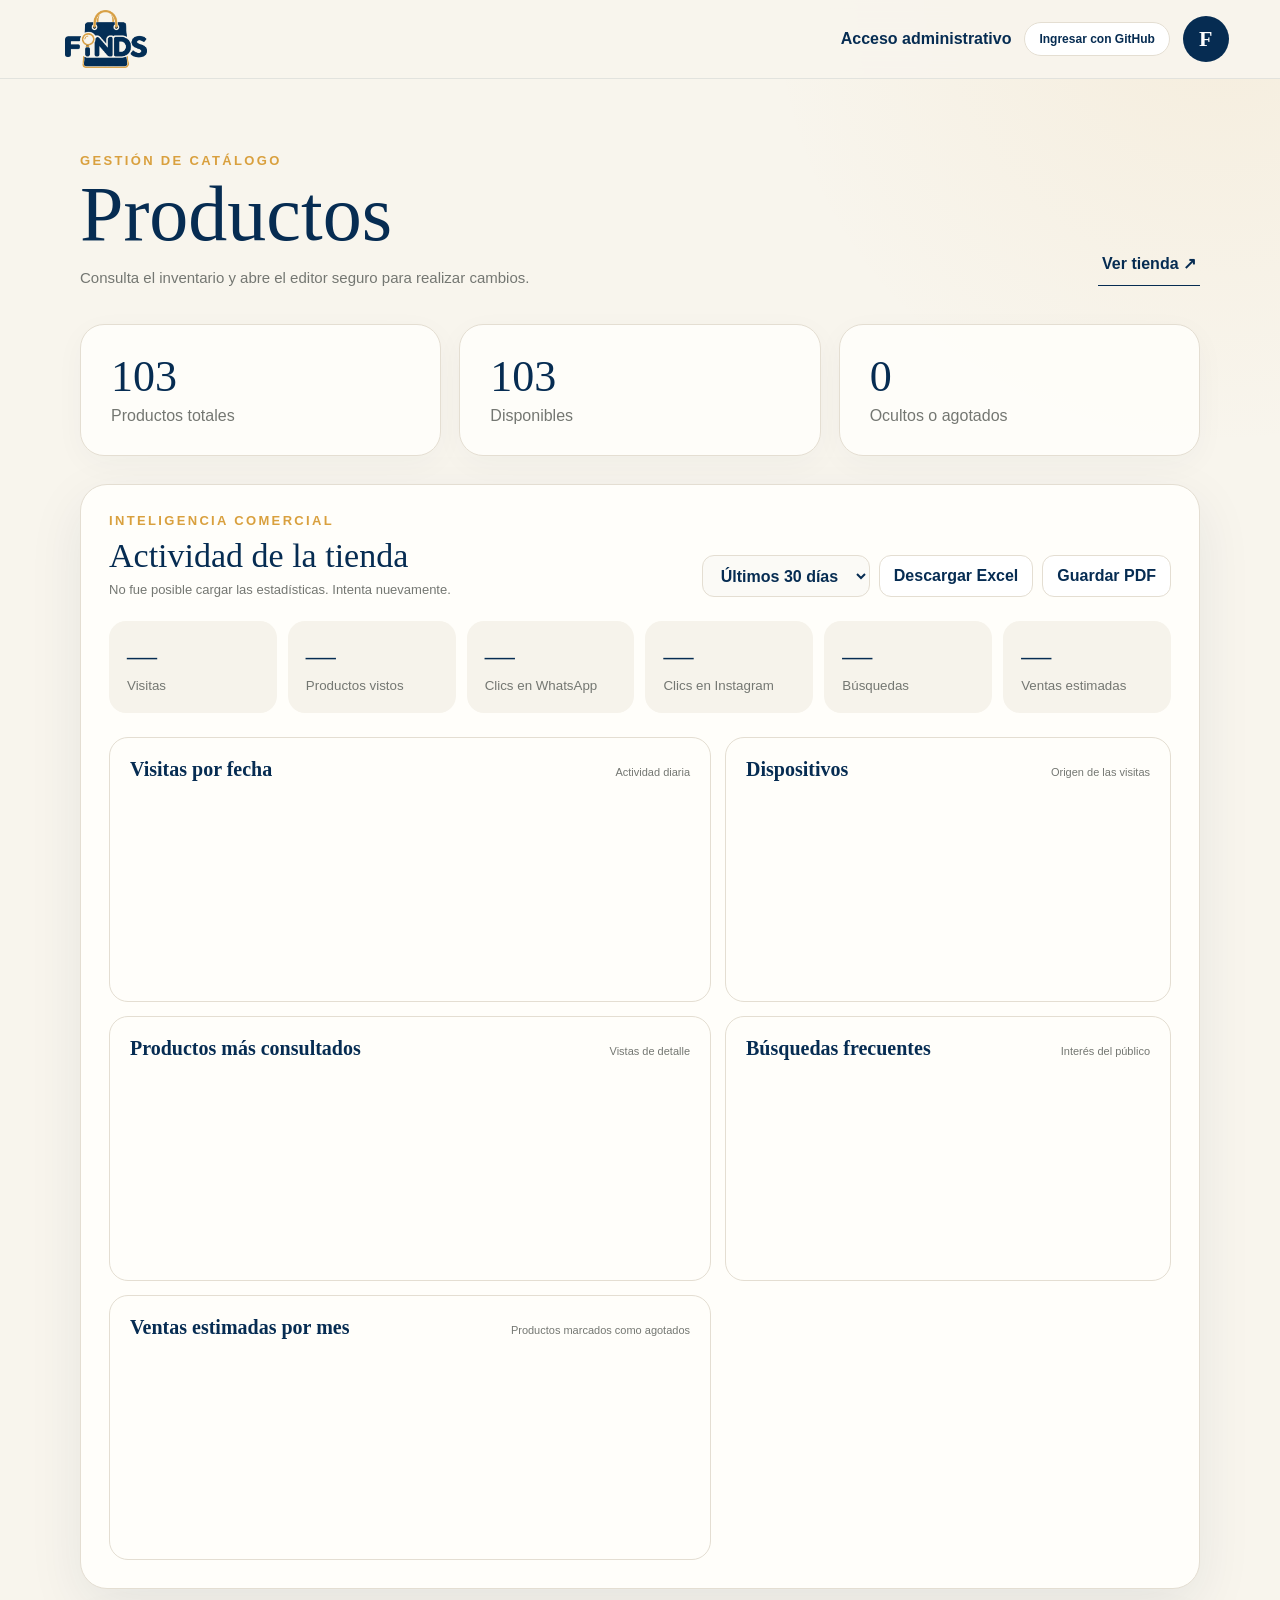
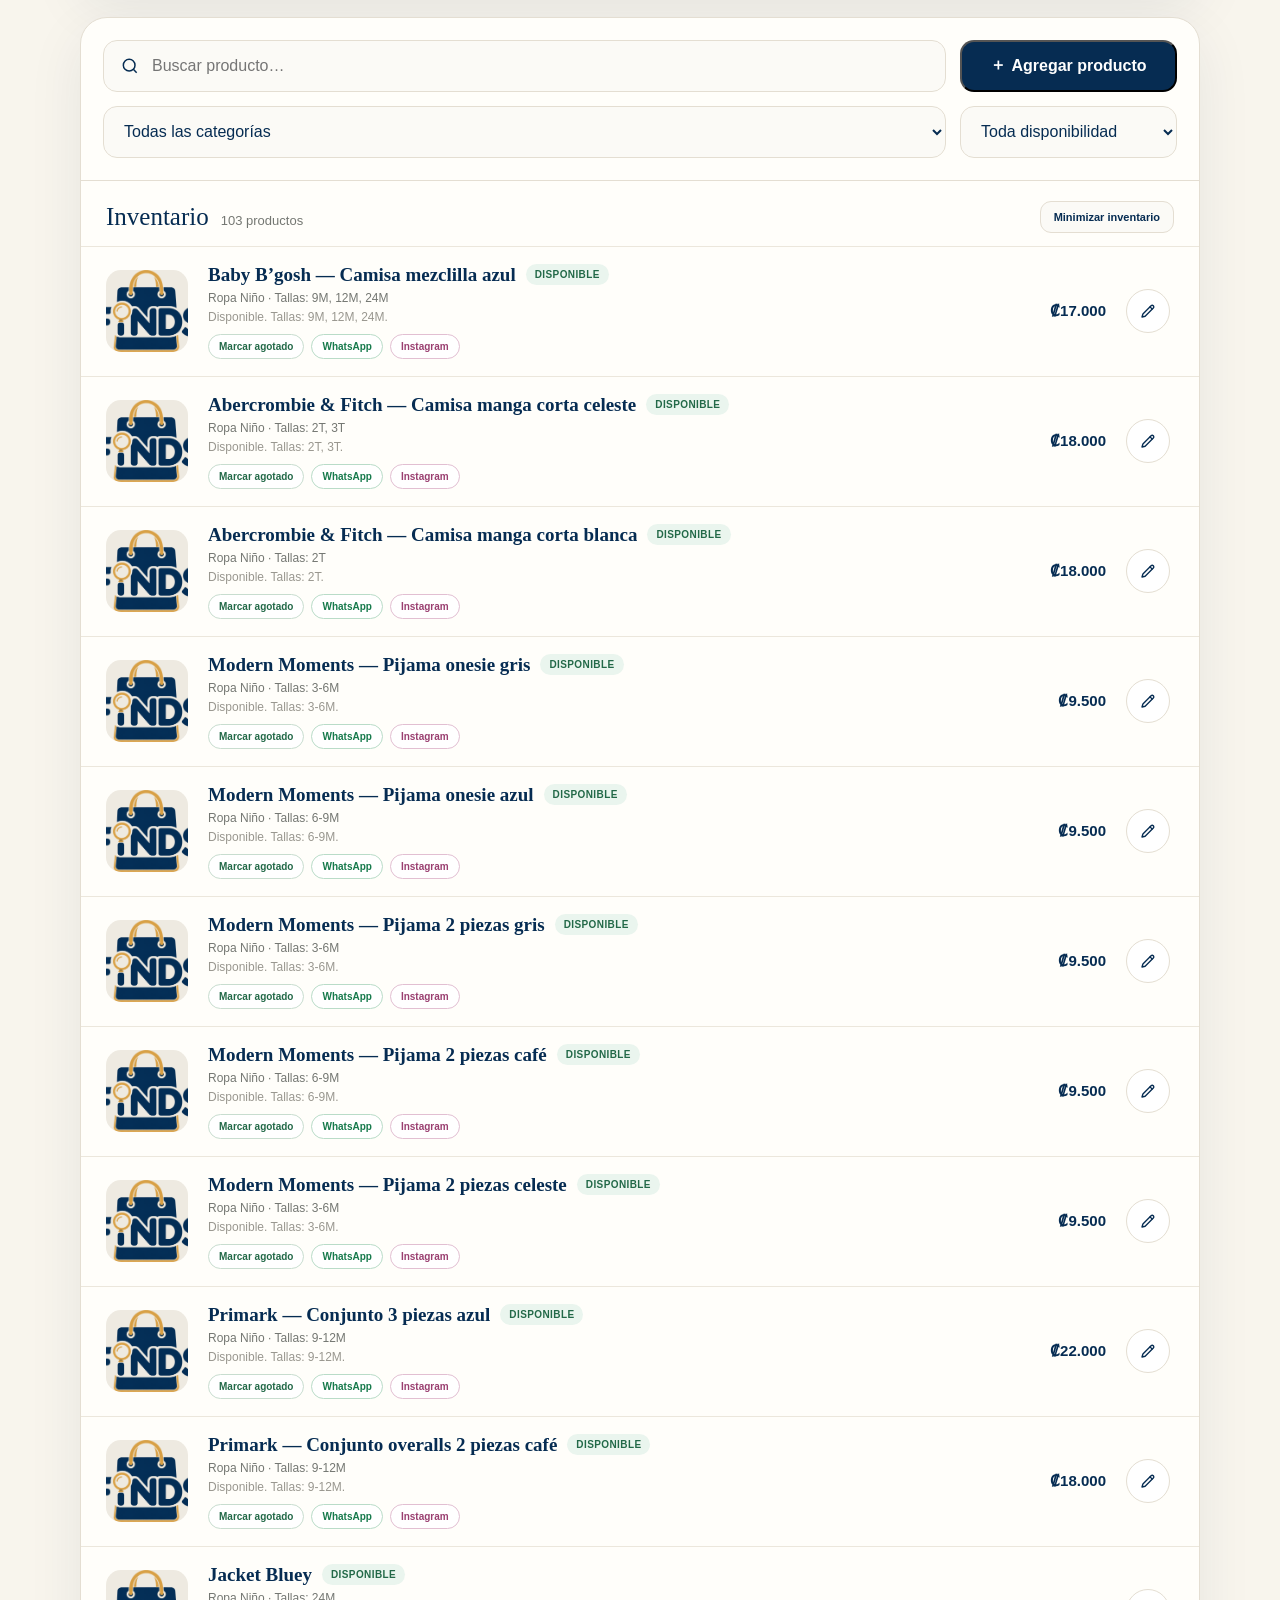
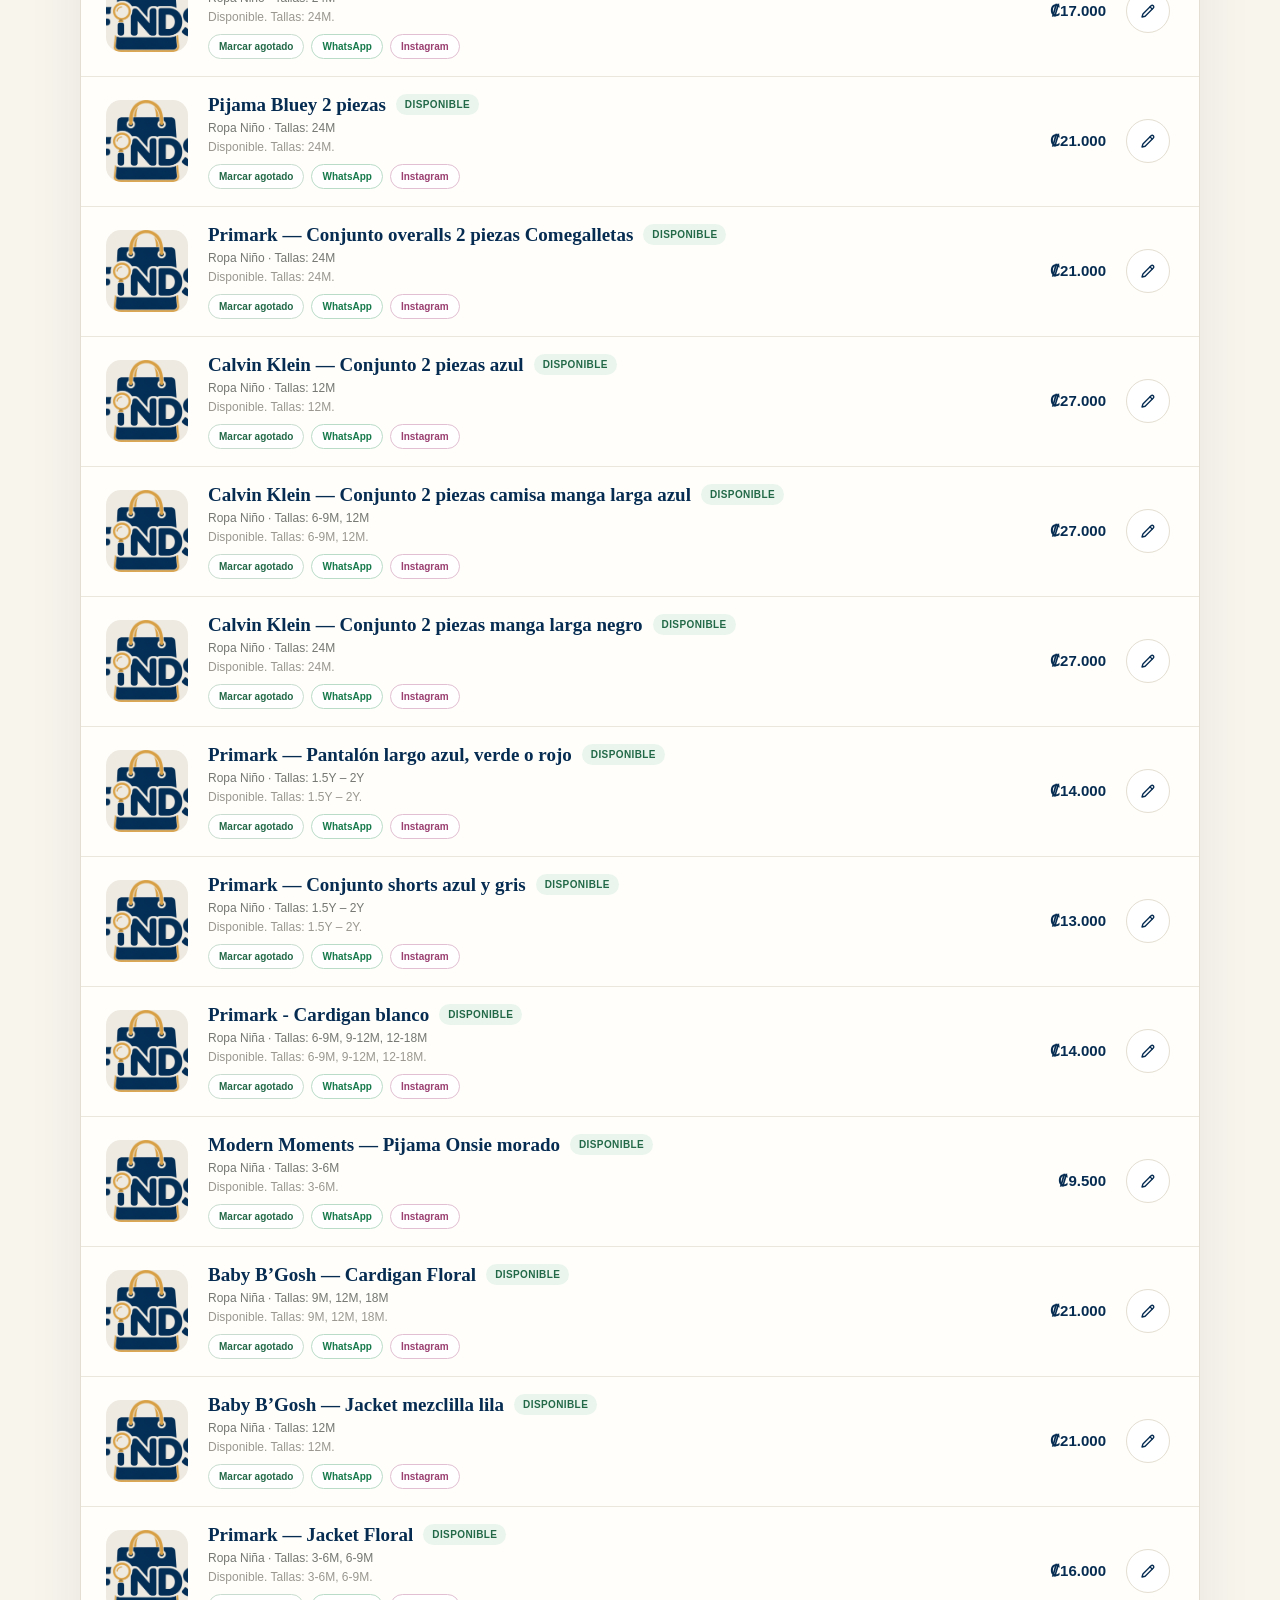
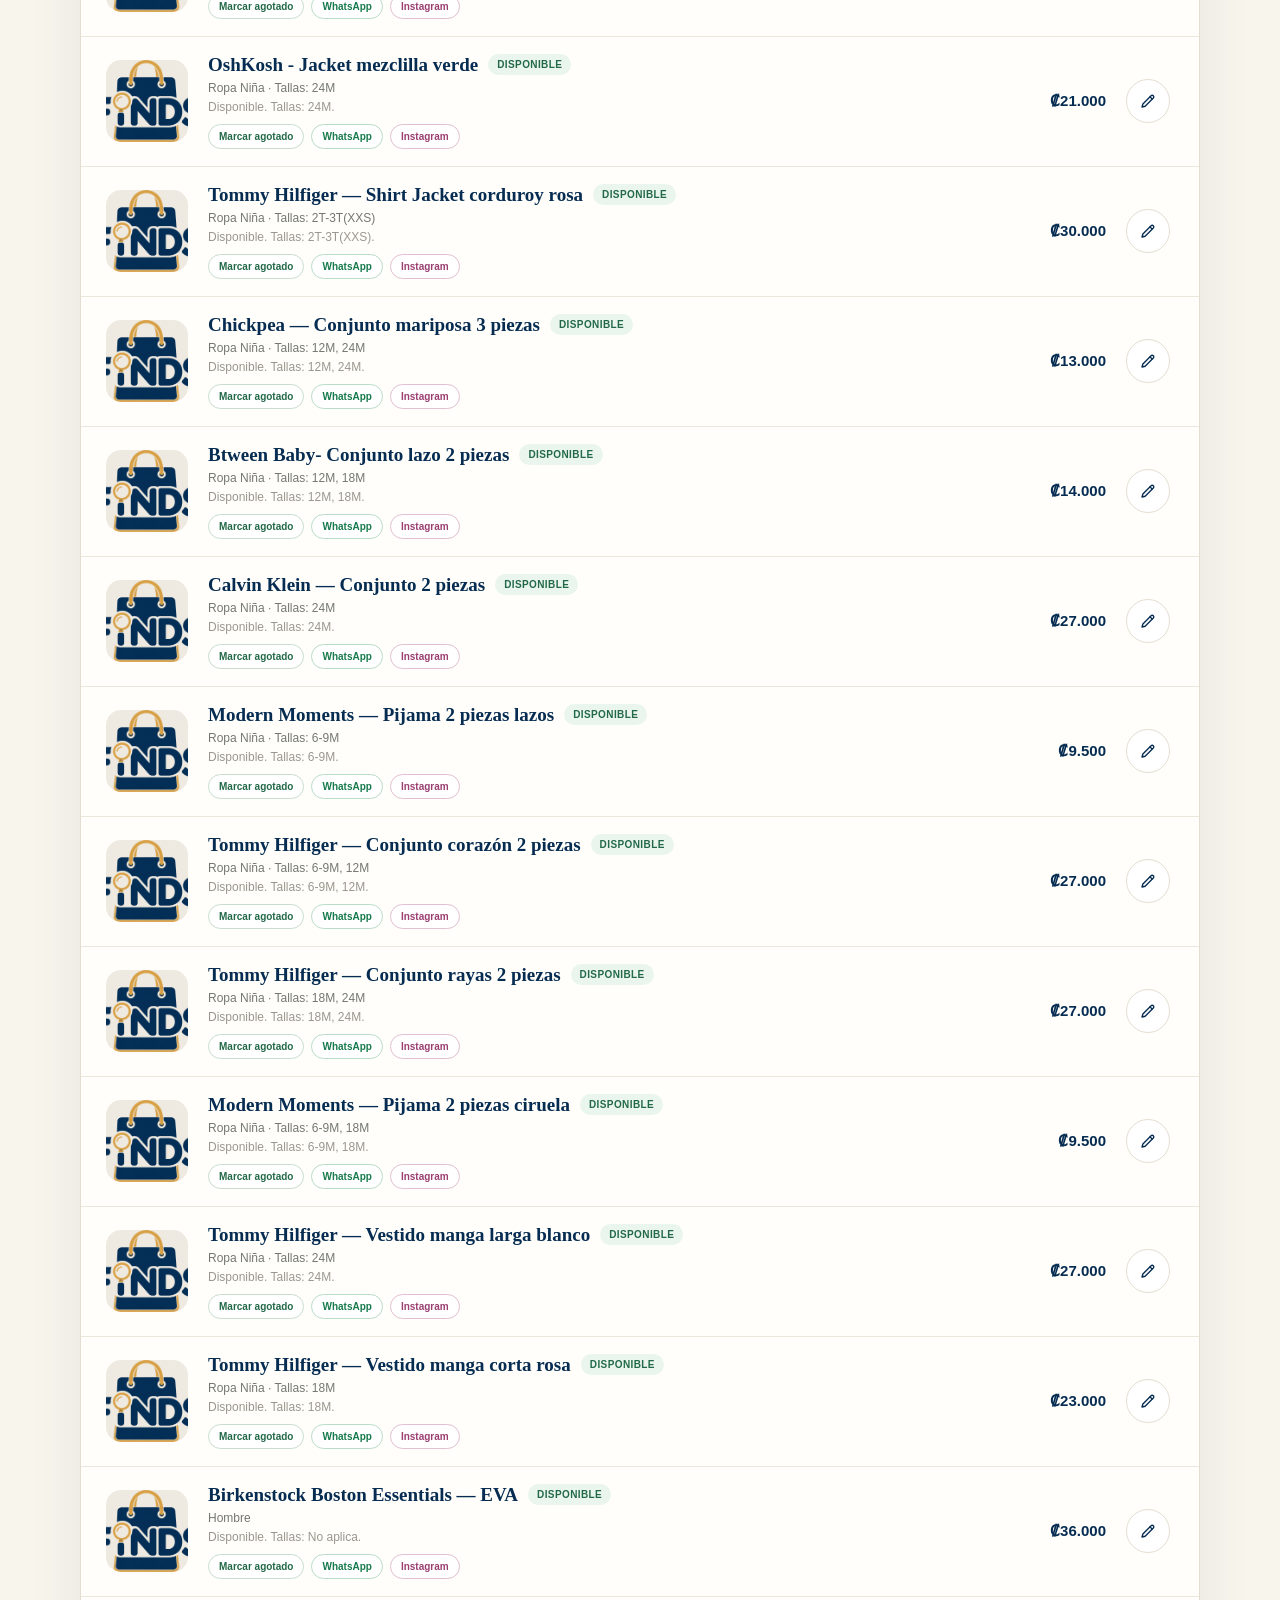
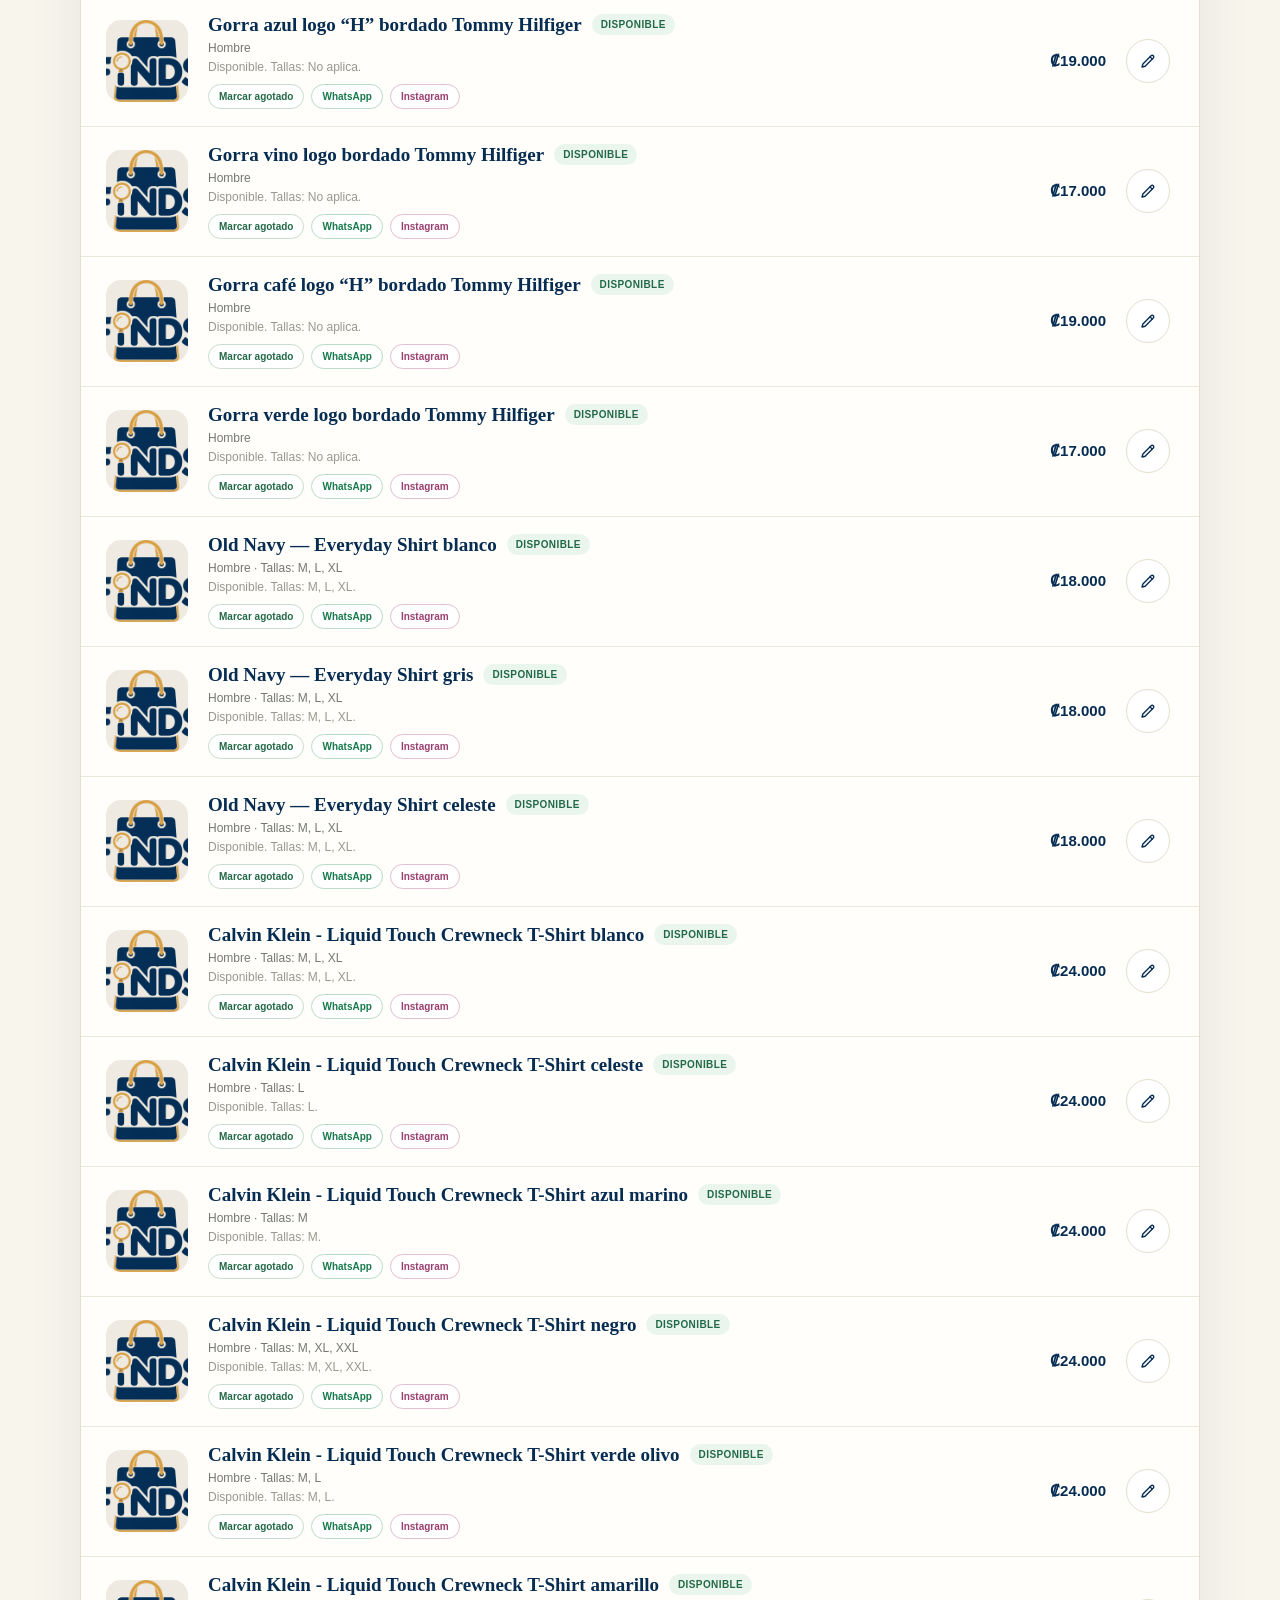
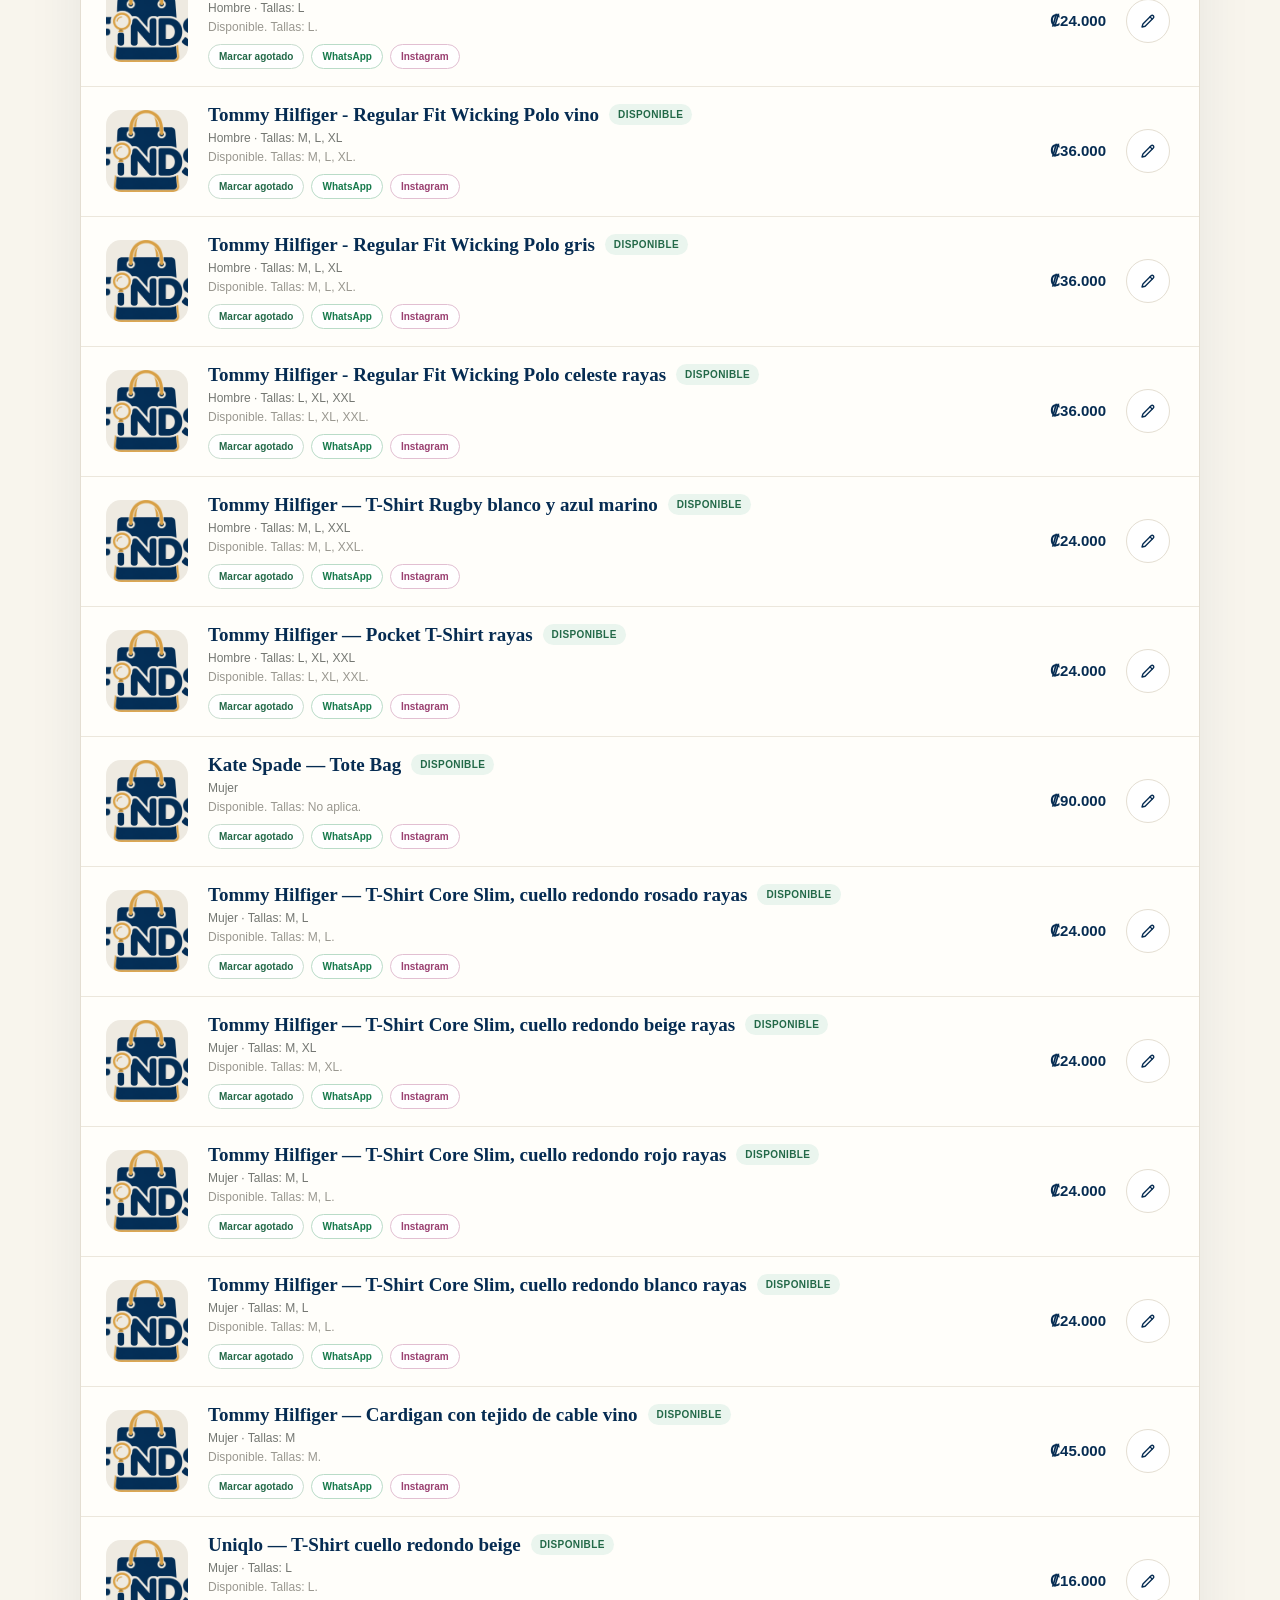
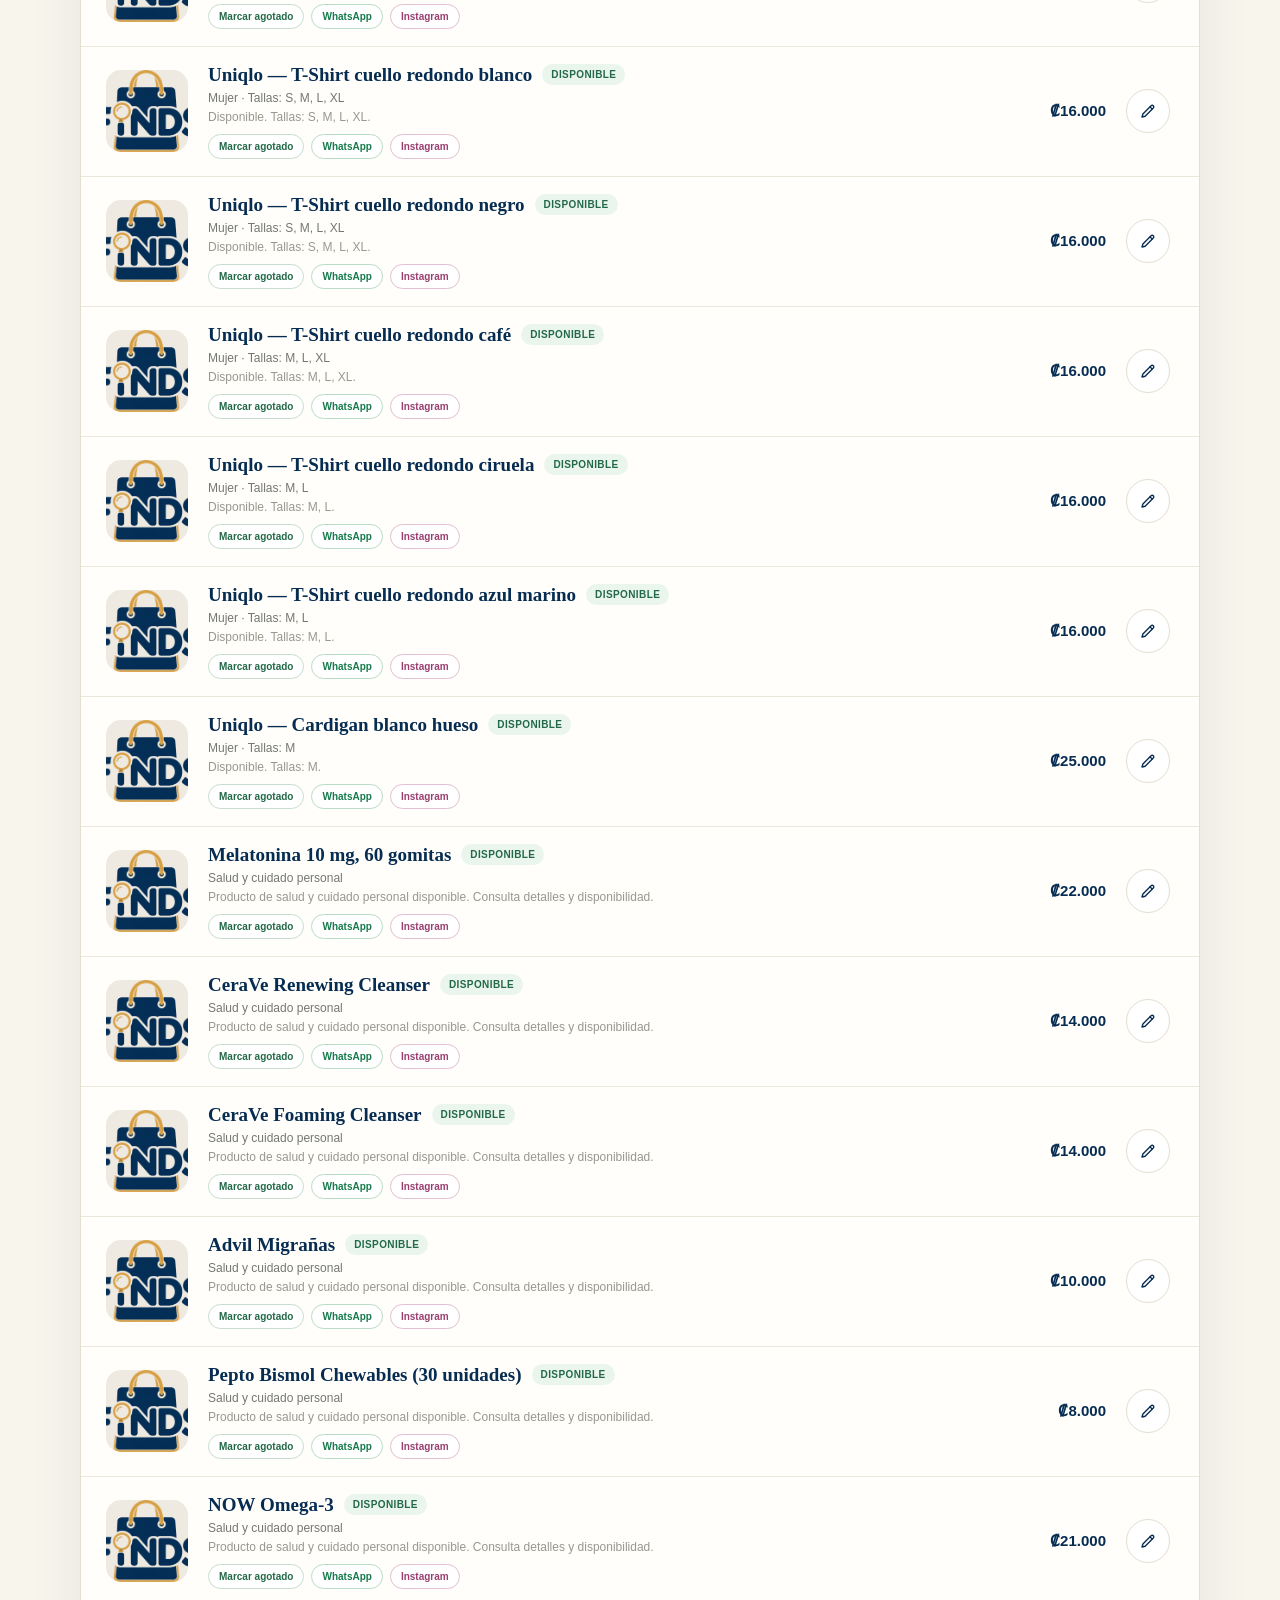
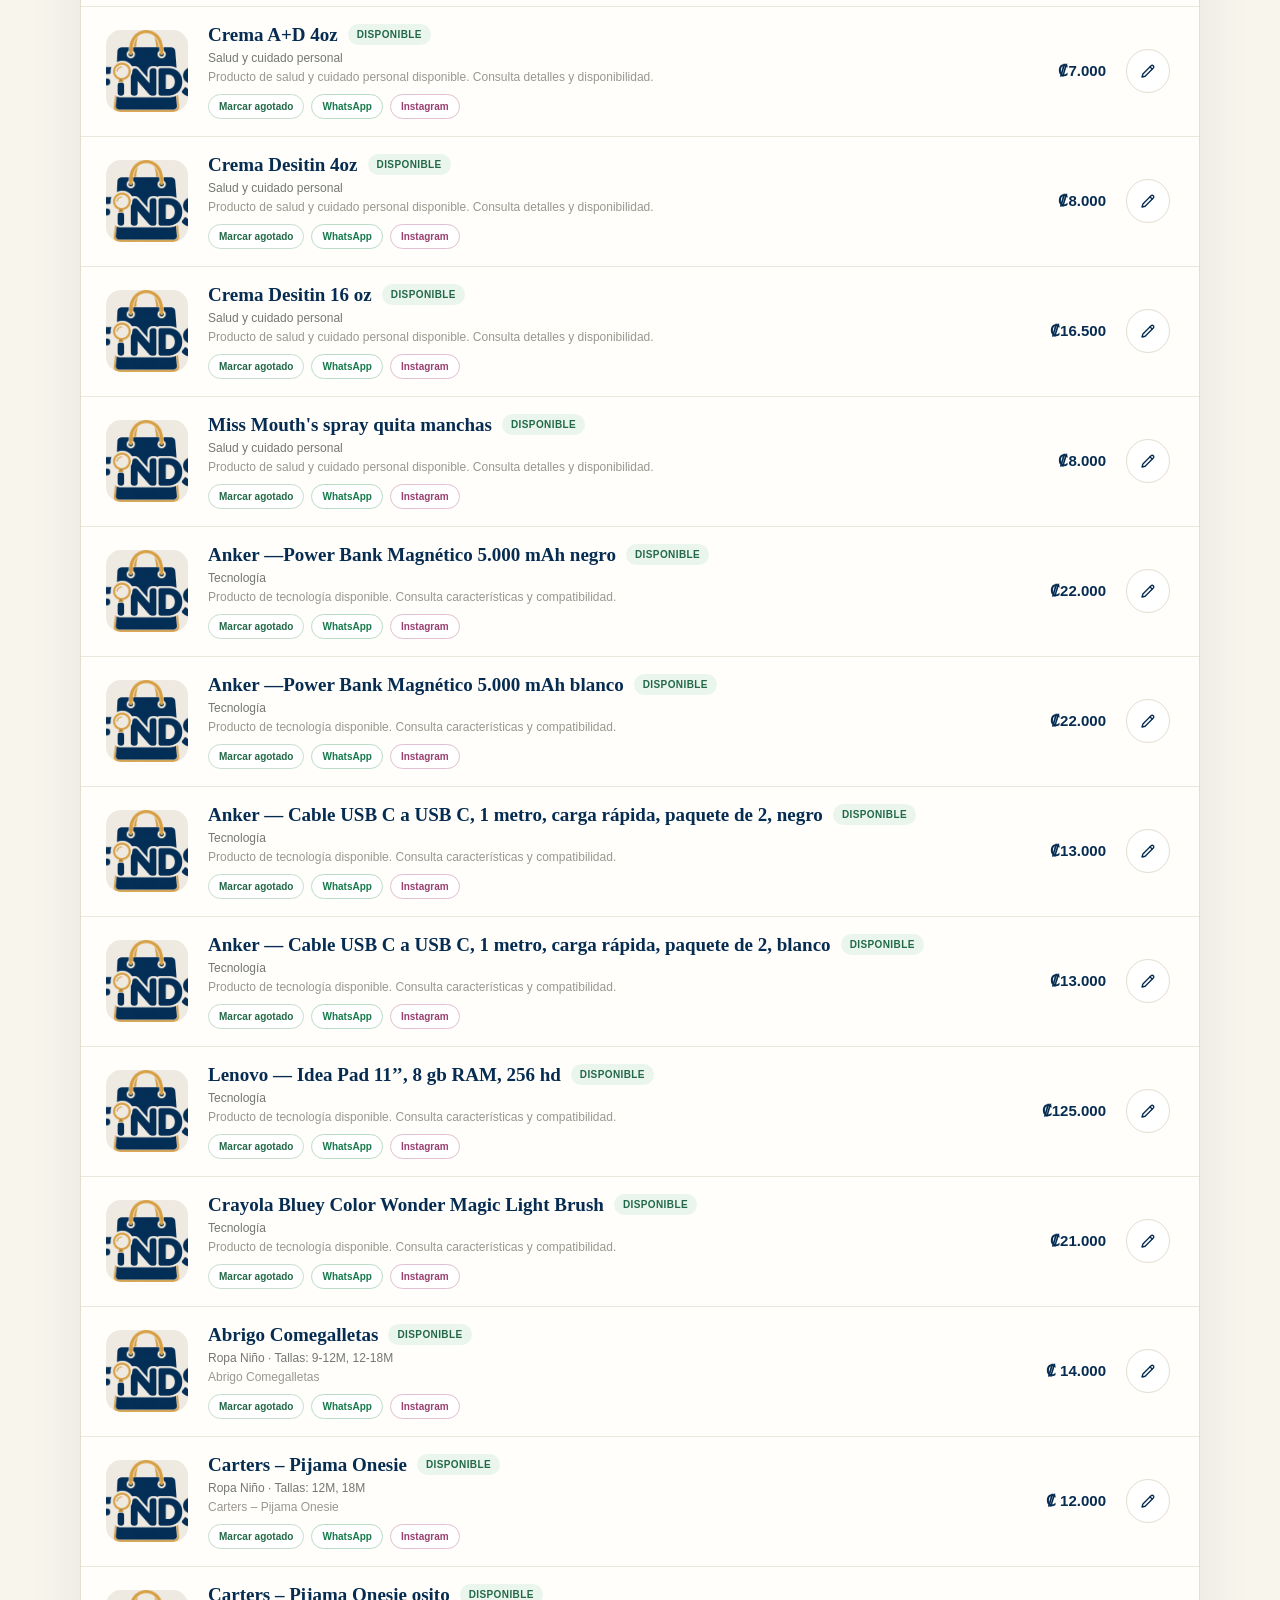
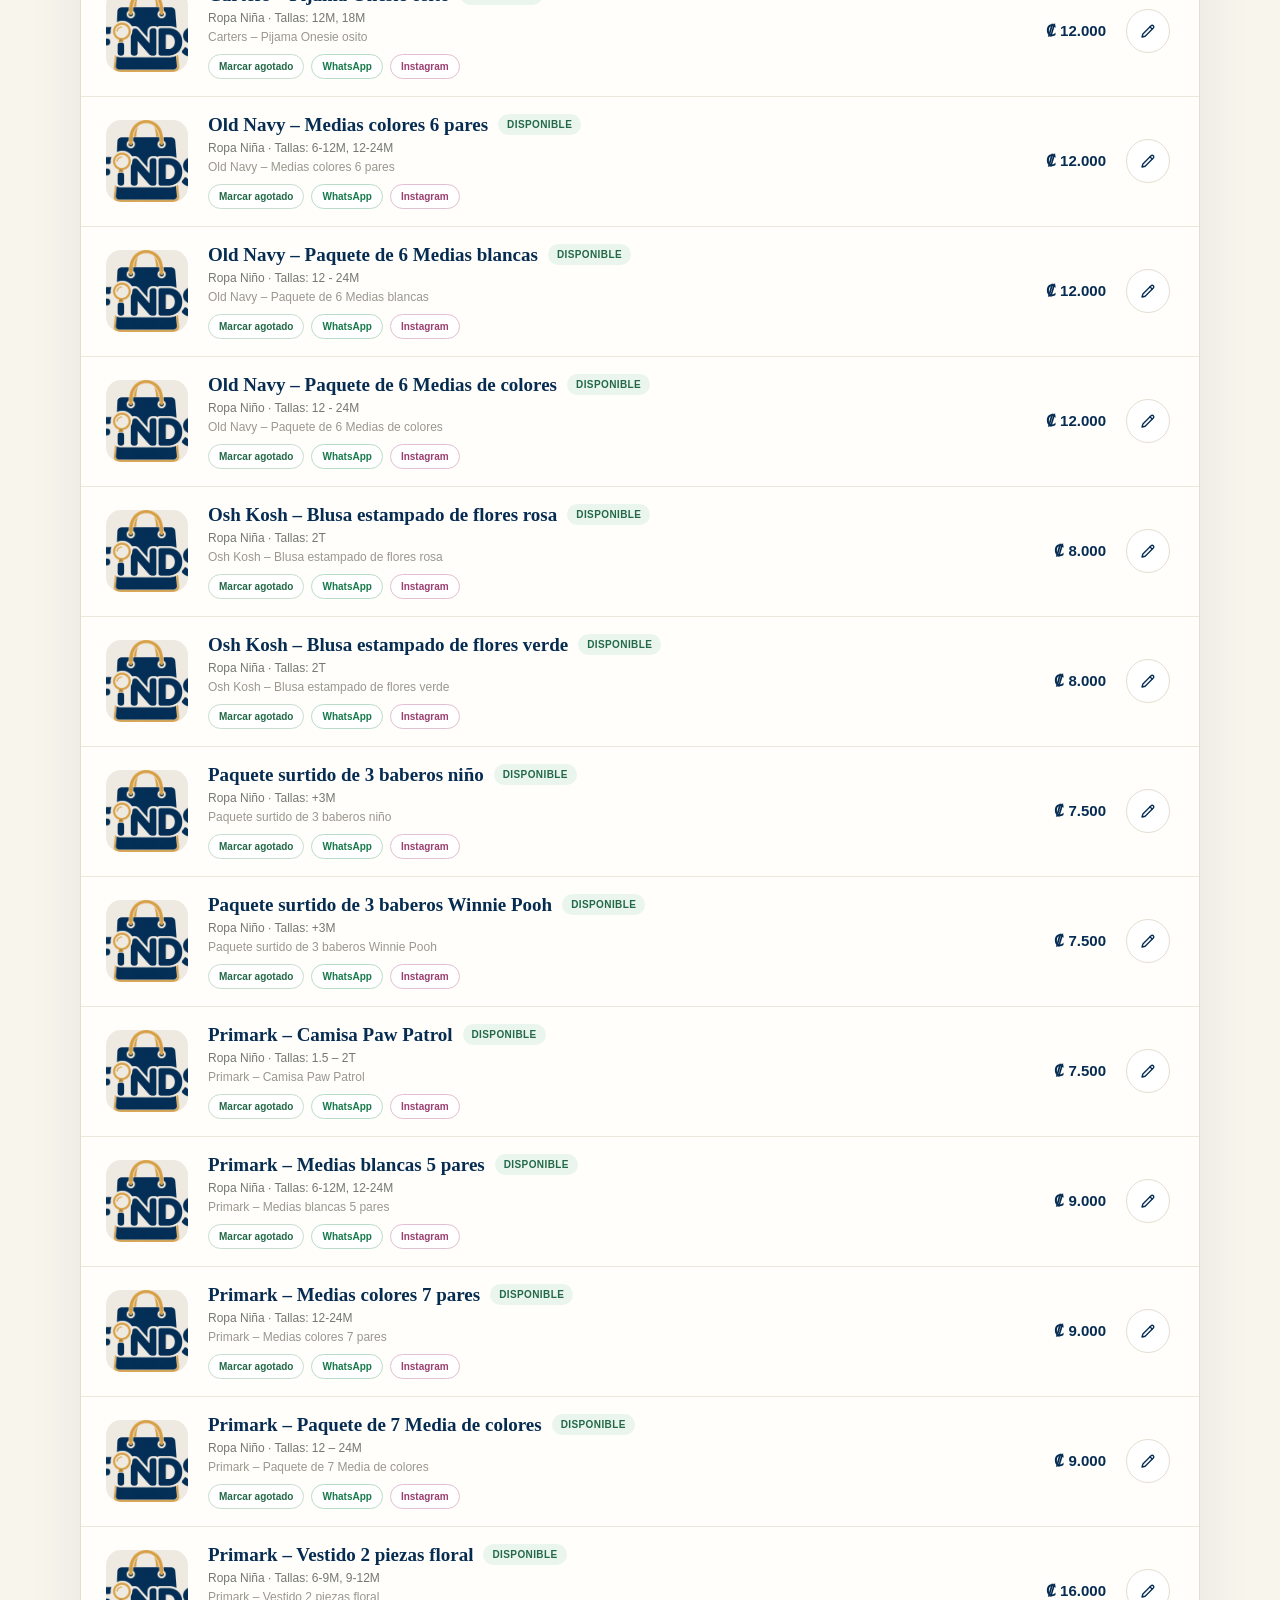
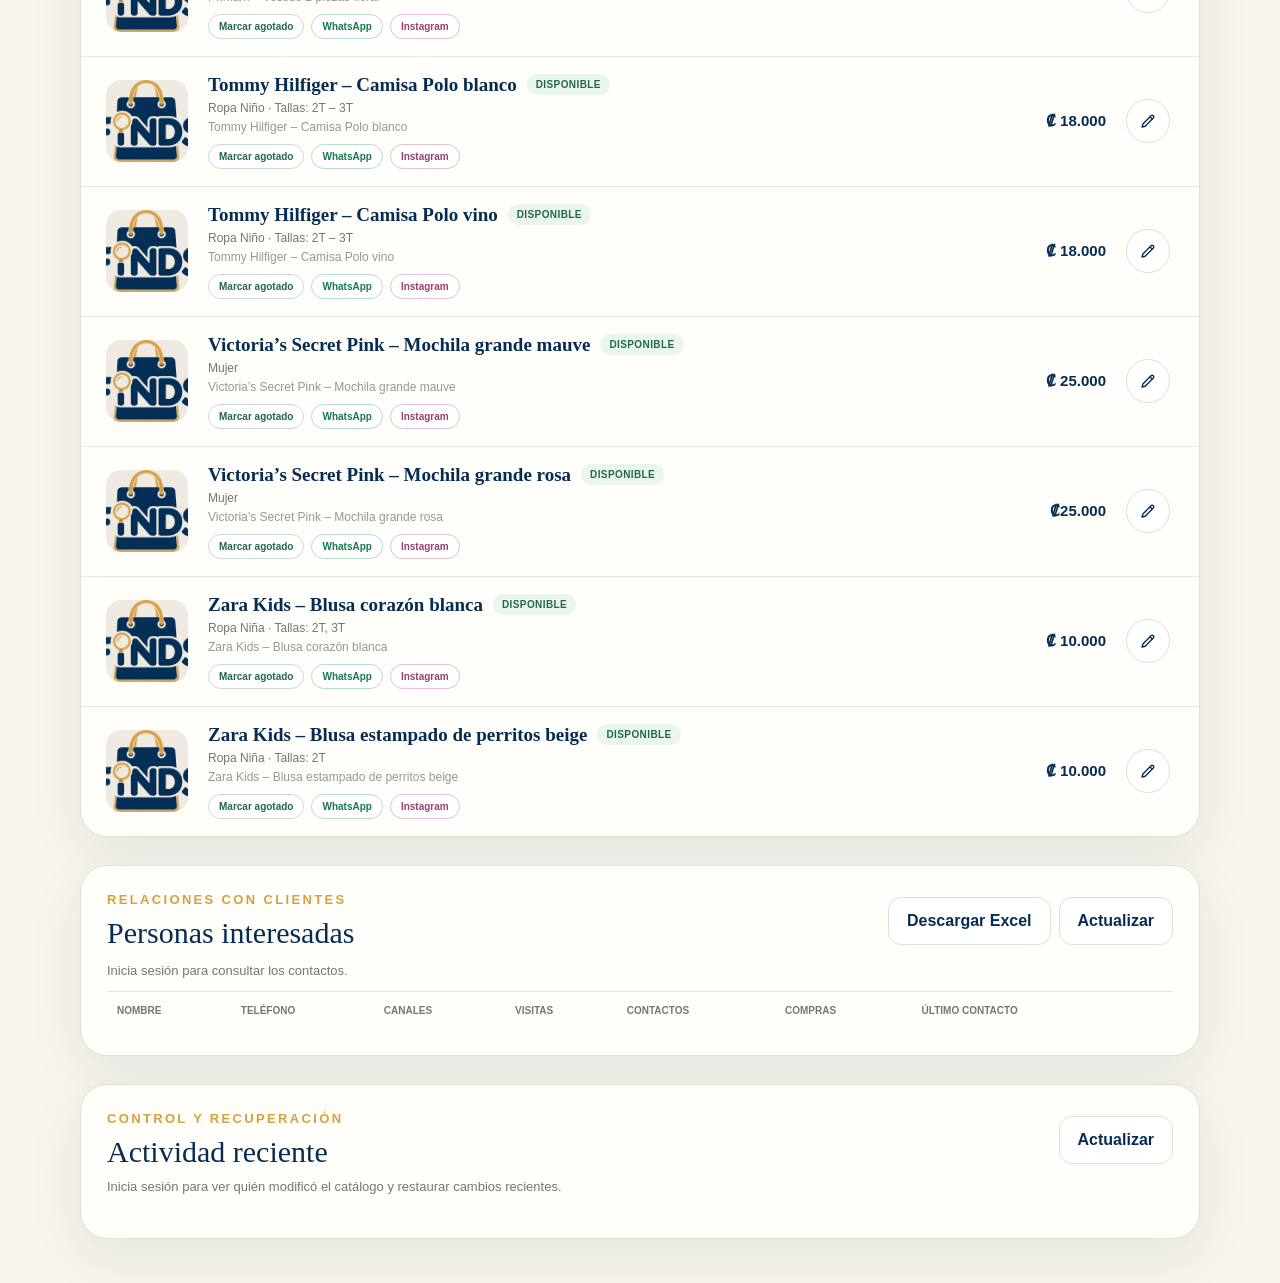
==== admin/index.html @ ca4724c6 "Permitir minimizar el inventario" ====
<!doctype html>
<html lang="es">
  <head>
    <meta charset="utf-8">
    <meta name="viewport" content="width=device-width, initial-scale=1">
    <meta name="robots" content="noindex, nofollow, noarchive">
    <meta name="theme-color" content="#f8f5ed">
    <title>Gestión de catálogo · Finds</title>
    <link rel="stylesheet" href="dashboard.css?v=8">
  </head>
  <body>
    <header class="topbar">
      <a class="brand" href="../" aria-label="Volver al catálogo de Finds"><img src="../logo-finds.png?v=2" alt="Finds"></a>
      <div class="account"><span id="admin-name">Acceso administrativo</span><button id="login-button" class="login-button" type="button">Ingresar con GitHub</button><span class="avatar" aria-hidden="true">F</span></div>
    </header>
    <main class="shell">
      <section class="intro" aria-labelledby="page-title">
        <div><p class="eyebrow">Gestión de catálogo</p><h1 id="page-title">Productos</h1><p class="subtitle">Consulta el inventario y abre el editor seguro para realizar cambios.</p></div>
        <a class="catalog-link" href="../" target="_blank" rel="noopener">Ver tienda <span aria-hidden="true">↗</span></a>
      </section>
      <section class="stats" aria-label="Resumen del catálogo">
        <article class="stat-card"><span class="stat-value" id="total-count">—</span><span class="stat-label">Productos totales</span></article>
        <article class="stat-card"><span class="stat-value" id="available-count">—</span><span class="stat-label">Disponibles</span></article>
        <article class="stat-card stat-card--compact"><span class="stat-value" id="hidden-count">—</span><span class="stat-label">Ocultos o agotados</span></article>
      </section>
      <section class="analytics" aria-labelledby="analytics-title">
        <div class="analytics-head"><div><p class="eyebrow">Inteligencia comercial</p><h2 id="analytics-title">Actividad de la tienda</h2><p id="analytics-status">Conectando con las estadísticas…</p></div><div class="report-actions"><select id="analytics-range" aria-label="Periodo"><option value="7">Últimos 7 días</option><option value="30" selected>Últimos 30 días</option><option value="90">Últimos 90 días</option></select><button id="export-excel" type="button">Descargar Excel</button><button id="export-pdf" type="button">Guardar PDF</button></div></div>
        <div class="metric-grid"><article><span id="metric-visits">—</span><small>Visitas</small></article><article><span id="metric-products">—</span><small>Productos vistos</small></article><article><span id="metric-whatsapp">—</span><small>Clics en WhatsApp</small></article><article><span id="metric-instagram">—</span><small>Clics en Instagram</small></article><article><span id="metric-searches">—</span><small>Búsquedas</small></article><article><span id="metric-sales">—</span><small>Ventas estimadas</small></article></div>
        <div class="chart-grid"><article class="chart-card"><div class="chart-title"><h3>Visitas por fecha</h3><span>Actividad diaria</span></div><div id="visits-chart" class="bar-chart"></div></article><article class="chart-card"><div class="chart-title"><h3>Dispositivos</h3><span>Origen de las visitas</span></div><div id="devices-chart" class="device-list"></div></article><article class="chart-card"><div class="chart-title"><h3>Productos más consultados</h3><span>Vistas de detalle</span></div><div id="products-chart" class="rank-list"></div></article><article class="chart-card"><div class="chart-title"><h3>Búsquedas frecuentes</h3><span>Interés del público</span></div><div id="searches-chart" class="rank-list"></div></article><article class="chart-card"><div class="chart-title"><h3>Ventas estimadas por mes</h3><span>Productos marcados como agotados</span></div><div id="sales-chart" class="bar-chart"></div></article></div>
      </section>
      <section class="workspace" aria-labelledby="products-heading">
        <div class="toolbar">
          <div class="search-wrap"><svg viewBox="0 0 24 24" aria-hidden="true"><circle cx="11" cy="11" r="7"></circle><path d="m20 20-4-4"></path></svg><input id="search" type="search" placeholder="Buscar producto…" autocomplete="off" aria-label="Buscar producto"></div>
          <button class="primary-button" id="new-product" type="button"><span aria-hidden="true">＋</span> Agregar producto</button>
          <select id="category" aria-label="Filtrar por categoría"><option value="all">Todas las categorías</option><option value="nino">Ropa Niño</option><option value="nina">Ropa Niña</option><option value="hombre">Hombre</option><option value="mujer">Mujer</option><option value="tecnologia">Tecnología</option><option value="salud">Salud y cuidado personal</option></select>
          <select id="availability" aria-label="Filtrar por disponibilidad"><option value="all">Toda disponibilidad</option><option value="Disponible">Disponibles</option><option value="Agotado">Agotados</option><option value="hidden">Ocultos</option></select>
        </div>
        <div class="list-head"><div><h2 id="products-heading">Inventario</h2><span id="result-count" aria-live="polite">Cargando…</span></div><button id="toggle-inventory" class="collapse-button" type="button" aria-expanded="true" aria-controls="product-list">Minimizar inventario</button></div>
        <div id="product-list" class="product-list" aria-live="polite"></div>
        <div id="empty-state" class="empty" hidden><span aria-hidden="true">⌕</span><h3>No encontramos productos</h3><p>Prueba otro nombre, categoría o disponibilidad.</p></div>
      </section>
      <section class="customers-panel" aria-labelledby="customers-title"><div class="customers-head"><div><p class="eyebrow">Relaciones con clientes</p><h2 id="customers-title">Personas interesadas</h2></div><div><button id="export-customers" class="secondary-button" type="button">Descargar Excel</button><button id="refresh-customers" class="secondary-button" type="button">Actualizar</button></div></div><p id="customers-help">Inicia sesión para consultar los contactos.</p><div class="customer-table-wrap"><table class="customer-table"><thead><tr><th>Nombre</th><th>Teléfono</th><th>Canales</th><th>Visitas</th><th>Contactos</th><th>Compras</th><th>Último contacto</th><th></th></tr></thead><tbody id="customer-list"></tbody></table></div></section>
      <section class="activity-panel" aria-labelledby="activity-title">
        <div class="activity-head"><div><p class="eyebrow">Control y recuperación</p><h2 id="activity-title">Actividad reciente</h2></div><button id="refresh-activity" class="secondary-button" type="button">Actualizar</button></div>
        <p id="activity-help">Inicia sesión para ver quién modificó el catálogo y restaurar cambios recientes.</p>
        <div id="activity-list" class="activity-list"></div>
      </section>
    </main>
    <template id="product-template">
      <article class="product-row"><img class="product-image" alt="" loading="lazy"><div class="product-copy"><div class="product-title-line"><h3 class="product-name"></h3><span class="status-pill"></span></div><p class="product-meta"></p><p class="product-description"></p><div class="quick-actions"><button class="quick-status" type="button"></button><button class="share-whatsapp" type="button">WhatsApp</button><button class="share-instagram" type="button">Instagram</button></div></div><strong class="product-price"></strong><button class="edit-button" type="button" aria-label="Editar producto"><svg viewBox="0 0 24 24" aria-hidden="true"><path d="m4 20 4.2-1 10.9-10.9a2.1 2.1 0 0 0-3-3L5.2 16 4 20Z"></path><path d="m14.7 6.5 2.8 2.8"></path></svg></button></article>
    </template>
    <dialog id="product-dialog" class="product-dialog">
      <form id="product-form">
        <div class="dialog-head"><div><p class="eyebrow">Editor de producto</p><h2 id="editor-title">Nuevo producto</h2></div><button type="button" class="dialog-close" aria-label="Cerrar">×</button></div>
        <input type="hidden" name="id">
        <div class="editor-grid">
          <label class="image-field"><span>Fotografía</span><img id="image-preview" alt="Vista previa"><input name="photo" type="file" accept="image/jpeg,image/png,image/webp"><small>JPG, PNG o WebP</small></label>
          <div class="fields">
            <label>Nombre<input name="name" required></label>
            <div class="field-row"><label>Categoría<select name="category" required><option value="nino">Ropa Niño</option><option value="nina">Ropa Niña</option><option value="hombre">Hombre</option><option value="mujer">Mujer</option><option value="tecnologia">Tecnología</option><option value="salud">Salud y cuidado personal</option></select></label><label>Precio<input name="price" required placeholder="₡18.500"></label></div>
            <div class="field-row"><label>Disponibilidad<select name="status"><option>Disponible</option><option>Agotado</option></select></label><label>Tallas<input name="sizes" placeholder="S, M, L"></label></div>
            <div class="size-picker"><select id="size-preset" aria-label="Seleccionar una talla común"><option value="">Agregar una talla común…</option><optgroup label="Bebé"><option>Recién nacido</option><option>0-3M</option><option>3-6M</option><option>6-9M</option><option>9-12M</option><option>12M</option><option>18M</option><option>24M</option></optgroup><optgroup label="Niños"><option>2T</option><option>3T</option><option>4T</option><option>5T</option><option>6</option><option>8</option><option>10</option><option>12</option><option>14</option><option>16</option></optgroup><optgroup label="Ropa general"><option>XXS</option><option>XS</option><option>S</option><option>M</option><option>L</option><option>XL</option><option>XXL</option><option>3XL</option></optgroup><optgroup label="Calzado"><option>35</option><option>36</option><option>37</option><option>38</option><option>39</option><option>40</option><option>41</option><option>42</option><option>43</option><option>44</option><option>45</option></optgroup><option>No aplica</option></select><button id="add-size" type="button" class="secondary-button">＋ Agregar talla</button></div>
            <small class="size-help">Puedes agregar varias tallas o escribir una medida especial.</small>
            <label>Descripción<textarea name="description" rows="4" required maxlength="300"></textarea></label>
            <label class="check-field"><input name="visible" type="checkbox" checked> Mostrar en el catálogo público</label>
          </div>
        </div>
        <p id="editor-status" class="editor-status" aria-live="polite"></p>
        <div class="dialog-actions"><button type="button" id="delete-product" class="danger-button" hidden>Eliminar</button><button type="button" class="secondary-button dialog-close">Cancelar</button><button type="submit" class="primary-button">Guardar cambios</button></div>
      </form>
    </dialog>
    <dialog id="customer-dialog" class="product-dialog customer-dialog"><form id="interaction-form"><div class="dialog-head"><div><p class="eyebrow">Historial del cliente</p><h2 id="customer-title">Cliente</h2><p id="customer-contact"></p></div><button type="button" class="customer-close dialog-close" aria-label="Cerrar">×</button></div><input type="hidden" name="customerId"><div id="customer-history" class="customer-history"></div><h3>Agregar actividad</h3><div class="field-row"><label>Tipo<select name="type"><option value="contact">Contacto</option><option value="purchase">Compra</option><option value="note">Nota</option></select></label><label>Canal<select name="channel"><option value="whatsapp">WhatsApp</option><option value="instagram">Instagram</option><option value="phone">Teléfono</option><option value="in_person">En persona</option><option value="other">Otro</option></select></label></div><div class="field-row"><label>Monto de compra<input name="amount" inputmode="decimal" placeholder="0"></label><label>Producto<input name="productId" placeholder="Nombre o código"></label></div><label>Nota<textarea name="note" rows="3" maxlength="500"></textarea></label><p id="interaction-status" class="editor-status" aria-live="polite"></p><div class="dialog-actions"><button type="button" class="secondary-button customer-close">Cerrar</button><button type="submit" class="primary-button">Guardar actividad</button></div></form></dialog>
    <script src="dashboard.js?v=7" defer></script>
    <script src="editor.js?v=4" defer></script>
  </body>
</html>
---- admin/dashboard.css ----
:root { --navy:#062c52; --navy-2:#0b3b69; --gold:#d9a03e; --paper:#f8f5ed; --card:#fffefa; --line:#e4ded2; --muted:#747772; --green:#236948; --green-bg:#eaf5ee; --red:#98463d; --red-bg:#f8eae7; --shadow:0 18px 55px rgba(6,44,82,.08); }
* { box-sizing:border-box; }
html { background:var(--paper); }
body { min-height:100vh; margin:0; color:var(--navy); background:radial-gradient(circle at 95% 0,rgba(217,160,62,.09),transparent 28rem),var(--paper); font-family:Inter,ui-sans-serif,-apple-system,BlinkMacSystemFont,"Segoe UI",sans-serif; }
button,input,select { font:inherit; } a { color:inherit; }
button { color:inherit; }
.topbar { position:sticky; z-index:10; top:0; display:flex; align-items:center; justify-content:space-between; min-height:78px; padding:10px clamp(18px,4vw,56px); border-bottom:1px solid rgba(6,44,82,.09); background:rgba(248,245,237,.92); backdrop-filter:blur(18px); }
.brand img { display:block; width:110px; height:58px; object-fit:contain; }
.account { display:flex; align-items:center; gap:13px; font-weight:700; }
.avatar { display:grid; width:46px; aspect-ratio:1; place-items:center; border-radius:50%; color:white; background:var(--navy); font-family:Georgia,serif; font-size:22px; }
.login-button { padding:9px 14px; border:1px solid var(--line); border-radius:999px; background:white; cursor:pointer; font-size:12px; font-weight:800; }
.shell { width:min(1120px,calc(100% - 36px)); margin:0 auto; padding:clamp(36px,6vw,74px) 0 44px; }
.intro { display:flex; align-items:end; justify-content:space-between; gap:24px; }
.eyebrow { margin:0 0 9px; color:var(--gold); font-size:13px; font-weight:800; letter-spacing:.18em; text-transform:uppercase; }
h1 { margin:0; font-family:Georgia,"Times New Roman",serif; font-size:clamp(48px,8vw,78px); font-weight:500; line-height:.95; }
.subtitle { margin:18px 0 0; color:var(--muted); font-size:15px; }
.catalog-link { padding:12px 4px; border-bottom:1px solid currentColor; text-decoration:none; font-weight:700; }
.stats { display:grid; grid-template-columns:repeat(3,1fr); gap:18px; margin:38px 0 28px; }
.stat-card { display:flex; min-height:132px; flex-direction:column; justify-content:center; padding:25px 30px; border:1px solid var(--line); border-radius:24px; background:rgba(255,254,250,.92); box-shadow:0 8px 30px rgba(6,44,82,.035); }
.stat-value { font-family:Georgia,serif; font-size:44px; line-height:1; }
.stat-label { margin-top:8px; color:var(--muted); }
.workspace { overflow:hidden; border:1px solid var(--line); border-radius:27px; background:var(--card); box-shadow:var(--shadow); }
.toolbar { display:grid; grid-template-columns:minmax(240px,1fr) auto; gap:14px; padding:22px; border-bottom:1px solid var(--line); }
.search-wrap { position:relative; }
.search-wrap svg { position:absolute; top:50%; left:17px; width:20px; fill:none; stroke:var(--navy); stroke-width:1.8; transform:translateY(-50%); }
.search-wrap input,.toolbar select { width:100%; min-height:52px; border:1px solid var(--line); border-radius:14px; color:var(--navy); background:#fbfaf6; outline:none; }
.search-wrap input { padding:0 18px 0 48px; }
.toolbar select { padding:0 42px 0 16px; }
.search-wrap input:focus,.toolbar select:focus { border-color:var(--gold); box-shadow:0 0 0 3px rgba(217,160,62,.13); }
.primary-button { display:inline-flex; min-height:52px; align-items:center; justify-content:center; gap:5px; padding:0 23px; border-radius:14px; color:white; background:var(--navy); text-decoration:none; font-weight:800; transition:transform .18s ease,background .18s ease; }
.primary-button:hover { background:var(--navy-2); transform:translateY(-1px); }
.toolbar select { grid-row:2; } #category { grid-column:1; } #availability { grid-column:2; }
.list-head { display:flex; align-items:center; justify-content:space-between; gap:18px; padding:20px 25px 13px; }.list-head>div{display:flex;align-items:baseline;gap:12px}
.list-head h2 { margin:0; font-family:Georgia,serif; font-size:25px; font-weight:500; }
.list-head span { color:var(--muted); font-size:13px; }
.collapse-button{padding:9px 13px;border:1px solid var(--line);border-radius:11px;background:#fbfaf6;cursor:pointer;color:var(--navy);font-size:11px;font-weight:800}.workspace.is-collapsed .toolbar,.workspace.is-collapsed #product-list,.workspace.is-collapsed #empty-state{display:none}.workspace.is-collapsed .list-head{padding:18px 22px}.workspace.is-collapsed .list-head h2{font-size:22px}
.product-row { display:grid; grid-template-columns:82px minmax(0,1fr) auto 48px; align-items:center; gap:20px; padding:17px 25px; border-top:1px solid #ece7dc; }
.product-row:hover { background:#fcfaf5; }
.product-image { width:82px; height:82px; border-radius:15px; background:#eeeae1; object-fit:cover; }
.product-copy { min-width:0; }
.product-title-line { display:flex; align-items:center; gap:10px; }
.product-name { overflow:hidden; margin:0; font-family:Georgia,serif; font-size:19px; font-weight:700; text-overflow:ellipsis; white-space:nowrap; }
.status-pill { flex:0 0 auto; padding:5px 9px; border-radius:999px; color:var(--green); background:var(--green-bg); font-size:10px; font-weight:800; letter-spacing:.04em; text-transform:uppercase; }
.status-pill.is-out { color:var(--red); background:var(--red-bg); } .status-pill.is-hidden { color:#62645f; background:#eeece7; }
.product-meta,.product-description { overflow:hidden; margin:5px 0 0; color:var(--muted); font-size:12px; text-overflow:ellipsis; white-space:nowrap; }
.product-description { color:#99978f; }
.quick-actions{display:flex;flex-wrap:wrap;gap:7px;margin-top:10px}.quick-actions button{padding:6px 10px;border:1px solid var(--line);border-radius:999px;background:white;cursor:pointer;color:var(--navy);font-size:10px;font-weight:800}.quick-actions .quick-status{color:var(--green);border-color:#c8ddcf}.quick-actions .share-whatsapp{color:#177a4c;border-color:#b9dcc8}.quick-actions .share-instagram{color:#9a3f70;border-color:#e2bfd2}.quick-actions button:disabled{cursor:wait;opacity:.6}
.product-price { font-size:15px; white-space:nowrap; }
.edit-button { display:grid; width:44px; aspect-ratio:1; place-items:center; border:1px solid var(--line); border-radius:50%; background:white; transition:border-color .18s ease,transform .18s ease; }
.edit-button { cursor:pointer; }
.edit-button:hover { border-color:var(--gold); transform:translateY(-1px); }
.edit-button svg { width:18px; fill:none; stroke:var(--navy); stroke-linecap:round; stroke-linejoin:round; stroke-width:1.8; }
.empty { padding:60px 20px 70px; border-top:1px solid var(--line); text-align:center; }
.empty>span { font-family:Georgia,serif; font-size:45px; } .empty h3 { margin:8px 0 4px; font-family:Georgia,serif; font-size:24px; } .empty p { margin:0; color:var(--muted); }
.secure-note { display:flex; align-items:center; justify-content:center; gap:8px; margin:22px 0 0; color:var(--muted); font-size:12px; }
.secure-note svg { width:17px; fill:none; stroke:var(--green); stroke-width:1.8; }
.error { margin:20px; padding:24px; border-radius:16px; color:var(--red); background:var(--red-bg); text-align:center; }
.analytics { margin:0 0 28px; padding:28px; border:1px solid var(--line); border-radius:27px; background:var(--card); box-shadow:var(--shadow); }
.analytics-head { display:flex; justify-content:space-between; gap:22px; align-items:flex-end; }
.analytics-head h2 { margin:0; font-family:Georgia,serif; font-size:34px; font-weight:500; }
.analytics-head p:not(.eyebrow) { margin:7px 0 0; color:var(--muted); font-size:13px; }
.report-actions { display:flex; gap:9px; flex-wrap:wrap; }
.report-actions select,.report-actions button { min-height:42px; padding:0 14px; border:1px solid var(--line); border-radius:12px; color:var(--navy); background:#fbfaf6; font-weight:700; }
.report-actions button { cursor:pointer; background:white; }
.metric-grid { display:grid; grid-template-columns:repeat(6,1fr); gap:11px; margin:24px 0; }
.metric-grid article { padding:18px; border-radius:17px; background:#f6f3eb; }
.metric-grid span { display:block; font-family:Georgia,serif; font-size:30px; }
.metric-grid small { display:block; margin-top:5px; color:var(--muted); line-height:1.25; }
.chart-grid { display:grid; grid-template-columns:1.35fr 1fr; gap:14px; }
.chart-card { min-height:265px; padding:20px; border:1px solid var(--line); border-radius:19px; }
.chart-title { display:flex; justify-content:space-between; gap:12px; align-items:baseline; }
.chart-title h3 { margin:0; font-family:Georgia,serif; font-size:20px; }.chart-title span { color:var(--muted); font-size:11px; }
.bar-chart { display:flex; height:175px; align-items:flex-end; gap:7px; margin-top:24px; }
.bar-item { display:flex; min-width:0; height:100%; flex:1; flex-direction:column; justify-content:flex-end; align-items:center; gap:7px; }
.bar-item i { display:block; width:100%; max-width:32px; min-height:3px; border-radius:8px 8px 3px 3px; background:linear-gradient(var(--gold),#c68325); }.bar-item b { font-size:10px; }.bar-item small { overflow:hidden; width:100%; color:var(--muted); font-size:9px; text-align:center; text-overflow:ellipsis; white-space:nowrap; }
.rank-list { display:grid; gap:11px; margin-top:21px; }.rank-row { display:grid; grid-template-columns:minmax(0,1fr) 44px; gap:10px; align-items:center; }.rank-row div { min-width:0; }.rank-row strong { display:block; overflow:hidden; font-size:12px; text-overflow:ellipsis; white-space:nowrap; }.rank-row i { display:block; height:5px; margin-top:6px; border-radius:5px; background:#e5dfd2; }.rank-row i span { display:block; height:100%; border-radius:inherit; background:var(--navy); }.rank-row>b { text-align:right; font-size:13px; }
.device-list{display:grid;gap:18px;margin-top:28px}.device-row{display:grid;grid-template-columns:44px minmax(0,1fr) 58px;gap:12px;align-items:center}.device-icon{display:grid;width:44px;height:44px;place-items:center;border-radius:13px;color:var(--navy);background:#f6f3eb;font-size:25px}.device-row strong{font-size:14px}.device-row i{display:block;height:7px;margin-top:8px;border-radius:8px;background:#e5dfd2}.device-row i span{display:block;height:100%;border-radius:inherit;background:linear-gradient(90deg,var(--navy),#1c5b80)}.device-row>b{text-align:right;font-family:Georgia,serif;font-size:21px}.device-row b small{display:block;color:var(--muted);font-family:Arial,sans-serif;font-size:10px}
.chart-empty { margin:auto; color:var(--muted); font-size:13px; text-align:center; }
.product-dialog { width:min(900px,calc(100% - 28px)); max-height:92vh; padding:0; border:1px solid var(--line); border-radius:26px; color:var(--navy); background:var(--card); box-shadow:0 30px 100px rgba(3,24,43,.25); }
.product-dialog::backdrop { background:rgba(3,24,43,.58); backdrop-filter:blur(5px); }.product-dialog form{padding:28px}.dialog-head,.dialog-actions{display:flex;align-items:center;justify-content:space-between;gap:16px}.dialog-head h2{margin:0;font-family:Georgia,serif;font-size:34px}.dialog-close{border:0;background:transparent;cursor:pointer;font-size:30px}.editor-grid{display:grid;grid-template-columns:240px 1fr;gap:24px;margin-top:24px}.image-field{display:flex;flex-direction:column;gap:9px}.image-field img{width:100%;aspect-ratio:1;object-fit:cover;border:1px solid var(--line);border-radius:20px;background:#eeeae1}.image-field small{color:var(--muted)}.fields,.fields label{display:grid;gap:8px}.fields{gap:15px}.fields input,.fields select,.fields textarea{width:100%;padding:12px 14px;border:1px solid var(--line);border-radius:12px;color:var(--navy);background:#fbfaf6}.field-row{display:grid;grid-template-columns:1fr 1fr;gap:12px}.check-field{display:flex!important;grid-template-columns:auto 1fr!important;align-items:center}.check-field input{width:auto}.dialog-actions{justify-content:flex-end;margin-top:22px}.secondary-button,.danger-button{min-height:48px;padding:0 18px;border:1px solid var(--line);border-radius:13px;background:white;cursor:pointer;font-weight:700}.danger-button{margin-right:auto;color:var(--red);border-color:#e9c9c4}.editor-status{min-height:20px;margin:16px 0 0;color:var(--green);font-size:13px}
.size-picker{display:grid;grid-template-columns:minmax(0,1fr) auto;gap:10px;align-items:center}.size-picker .secondary-button{min-height:44px;white-space:nowrap}.size-help{display:block;margin-top:-8px;color:var(--muted)}
.activity-panel{margin-top:28px;padding:26px;border:1px solid var(--line);border-radius:27px;background:var(--card);box-shadow:var(--shadow)}.activity-head{display:flex;align-items:center;justify-content:space-between;gap:18px}.activity-head h2{margin:0;font-family:Georgia,serif;font-size:30px;font-weight:500}.activity-panel>p{margin:10px 0 18px;color:var(--muted);font-size:13px}.activity-list{display:grid}.activity-item{display:flex;align-items:center;justify-content:space-between;gap:18px;padding:14px 0;border-top:1px solid #ece7dc}.activity-item strong,.activity-item small{display:block}.activity-item strong{font-size:13px}.activity-item small{margin-top:5px;color:var(--muted);font-size:11px}.restore-button{padding:8px 12px;border:1px solid #c8d8e5;border-radius:10px;background:#f7fbff;cursor:pointer;font-size:11px;font-weight:800}.restore-button:disabled{opacity:.65}
.customers-panel{margin-top:28px;padding:26px;border:1px solid var(--line);border-radius:27px;background:var(--card);box-shadow:var(--shadow)}.customers-head{display:flex;align-items:center;justify-content:space-between;gap:18px}.customers-head>div:last-child{display:flex;gap:8px}.customers-head h2{margin:0;font-family:Georgia,serif;font-size:30px;font-weight:500}.customers-panel>p{color:var(--muted);font-size:13px}.customer-table-wrap{overflow:auto}.customer-table{width:100%;border-collapse:collapse;white-space:nowrap}.customer-table th,.customer-table td{padding:13px 10px;border-top:1px solid #ece7dc;text-align:left;font-size:12px}.customer-table th{color:var(--muted);font-size:10px;text-transform:uppercase}.customer-table button{padding:7px 10px;border:1px solid var(--line);border-radius:9px;background:white;cursor:pointer;font-weight:800}.customer-dialog form{padding:28px}.customer-dialog label{display:grid;gap:7px;margin-top:13px}.customer-dialog input,.customer-dialog select,.customer-dialog textarea{width:100%;padding:12px;border:1px solid var(--line);border-radius:12px;background:#fbfaf6}.customer-history{display:grid;max-height:240px;overflow:auto;margin:20px 0}.history-item{padding:12px 0;border-top:1px solid #ece7dc}.history-item strong,.history-item small{display:block}.history-item small{margin-top:5px;color:var(--muted)}
@media (max-width:760px) {
  .topbar { min-height:68px; } .brand img { width:88px; height:48px; } .account>span:first-child { display:none; } .avatar { width:40px; }
  .shell { width:min(100% - 24px,680px); padding-top:30px; } .intro { align-items:flex-start; } .subtitle { max-width:260px; line-height:1.5; } .catalog-link { font-size:12px; white-space:nowrap; }
  .stats { grid-template-columns:1fr 1fr; gap:11px; margin-top:28px; } .stat-card { min-height:105px; padding:20px; border-radius:19px; } .stat-card--compact { grid-column:1/-1; min-height:84px; } .stat-value { font-size:36px; } .stat-label { font-size:13px; }
  .analytics { padding:20px 15px; border-radius:21px; }.analytics-head { display:block; }.report-actions { margin-top:18px; }.report-actions>* { flex:1; }.metric-grid { grid-template-columns:repeat(2,1fr); }.chart-grid { grid-template-columns:1fr; }.chart-card { min-height:235px; }.bar-chart { height:145px; overflow:hidden; }
  .workspace { border-radius:21px; } .toolbar { grid-template-columns:1fr; padding:15px; } .primary-button,#category,#availability { grid-column:1; grid-row:auto; } .primary-button { order:-1; }.list-head{align-items:flex-start;padding:16px 15px}.list-head>div{display:block}.collapse-button{white-space:nowrap}
  .product-row { grid-template-columns:66px minmax(0,1fr) 42px; gap:13px; padding:14px 15px; } .product-image { width:66px; height:72px; border-radius:12px; } .product-title-line { display:block; } .product-name { font-size:16px; white-space:normal; } .status-pill { display:inline-block; margin-top:6px; } .product-price { grid-column:2; margin-top:-4px; font-size:13px; } .edit-button { grid-column:3; grid-row:1; width:40px; } .product-description { display:none; }.quick-actions{gap:6px}.quick-actions button{padding:6px 8px;font-size:9px}.activity-panel{padding:20px 15px;border-radius:21px}.activity-head{align-items:flex-start}.activity-item{align-items:flex-start}
  .login-button{padding:8px 10px}.editor-grid{grid-template-columns:1fr}.image-field img{max-height:240px}.field-row,.size-picker{grid-template-columns:1fr}.product-dialog form{padding:20px}.dialog-actions{flex-wrap:wrap}.dialog-actions .primary-button{order:0;width:100%}.customers-panel{padding:20px 15px;border-radius:21px}.customers-head{align-items:flex-start;flex-direction:column}.customers-head>div:last-child{width:100%}.customers-head button{flex:1}
}
@media print { .topbar,.intro,.stats,.workspace,.secure-note,.report-actions { display:none!important; } body { background:white; }.shell { width:100%; padding:0; }.analytics { border:0; box-shadow:none; }.chart-card { break-inside:avoid; } }
@media (prefers-reduced-motion:reduce) { *,*::before,*::after { scroll-behavior:auto!important; transition:none!important; } }
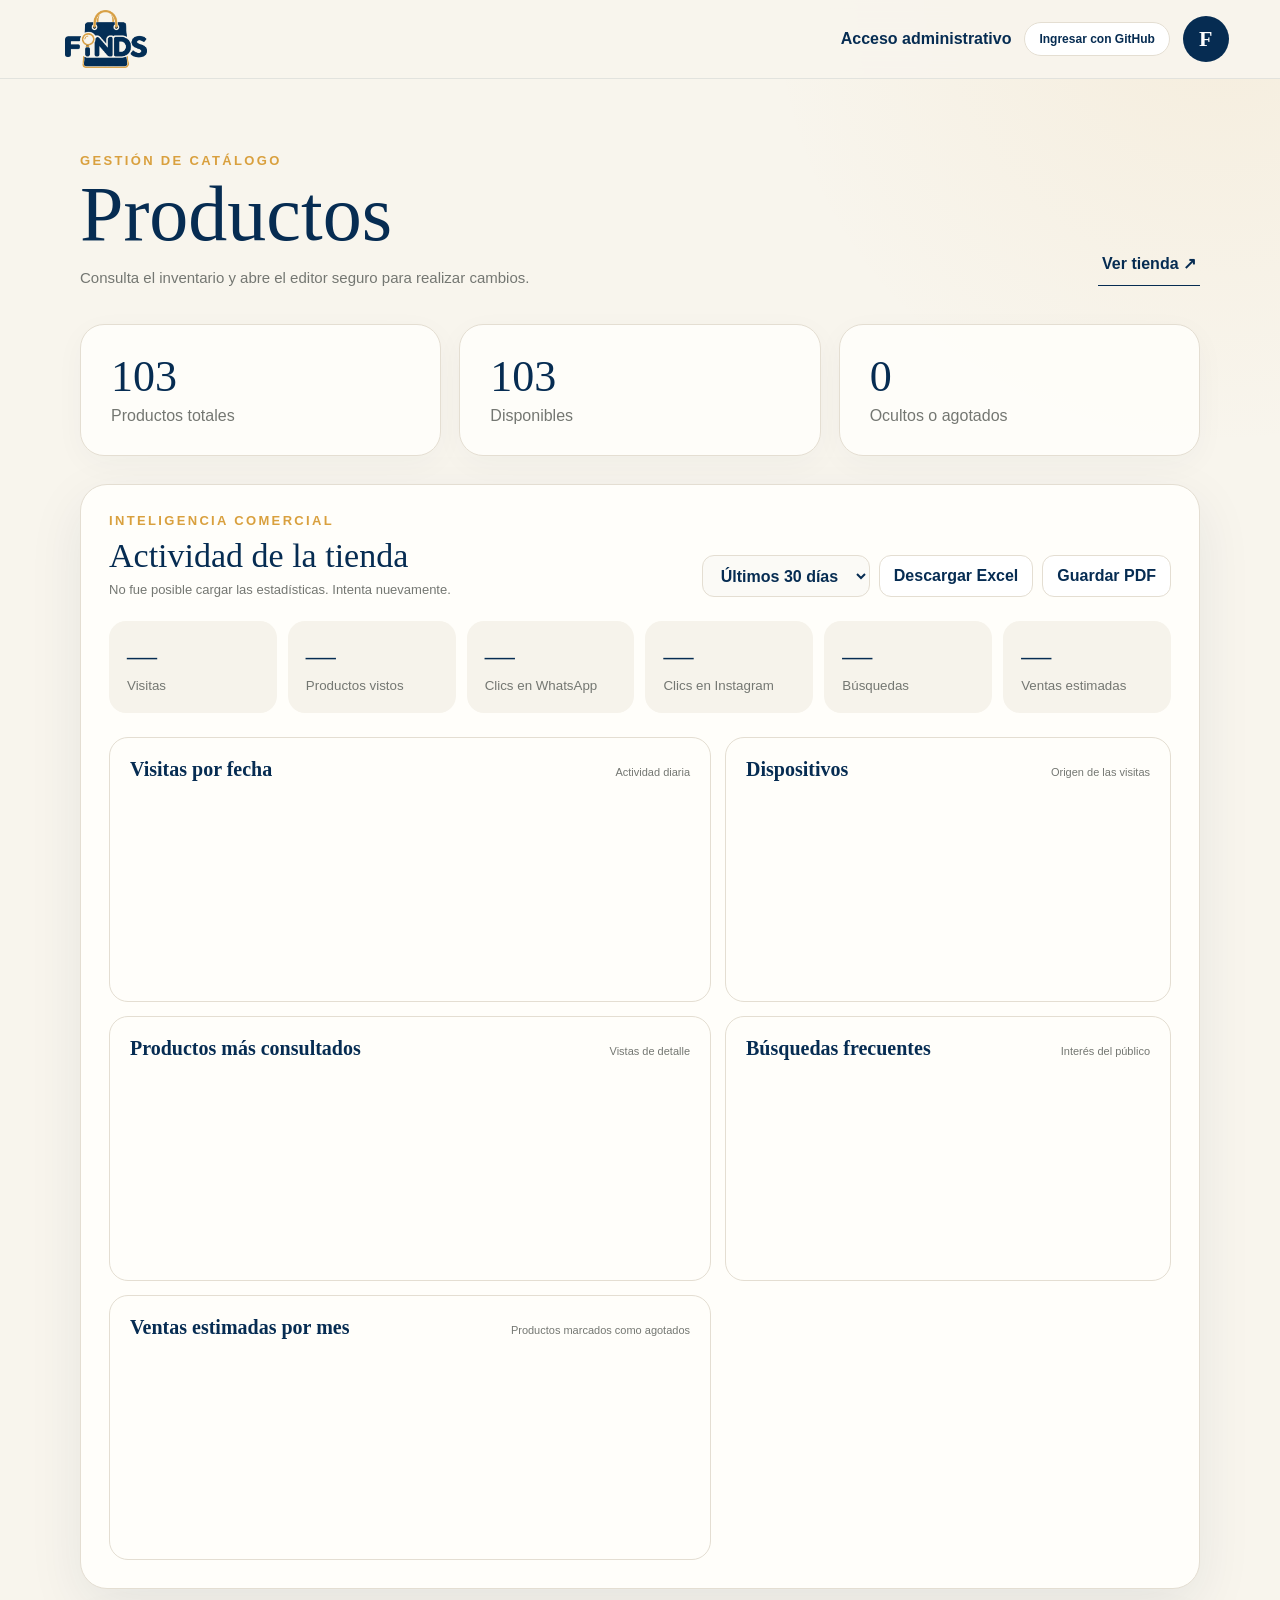
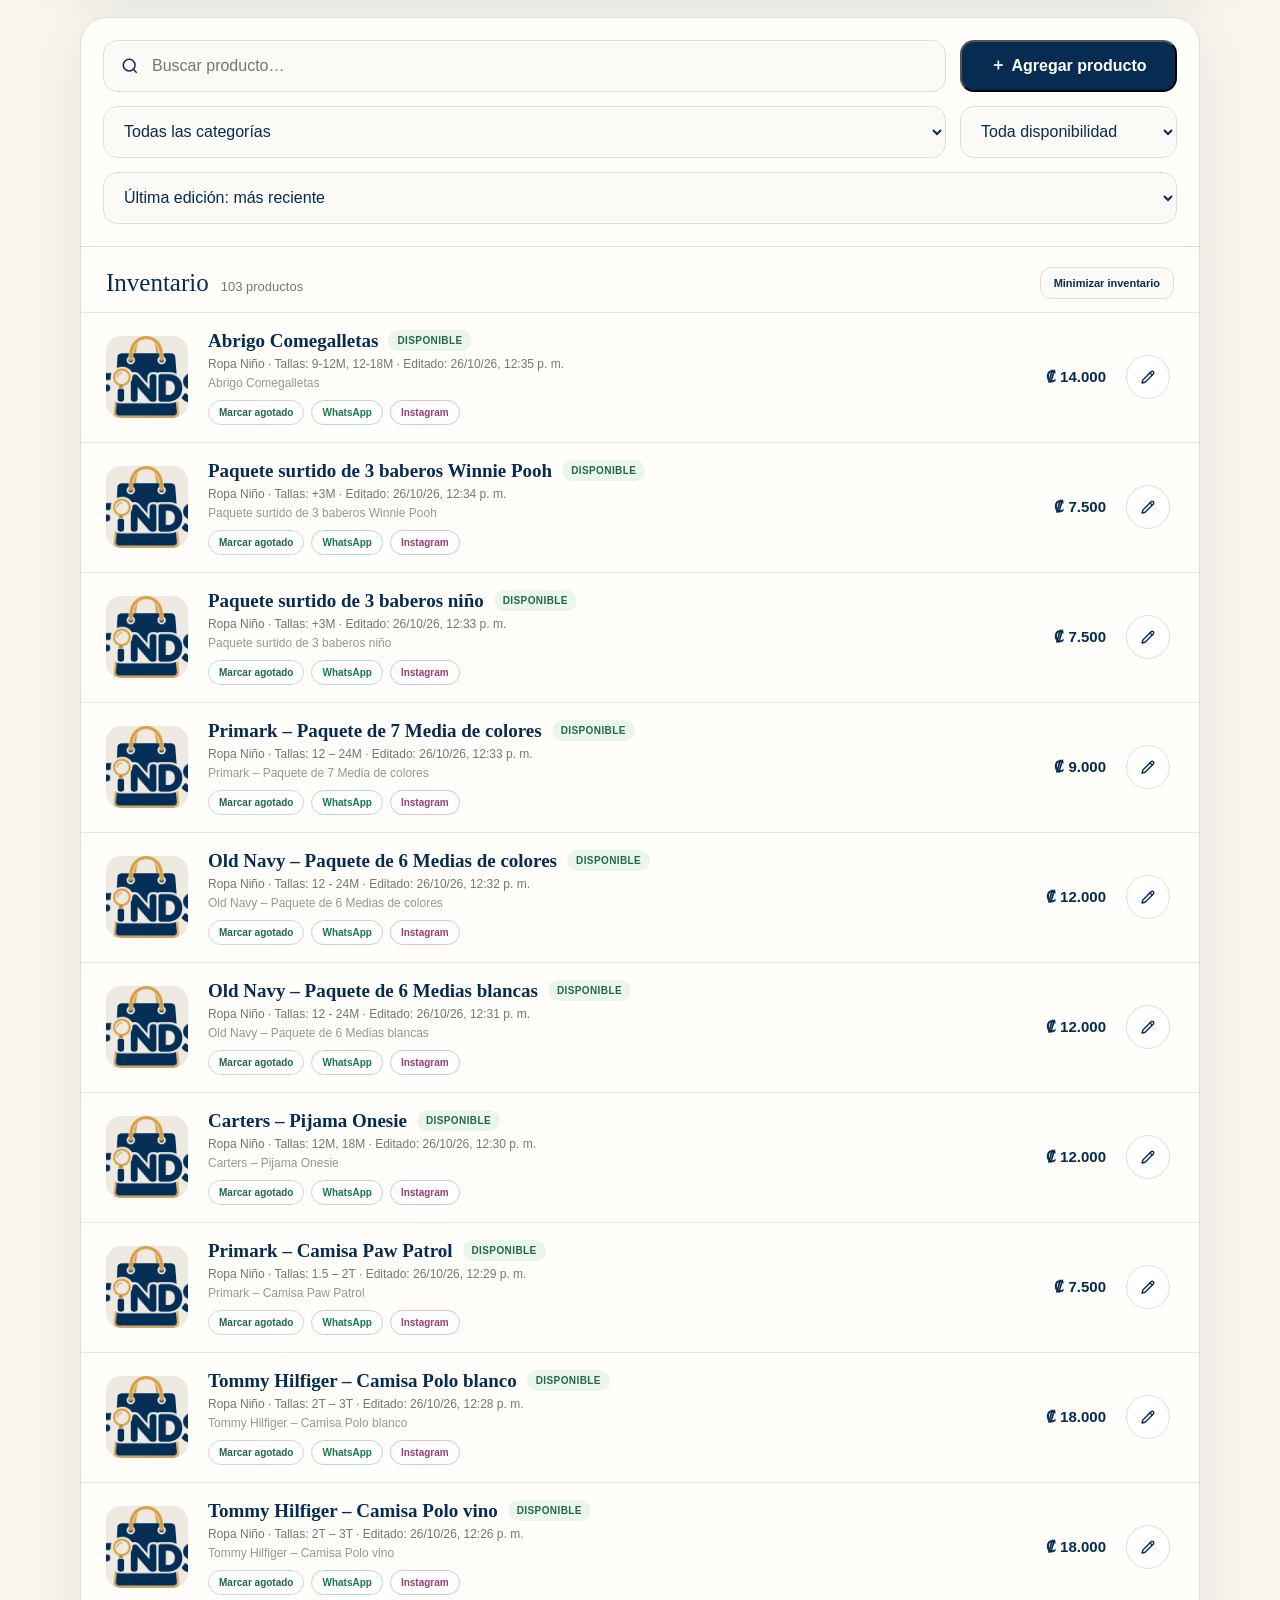
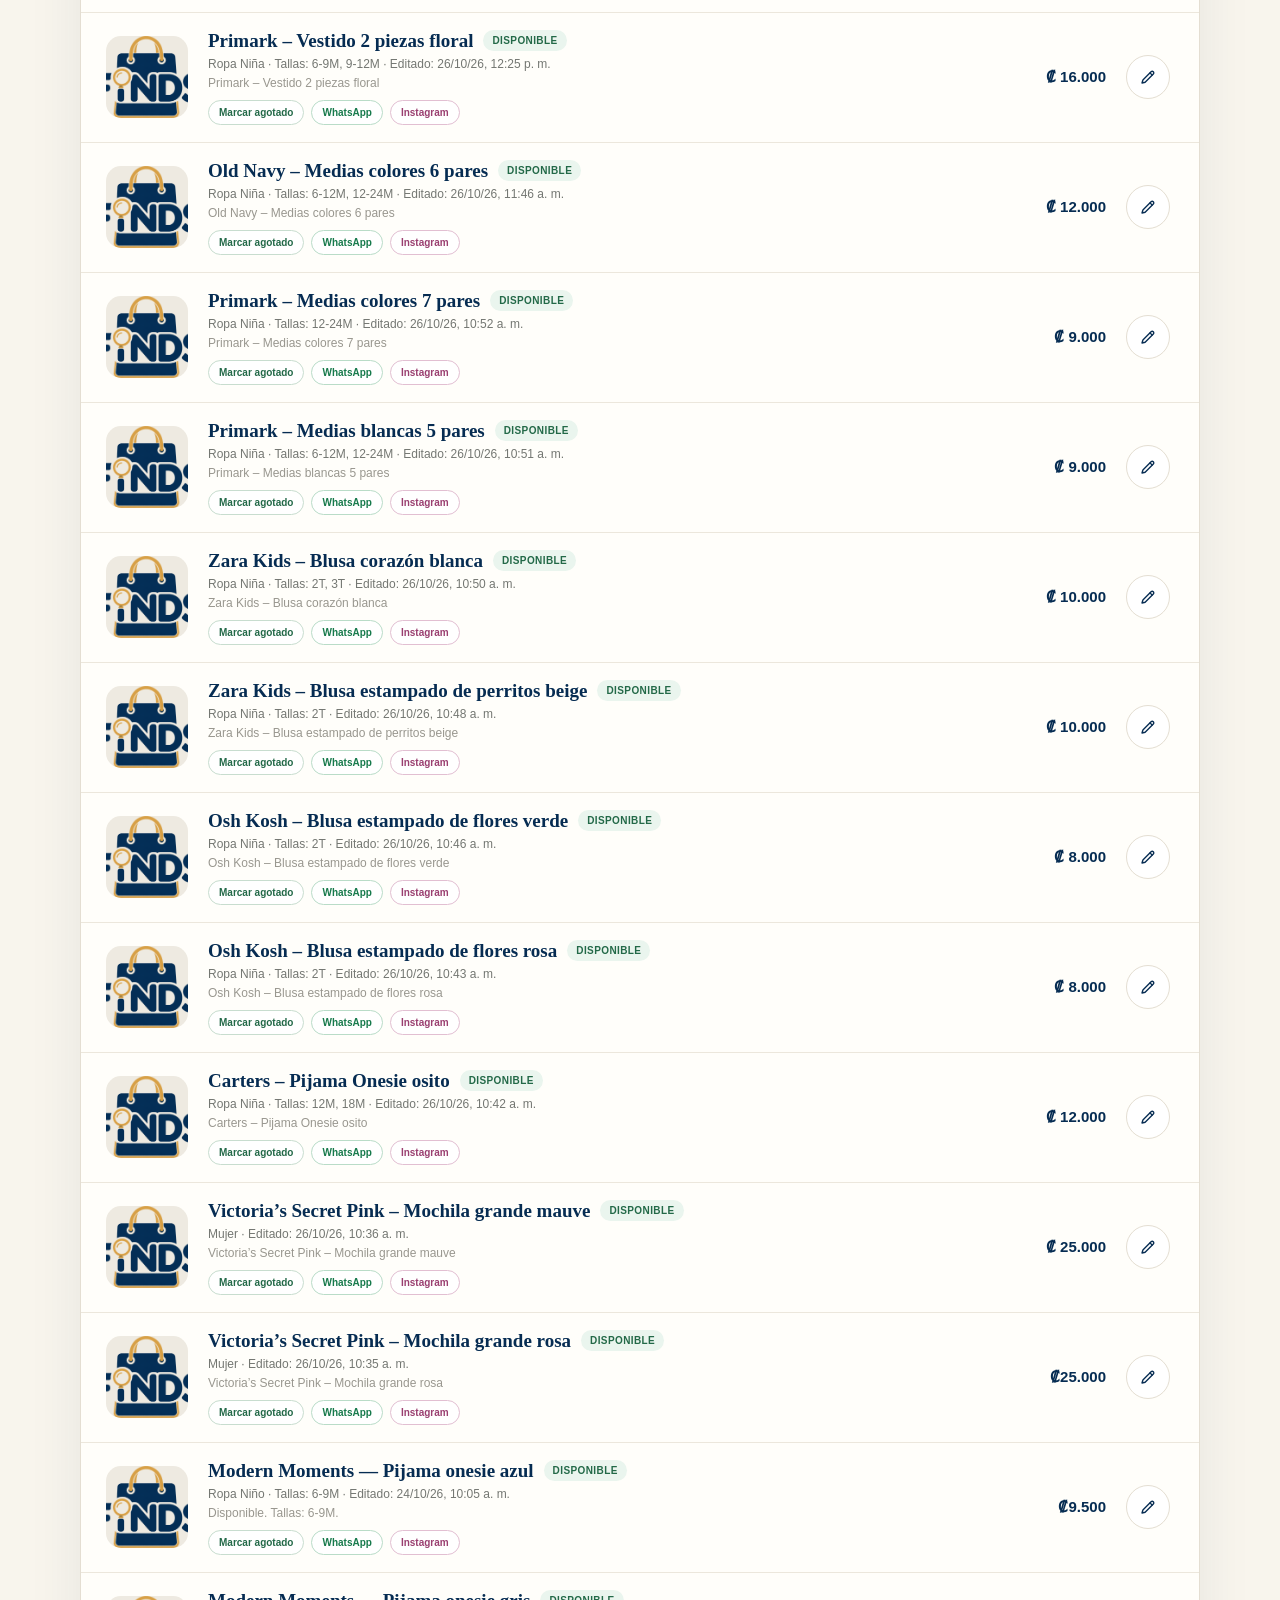
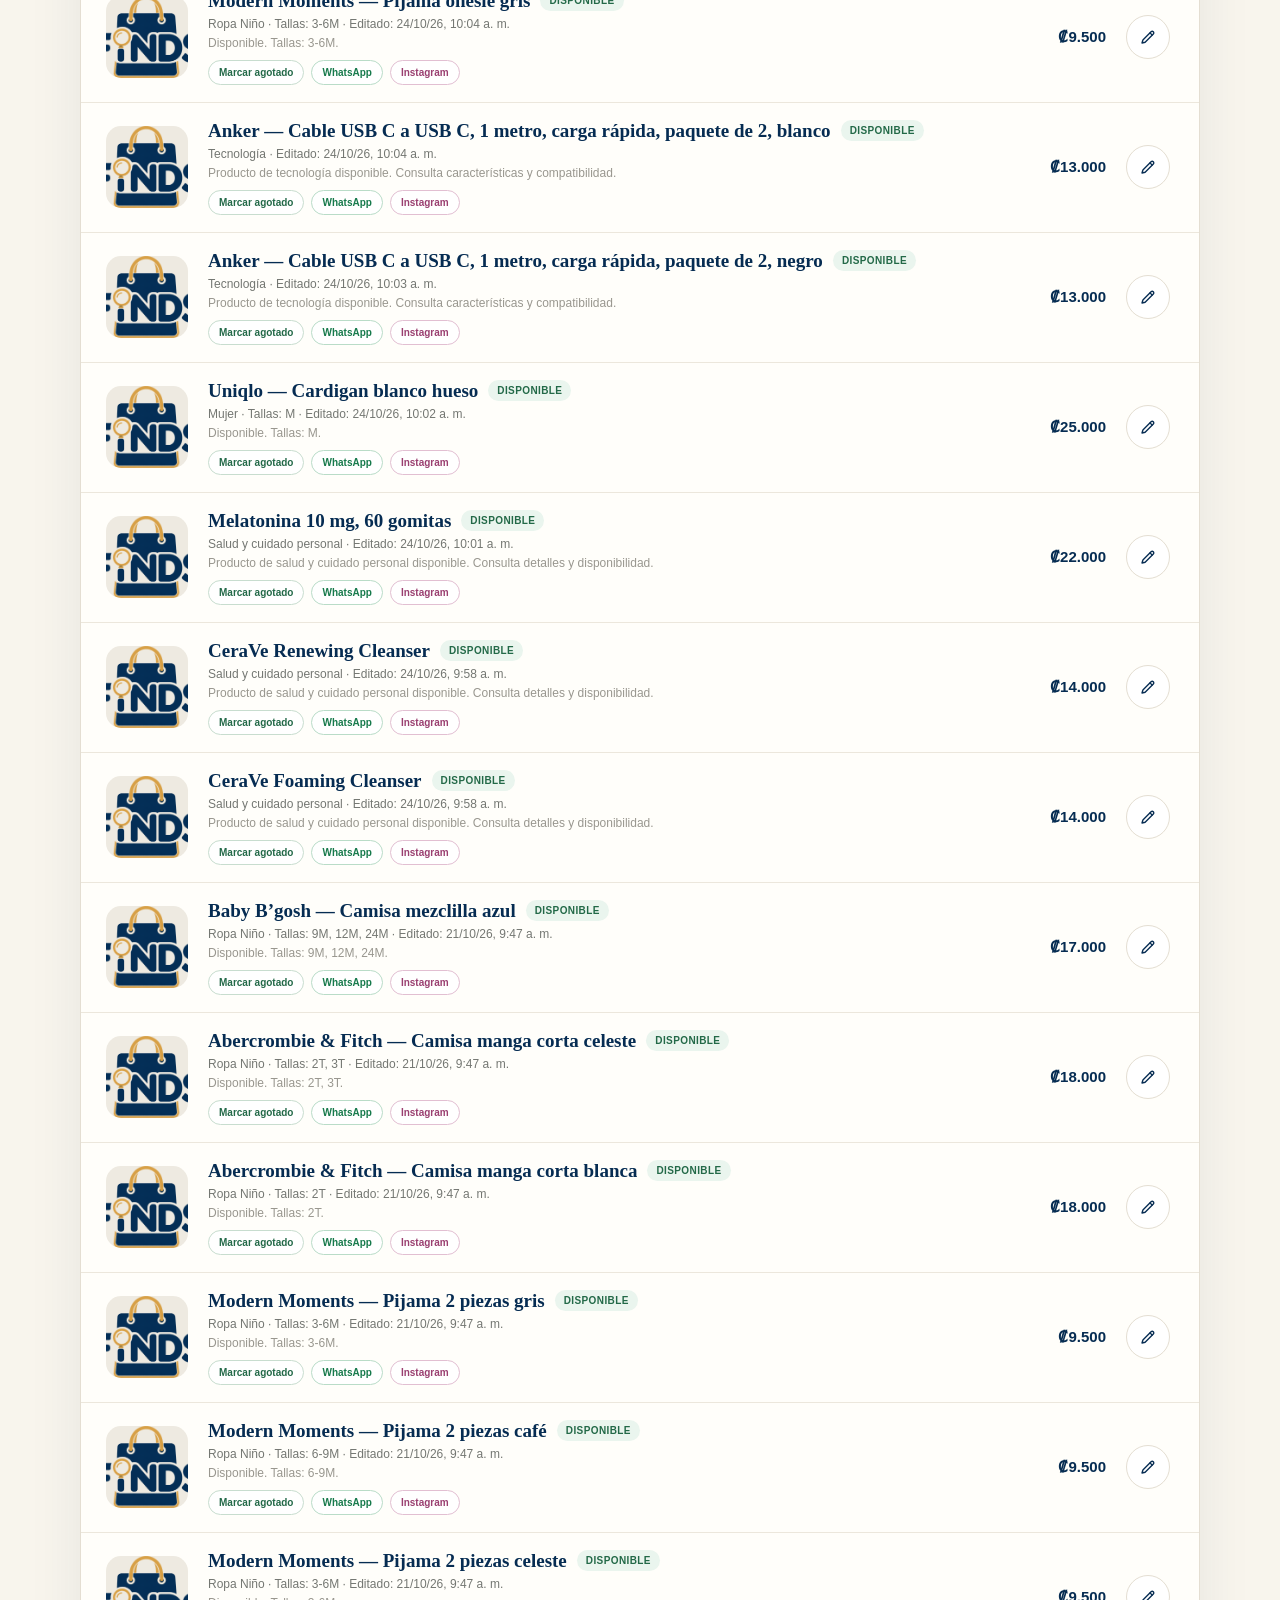
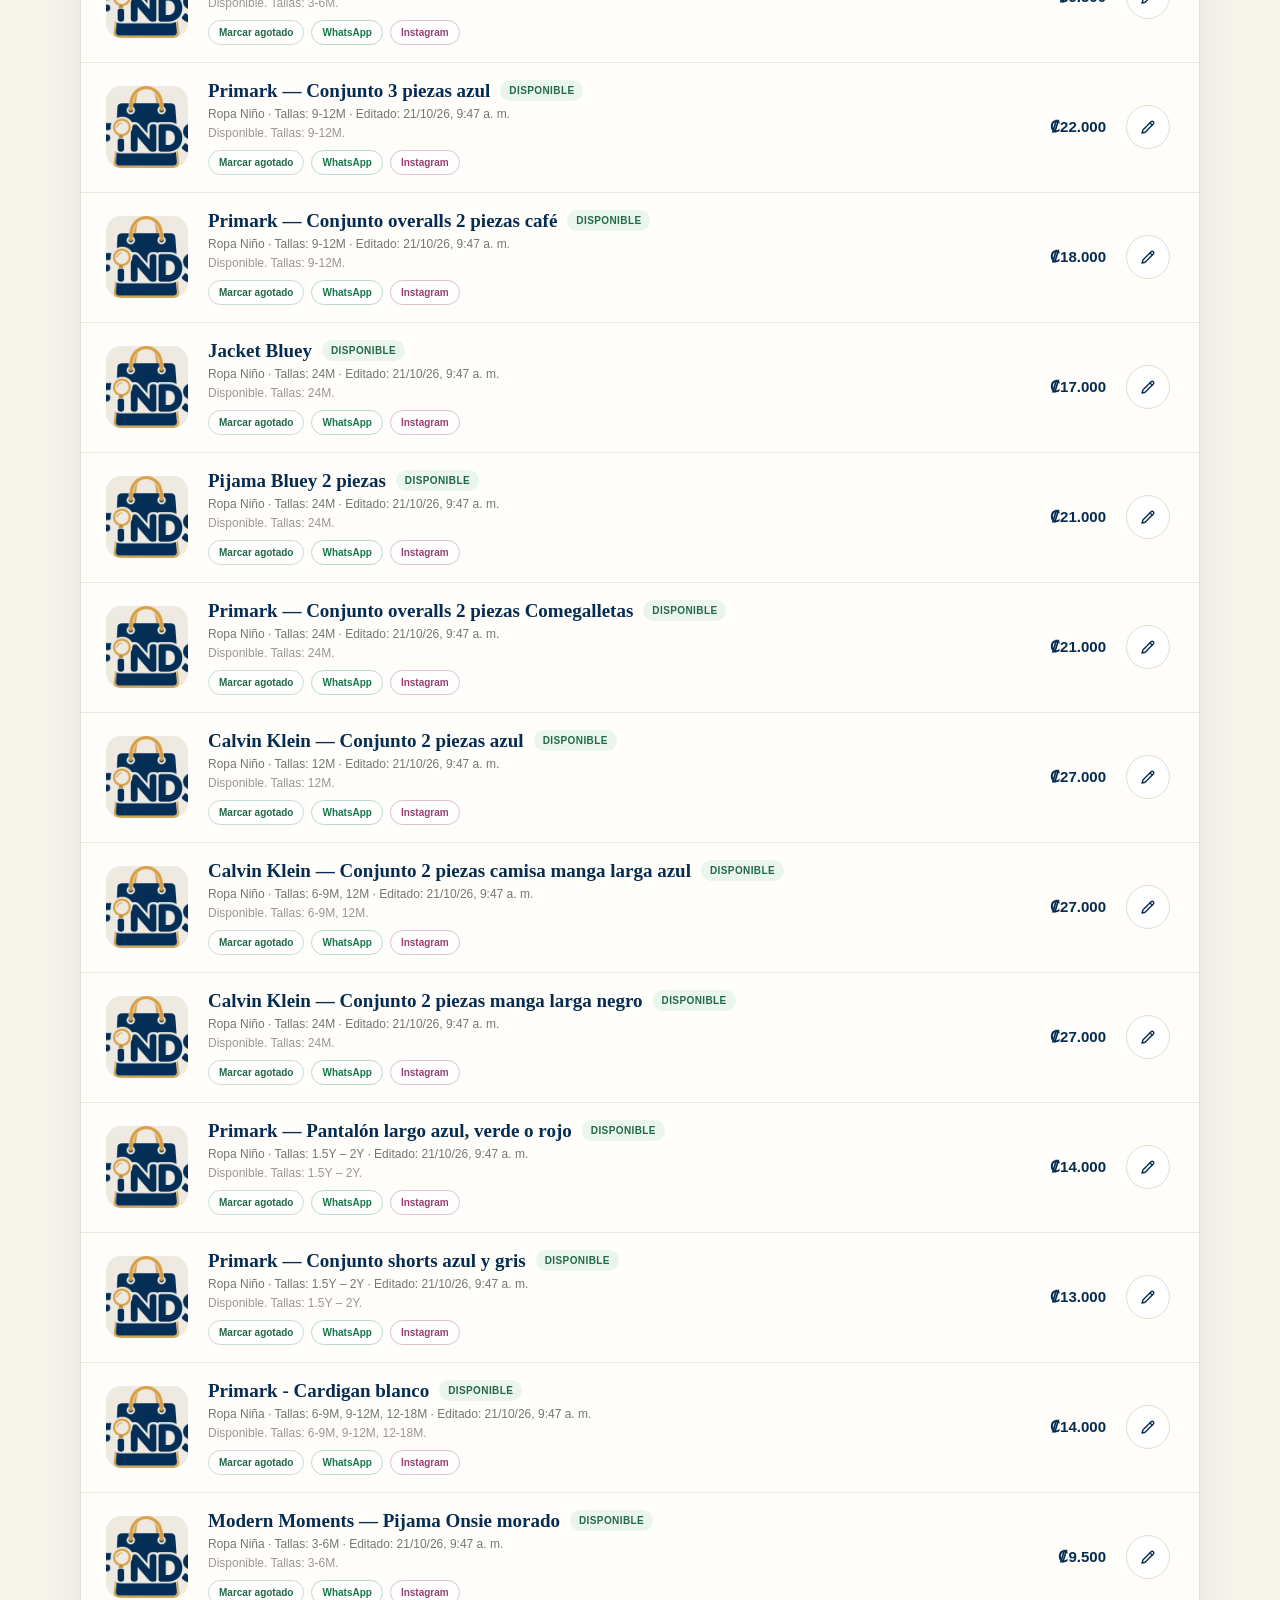
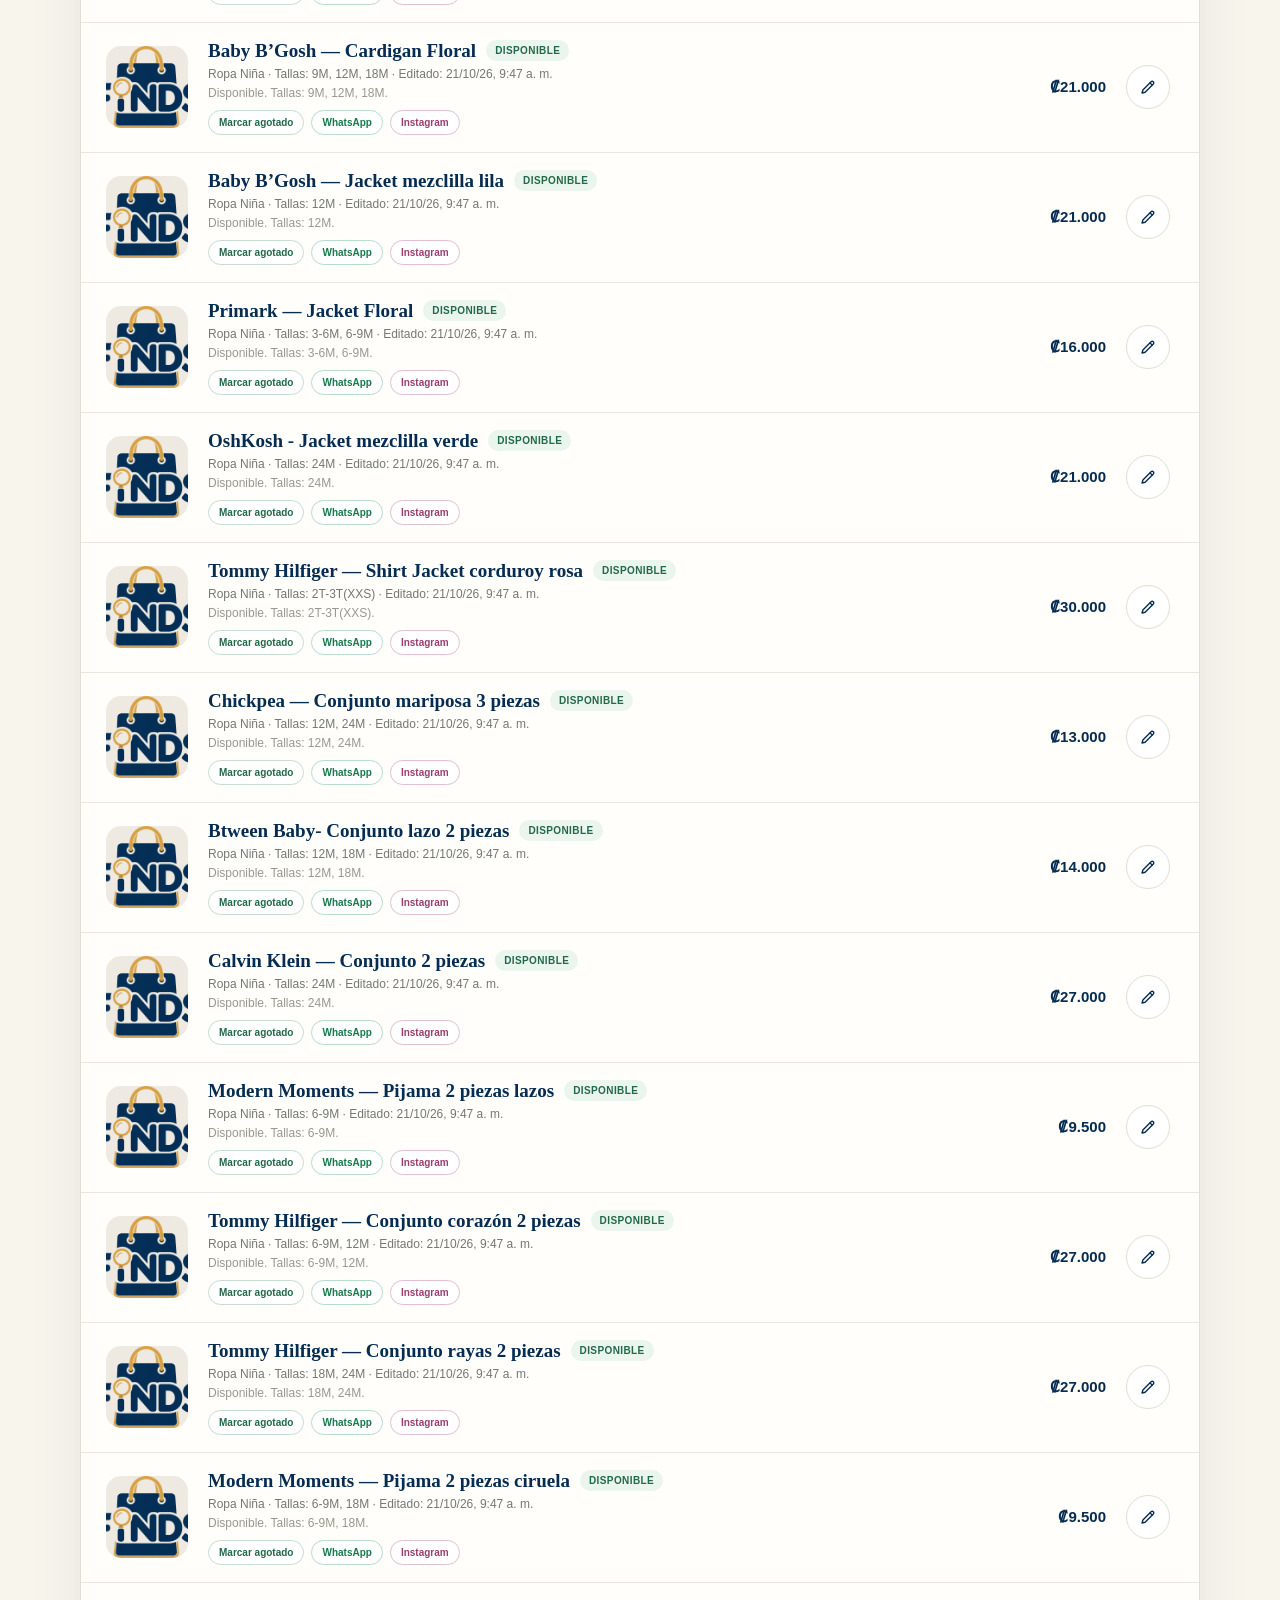
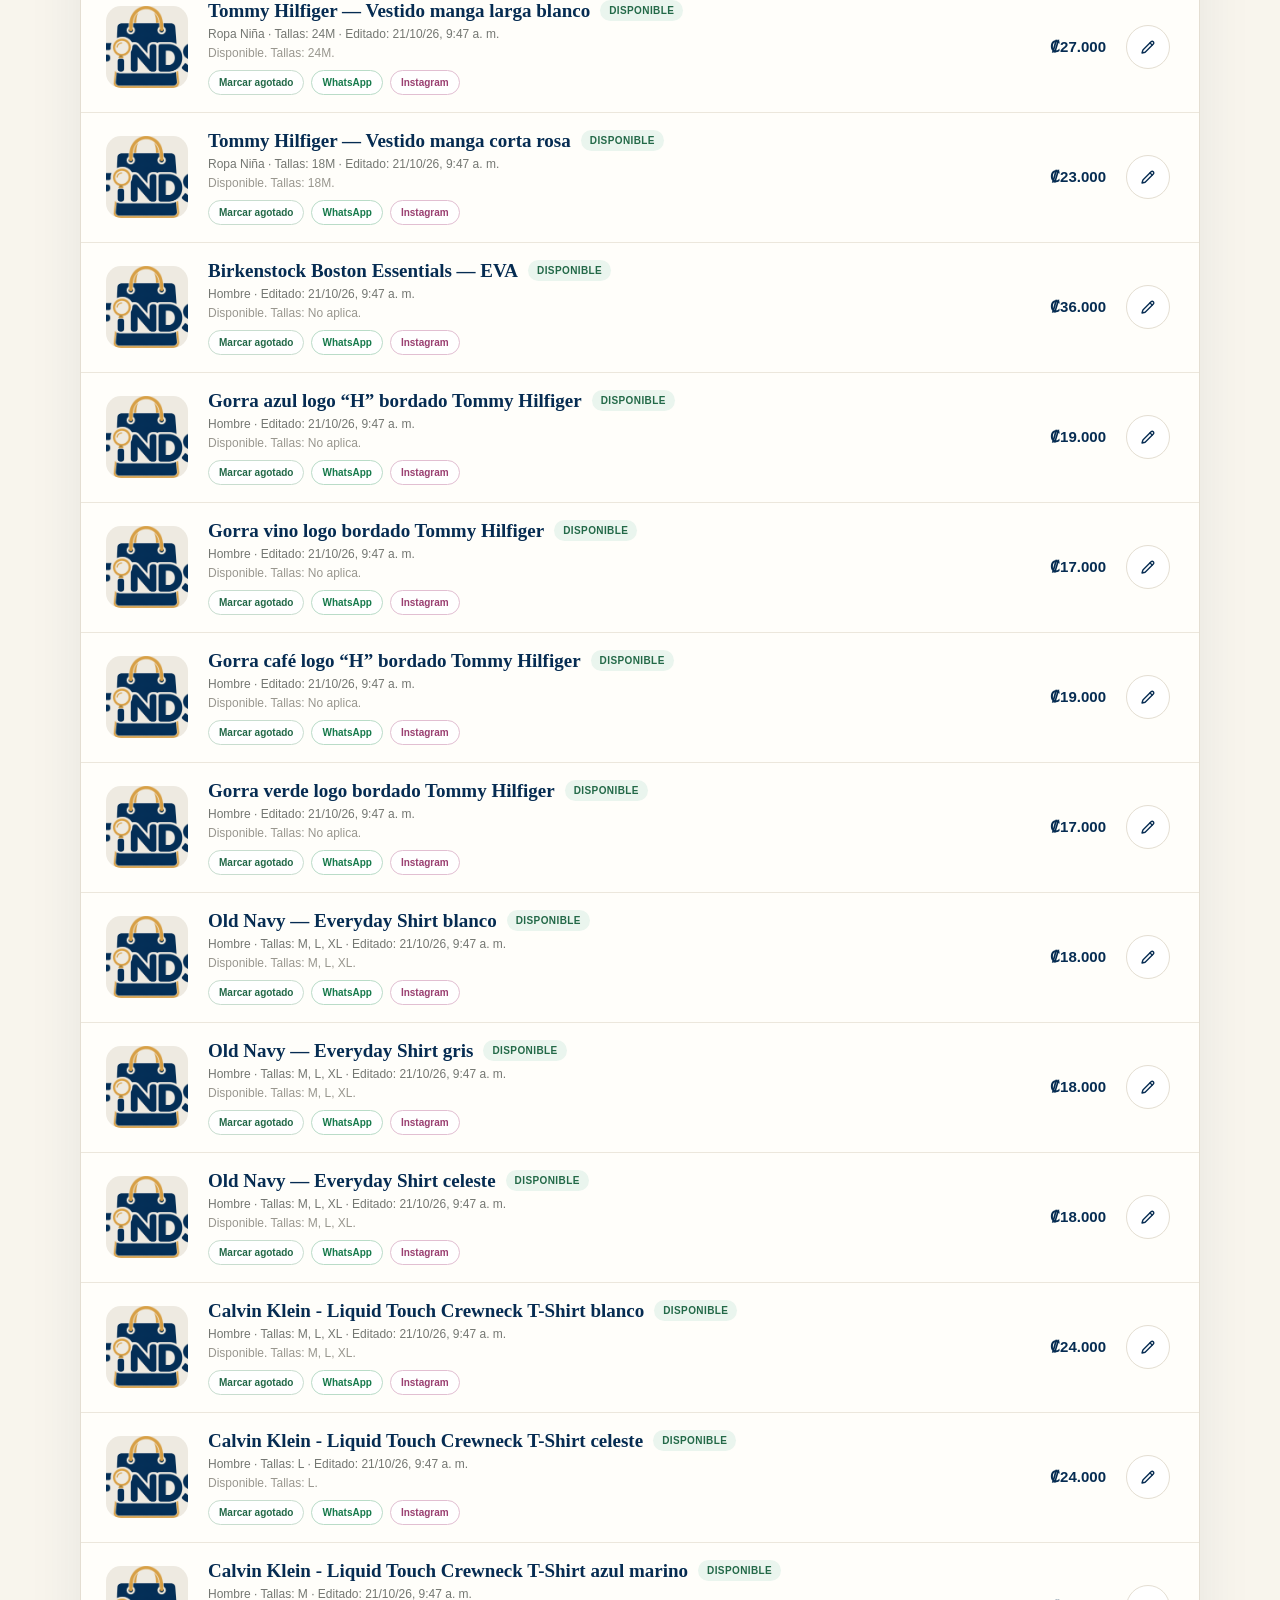
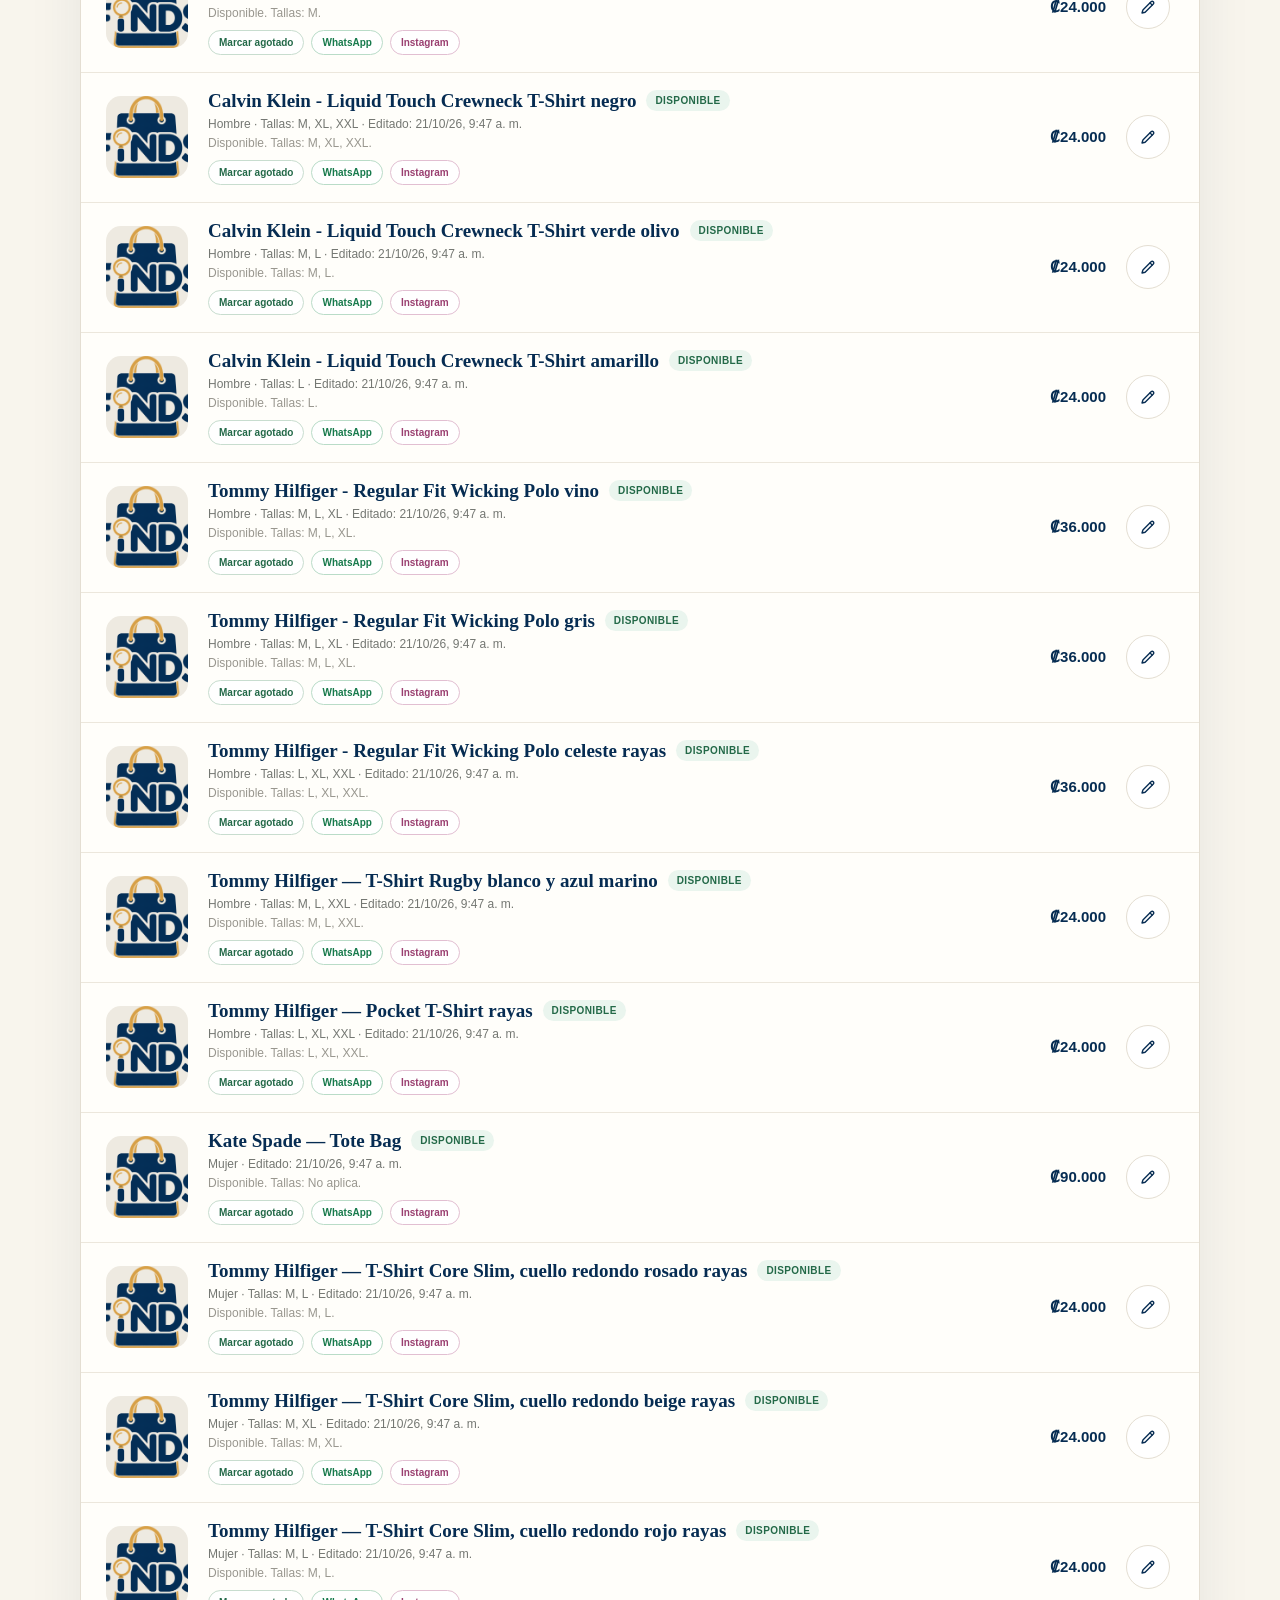
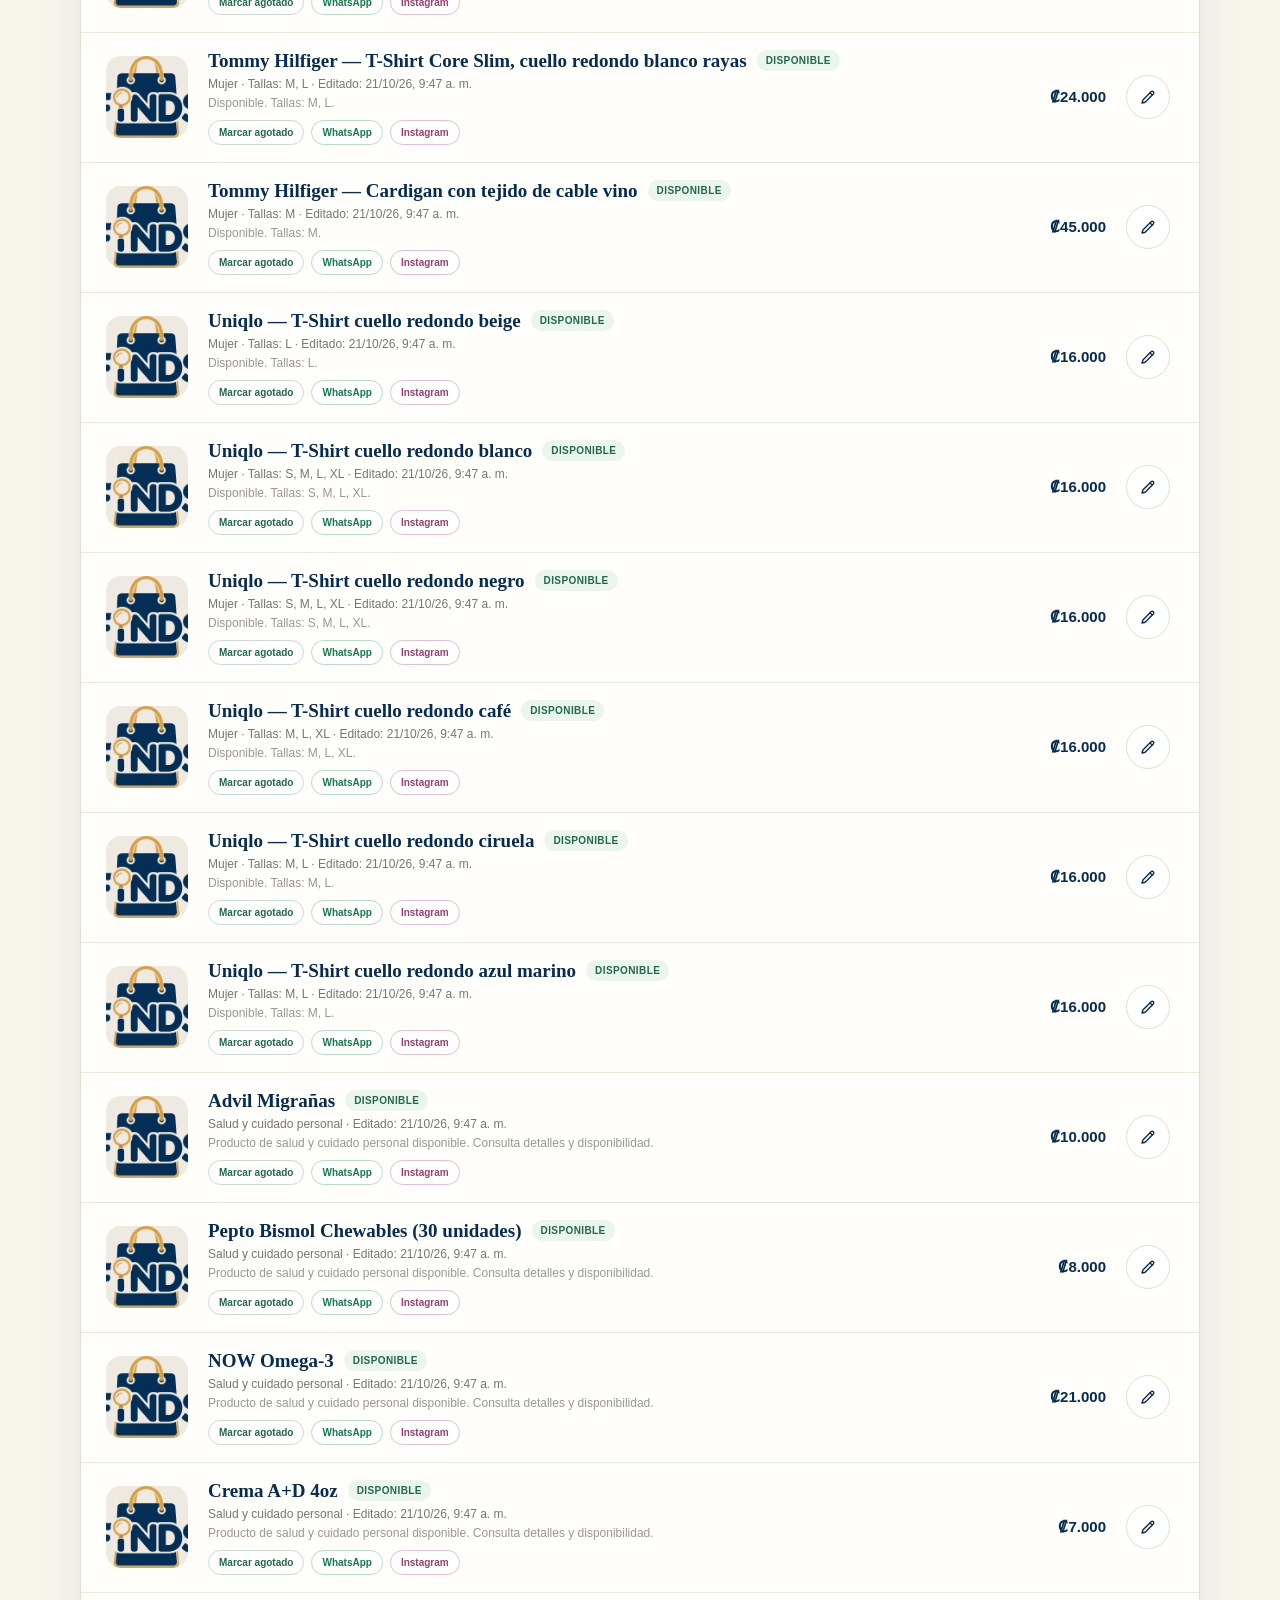
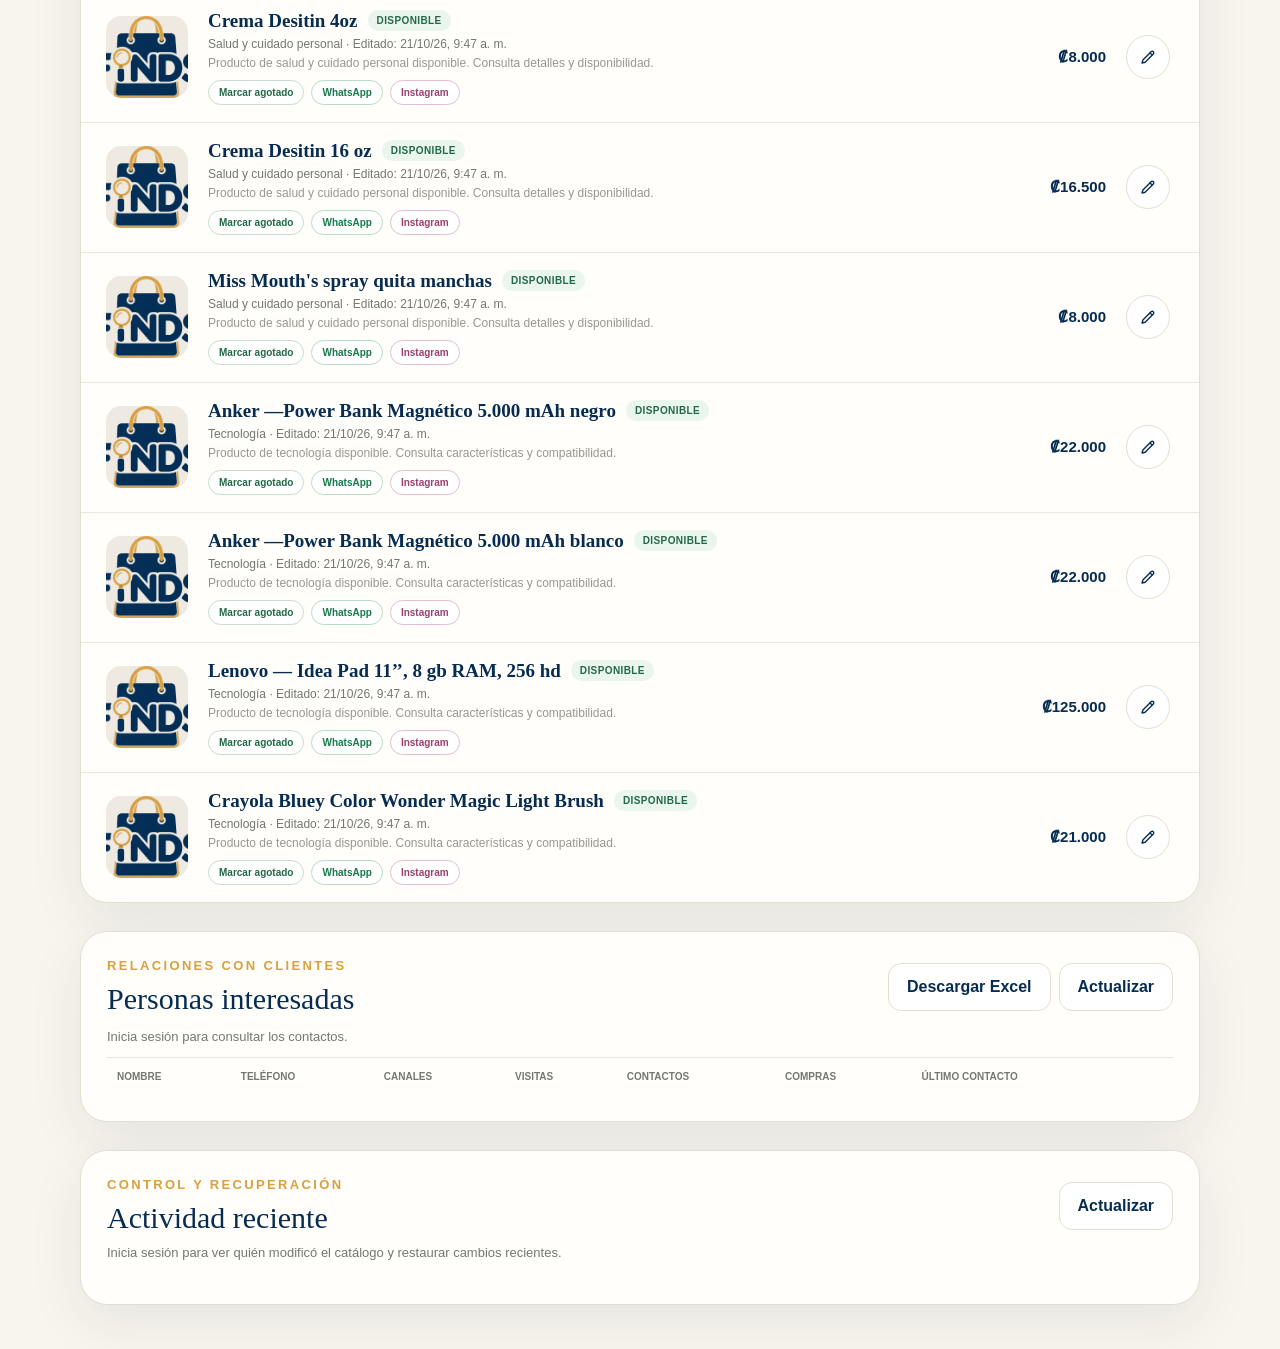
==== commit 22600d12: "Ordenar inventario por última edición" ====
--- a/admin/index.html
+++ b/admin/index.html
@@ -6,7 +6,7 @@
     <meta name="robots" content="noindex, nofollow, noarchive">
     <meta name="theme-color" content="#f8f5ed">
     <title>Gestión de catálogo · Finds</title>
-    <link rel="stylesheet" href="dashboard.css?v=8">
+    <link rel="stylesheet" href="dashboard.css?v=9">
   </head>
   <body>
     <header class="topbar">
@@ -34,6 +34,7 @@
           <button class="primary-button" id="new-product" type="button"><span aria-hidden="true">＋</span> Agregar producto</button>
           <select id="category" aria-label="Filtrar por categoría"><option value="all">Todas las categorías</option><option value="nino">Ropa Niño</option><option value="nina">Ropa Niña</option><option value="hombre">Hombre</option><option value="mujer">Mujer</option><option value="tecnologia">Tecnología</option><option value="salud">Salud y cuidado personal</option></select>
           <select id="availability" aria-label="Filtrar por disponibilidad"><option value="all">Toda disponibilidad</option><option value="Disponible">Disponibles</option><option value="Agotado">Agotados</option><option value="hidden">Ocultos</option></select>
+          <select id="inventory-sort" aria-label="Ordenar inventario"><option value="updated_desc" selected>Última edición: más reciente</option><option value="updated_asc">Última edición: más antigua</option><option value="name_asc">Nombre: A–Z</option><option value="name_desc">Nombre: Z–A</option></select>
         </div>
         <div class="list-head"><div><h2 id="products-heading">Inventario</h2><span id="result-count" aria-live="polite">Cargando…</span></div><button id="toggle-inventory" class="collapse-button" type="button" aria-expanded="true" aria-controls="product-list">Minimizar inventario</button></div>
         <div id="product-list" class="product-list" aria-live="polite"></div>
@@ -70,7 +71,7 @@
       </form>
     </dialog>
     <dialog id="customer-dialog" class="product-dialog customer-dialog"><form id="interaction-form"><div class="dialog-head"><div><p class="eyebrow">Historial del cliente</p><h2 id="customer-title">Cliente</h2><p id="customer-contact"></p></div><button type="button" class="customer-close dialog-close" aria-label="Cerrar">×</button></div><input type="hidden" name="customerId"><div id="customer-history" class="customer-history"></div><h3>Agregar actividad</h3><div class="field-row"><label>Tipo<select name="type"><option value="contact">Contacto</option><option value="purchase">Compra</option><option value="note">Nota</option></select></label><label>Canal<select name="channel"><option value="whatsapp">WhatsApp</option><option value="instagram">Instagram</option><option value="phone">Teléfono</option><option value="in_person">En persona</option><option value="other">Otro</option></select></label></div><div class="field-row"><label>Monto de compra<input name="amount" inputmode="decimal" placeholder="0"></label><label>Producto<input name="productId" placeholder="Nombre o código"></label></div><label>Nota<textarea name="note" rows="3" maxlength="500"></textarea></label><p id="interaction-status" class="editor-status" aria-live="polite"></p><div class="dialog-actions"><button type="button" class="secondary-button customer-close">Cerrar</button><button type="submit" class="primary-button">Guardar actividad</button></div></form></dialog>
-    <script src="dashboard.js?v=7" defer></script>
+    <script src="dashboard.js?v=8" defer></script>
     <script src="editor.js?v=4" defer></script>
   </body>
 </html>
--- a/admin/dashboard.css
+++ b/admin/dashboard.css
@@ -29,7 +29,7 @@
 .search-wrap input:focus,.toolbar select:focus { border-color:var(--gold); box-shadow:0 0 0 3px rgba(217,160,62,.13); }
 .primary-button { display:inline-flex; min-height:52px; align-items:center; justify-content:center; gap:5px; padding:0 23px; border-radius:14px; color:white; background:var(--navy); text-decoration:none; font-weight:800; transition:transform .18s ease,background .18s ease; }
 .primary-button:hover { background:var(--navy-2); transform:translateY(-1px); }
-.toolbar select { grid-row:2; } #category { grid-column:1; } #availability { grid-column:2; }
+.toolbar select { grid-row:2; } #category { grid-column:1; } #availability { grid-column:2; }#inventory-sort{grid-column:1/-1;grid-row:3}
 .list-head { display:flex; align-items:center; justify-content:space-between; gap:18px; padding:20px 25px 13px; }.list-head>div{display:flex;align-items:baseline;gap:12px}
 .list-head h2 { margin:0; font-family:Georgia,serif; font-size:25px; font-weight:500; }
 .list-head span { color:var(--muted); font-size:13px; }
@@ -86,7 +86,7 @@
   .shell { width:min(100% - 24px,680px); padding-top:30px; } .intro { align-items:flex-start; } .subtitle { max-width:260px; line-height:1.5; } .catalog-link { font-size:12px; white-space:nowrap; }
   .stats { grid-template-columns:1fr 1fr; gap:11px; margin-top:28px; } .stat-card { min-height:105px; padding:20px; border-radius:19px; } .stat-card--compact { grid-column:1/-1; min-height:84px; } .stat-value { font-size:36px; } .stat-label { font-size:13px; }
   .analytics { padding:20px 15px; border-radius:21px; }.analytics-head { display:block; }.report-actions { margin-top:18px; }.report-actions>* { flex:1; }.metric-grid { grid-template-columns:repeat(2,1fr); }.chart-grid { grid-template-columns:1fr; }.chart-card { min-height:235px; }.bar-chart { height:145px; overflow:hidden; }
-  .workspace { border-radius:21px; } .toolbar { grid-template-columns:1fr; padding:15px; } .primary-button,#category,#availability { grid-column:1; grid-row:auto; } .primary-button { order:-1; }.list-head{align-items:flex-start;padding:16px 15px}.list-head>div{display:block}.collapse-button{white-space:nowrap}
+  .workspace { border-radius:21px; } .toolbar { grid-template-columns:1fr; padding:15px; } .primary-button,#category,#availability,#inventory-sort { grid-column:1; grid-row:auto; } .primary-button { order:-1; }.list-head{align-items:flex-start;padding:16px 15px}.list-head>div{display:block}.collapse-button{white-space:nowrap}
   .product-row { grid-template-columns:66px minmax(0,1fr) 42px; gap:13px; padding:14px 15px; } .product-image { width:66px; height:72px; border-radius:12px; } .product-title-line { display:block; } .product-name { font-size:16px; white-space:normal; } .status-pill { display:inline-block; margin-top:6px; } .product-price { grid-column:2; margin-top:-4px; font-size:13px; } .edit-button { grid-column:3; grid-row:1; width:40px; } .product-description { display:none; }.quick-actions{gap:6px}.quick-actions button{padding:6px 8px;font-size:9px}.activity-panel{padding:20px 15px;border-radius:21px}.activity-head{align-items:flex-start}.activity-item{align-items:flex-start}
   .login-button{padding:8px 10px}.editor-grid{grid-template-columns:1fr}.image-field img{max-height:240px}.field-row,.size-picker{grid-template-columns:1fr}.product-dialog form{padding:20px}.dialog-actions{flex-wrap:wrap}.dialog-actions .primary-button{order:0;width:100%}.customers-panel{padding:20px 15px;border-radius:21px}.customers-head{align-items:flex-start;flex-direction:column}.customers-head>div:last-child{width:100%}.customers-head button{flex:1}
 }
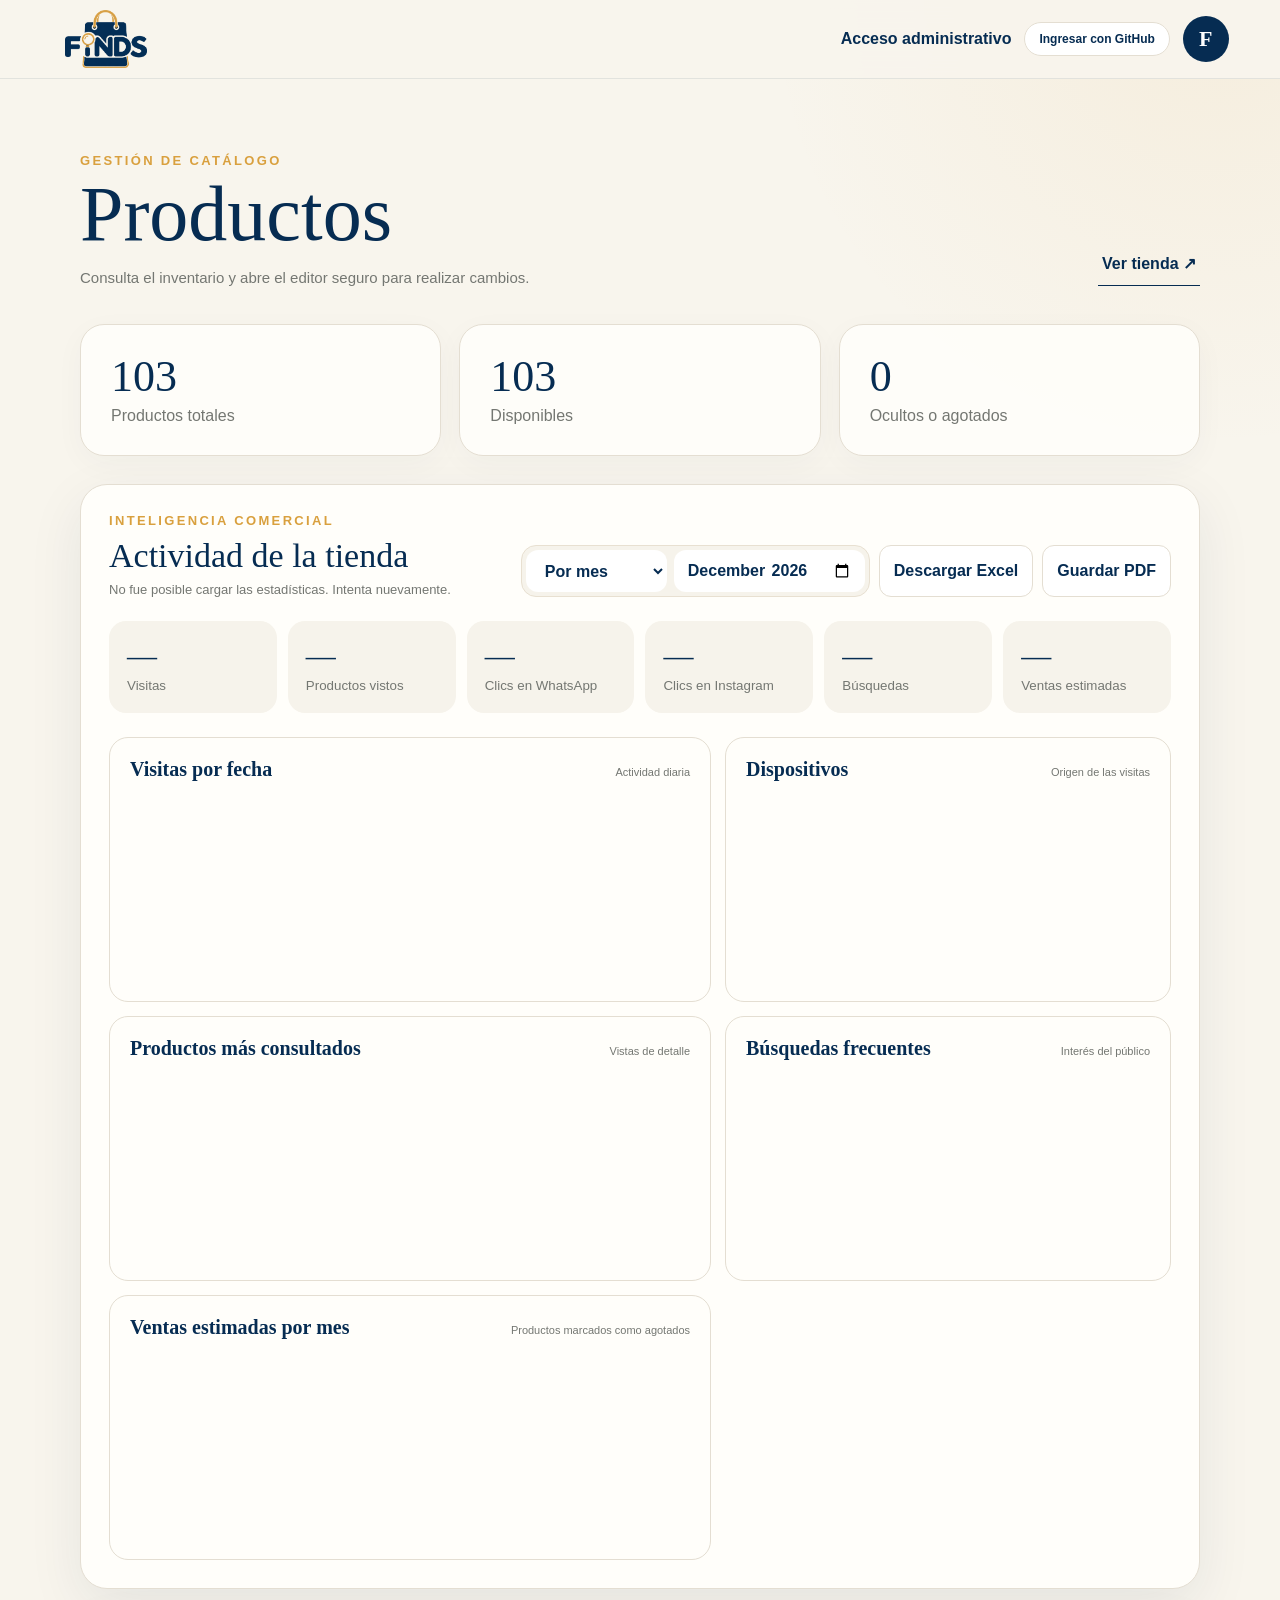
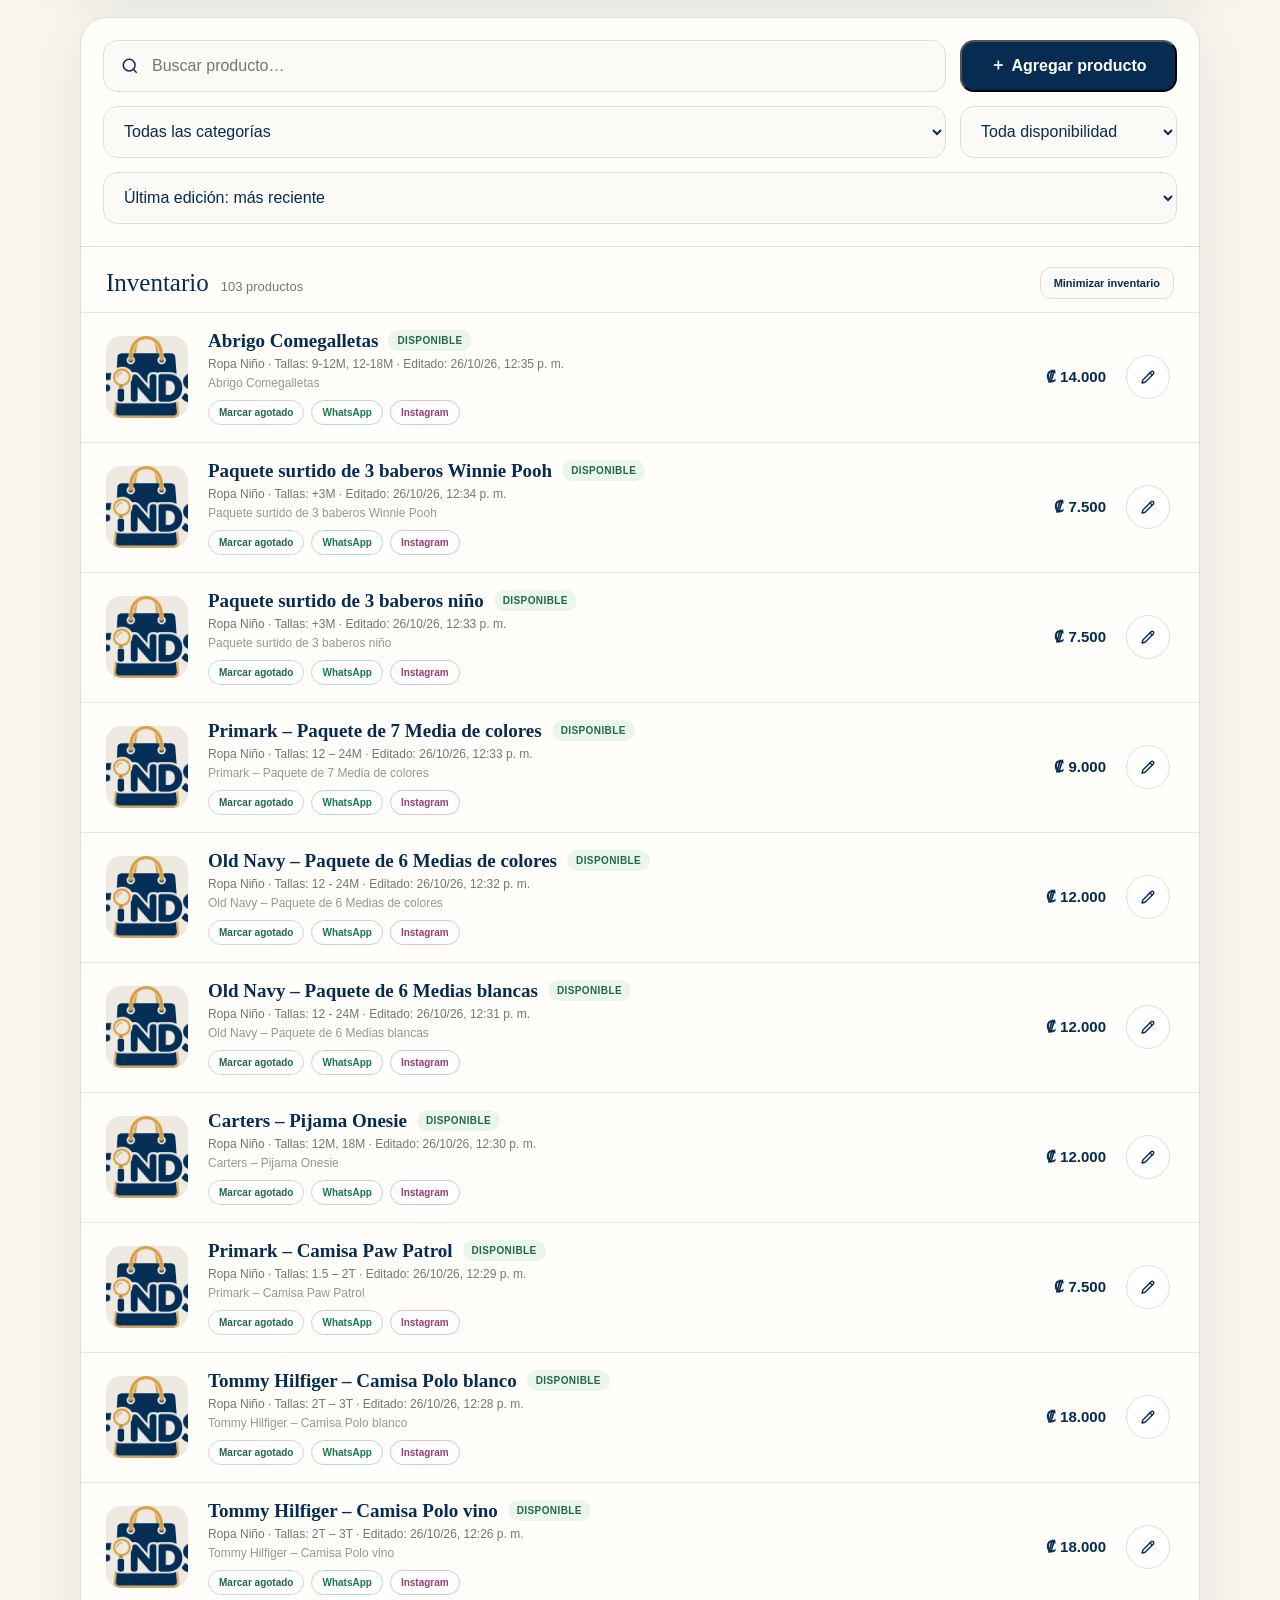
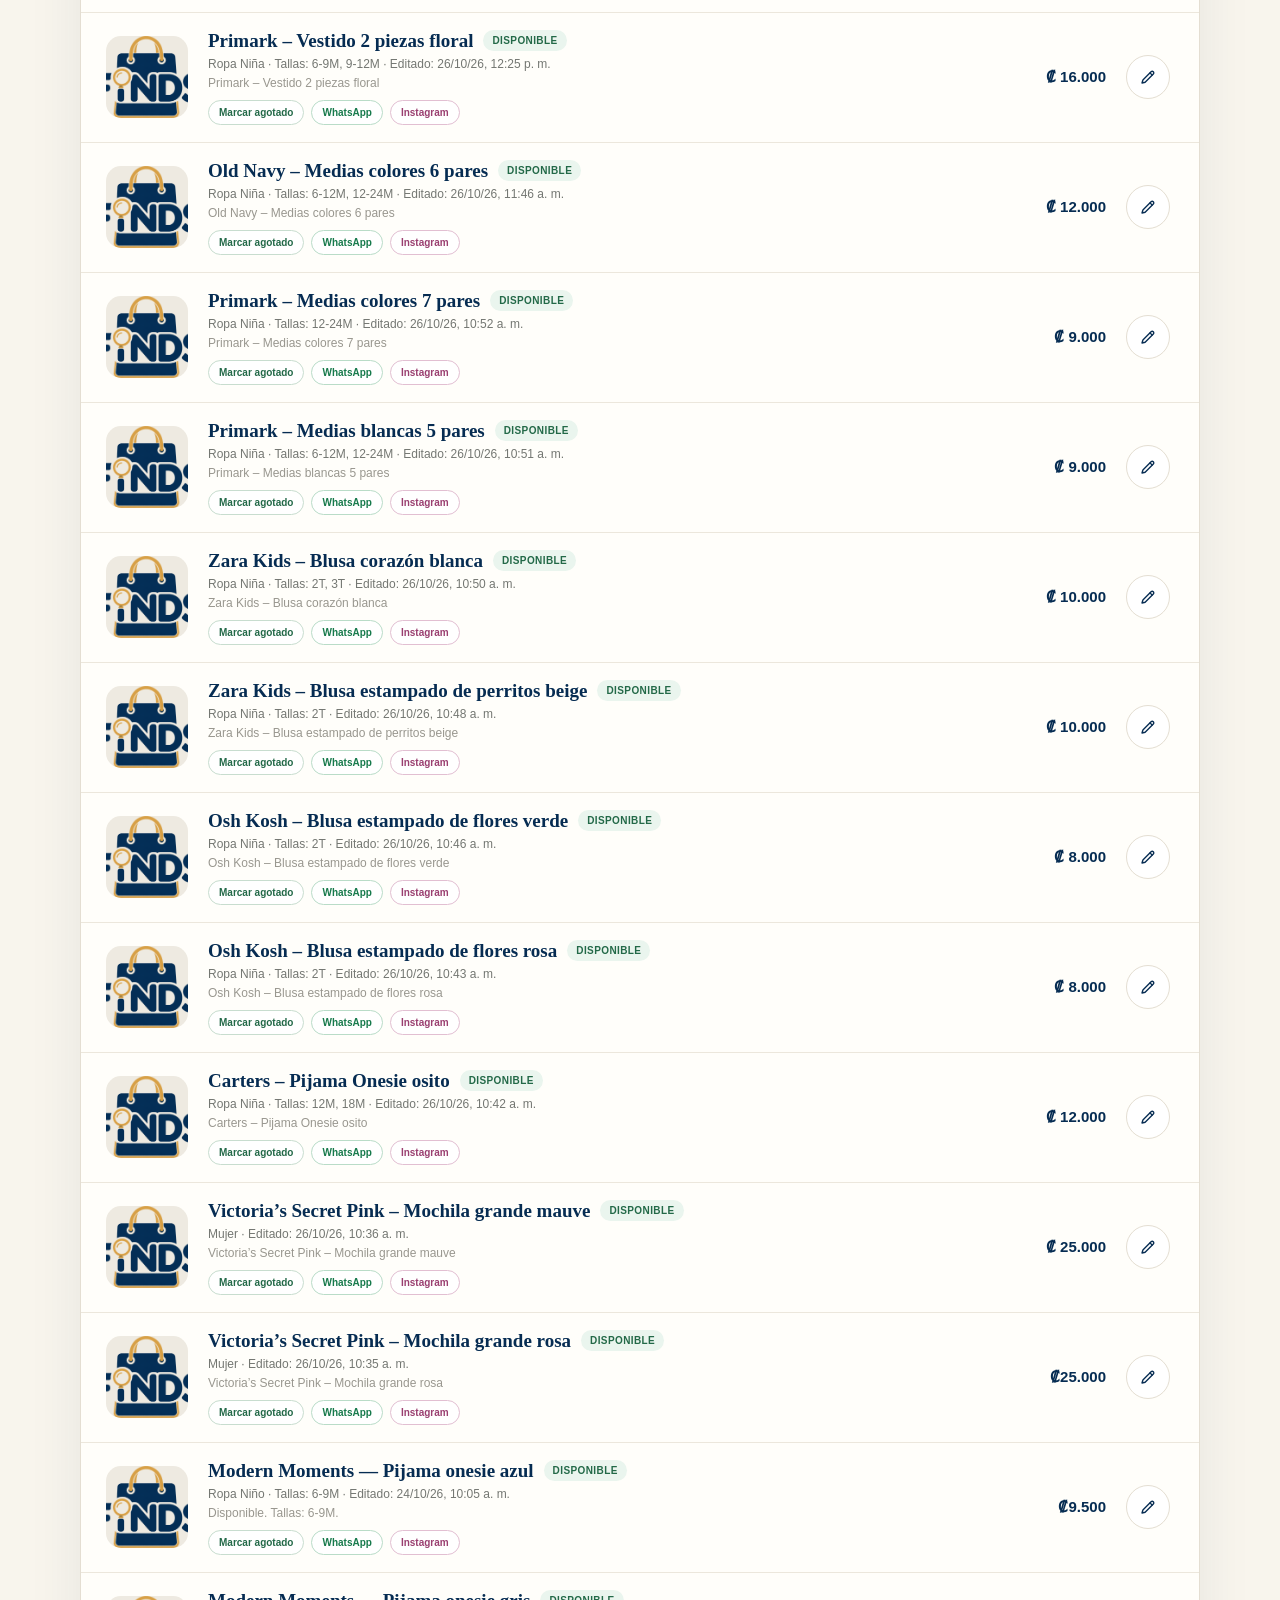
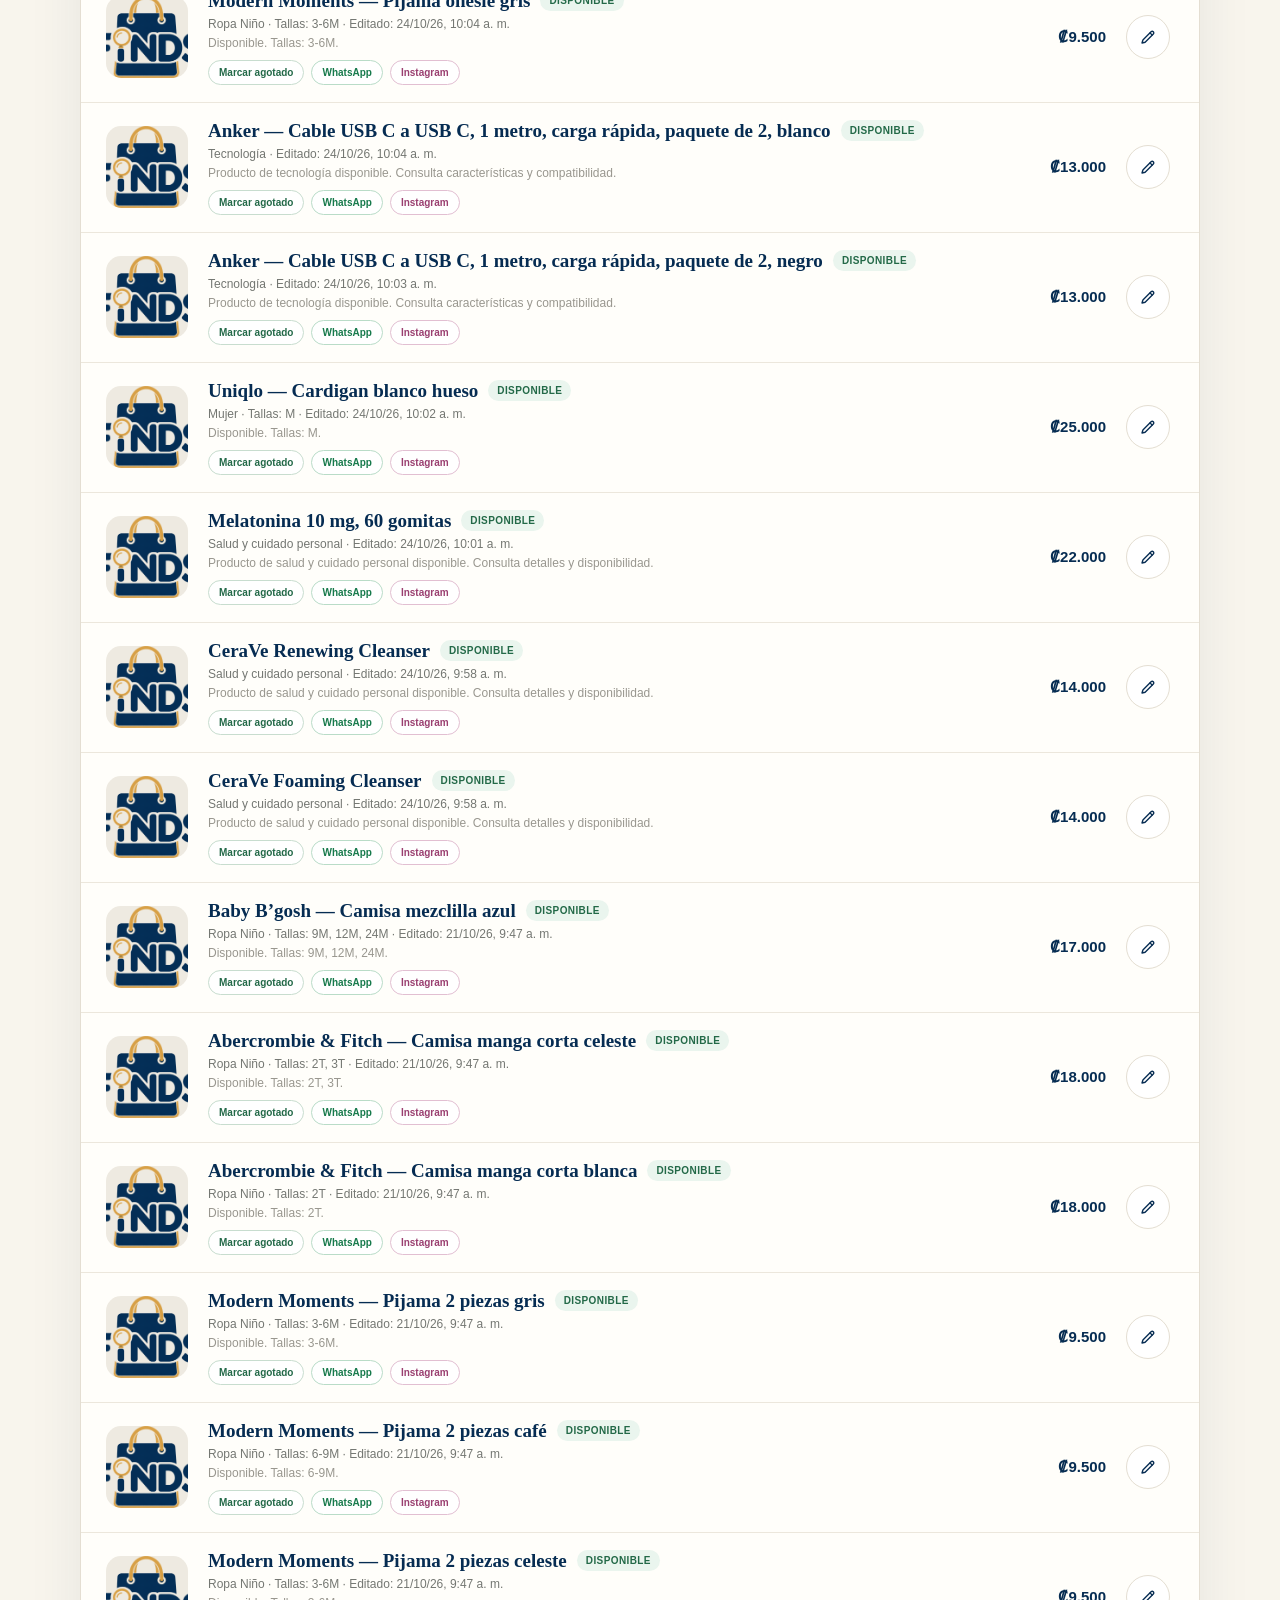
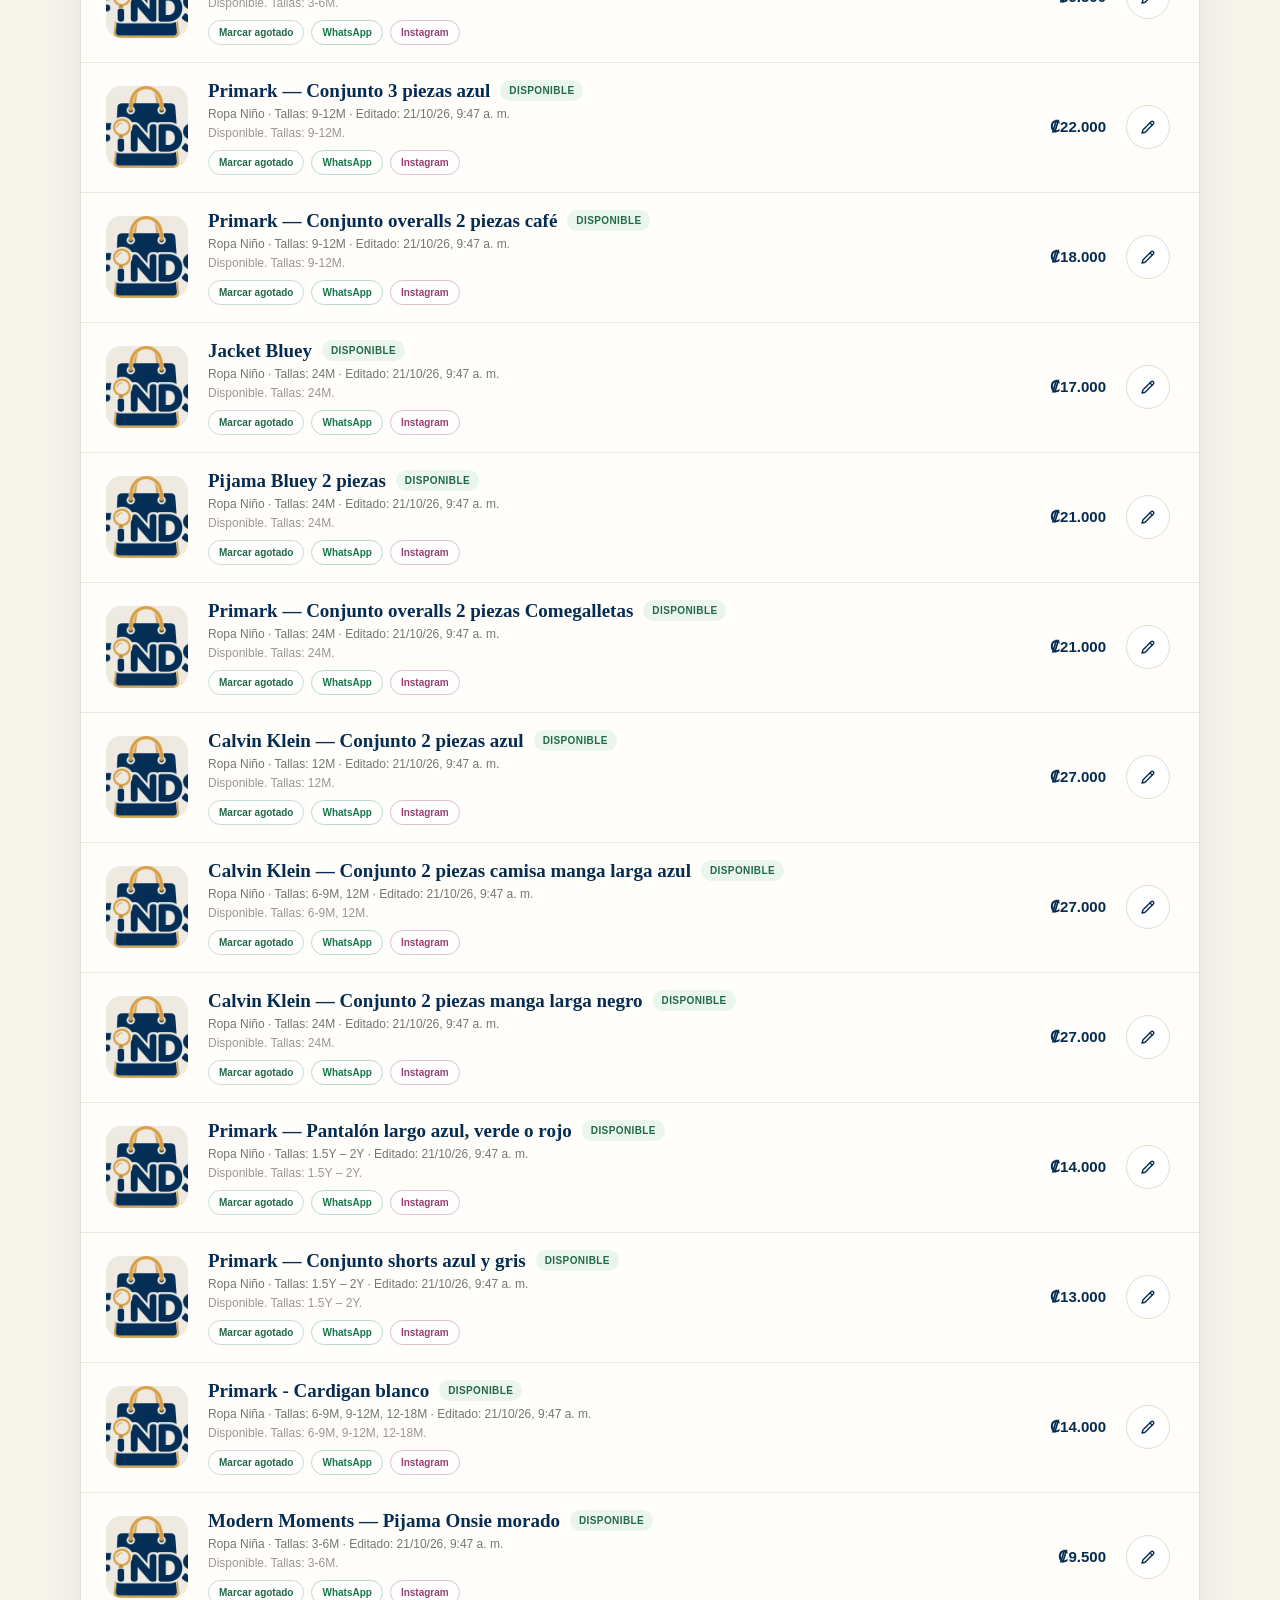
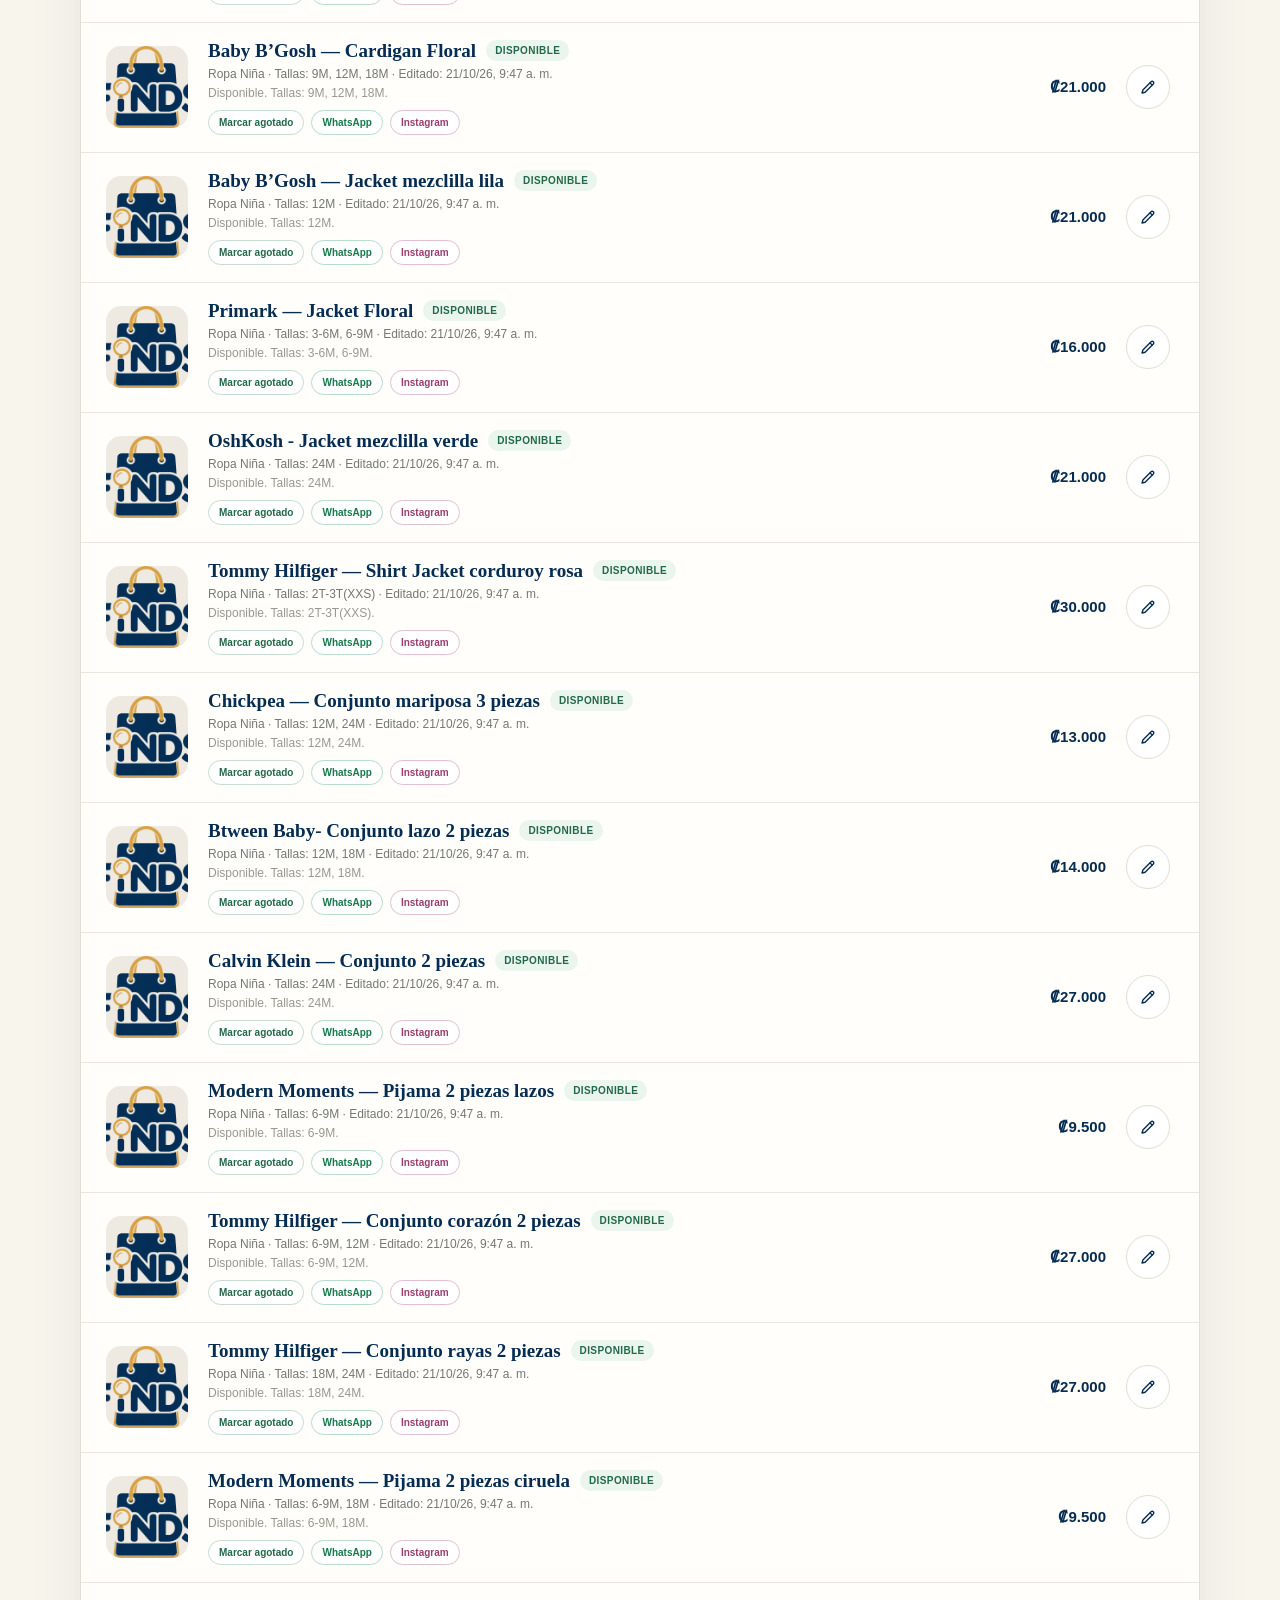
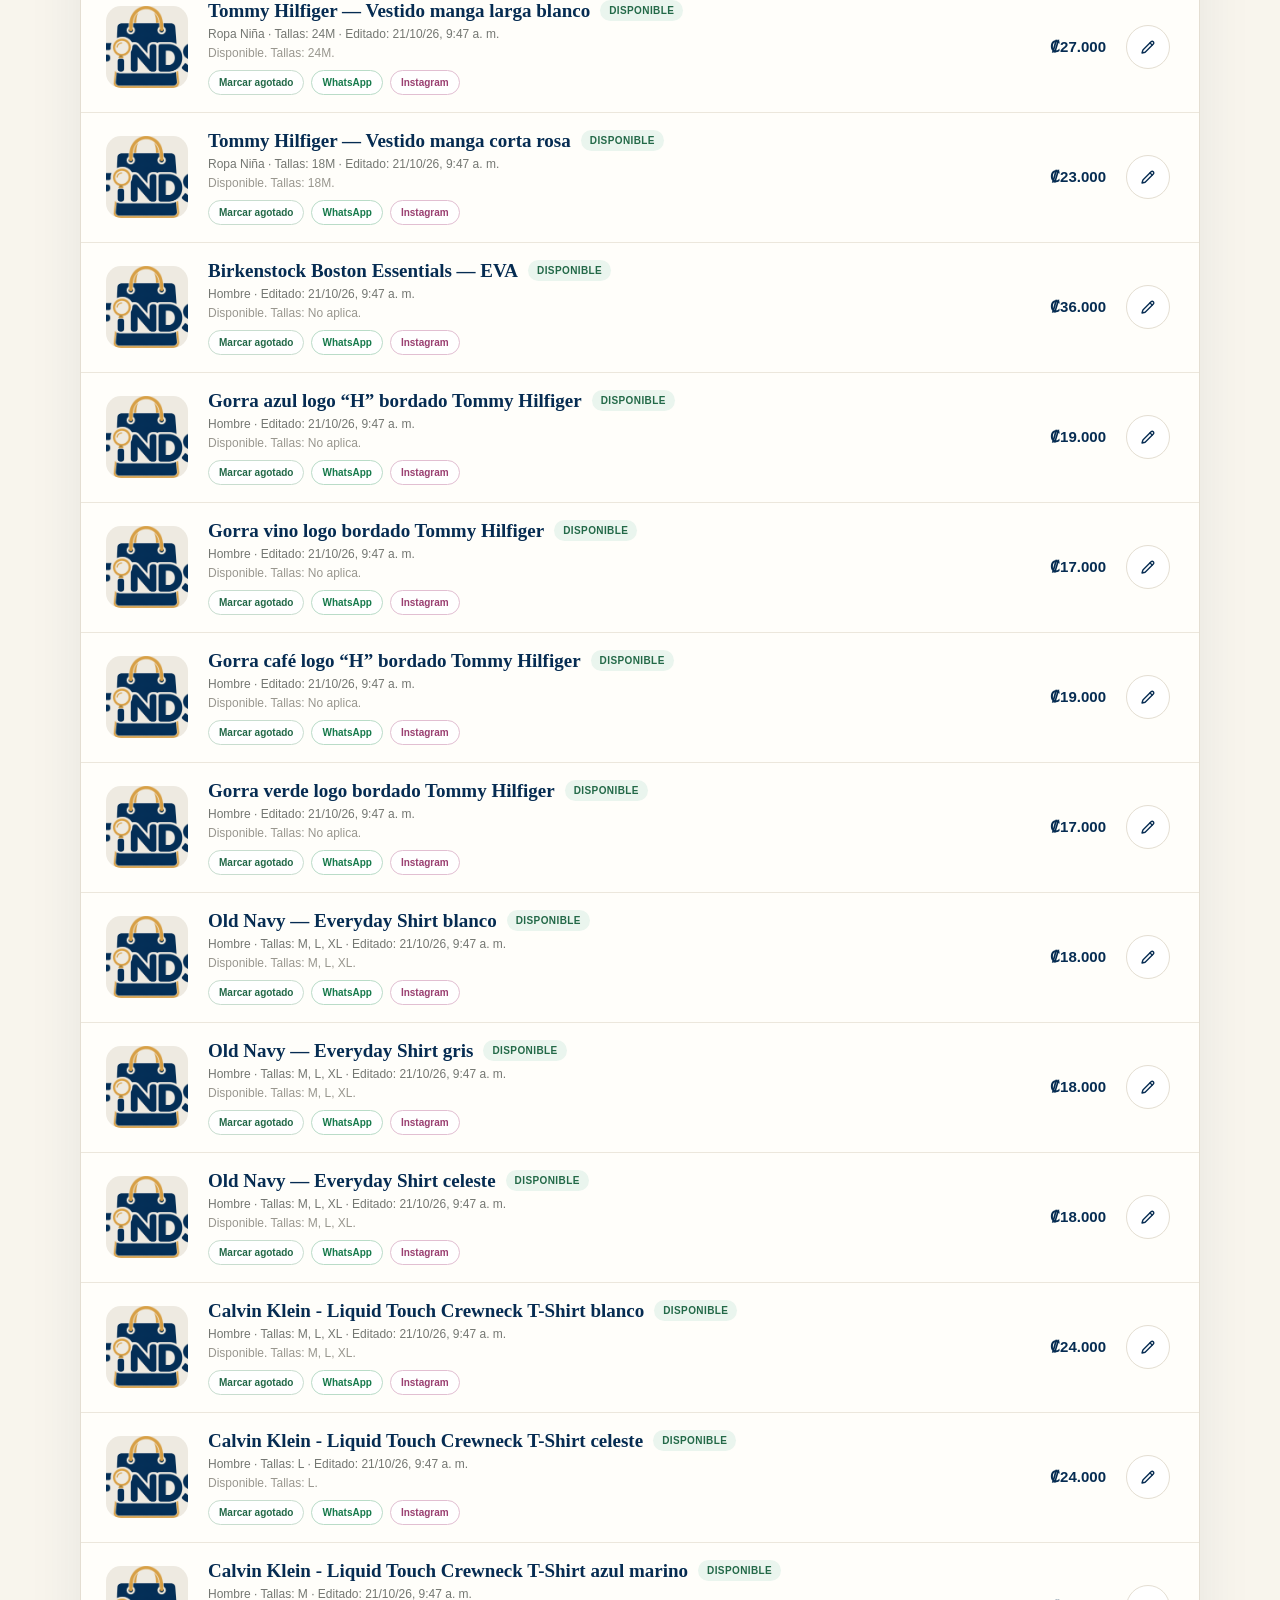
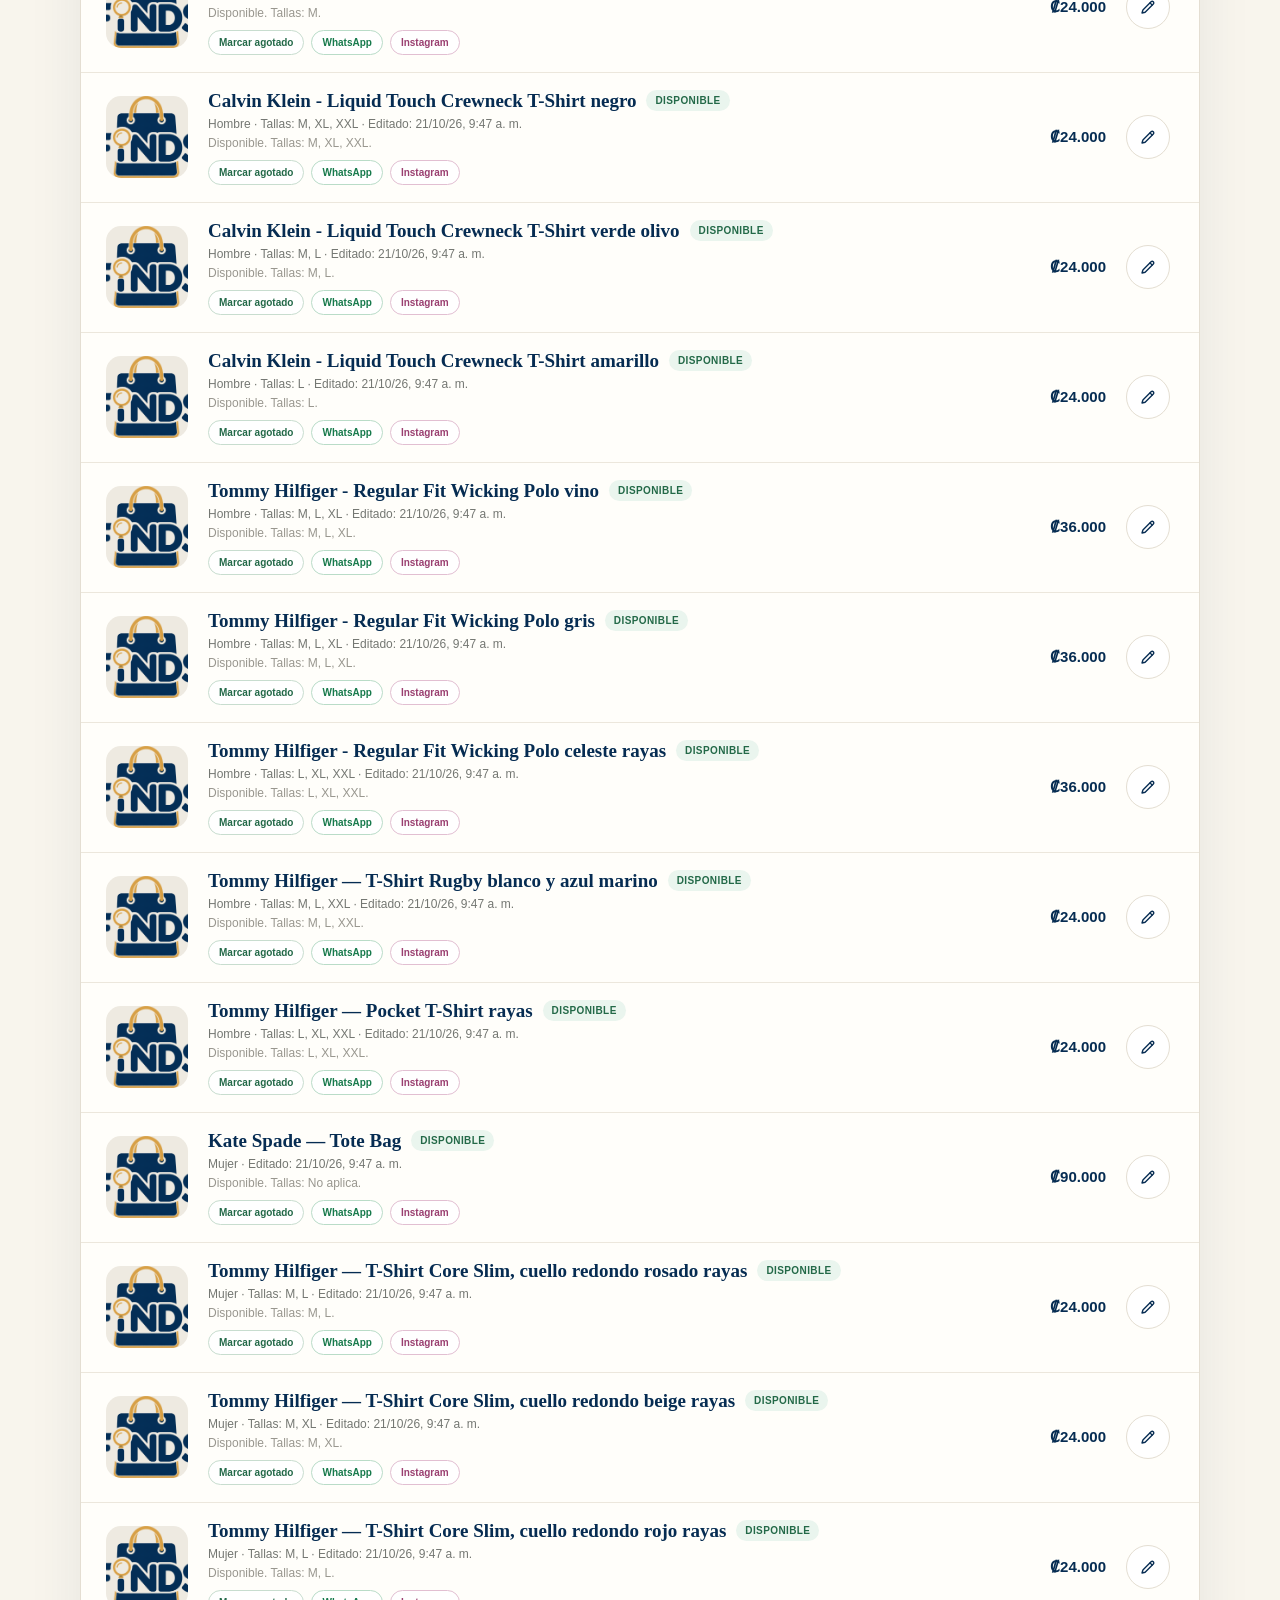
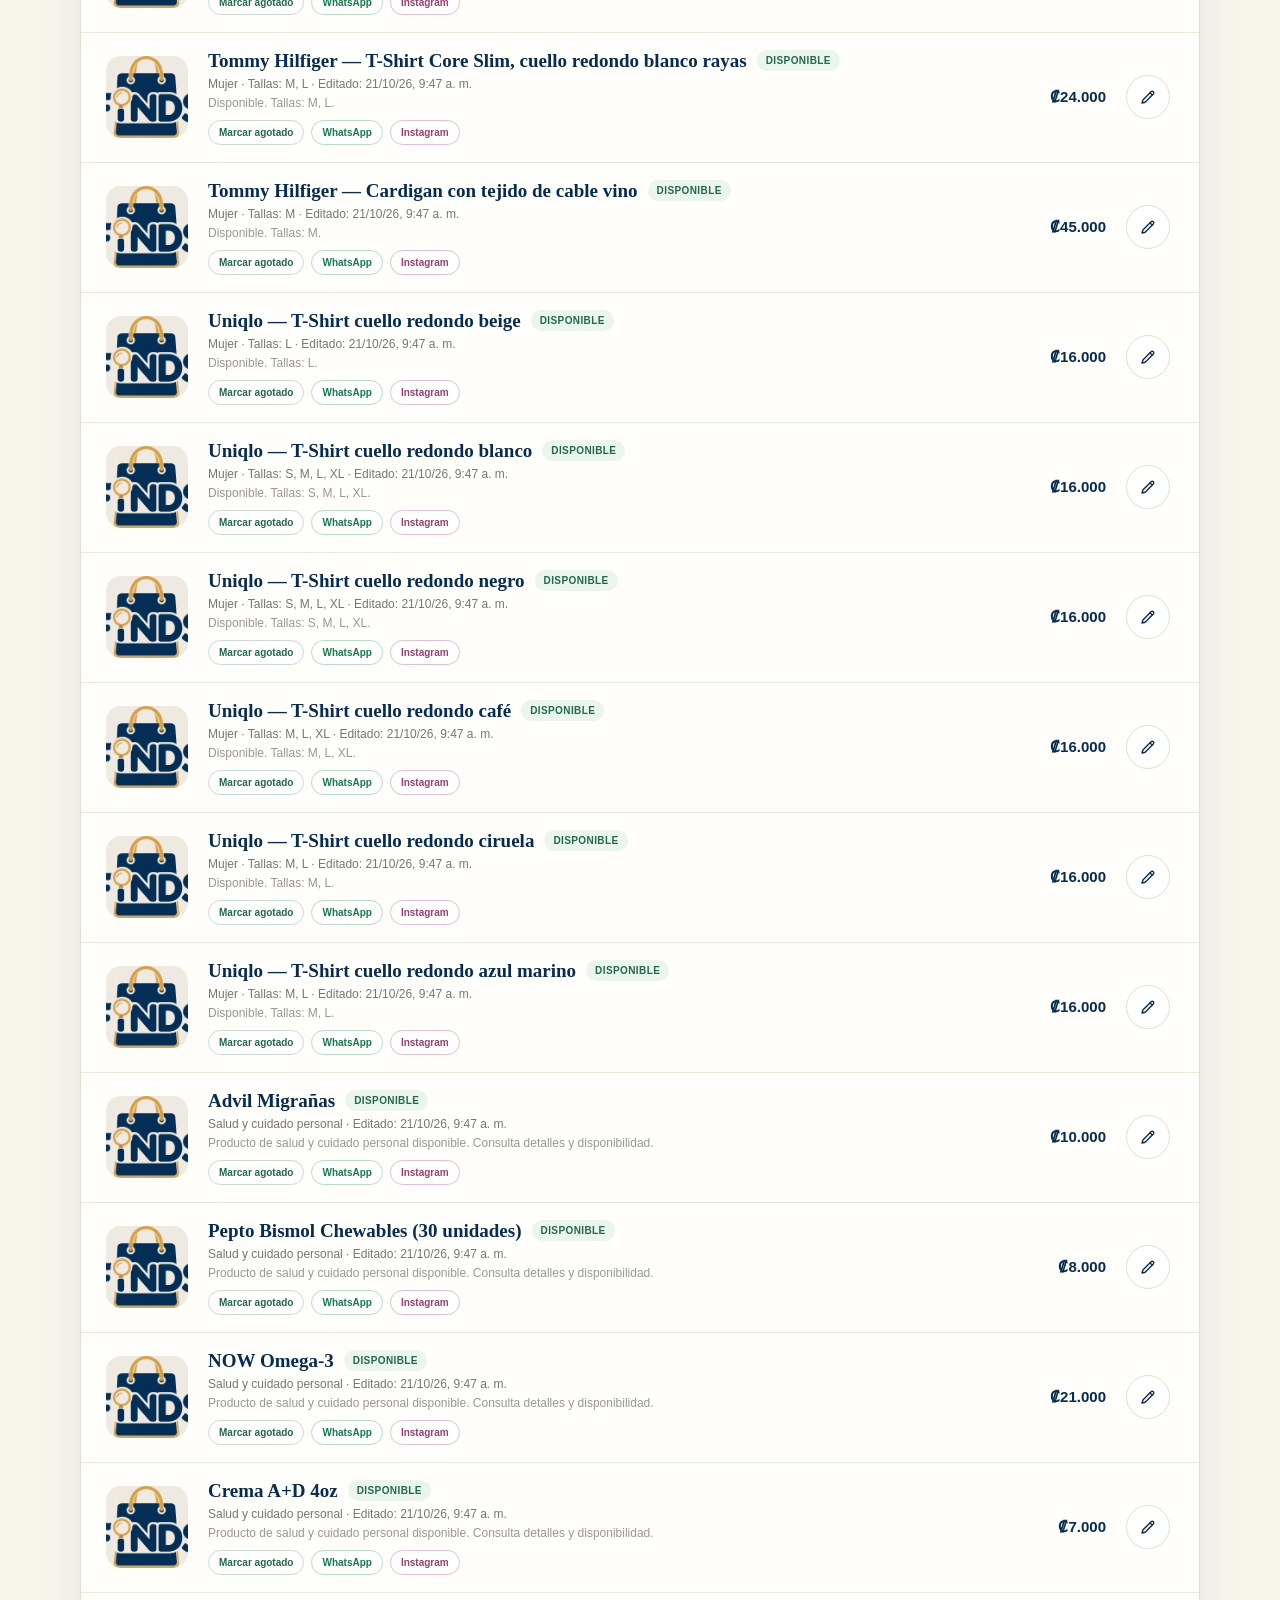
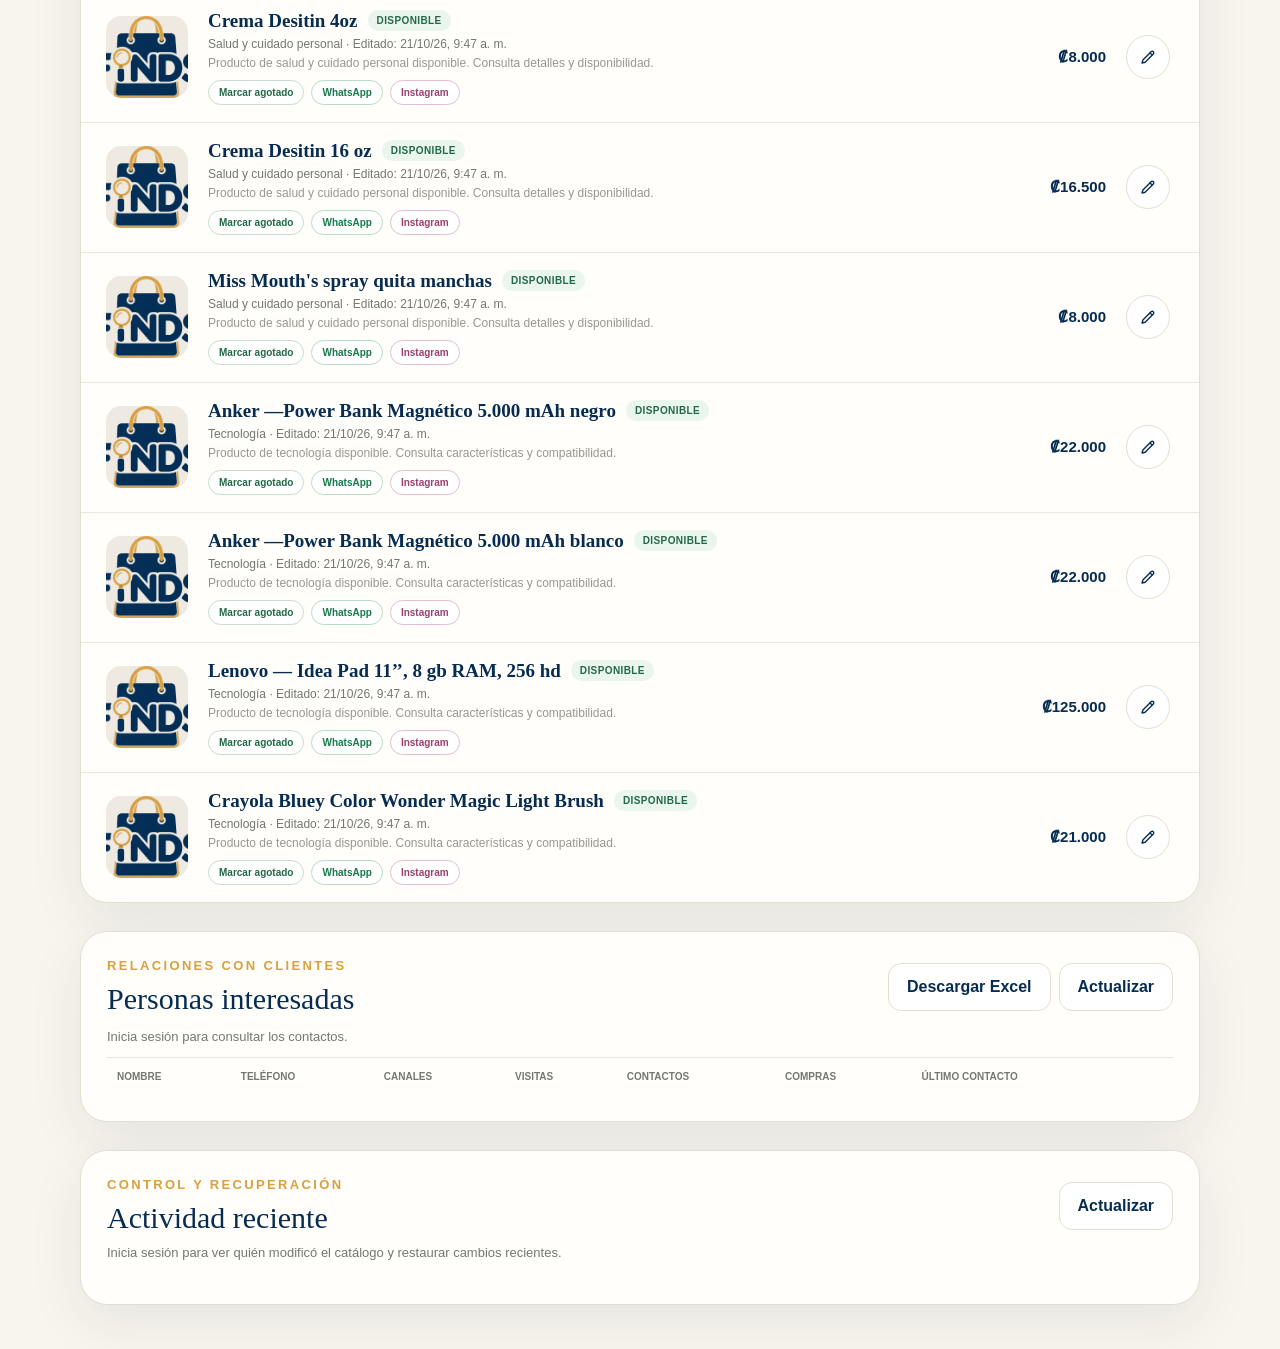
==== commit 4e83ff8f: "Filtrar reportes por año mes o semana" ====
--- a/admin/index.html
+++ b/admin/index.html
@@ -6,7 +6,7 @@
     <meta name="robots" content="noindex, nofollow, noarchive">
     <meta name="theme-color" content="#f8f5ed">
     <title>Gestión de catálogo · Finds</title>
-    <link rel="stylesheet" href="dashboard.css?v=9">
+    <link rel="stylesheet" href="dashboard.css?v=10">
   </head>
   <body>
     <header class="topbar">
@@ -24,7 +24,7 @@
         <article class="stat-card stat-card--compact"><span class="stat-value" id="hidden-count">—</span><span class="stat-label">Ocultos o agotados</span></article>
       </section>
       <section class="analytics" aria-labelledby="analytics-title">
-        <div class="analytics-head"><div><p class="eyebrow">Inteligencia comercial</p><h2 id="analytics-title">Actividad de la tienda</h2><p id="analytics-status">Conectando con las estadísticas…</p></div><div class="report-actions"><select id="analytics-range" aria-label="Periodo"><option value="7">Últimos 7 días</option><option value="30" selected>Últimos 30 días</option><option value="90">Últimos 90 días</option></select><button id="export-excel" type="button">Descargar Excel</button><button id="export-pdf" type="button">Guardar PDF</button></div></div>
+        <div class="analytics-head"><div><p class="eyebrow">Inteligencia comercial</p><h2 id="analytics-title">Actividad de la tienda</h2><p id="analytics-status">Conectando con las estadísticas…</p></div><div class="report-actions"><div class="period-filter"><select id="analytics-period-type" aria-label="Agrupar reporte por"><option value="month" selected>Por mes</option><option value="week">Por semana</option><option value="year">Por año</option></select><input id="analytics-month" type="month" aria-label="Mes del reporte"><input id="analytics-week" type="week" aria-label="Semana del reporte" hidden><select id="analytics-year" aria-label="Año del reporte" hidden></select></div><button id="export-excel" type="button">Descargar Excel</button><button id="export-pdf" type="button">Guardar PDF</button></div></div>
         <div class="metric-grid"><article><span id="metric-visits">—</span><small>Visitas</small></article><article><span id="metric-products">—</span><small>Productos vistos</small></article><article><span id="metric-whatsapp">—</span><small>Clics en WhatsApp</small></article><article><span id="metric-instagram">—</span><small>Clics en Instagram</small></article><article><span id="metric-searches">—</span><small>Búsquedas</small></article><article><span id="metric-sales">—</span><small>Ventas estimadas</small></article></div>
         <div class="chart-grid"><article class="chart-card"><div class="chart-title"><h3>Visitas por fecha</h3><span>Actividad diaria</span></div><div id="visits-chart" class="bar-chart"></div></article><article class="chart-card"><div class="chart-title"><h3>Dispositivos</h3><span>Origen de las visitas</span></div><div id="devices-chart" class="device-list"></div></article><article class="chart-card"><div class="chart-title"><h3>Productos más consultados</h3><span>Vistas de detalle</span></div><div id="products-chart" class="rank-list"></div></article><article class="chart-card"><div class="chart-title"><h3>Búsquedas frecuentes</h3><span>Interés del público</span></div><div id="searches-chart" class="rank-list"></div></article><article class="chart-card"><div class="chart-title"><h3>Ventas estimadas por mes</h3><span>Productos marcados como agotados</span></div><div id="sales-chart" class="bar-chart"></div></article></div>
       </section>
@@ -71,7 +71,7 @@
       </form>
     </dialog>
     <dialog id="customer-dialog" class="product-dialog customer-dialog"><form id="interaction-form"><div class="dialog-head"><div><p class="eyebrow">Historial del cliente</p><h2 id="customer-title">Cliente</h2><p id="customer-contact"></p></div><button type="button" class="customer-close dialog-close" aria-label="Cerrar">×</button></div><input type="hidden" name="customerId"><div id="customer-history" class="customer-history"></div><h3>Agregar actividad</h3><div class="field-row"><label>Tipo<select name="type"><option value="contact">Contacto</option><option value="purchase">Compra</option><option value="note">Nota</option></select></label><label>Canal<select name="channel"><option value="whatsapp">WhatsApp</option><option value="instagram">Instagram</option><option value="phone">Teléfono</option><option value="in_person">En persona</option><option value="other">Otro</option></select></label></div><div class="field-row"><label>Monto de compra<input name="amount" inputmode="decimal" placeholder="0"></label><label>Producto<input name="productId" placeholder="Nombre o código"></label></div><label>Nota<textarea name="note" rows="3" maxlength="500"></textarea></label><p id="interaction-status" class="editor-status" aria-live="polite"></p><div class="dialog-actions"><button type="button" class="secondary-button customer-close">Cerrar</button><button type="submit" class="primary-button">Guardar actividad</button></div></form></dialog>
-    <script src="dashboard.js?v=8" defer></script>
+    <script src="dashboard.js?v=9" defer></script>
     <script src="editor.js?v=4" defer></script>
   </body>
 </html>
--- a/admin/dashboard.css
+++ b/admin/dashboard.css
@@ -61,6 +61,9 @@
 .analytics-head p:not(.eyebrow) { margin:7px 0 0; color:var(--muted); font-size:13px; }
 .report-actions { display:flex; gap:9px; flex-wrap:wrap; }
 .report-actions select,.report-actions button { min-height:42px; padding:0 14px; border:1px solid var(--line); border-radius:12px; color:var(--navy); background:#fbfaf6; font-weight:700; }
+.report-actions input { min-height:42px; padding:0 12px; border:1px solid var(--line); border-radius:12px; color:var(--navy); background:#fbfaf6; font:inherit; font-weight:700; }
+.period-filter { display:flex; gap:7px; padding:4px; border:1px solid #e8e0d1; border-radius:15px; background:#f6f3eb; }
+.period-filter select,.period-filter input { border-color:transparent; background:white; }
 .report-actions button { cursor:pointer; background:white; }
 .metric-grid { display:grid; grid-template-columns:repeat(6,1fr); gap:11px; margin:24px 0; }
 .metric-grid article { padding:18px; border-radius:17px; background:#f6f3eb; }
@@ -85,7 +88,7 @@
   .topbar { min-height:68px; } .brand img { width:88px; height:48px; } .account>span:first-child { display:none; } .avatar { width:40px; }
   .shell { width:min(100% - 24px,680px); padding-top:30px; } .intro { align-items:flex-start; } .subtitle { max-width:260px; line-height:1.5; } .catalog-link { font-size:12px; white-space:nowrap; }
   .stats { grid-template-columns:1fr 1fr; gap:11px; margin-top:28px; } .stat-card { min-height:105px; padding:20px; border-radius:19px; } .stat-card--compact { grid-column:1/-1; min-height:84px; } .stat-value { font-size:36px; } .stat-label { font-size:13px; }
-  .analytics { padding:20px 15px; border-radius:21px; }.analytics-head { display:block; }.report-actions { margin-top:18px; }.report-actions>* { flex:1; }.metric-grid { grid-template-columns:repeat(2,1fr); }.chart-grid { grid-template-columns:1fr; }.chart-card { min-height:235px; }.bar-chart { height:145px; overflow:hidden; }
+  .analytics { padding:20px 15px; border-radius:21px; }.analytics-head { display:block; }.report-actions { margin-top:18px; }.report-actions>* { flex:1; }.period-filter{flex:1 0 100%;display:grid;grid-template-columns:1fr 1.25fr}.period-filter>*{min-width:0;width:100%}.metric-grid { grid-template-columns:repeat(2,1fr); }.chart-grid { grid-template-columns:1fr; }.chart-card { min-height:235px; }.bar-chart { height:145px; overflow:hidden; }
   .workspace { border-radius:21px; } .toolbar { grid-template-columns:1fr; padding:15px; } .primary-button,#category,#availability,#inventory-sort { grid-column:1; grid-row:auto; } .primary-button { order:-1; }.list-head{align-items:flex-start;padding:16px 15px}.list-head>div{display:block}.collapse-button{white-space:nowrap}
   .product-row { grid-template-columns:66px minmax(0,1fr) 42px; gap:13px; padding:14px 15px; } .product-image { width:66px; height:72px; border-radius:12px; } .product-title-line { display:block; } .product-name { font-size:16px; white-space:normal; } .status-pill { display:inline-block; margin-top:6px; } .product-price { grid-column:2; margin-top:-4px; font-size:13px; } .edit-button { grid-column:3; grid-row:1; width:40px; } .product-description { display:none; }.quick-actions{gap:6px}.quick-actions button{padding:6px 8px;font-size:9px}.activity-panel{padding:20px 15px;border-radius:21px}.activity-head{align-items:flex-start}.activity-item{align-items:flex-start}
   .login-button{padding:8px 10px}.editor-grid{grid-template-columns:1fr}.image-field img{max-height:240px}.field-row,.size-picker{grid-template-columns:1fr}.product-dialog form{padding:20px}.dialog-actions{flex-wrap:wrap}.dialog-actions .primary-button{order:0;width:100%}.customers-panel{padding:20px 15px;border-radius:21px}.customers-head{align-items:flex-start;flex-direction:column}.customers-head>div:last-child{width:100%}.customers-head button{flex:1}
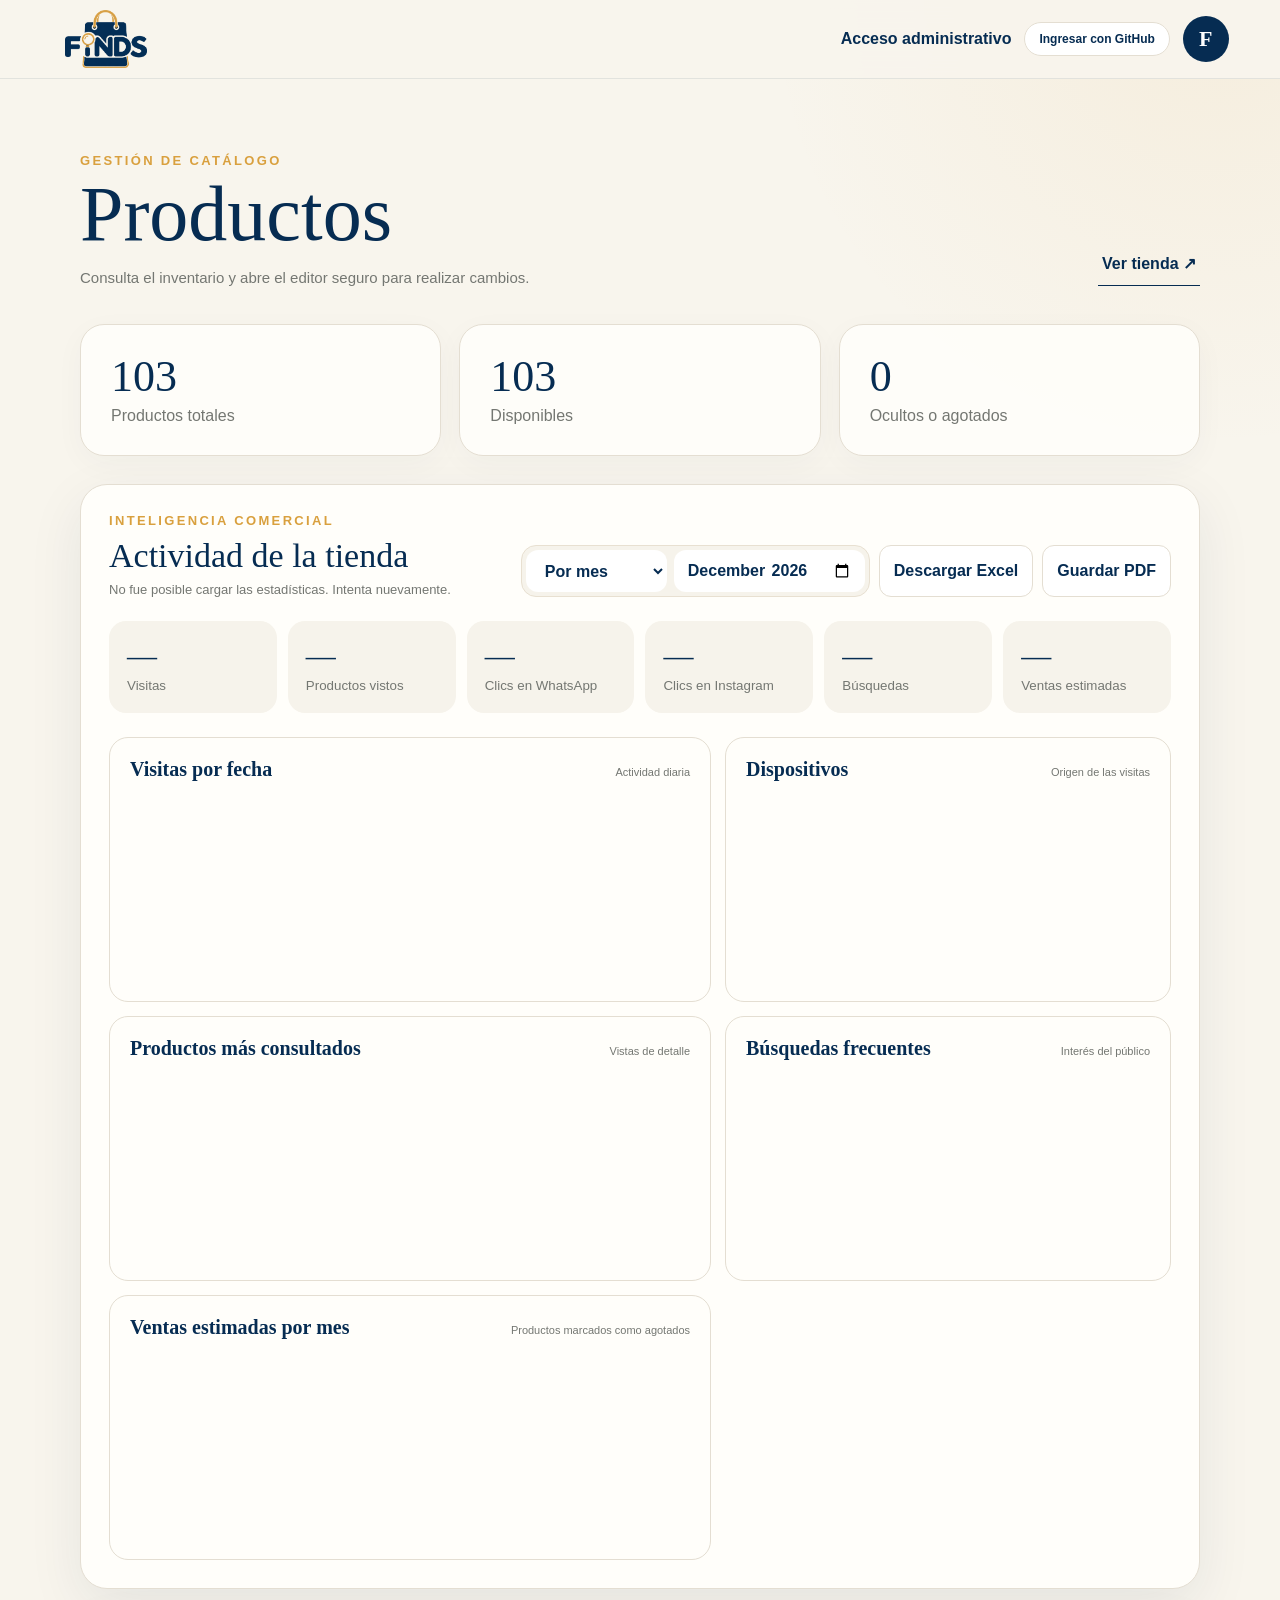
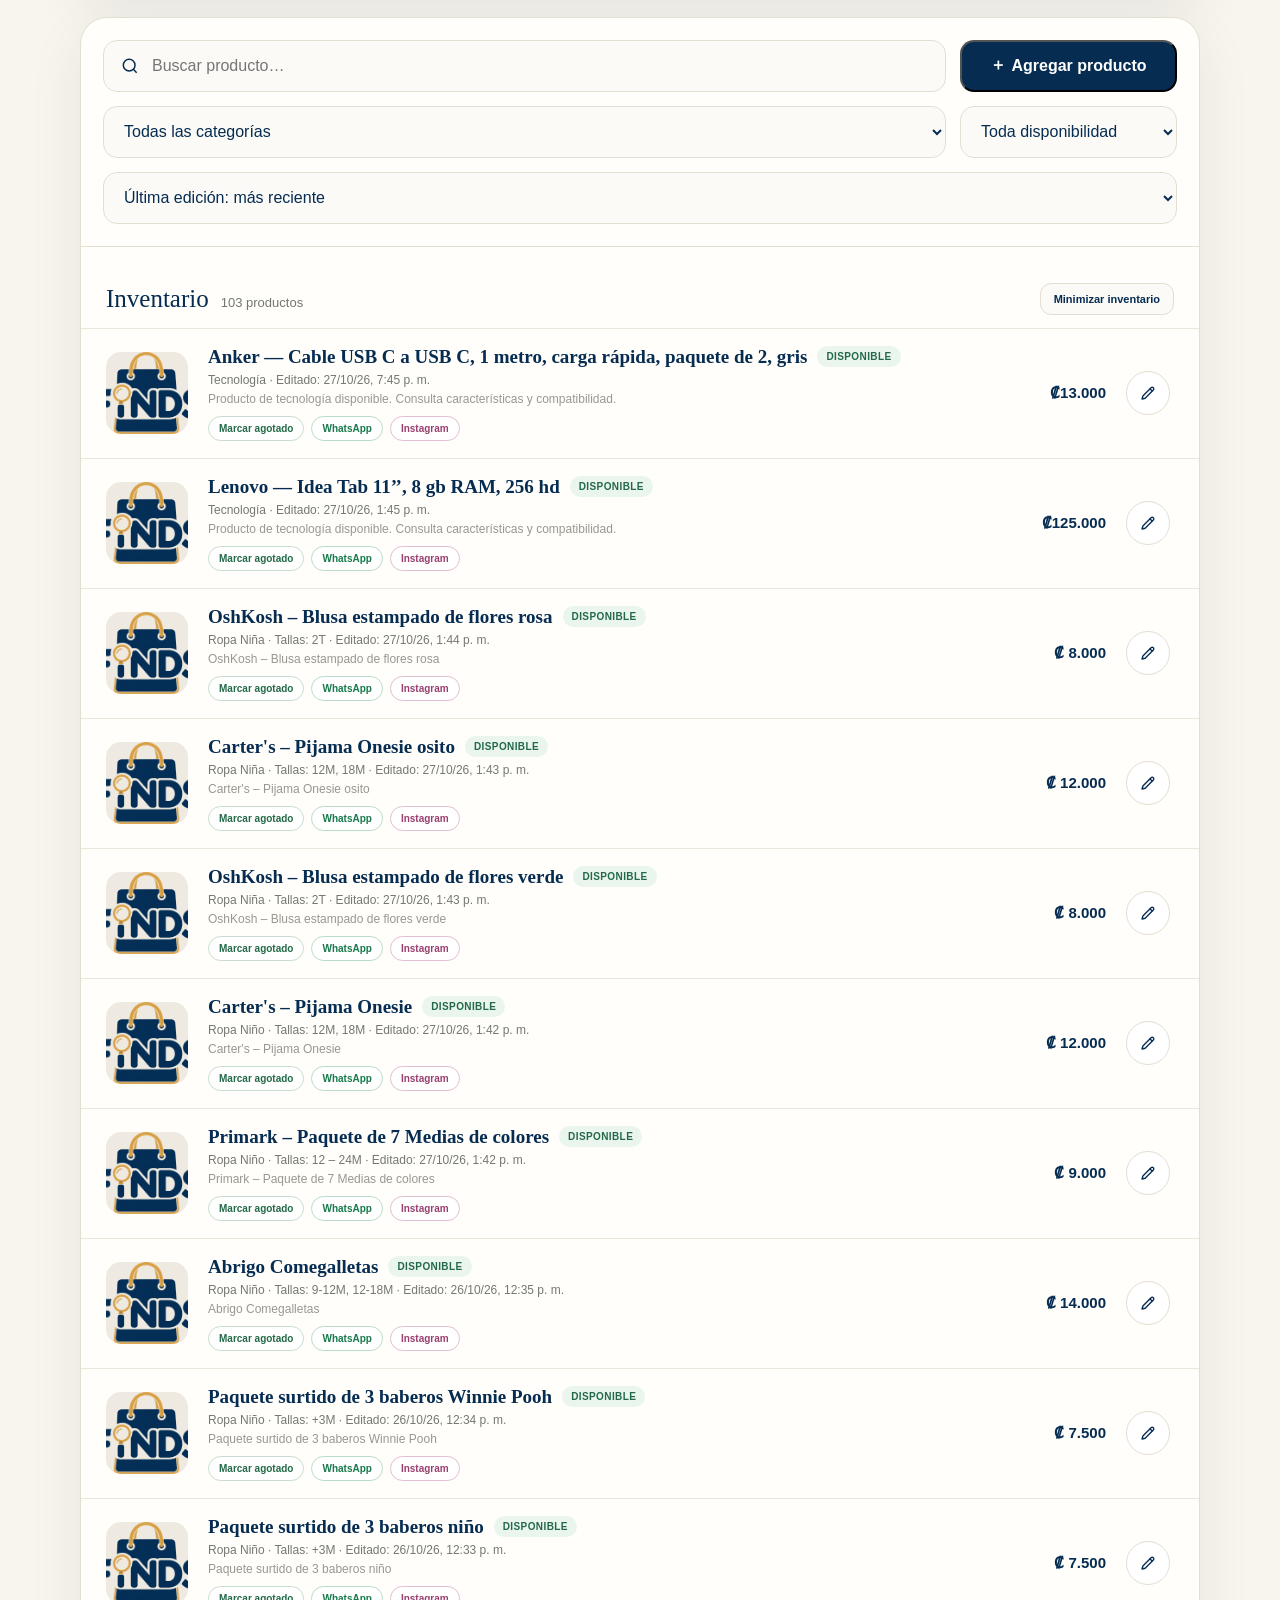
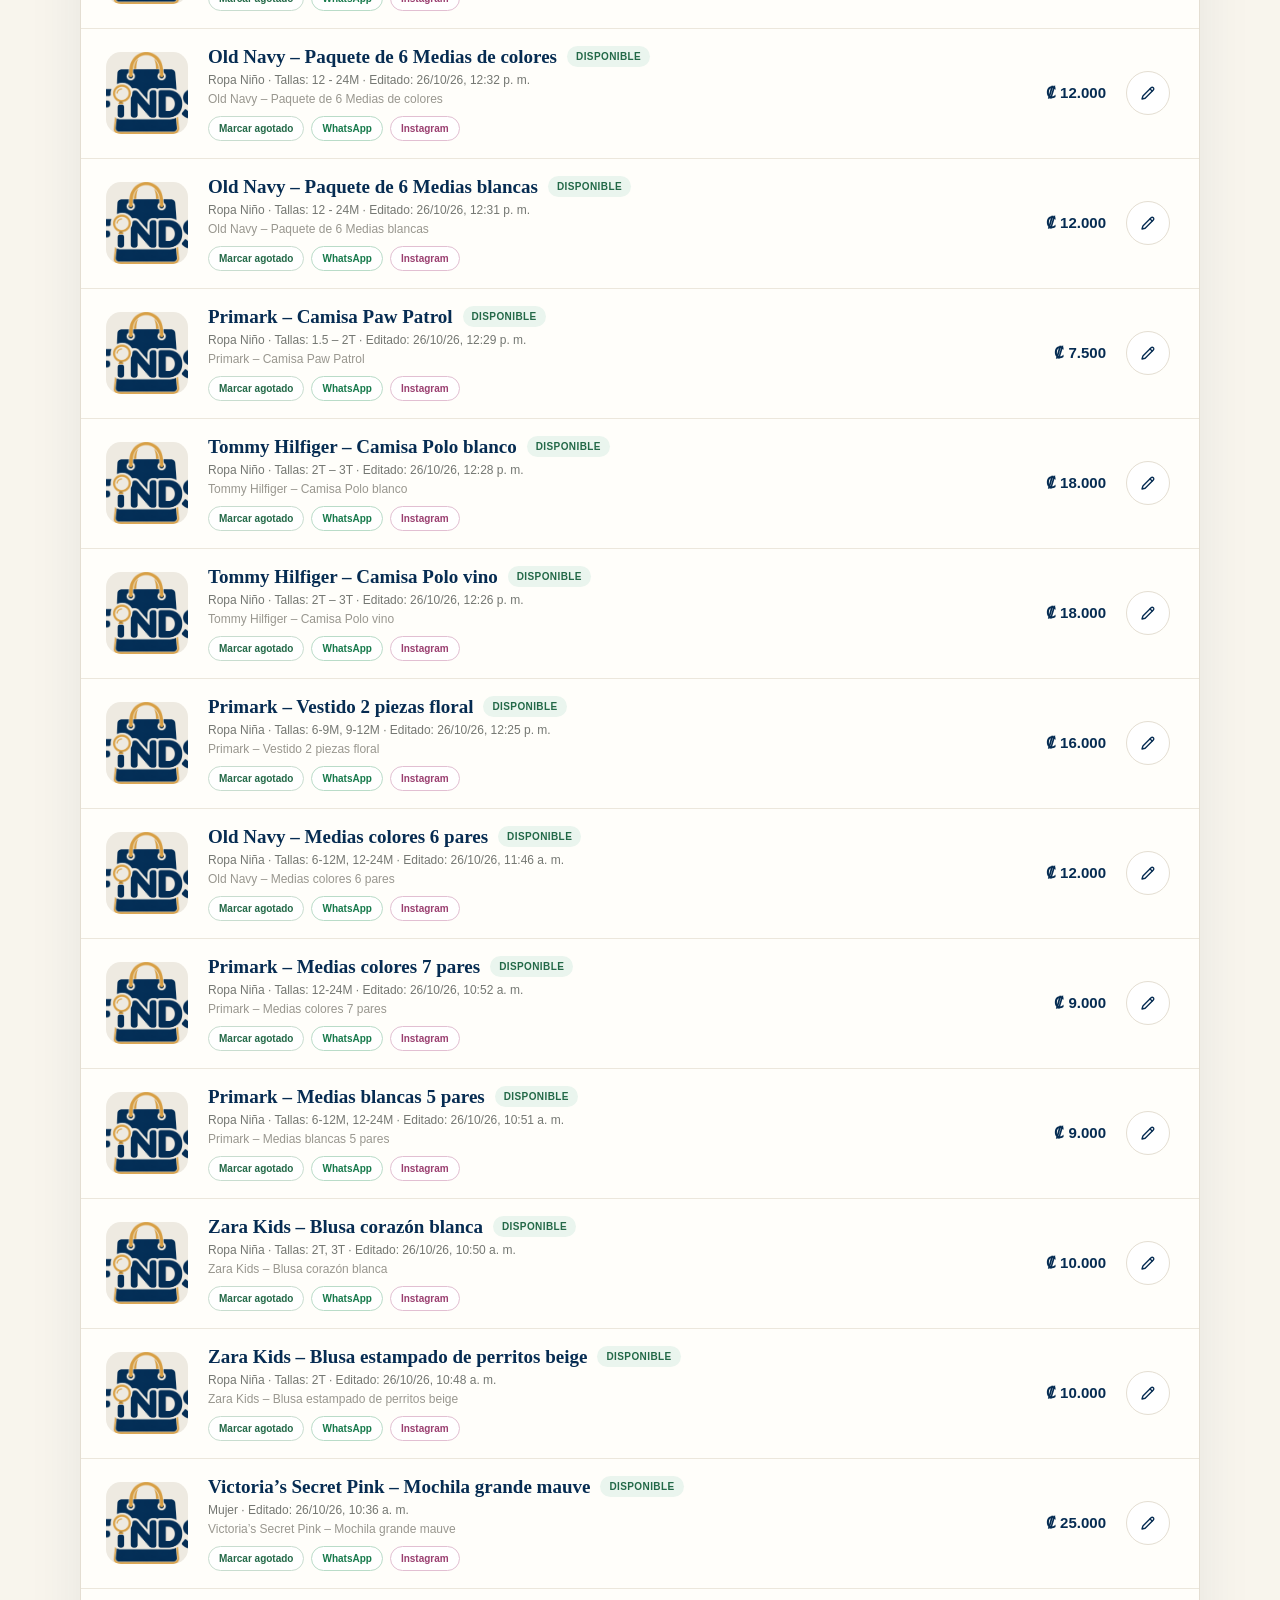
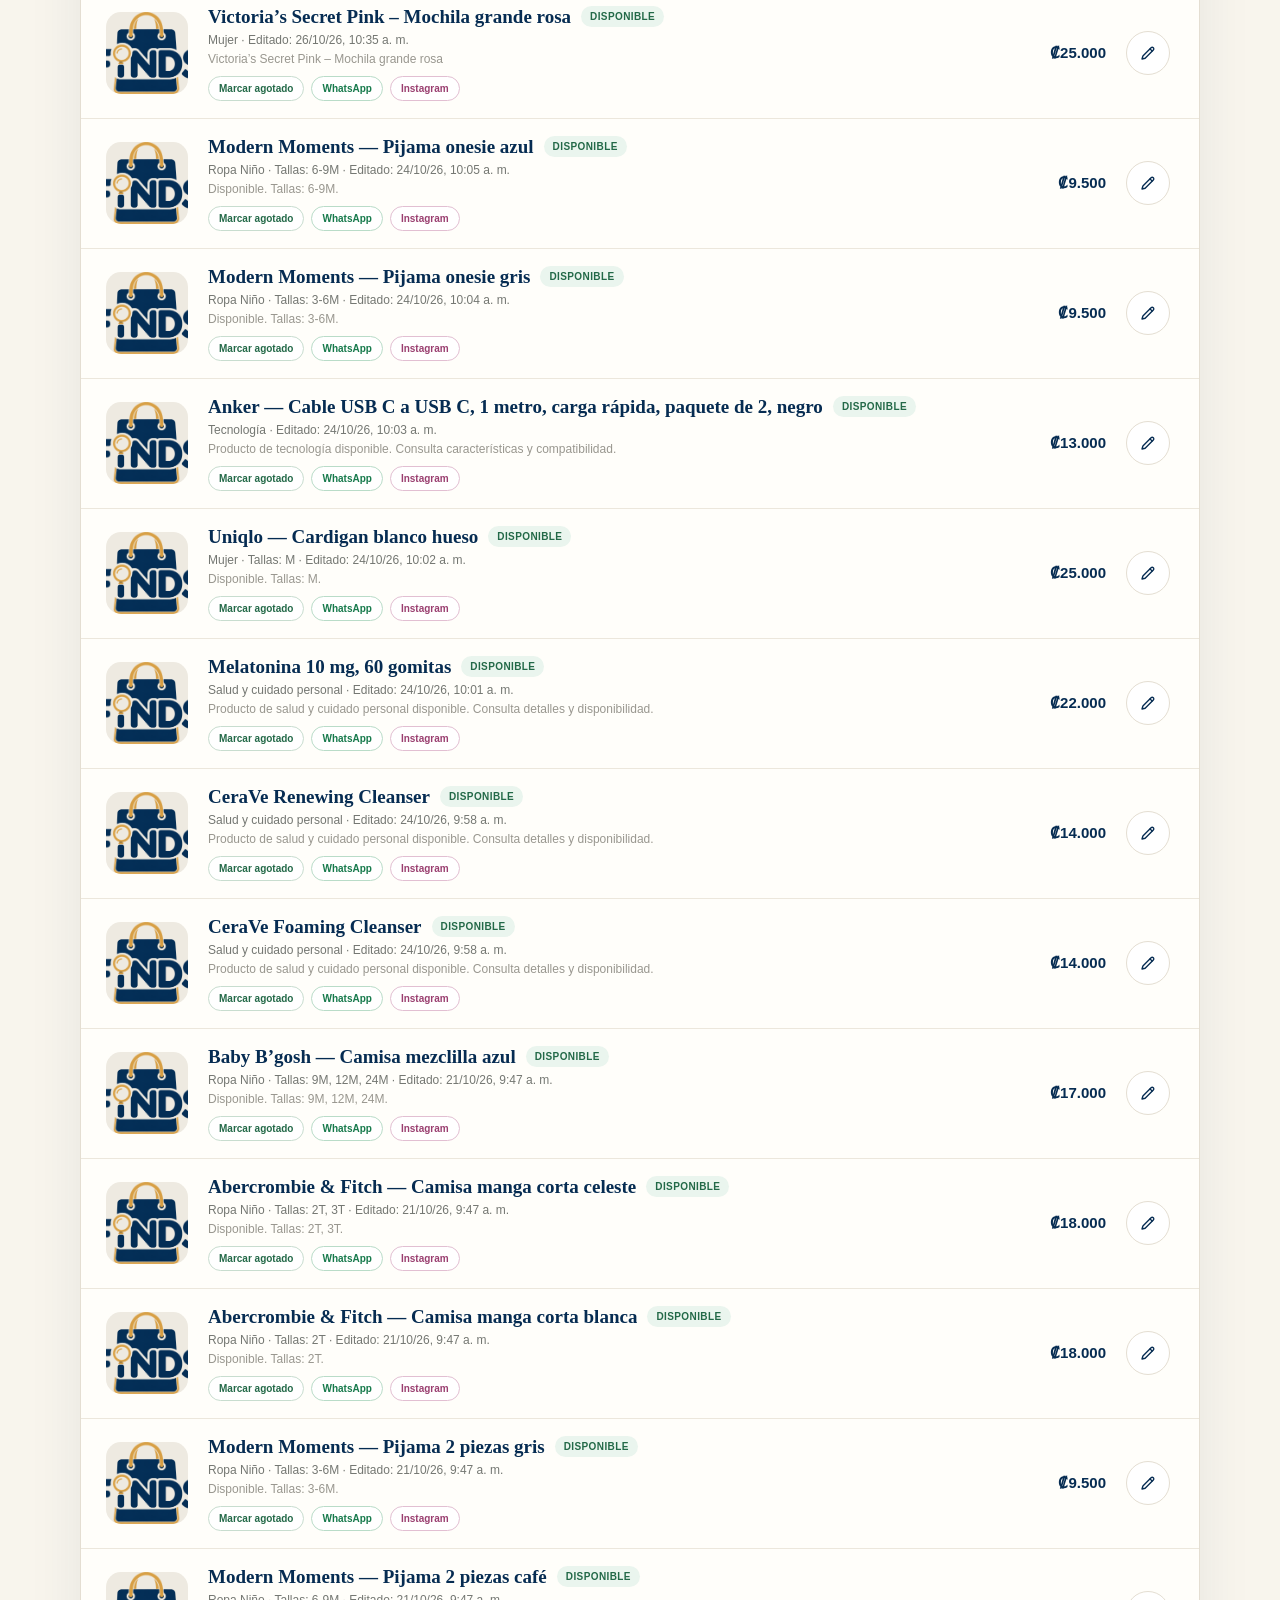
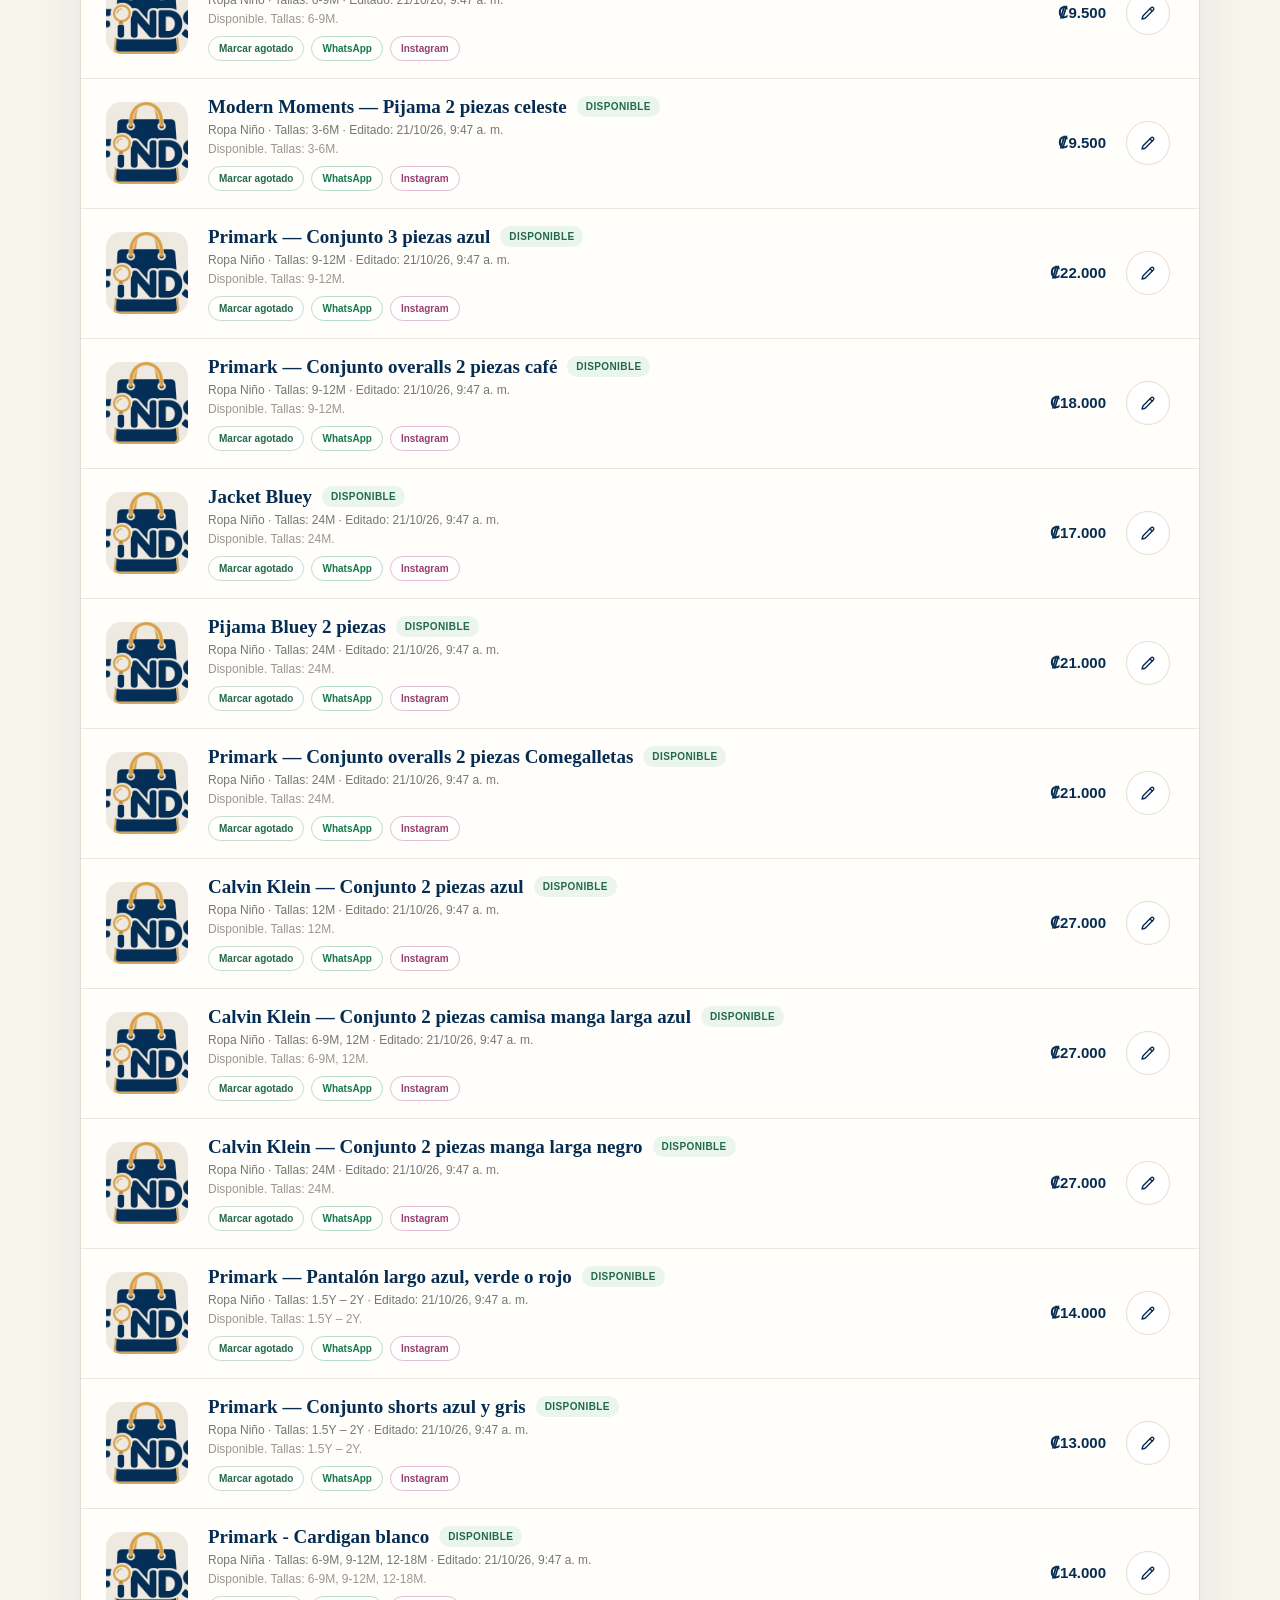
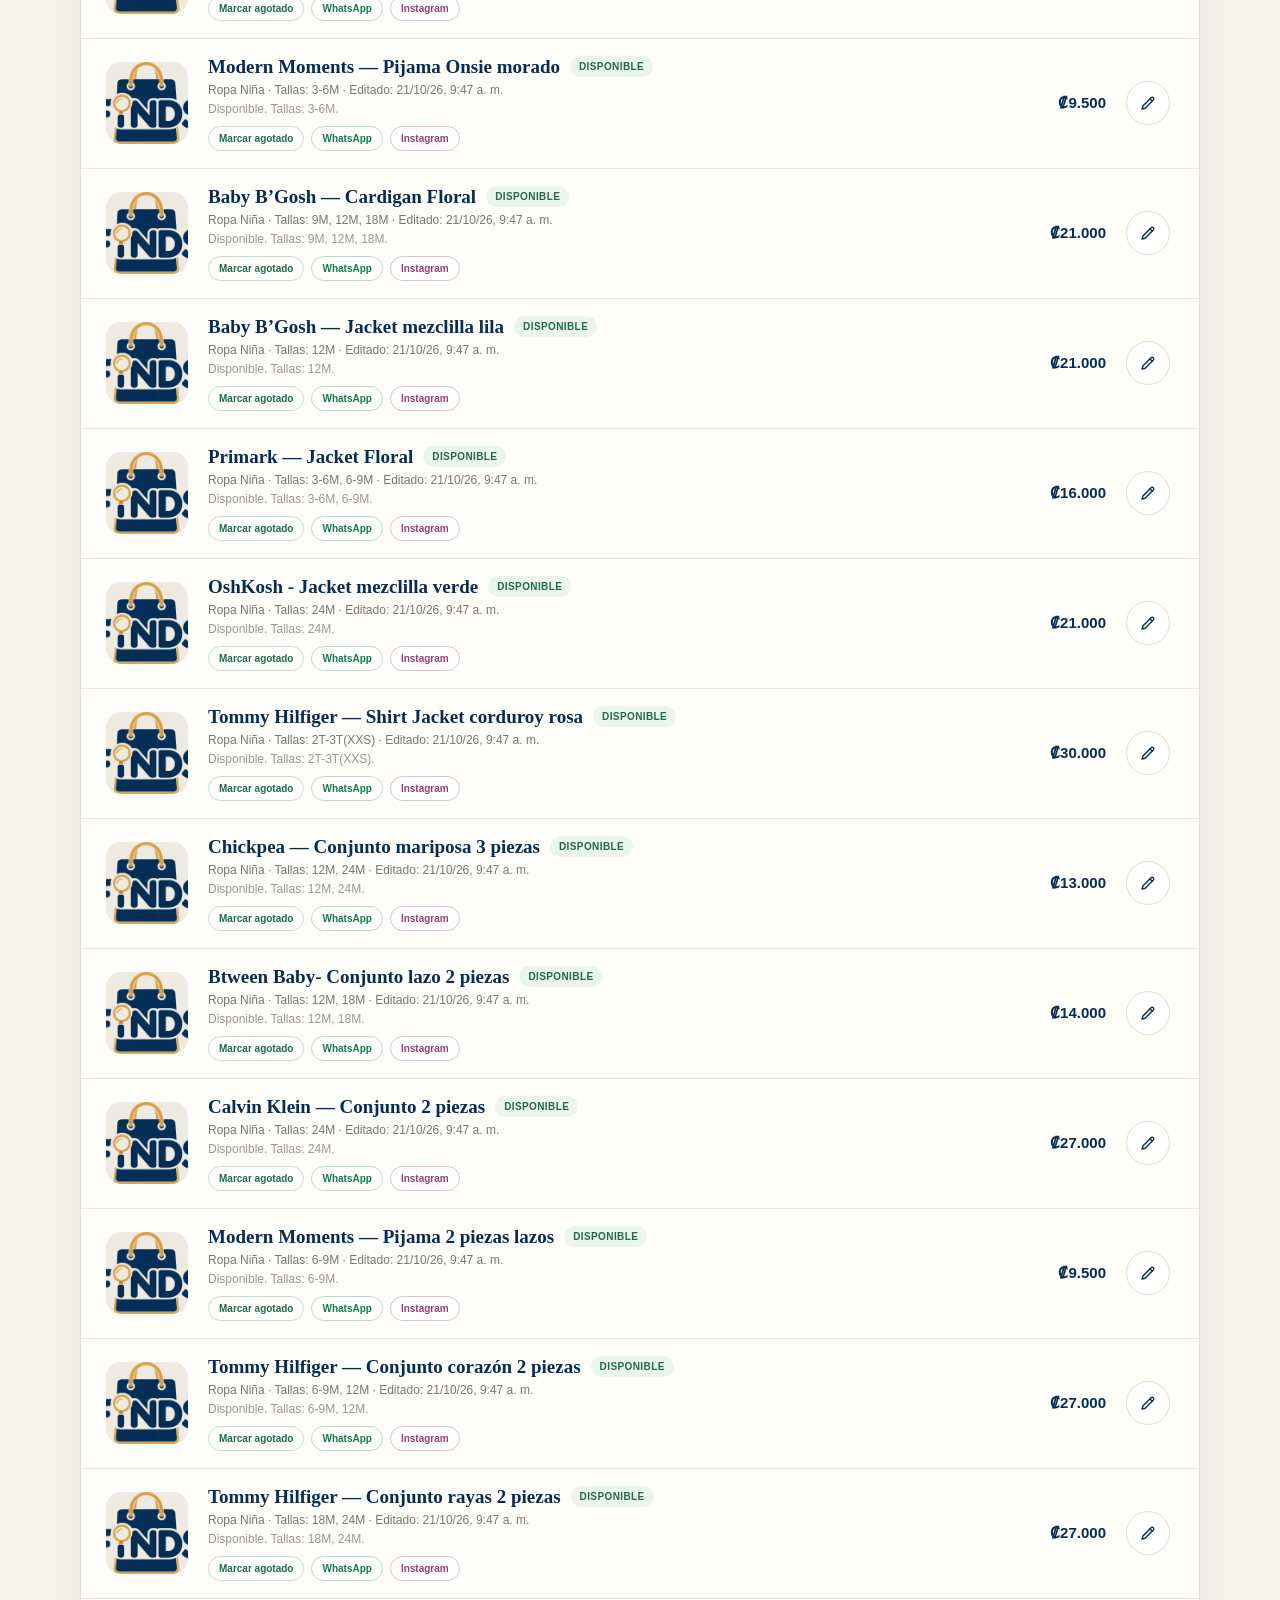
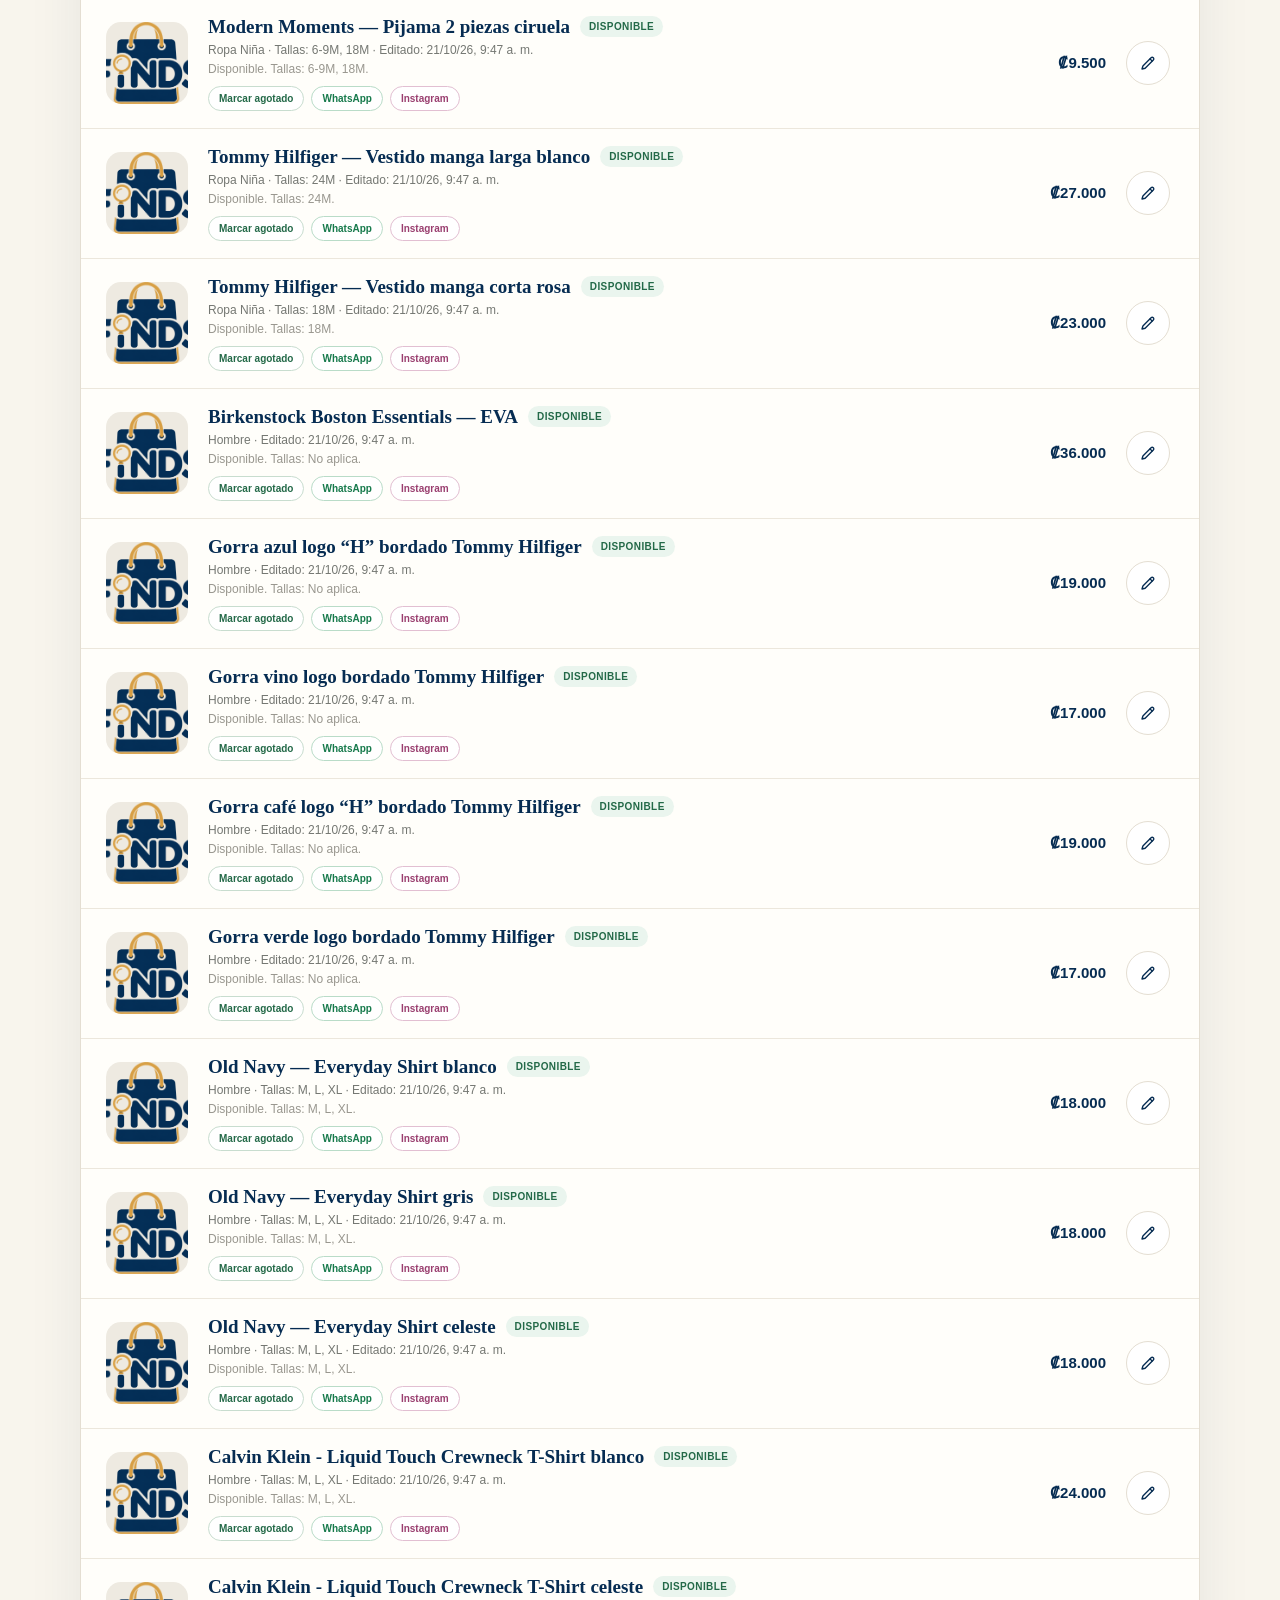
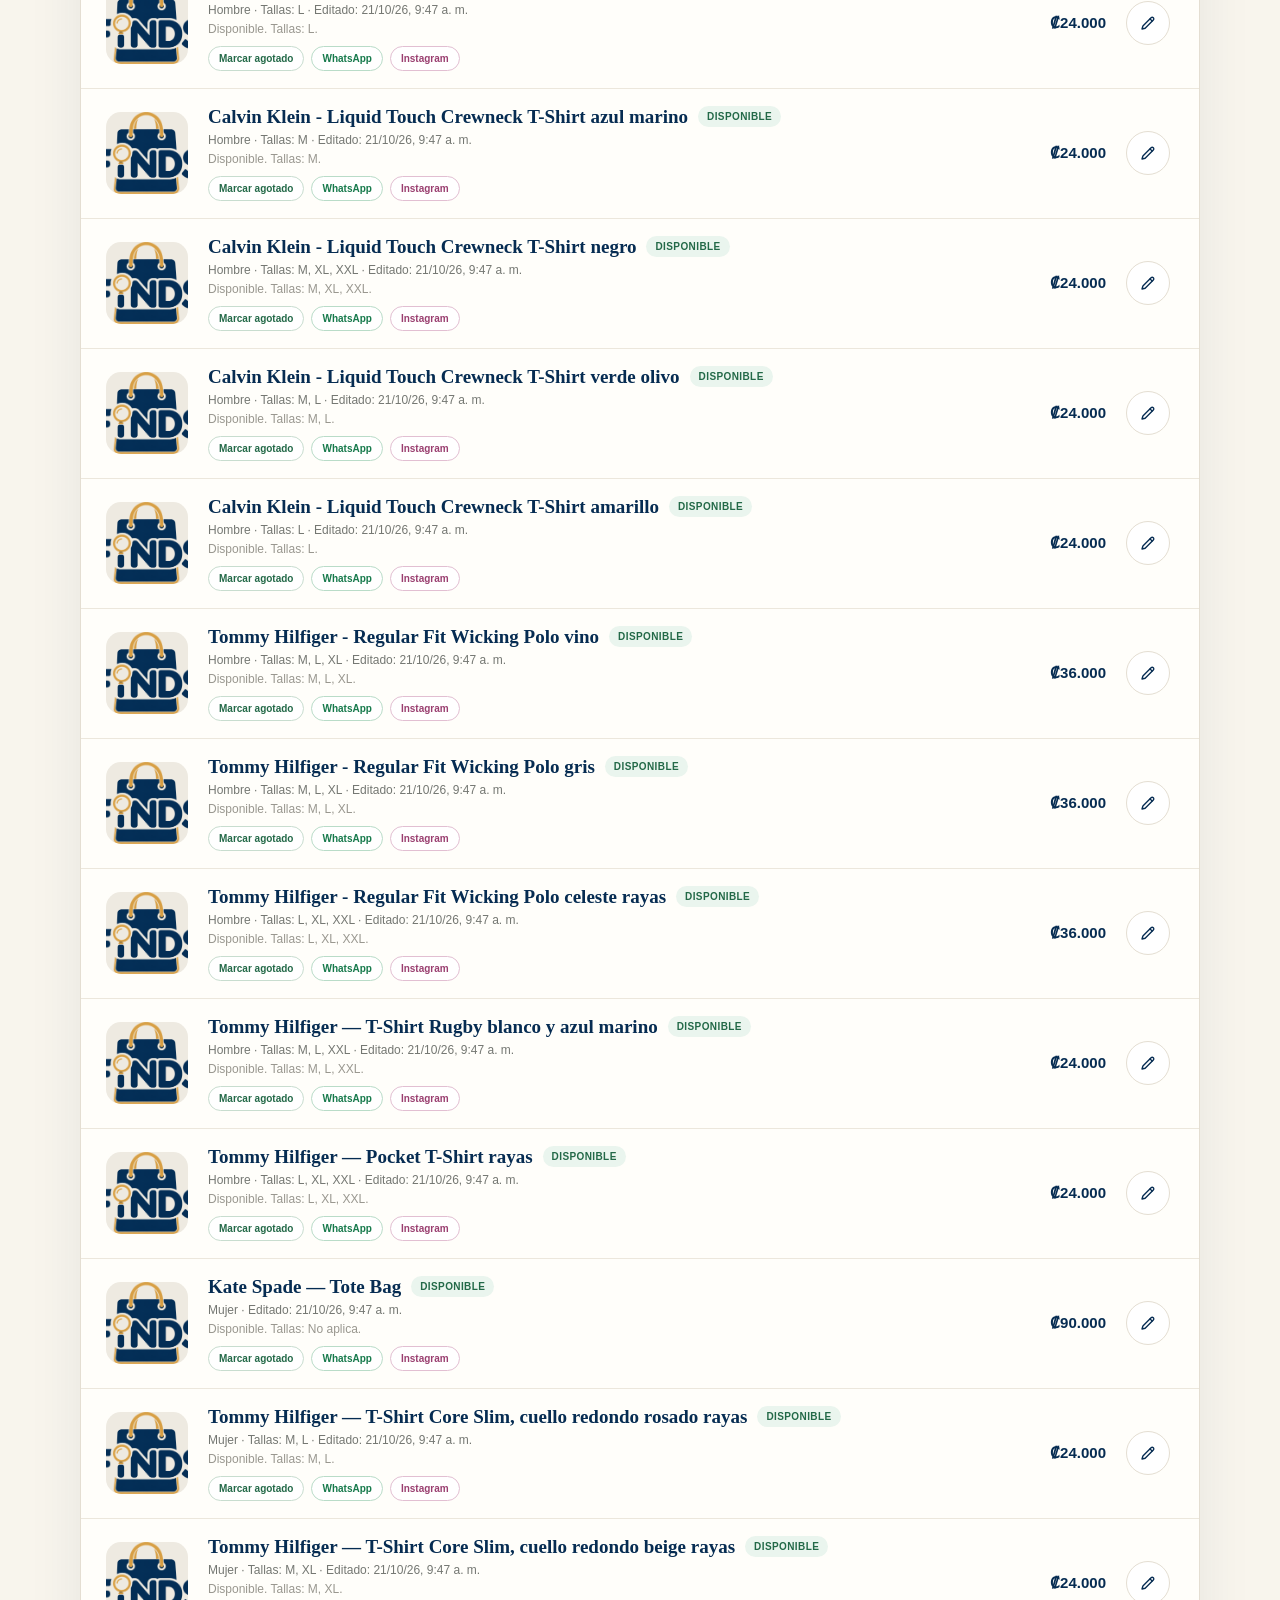
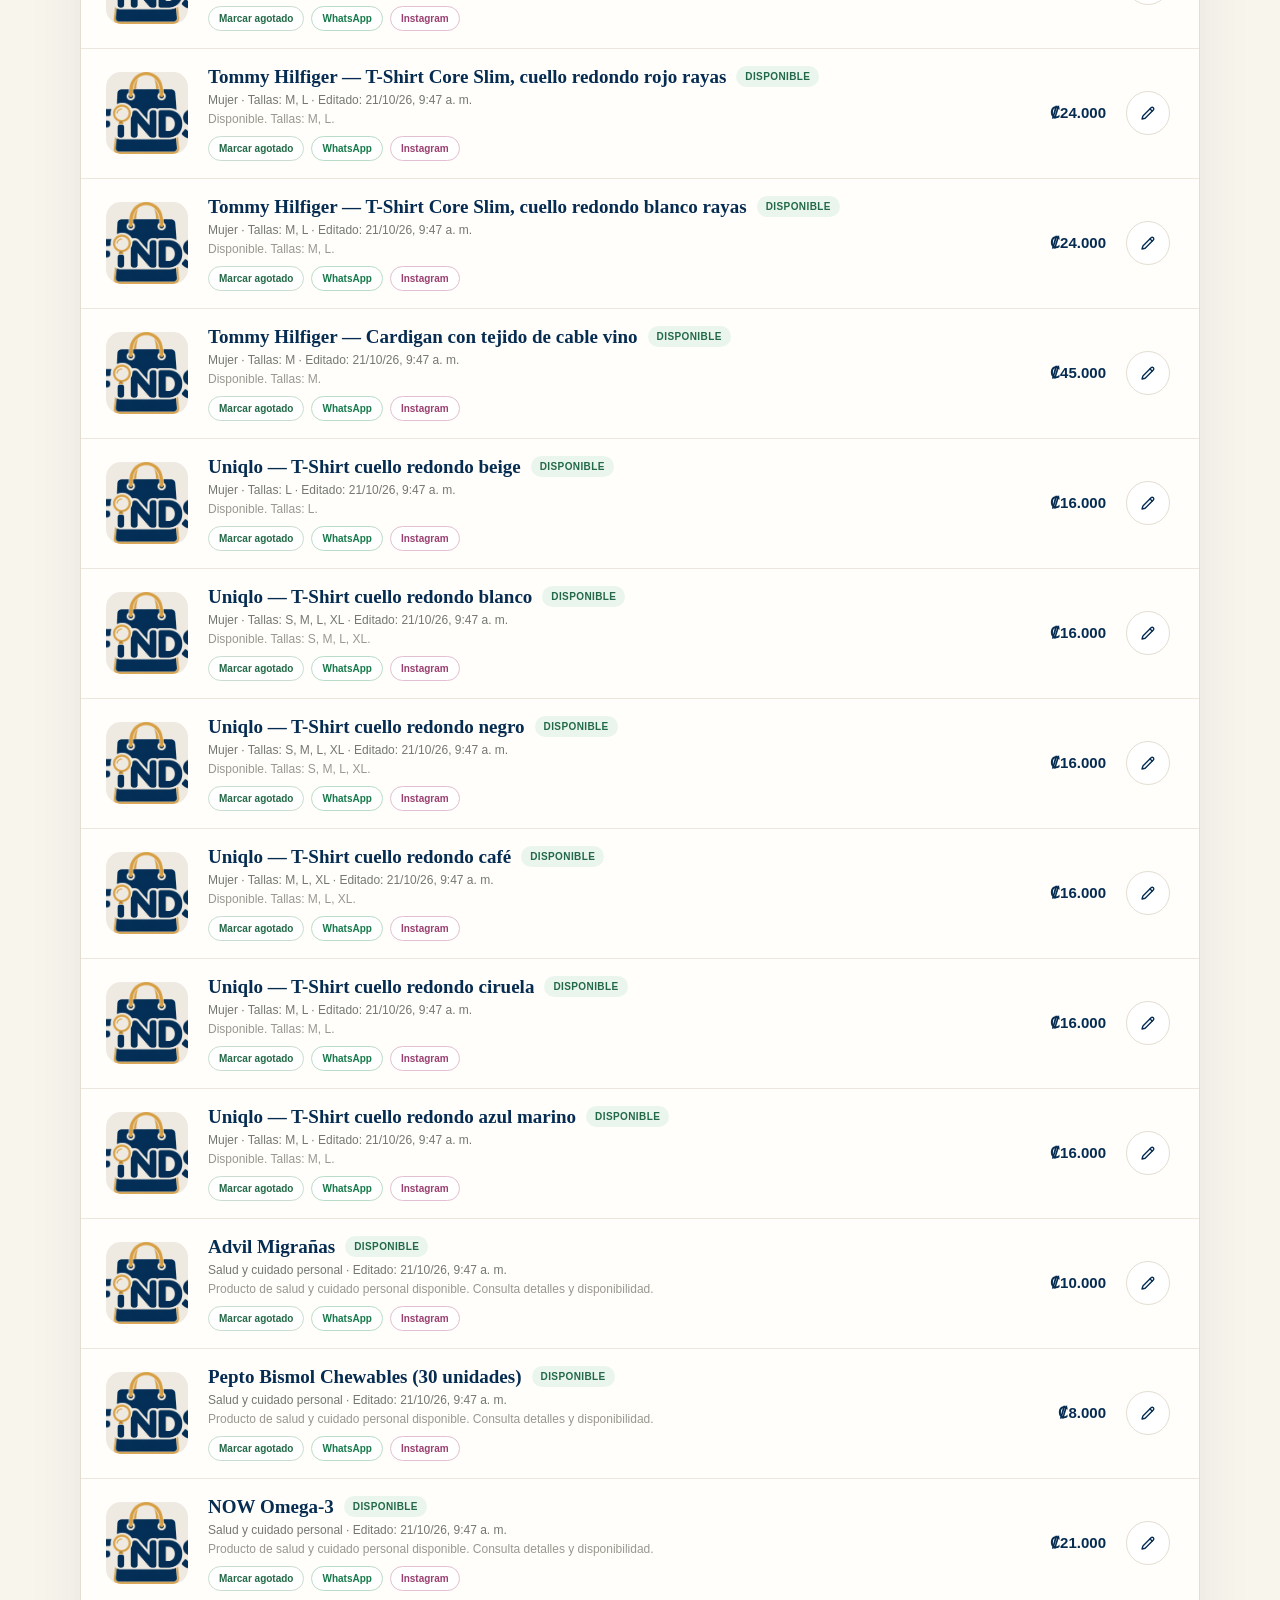
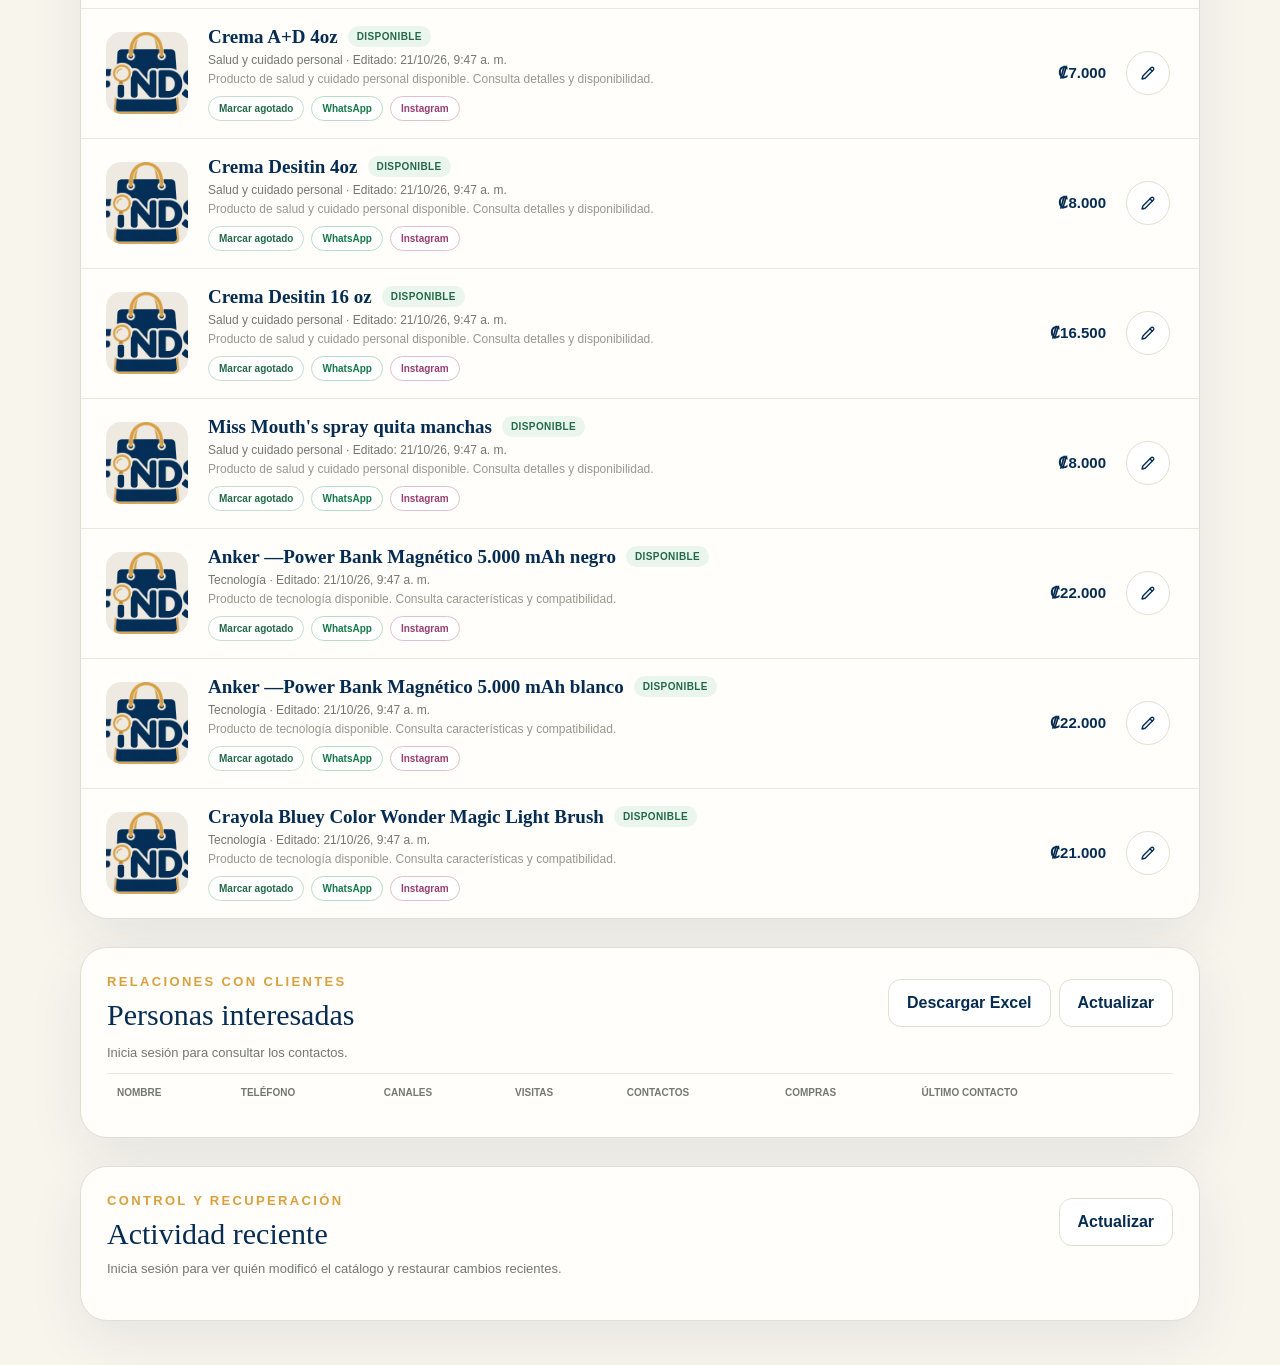
==== commit 5055079a: "Corregir guardado de productos y reflejar cambios inmediatamente" ====
--- a/admin/index.html
+++ b/admin/index.html
@@ -36,6 +36,7 @@
           <select id="availability" aria-label="Filtrar por disponibilidad"><option value="all">Toda disponibilidad</option><option value="Disponible">Disponibles</option><option value="Agotado">Agotados</option><option value="hidden">Ocultos</option></select>
           <select id="inventory-sort" aria-label="Ordenar inventario"><option value="updated_desc" selected>Última edición: más reciente</option><option value="updated_asc">Última edición: más antigua</option><option value="name_asc">Nombre: A–Z</option><option value="name_desc">Nombre: Z–A</option></select>
         </div>
+        <p id="save-status" role="status" aria-live="polite"></p>
         <div class="list-head"><div><h2 id="products-heading">Inventario</h2><span id="result-count" aria-live="polite">Cargando…</span></div><button id="toggle-inventory" class="collapse-button" type="button" aria-expanded="true" aria-controls="product-list">Minimizar inventario</button></div>
         <div id="product-list" class="product-list" aria-live="polite"></div>
         <div id="empty-state" class="empty" hidden><span aria-hidden="true">⌕</span><h3>No encontramos productos</h3><p>Prueba otro nombre, categoría o disponibilidad.</p></div>
@@ -72,6 +73,6 @@
     </dialog>
     <dialog id="customer-dialog" class="product-dialog customer-dialog"><form id="interaction-form"><div class="dialog-head"><div><p class="eyebrow">Historial del cliente</p><h2 id="customer-title">Cliente</h2><p id="customer-contact"></p></div><button type="button" class="customer-close dialog-close" aria-label="Cerrar">×</button></div><input type="hidden" name="customerId"><div id="customer-history" class="customer-history"></div><h3>Agregar actividad</h3><div class="field-row"><label>Tipo<select name="type"><option value="contact">Contacto</option><option value="purchase">Compra</option><option value="note">Nota</option></select></label><label>Canal<select name="channel"><option value="whatsapp">WhatsApp</option><option value="instagram">Instagram</option><option value="phone">Teléfono</option><option value="in_person">En persona</option><option value="other">Otro</option></select></label></div><div class="field-row"><label>Monto de compra<input name="amount" inputmode="decimal" placeholder="0"></label><label>Producto<input name="productId" placeholder="Nombre o código"></label></div><label>Nota<textarea name="note" rows="3" maxlength="500"></textarea></label><p id="interaction-status" class="editor-status" aria-live="polite"></p><div class="dialog-actions"><button type="button" class="secondary-button customer-close">Cerrar</button><button type="submit" class="primary-button">Guardar actividad</button></div></form></dialog>
     <script src="dashboard.js?v=9" defer></script>
-    <script src="editor.js?v=4" defer></script>
+    <script src="editor.js?v=5" defer></script>
   </body>
 </html>
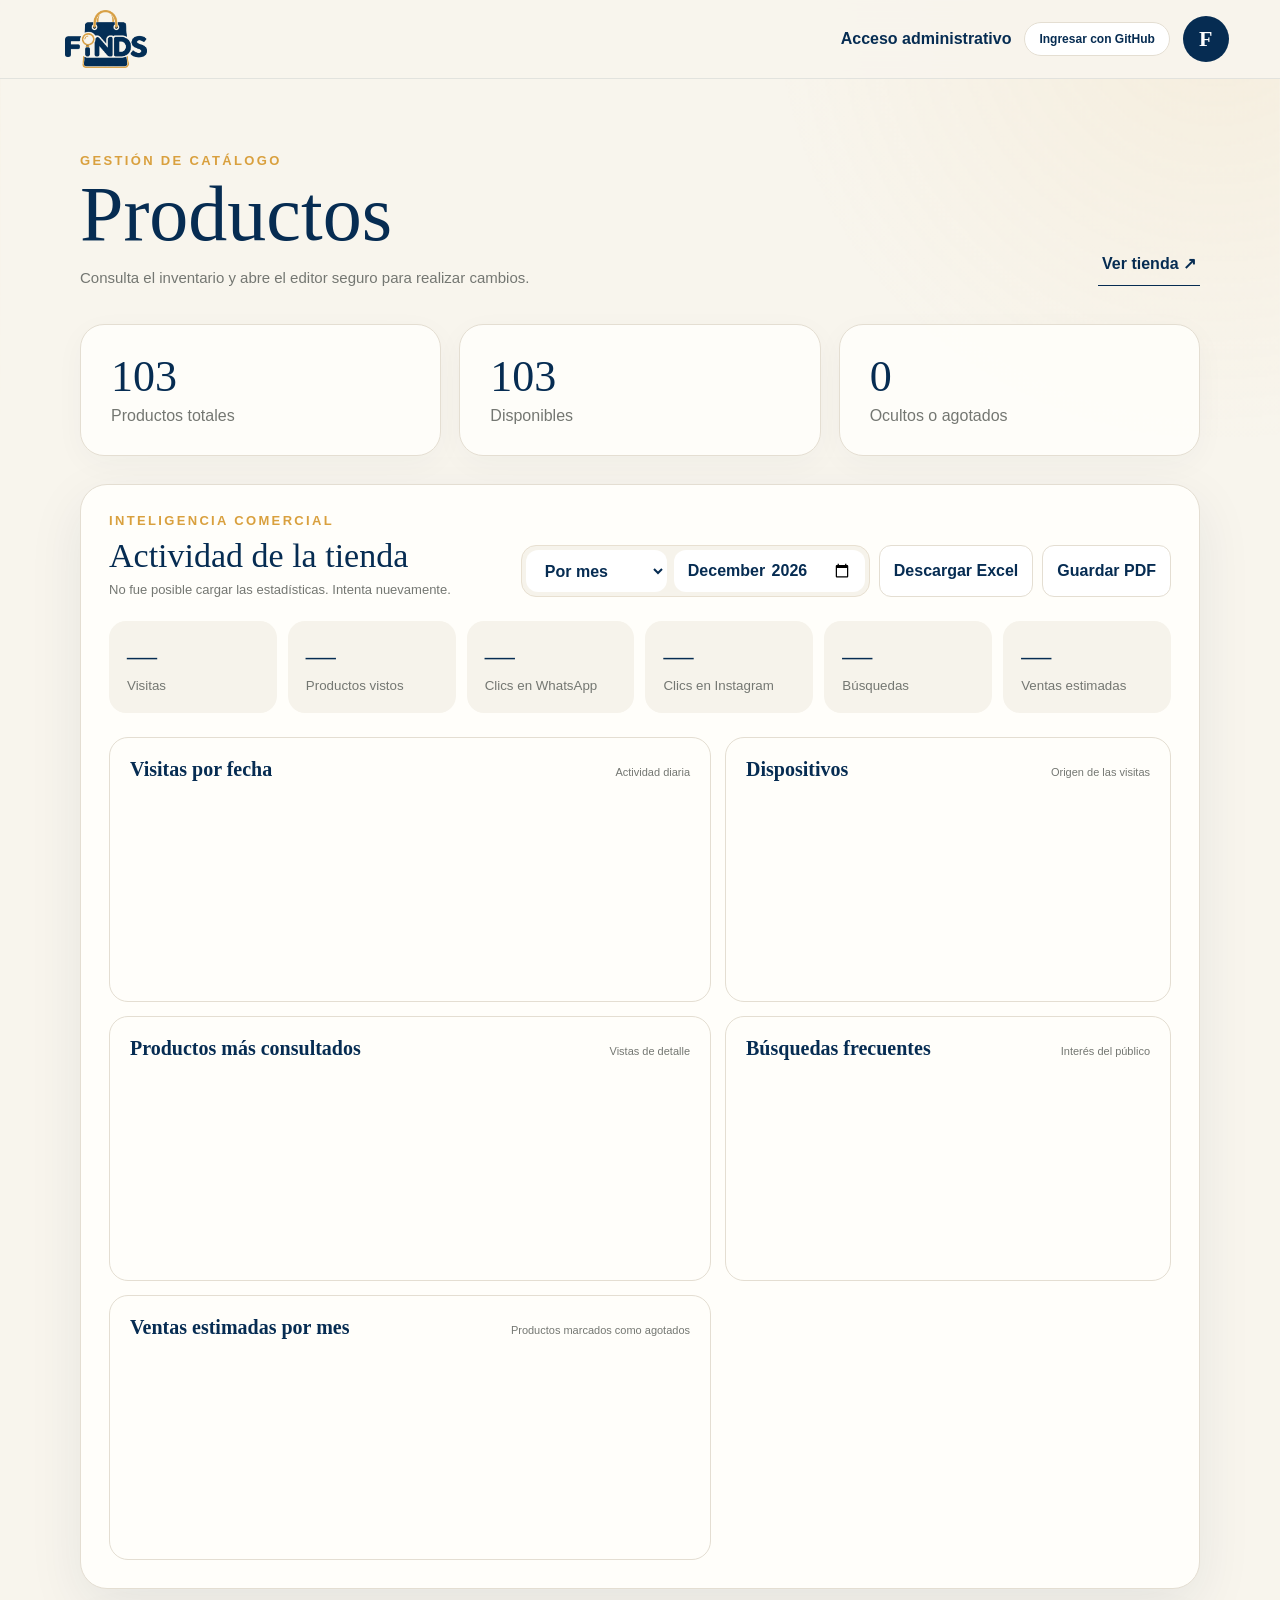
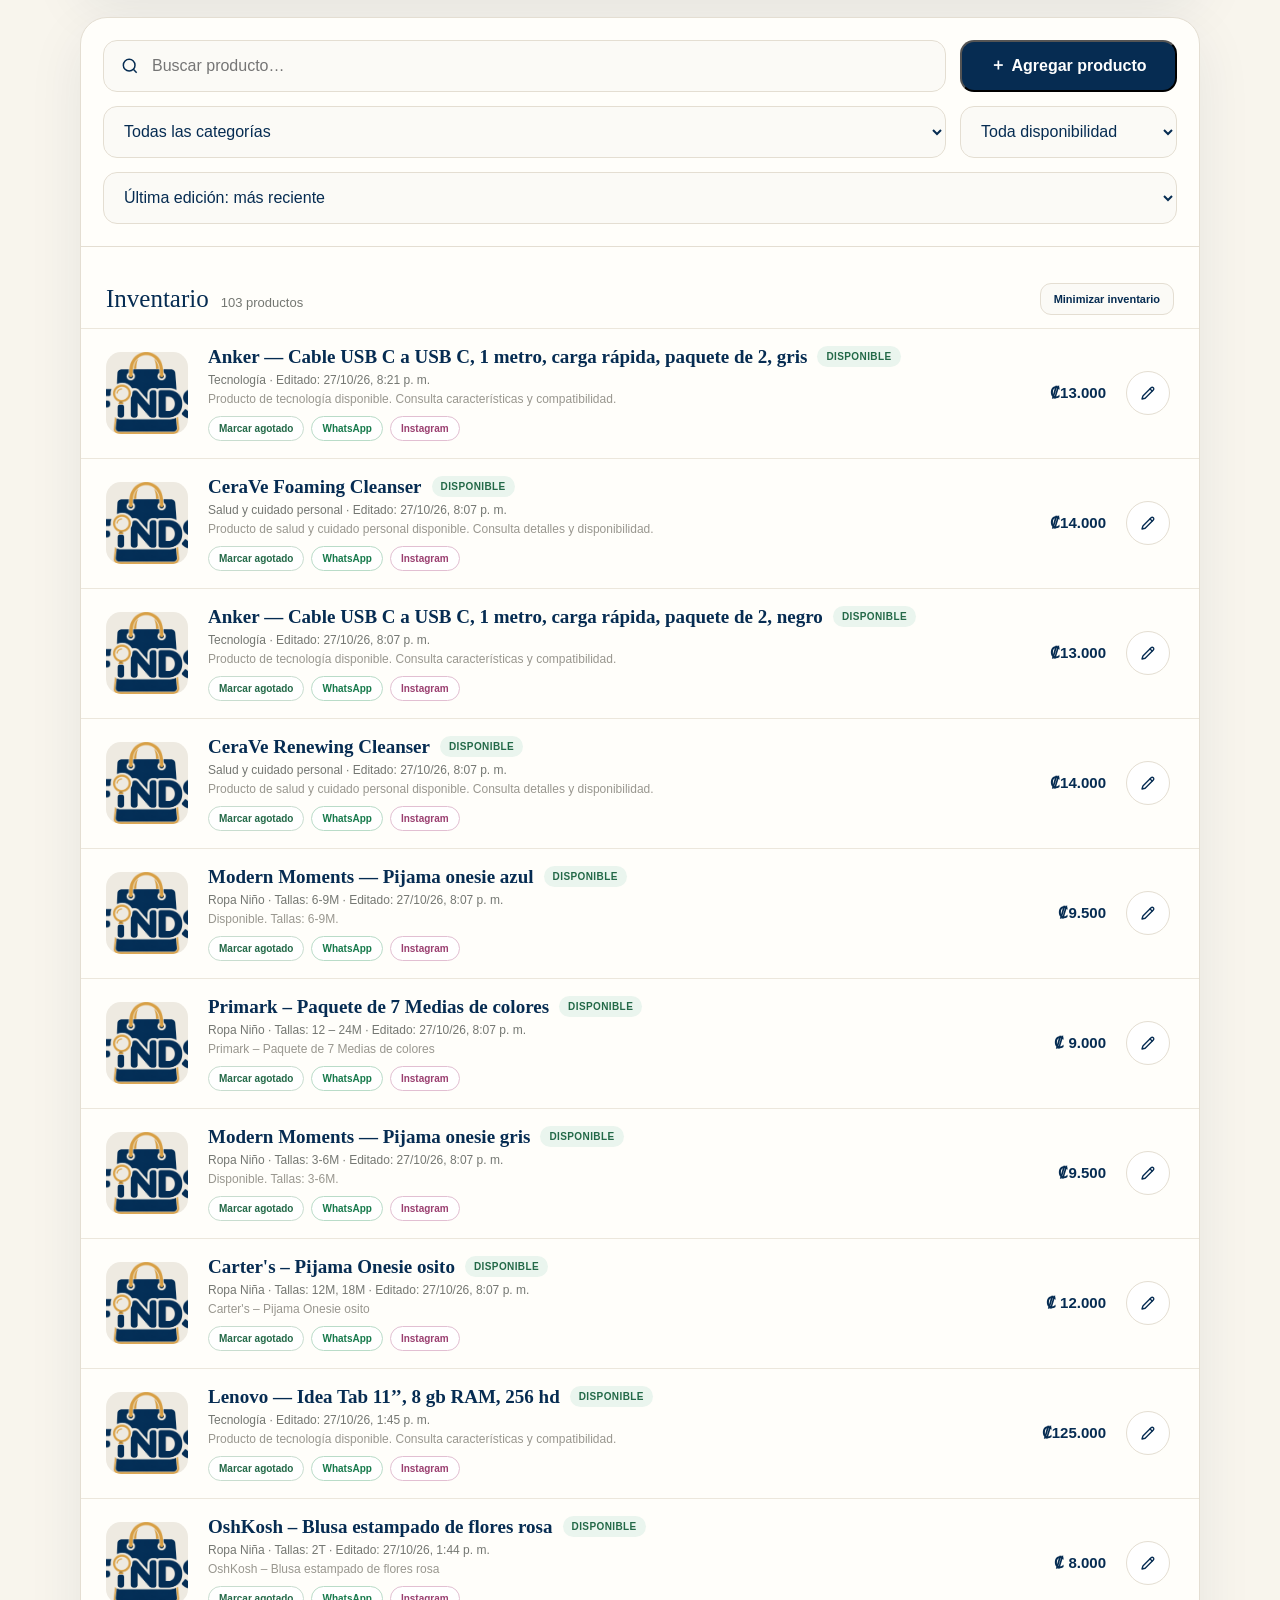
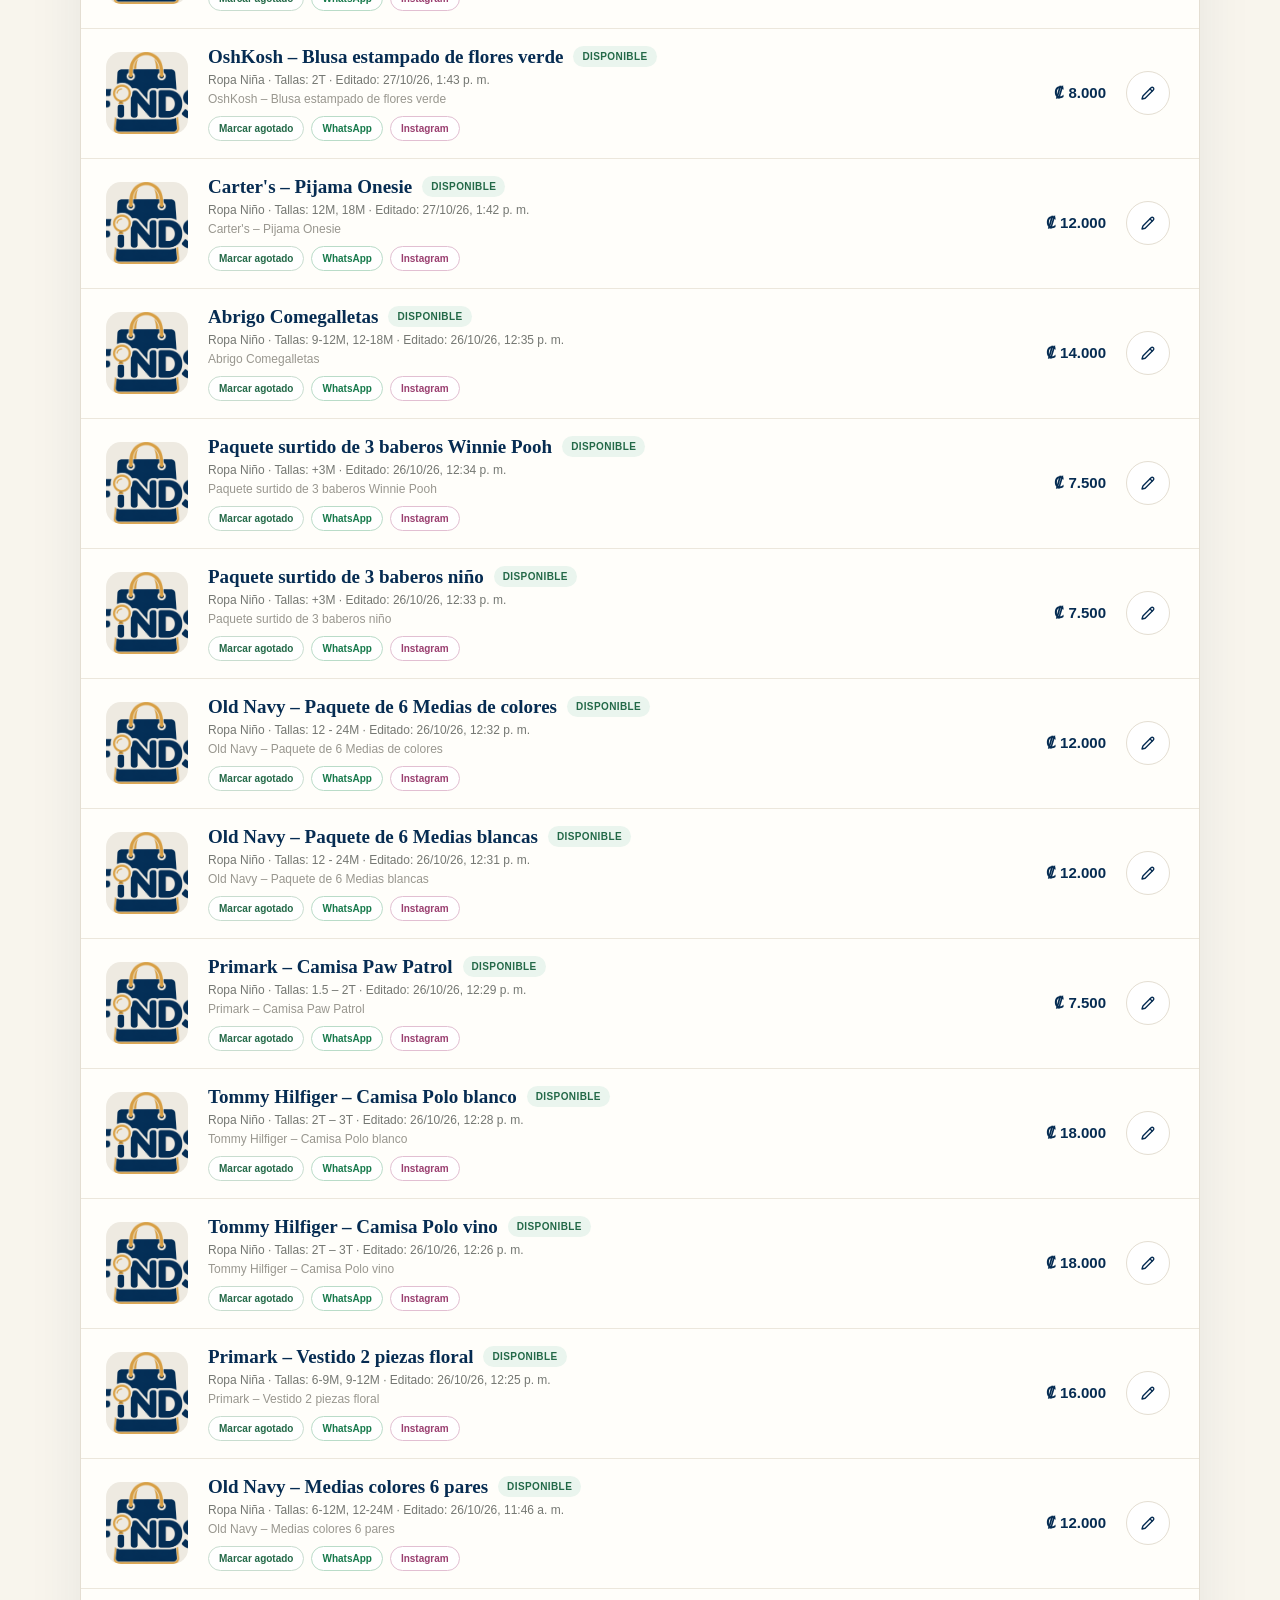
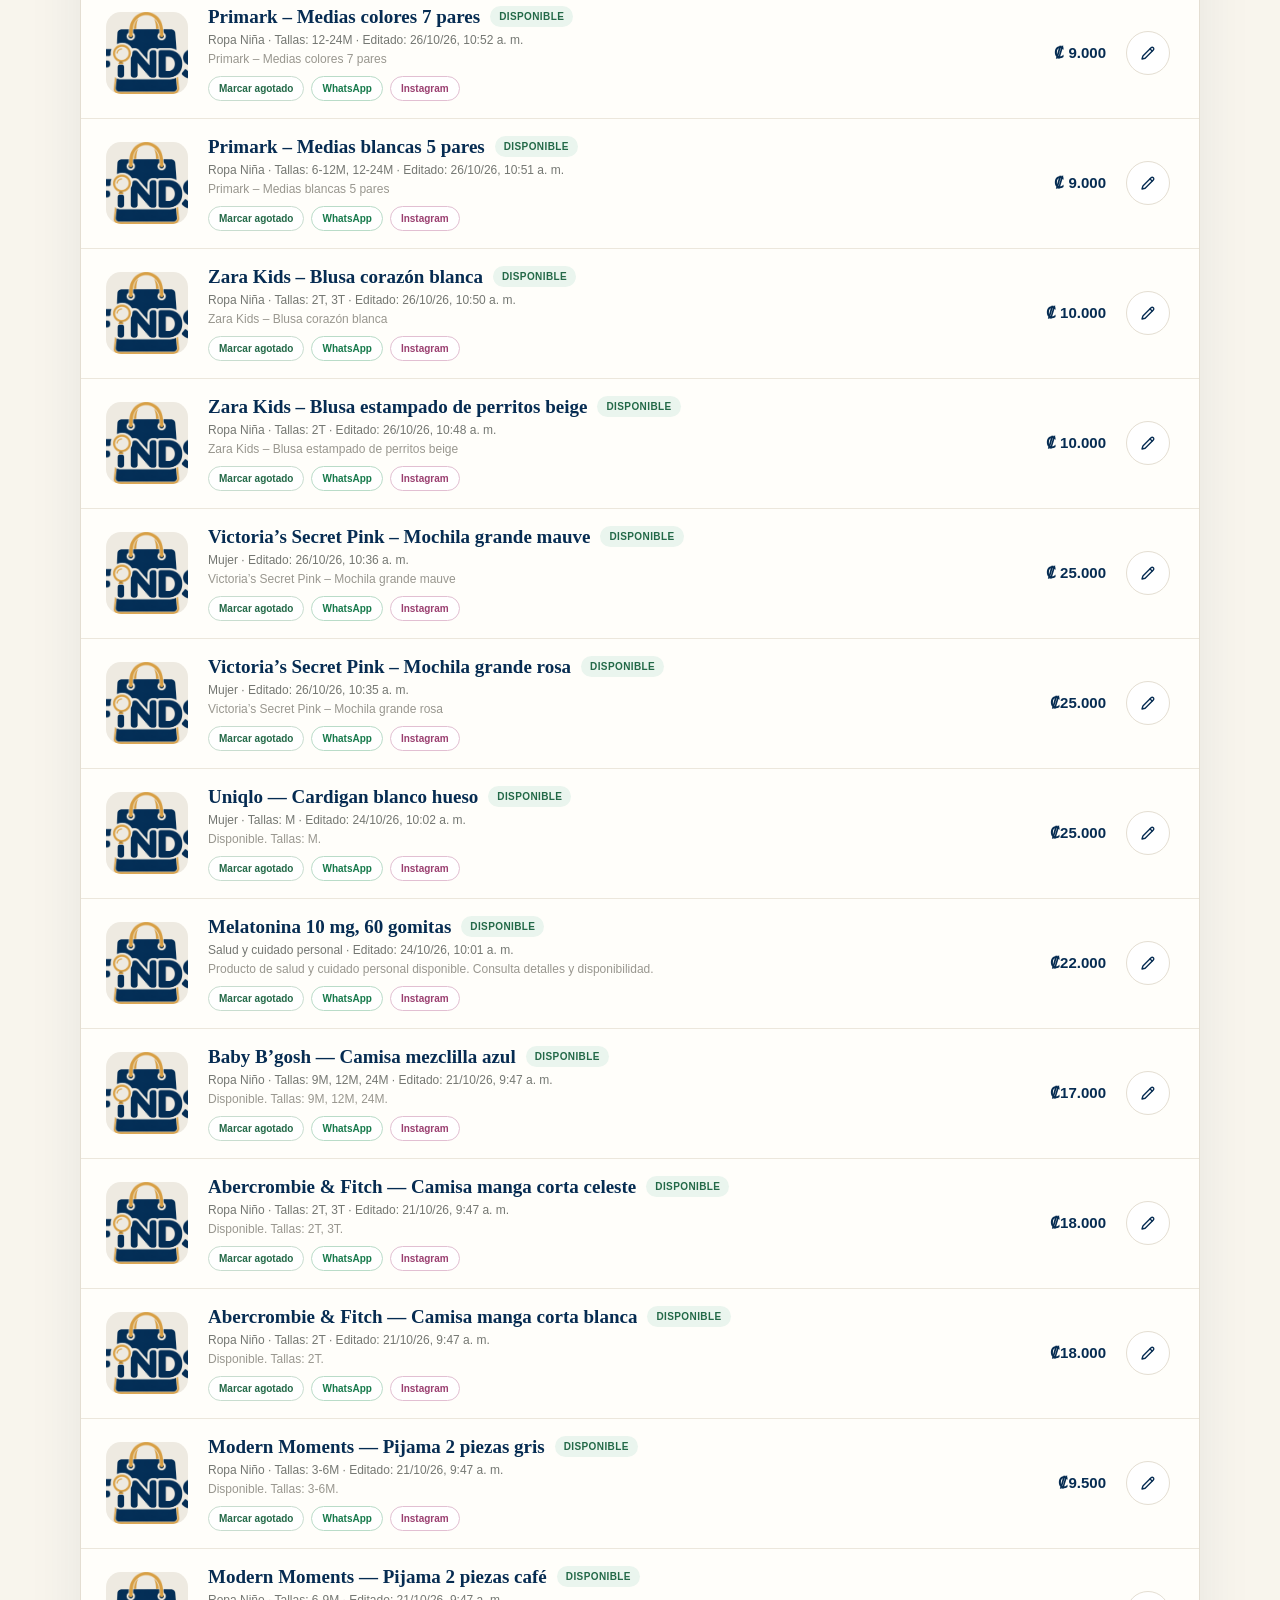
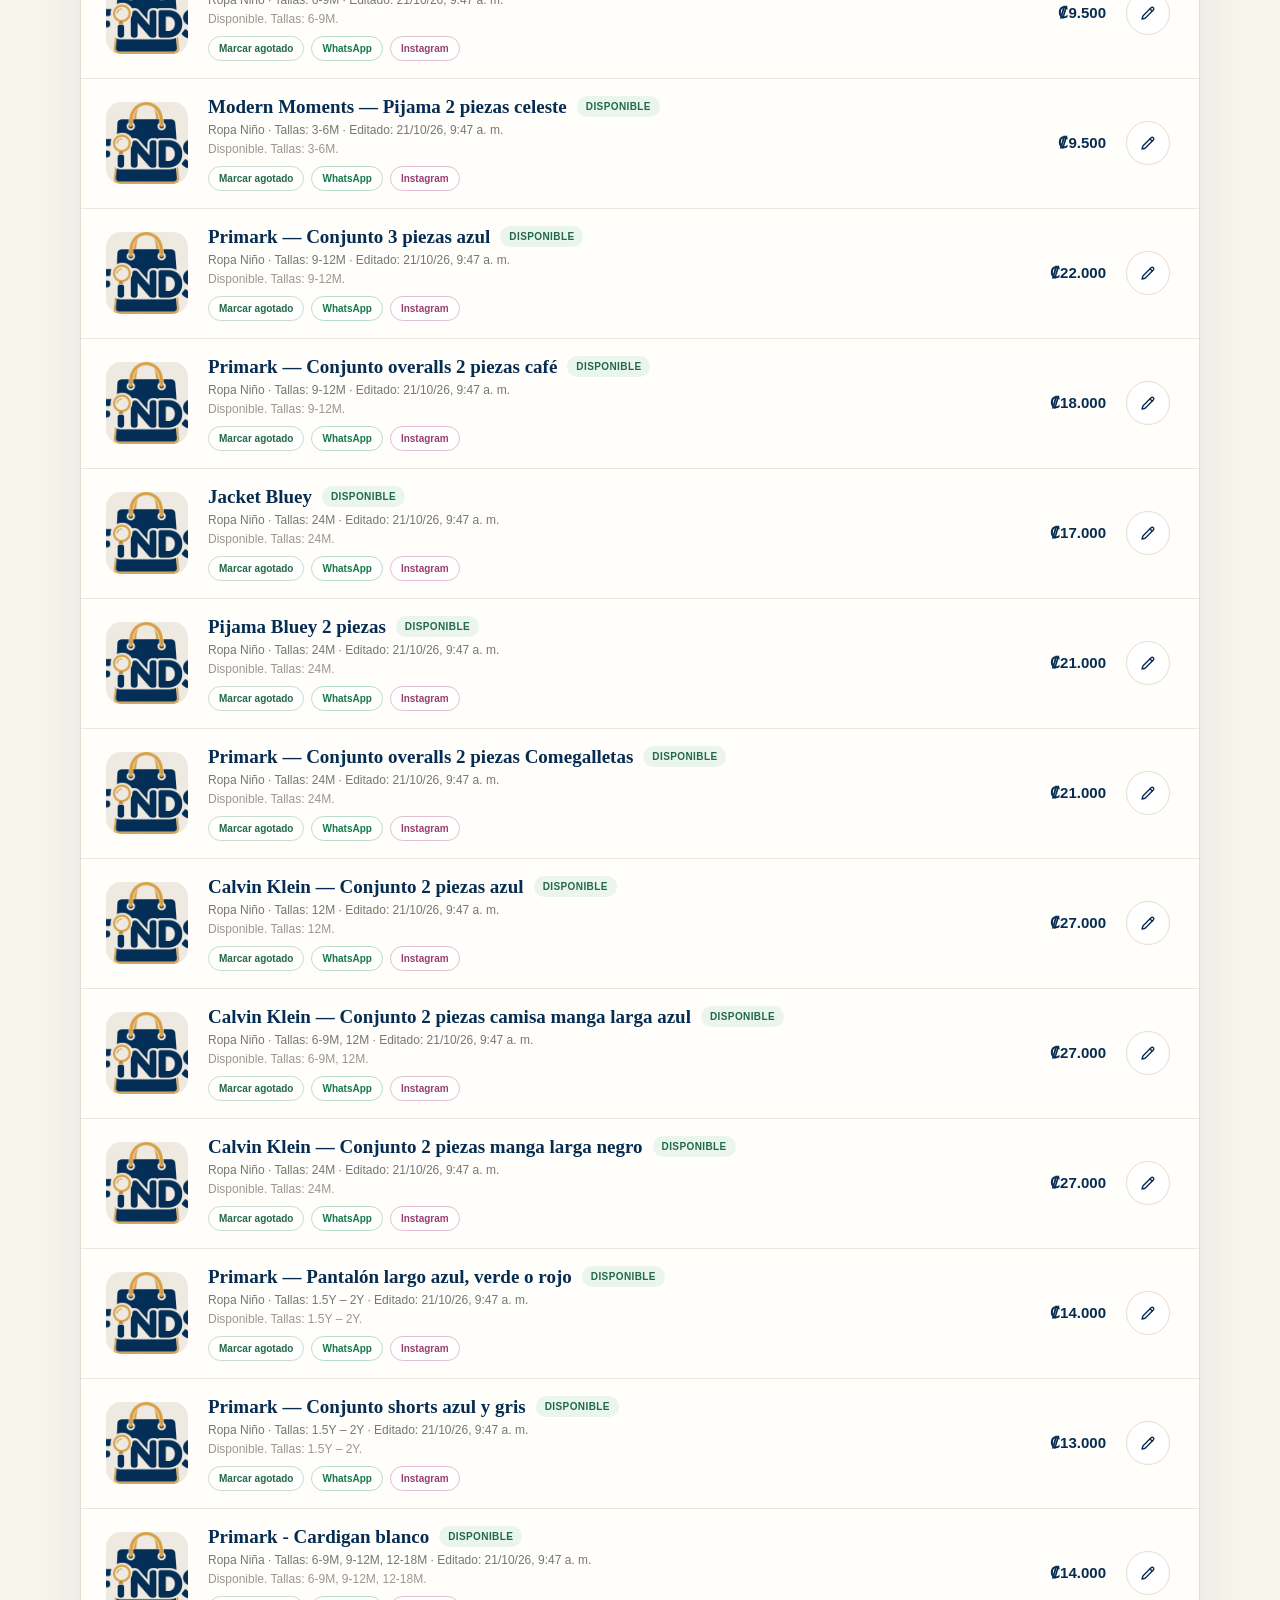
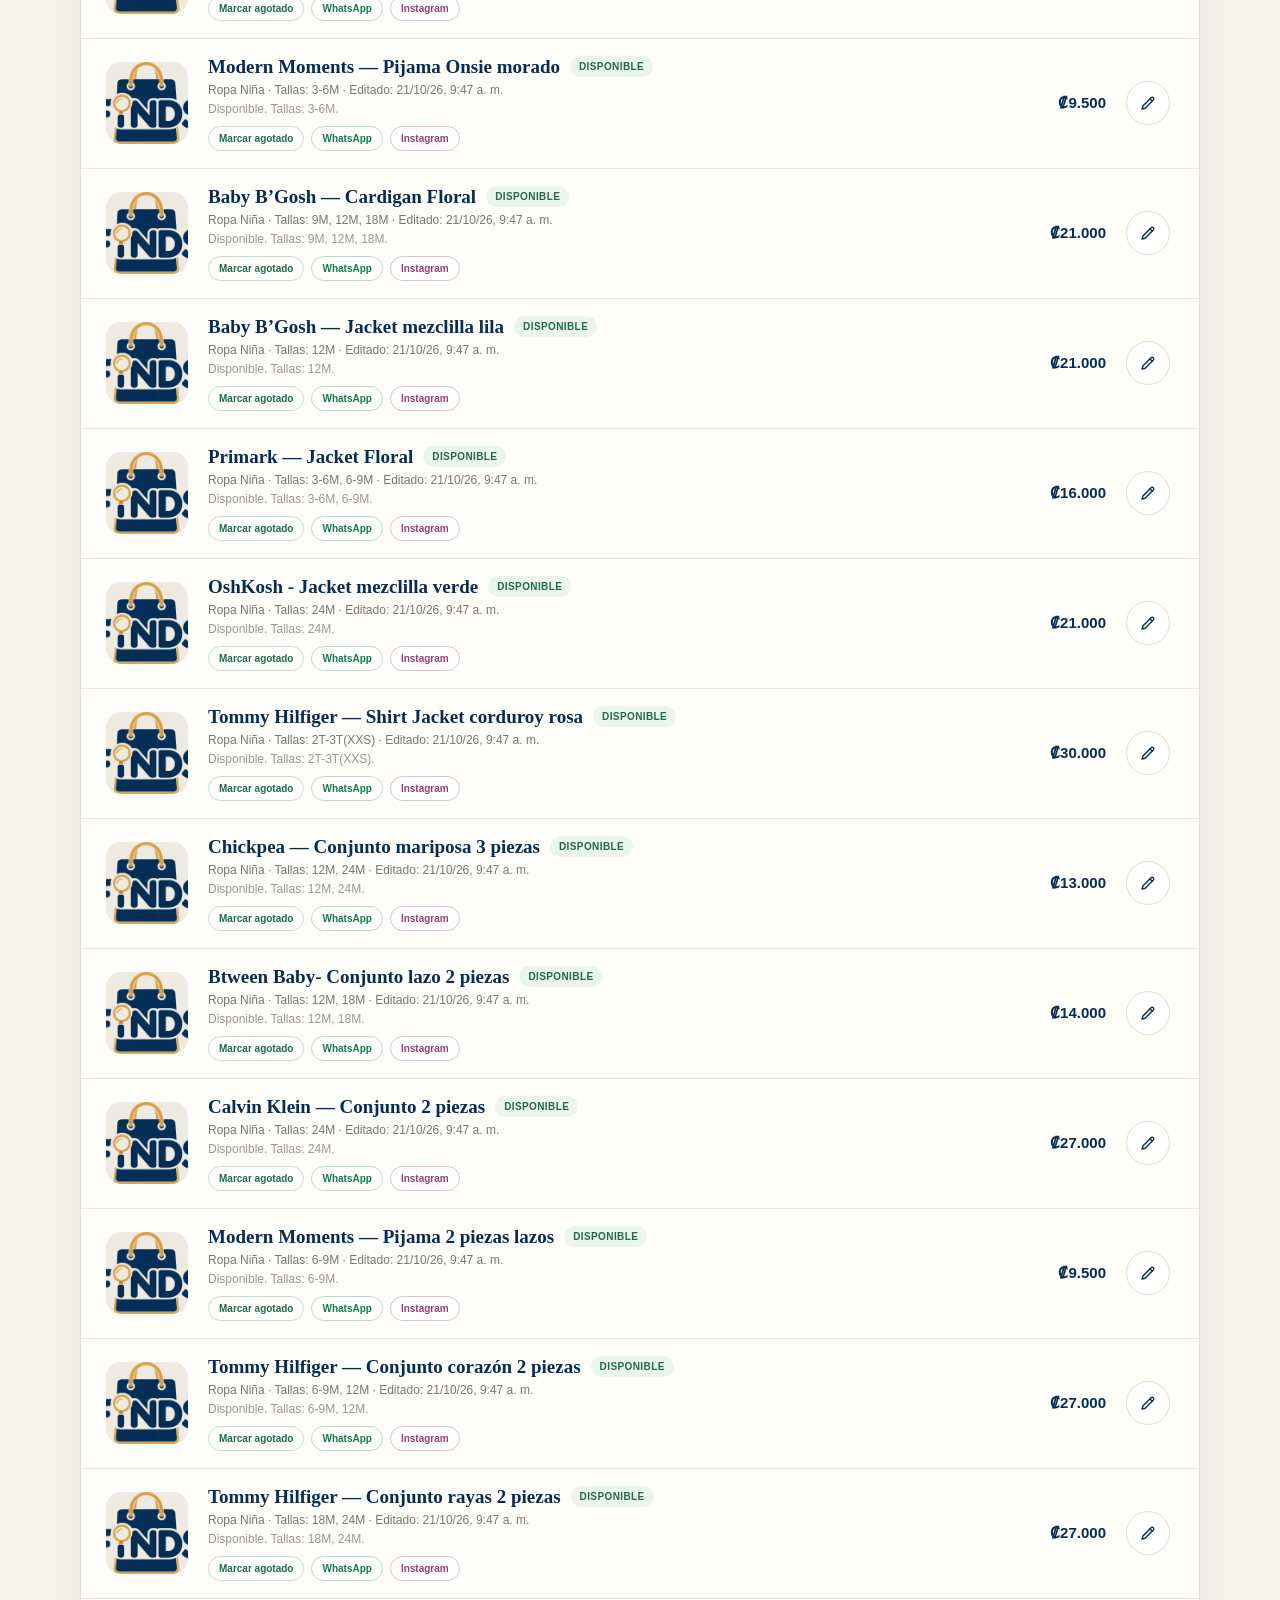
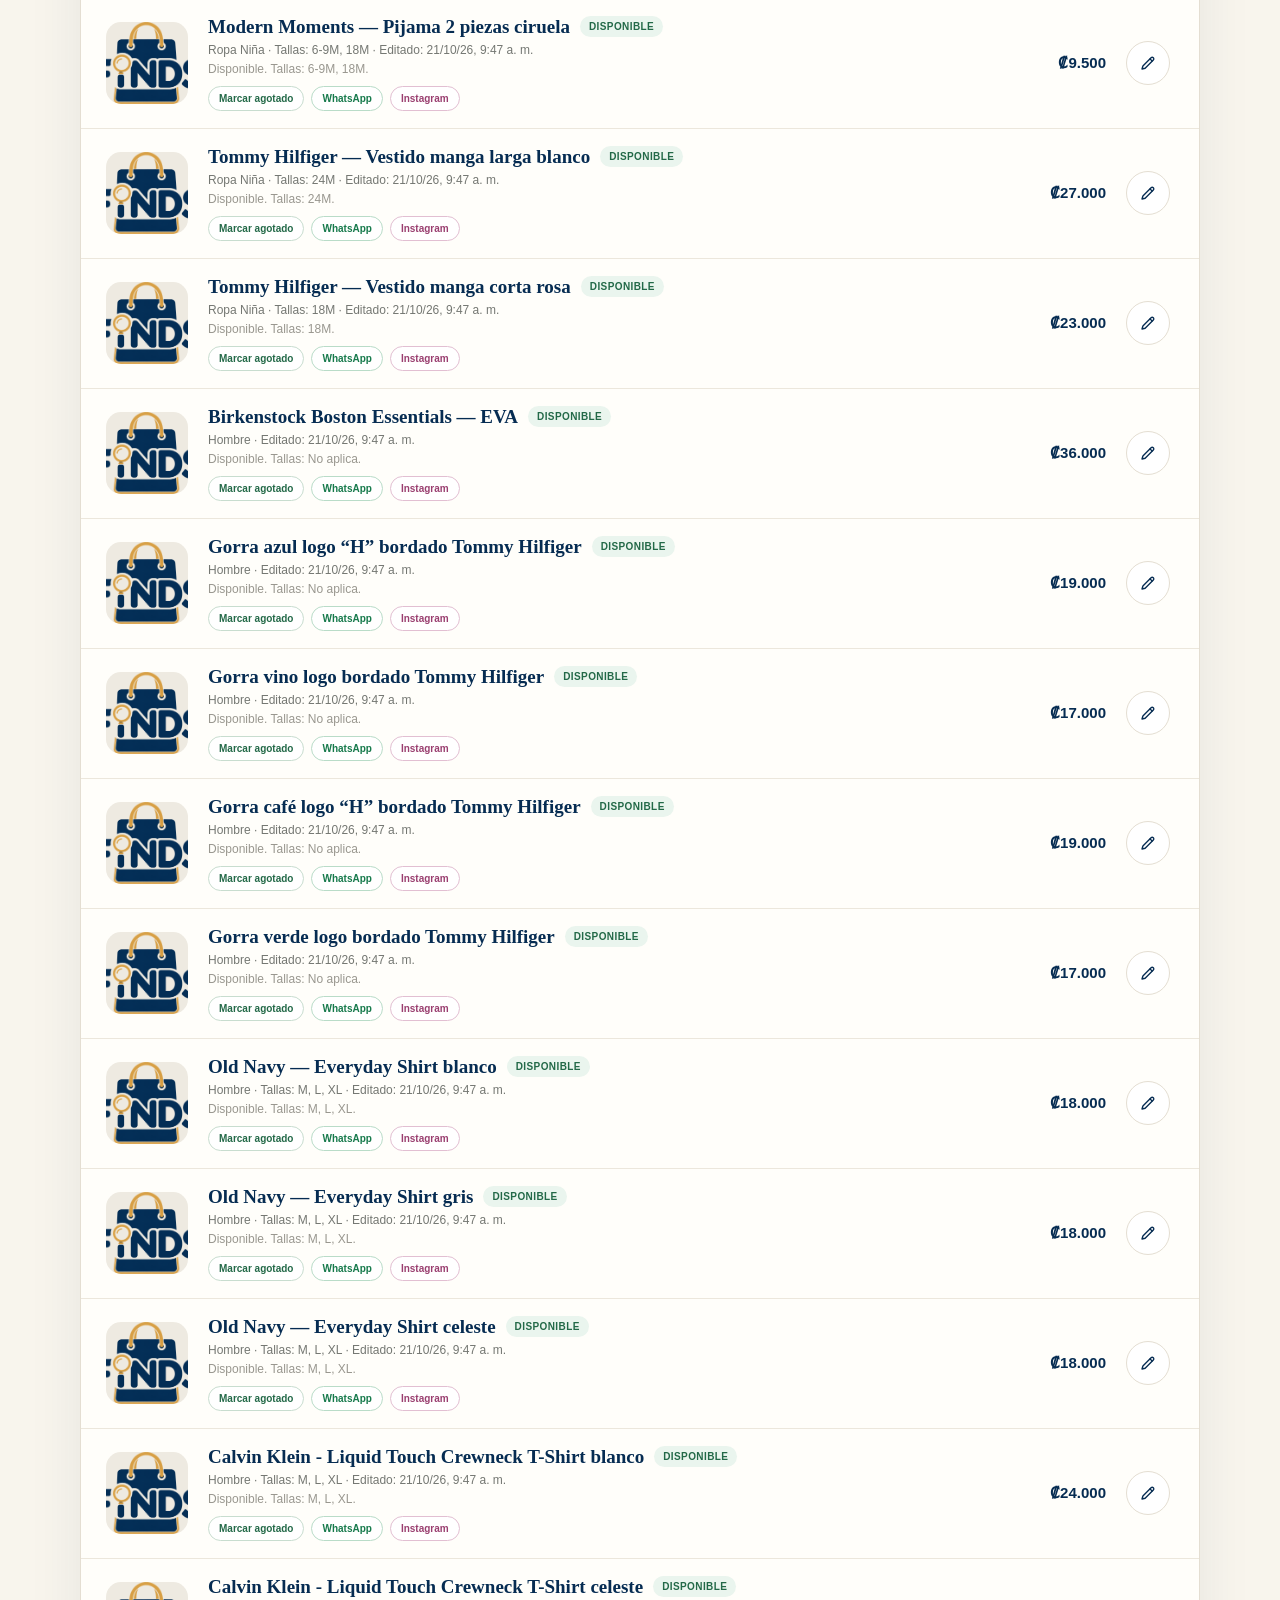
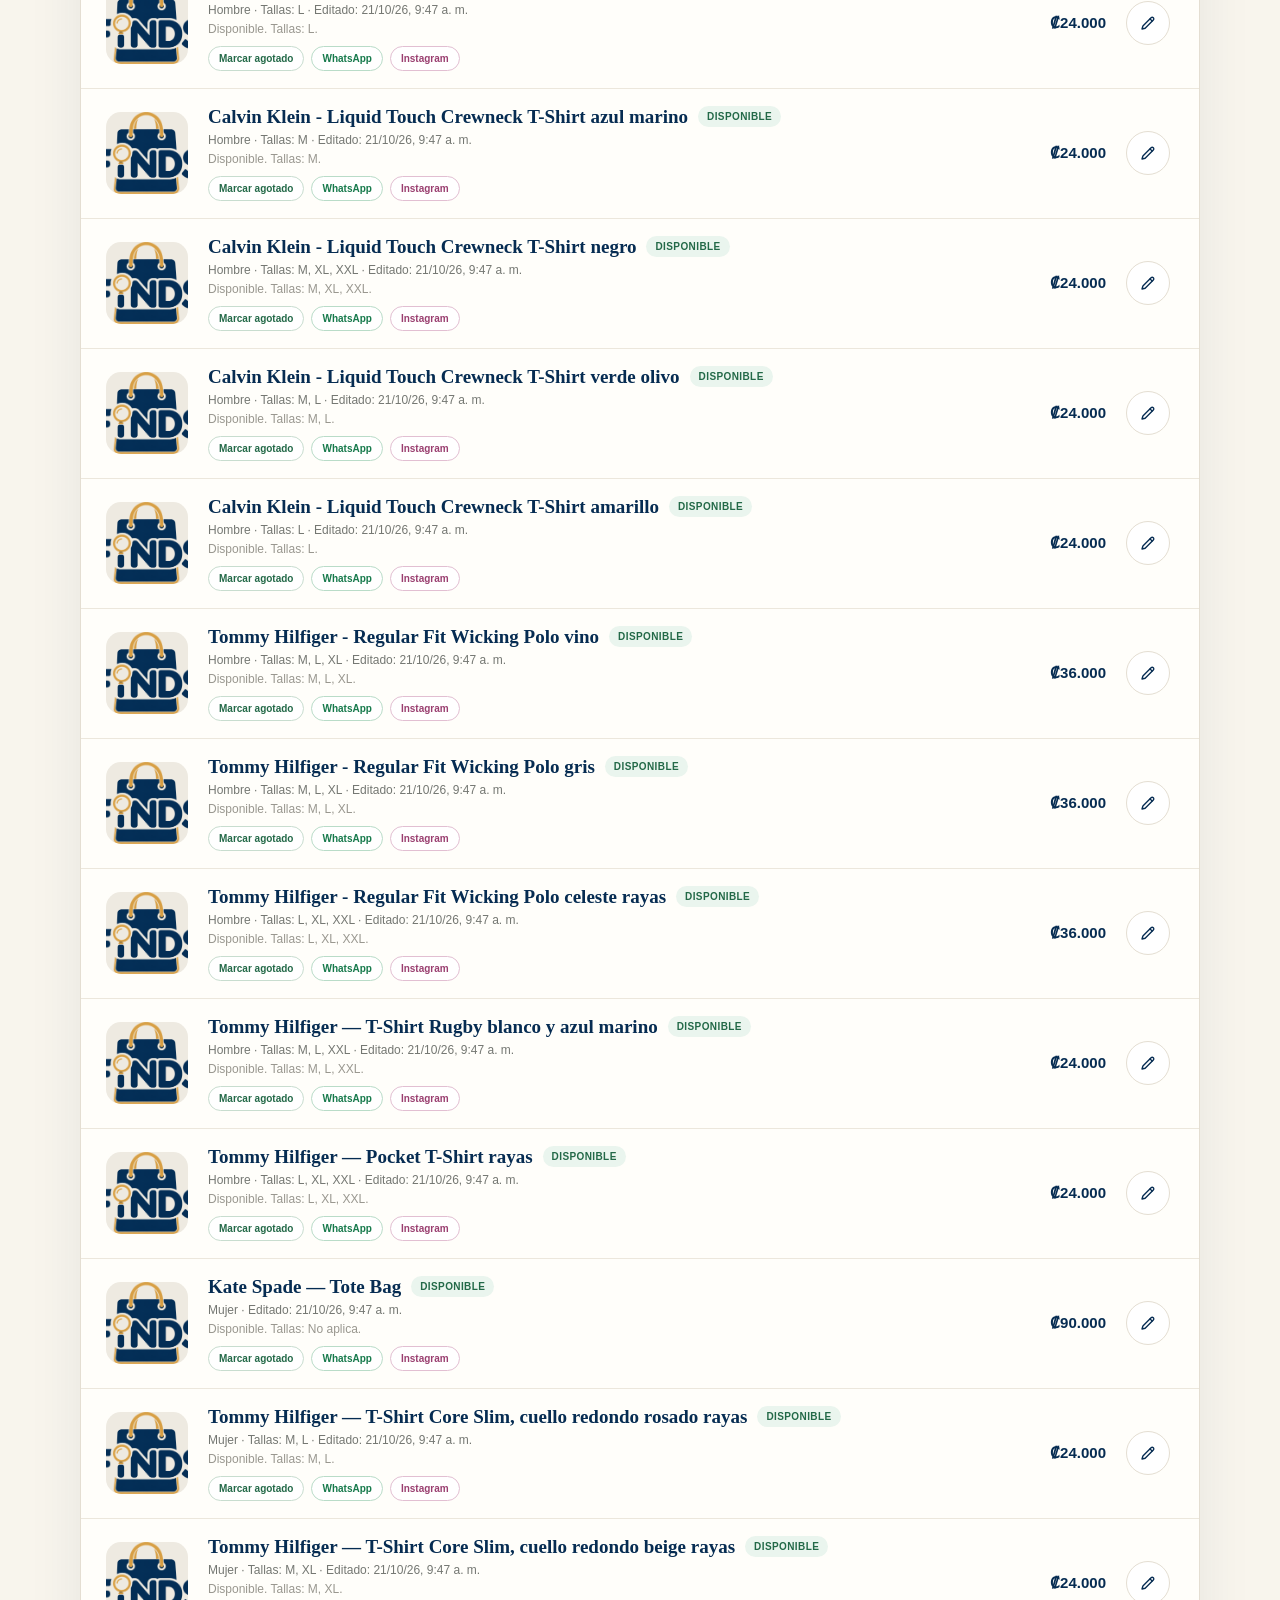
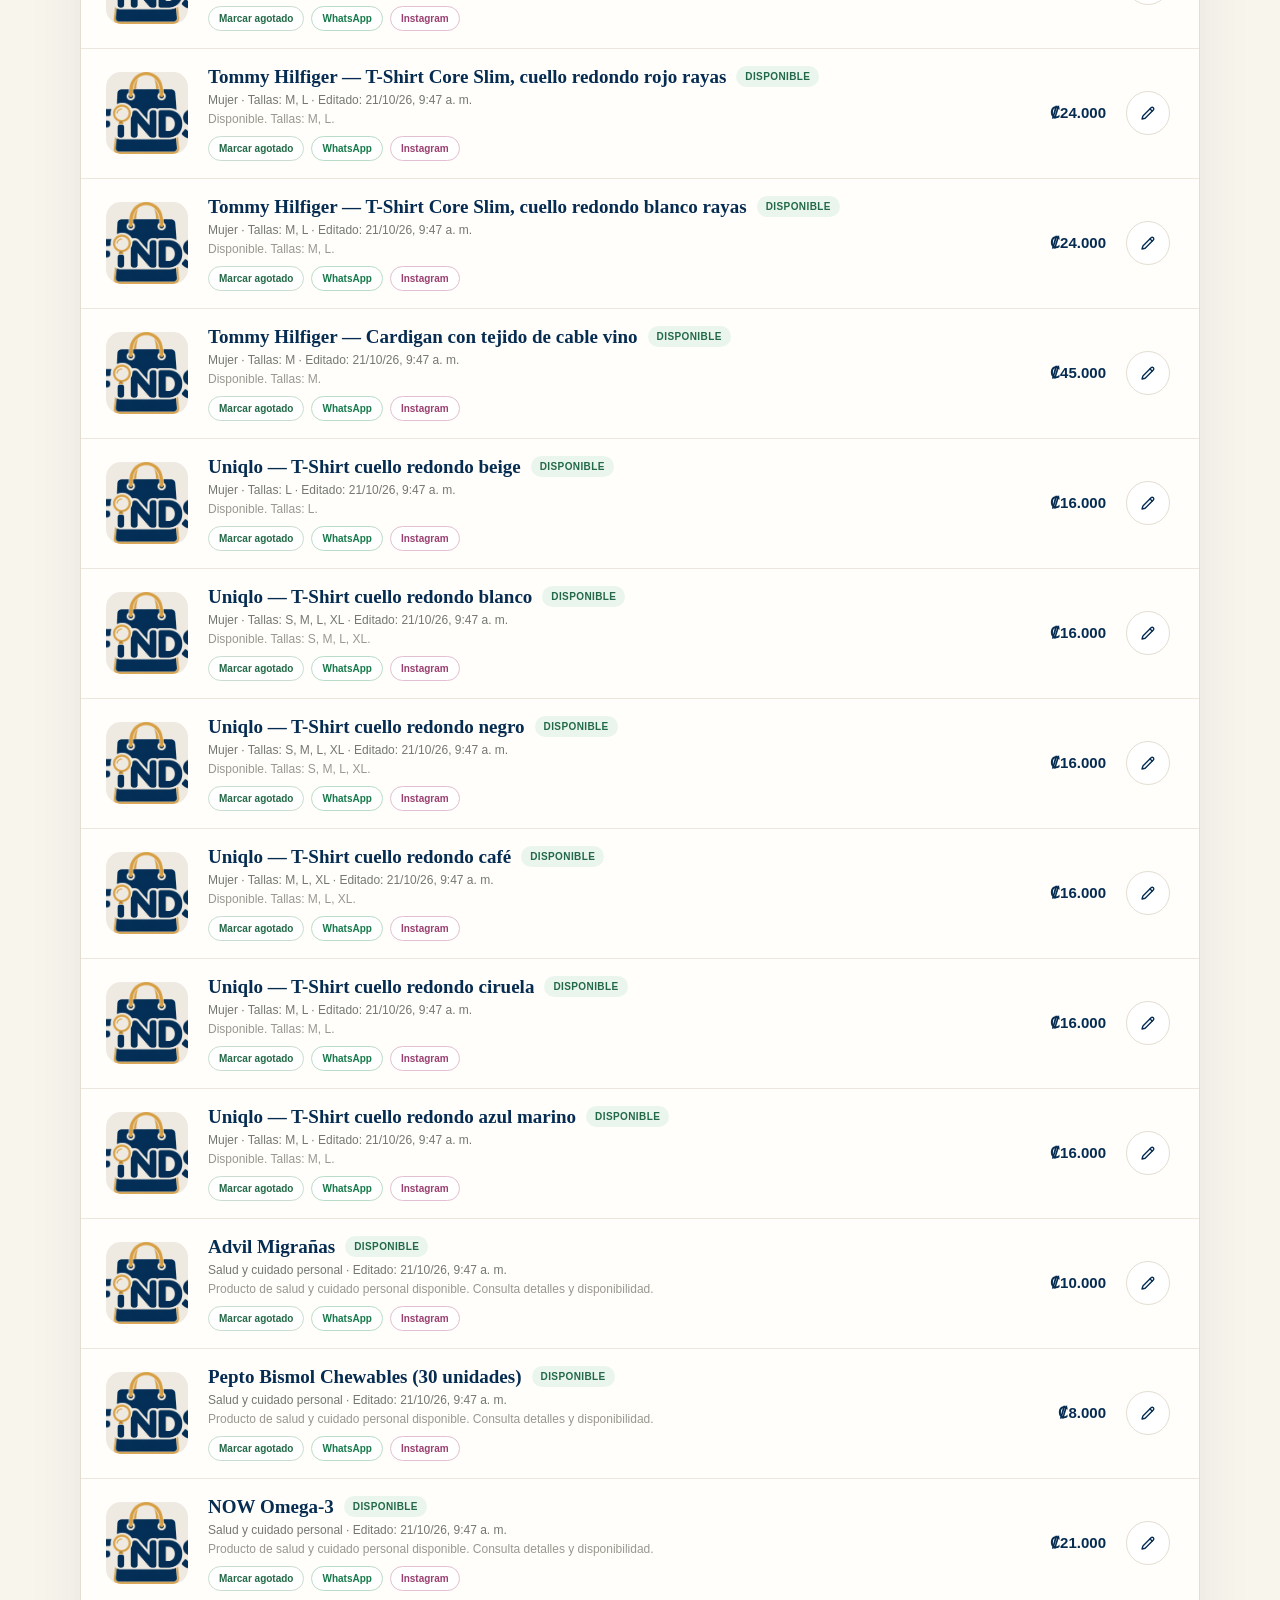
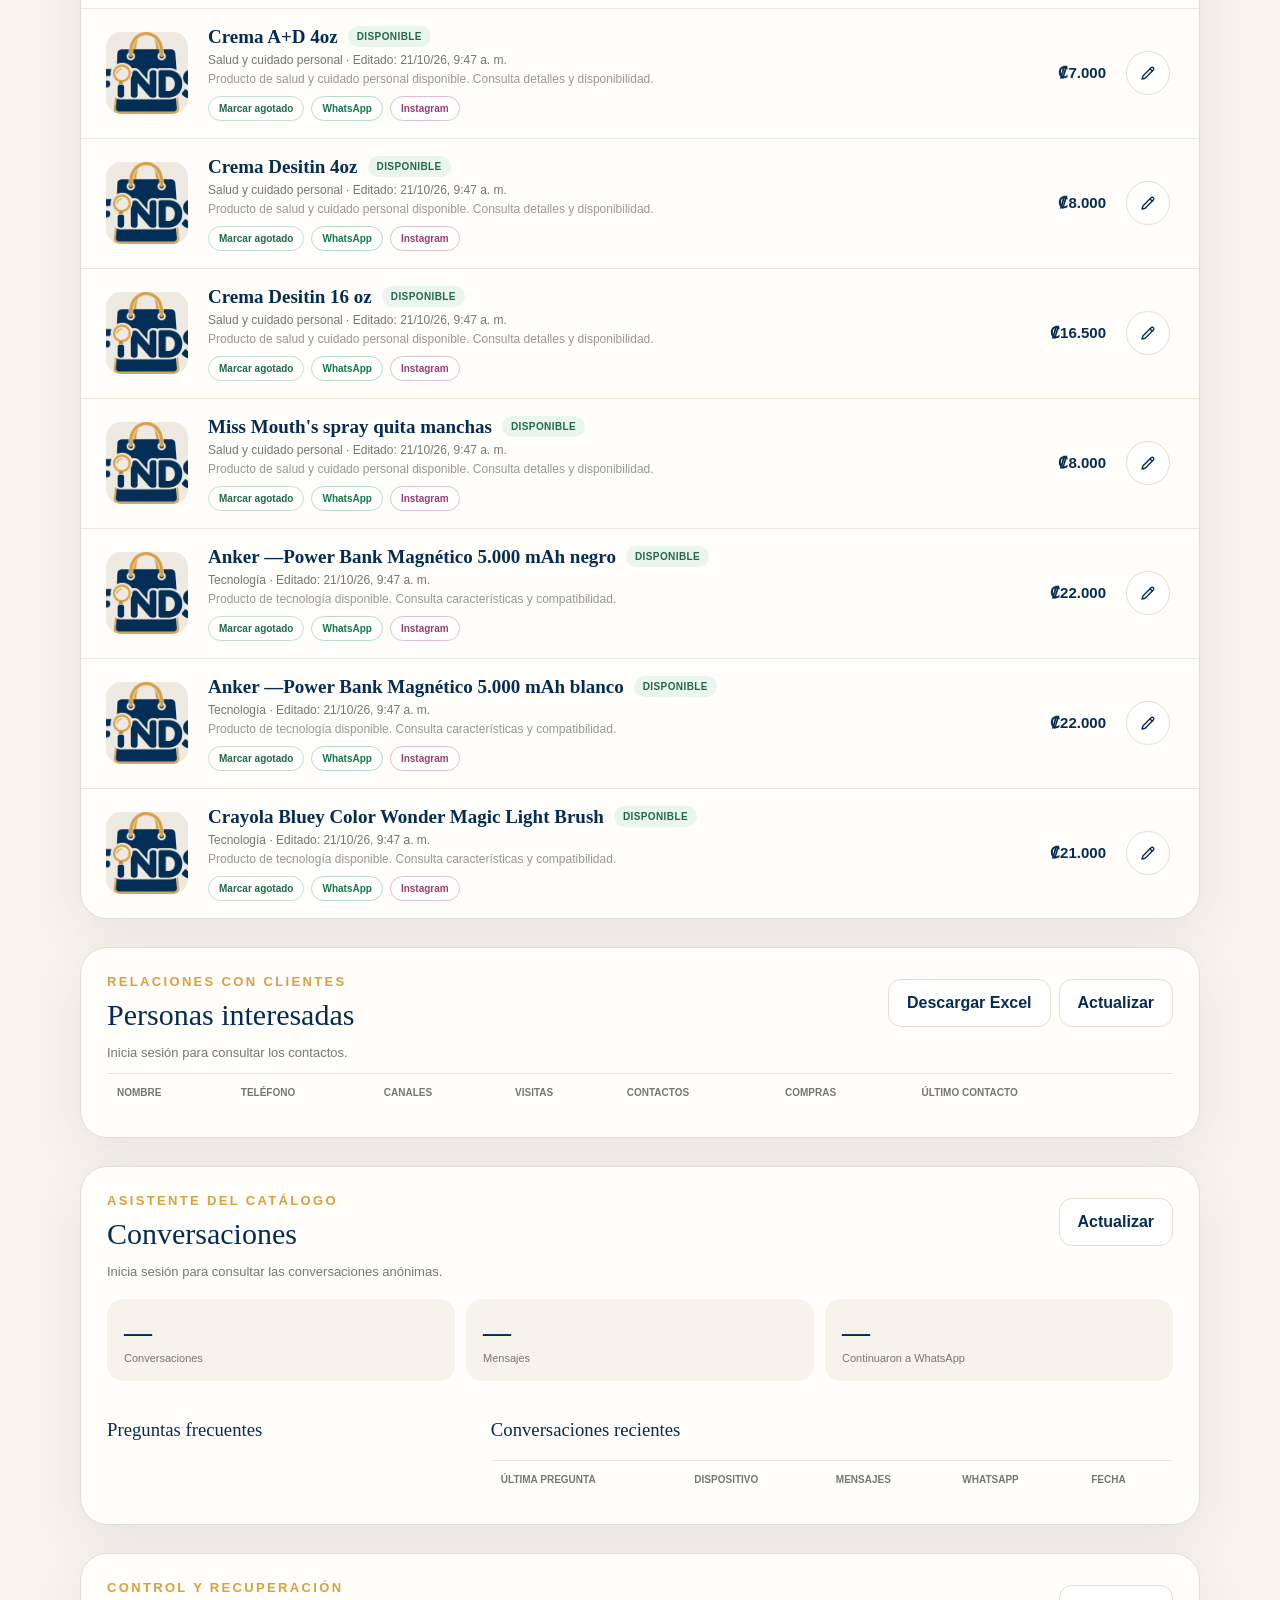
==== commit 763e4878: "Agregar asistente inteligente del catálogo" ====
--- a/admin/index.html
+++ b/admin/index.html
@@ -6,7 +6,7 @@
     <meta name="robots" content="noindex, nofollow, noarchive">
     <meta name="theme-color" content="#f8f5ed">
     <title>Gestión de catálogo · Finds</title>
-    <link rel="stylesheet" href="dashboard.css?v=10">
+    <link rel="stylesheet" href="dashboard.css?v=11">
   </head>
   <body>
     <header class="topbar">
@@ -42,6 +42,7 @@
         <div id="empty-state" class="empty" hidden><span aria-hidden="true">⌕</span><h3>No encontramos productos</h3><p>Prueba otro nombre, categoría o disponibilidad.</p></div>
       </section>
       <section class="customers-panel" aria-labelledby="customers-title"><div class="customers-head"><div><p class="eyebrow">Relaciones con clientes</p><h2 id="customers-title">Personas interesadas</h2></div><div><button id="export-customers" class="secondary-button" type="button">Descargar Excel</button><button id="refresh-customers" class="secondary-button" type="button">Actualizar</button></div></div><p id="customers-help">Inicia sesión para consultar los contactos.</p><div class="customer-table-wrap"><table class="customer-table"><thead><tr><th>Nombre</th><th>Teléfono</th><th>Canales</th><th>Visitas</th><th>Contactos</th><th>Compras</th><th>Último contacto</th><th></th></tr></thead><tbody id="customer-list"></tbody></table></div></section>
+      <section class="assistant-report" aria-labelledby="assistant-report-title"><div class="activity-head"><div><p class="eyebrow">Asistente del catálogo</p><h2 id="assistant-report-title">Conversaciones</h2></div><button id="refresh-assistant-report" class="secondary-button" type="button">Actualizar</button></div><p id="assistant-report-help">Inicia sesión para consultar las conversaciones anónimas.</p><div class="assistant-report-metrics"><article><strong id="chat-conversations">—</strong><span>Conversaciones</span></article><article><strong id="chat-messages">—</strong><span>Mensajes</span></article><article><strong id="chat-escalations">—</strong><span>Continuaron a WhatsApp</span></article></div><div class="assistant-report-grid"><div><h3>Preguntas frecuentes</h3><div id="chat-questions" class="rank-list"></div></div><div><h3>Conversaciones recientes</h3><div class="customer-table-wrap"><table class="customer-table"><thead><tr><th>Última pregunta</th><th>Dispositivo</th><th>Mensajes</th><th>WhatsApp</th><th>Fecha</th></tr></thead><tbody id="chat-conversation-list"></tbody></table></div></div></div></section>
       <section class="activity-panel" aria-labelledby="activity-title">
         <div class="activity-head"><div><p class="eyebrow">Control y recuperación</p><h2 id="activity-title">Actividad reciente</h2></div><button id="refresh-activity" class="secondary-button" type="button">Actualizar</button></div>
         <p id="activity-help">Inicia sesión para ver quién modificó el catálogo y restaurar cambios recientes.</p>
@@ -73,6 +74,6 @@
     </dialog>
     <dialog id="customer-dialog" class="product-dialog customer-dialog"><form id="interaction-form"><div class="dialog-head"><div><p class="eyebrow">Historial del cliente</p><h2 id="customer-title">Cliente</h2><p id="customer-contact"></p></div><button type="button" class="customer-close dialog-close" aria-label="Cerrar">×</button></div><input type="hidden" name="customerId"><div id="customer-history" class="customer-history"></div><h3>Agregar actividad</h3><div class="field-row"><label>Tipo<select name="type"><option value="contact">Contacto</option><option value="purchase">Compra</option><option value="note">Nota</option></select></label><label>Canal<select name="channel"><option value="whatsapp">WhatsApp</option><option value="instagram">Instagram</option><option value="phone">Teléfono</option><option value="in_person">En persona</option><option value="other">Otro</option></select></label></div><div class="field-row"><label>Monto de compra<input name="amount" inputmode="decimal" placeholder="0"></label><label>Producto<input name="productId" placeholder="Nombre o código"></label></div><label>Nota<textarea name="note" rows="3" maxlength="500"></textarea></label><p id="interaction-status" class="editor-status" aria-live="polite"></p><div class="dialog-actions"><button type="button" class="secondary-button customer-close">Cerrar</button><button type="submit" class="primary-button">Guardar actividad</button></div></form></dialog>
     <script src="dashboard.js?v=9" defer></script>
-    <script src="editor.js?v=5" defer></script>
+    <script src="editor.js?v=6" defer></script>
   </body>
 </html>
--- a/admin/dashboard.css
+++ b/admin/dashboard.css
@@ -84,6 +84,7 @@
 .size-picker{display:grid;grid-template-columns:minmax(0,1fr) auto;gap:10px;align-items:center}.size-picker .secondary-button{min-height:44px;white-space:nowrap}.size-help{display:block;margin-top:-8px;color:var(--muted)}
 .activity-panel{margin-top:28px;padding:26px;border:1px solid var(--line);border-radius:27px;background:var(--card);box-shadow:var(--shadow)}.activity-head{display:flex;align-items:center;justify-content:space-between;gap:18px}.activity-head h2{margin:0;font-family:Georgia,serif;font-size:30px;font-weight:500}.activity-panel>p{margin:10px 0 18px;color:var(--muted);font-size:13px}.activity-list{display:grid}.activity-item{display:flex;align-items:center;justify-content:space-between;gap:18px;padding:14px 0;border-top:1px solid #ece7dc}.activity-item strong,.activity-item small{display:block}.activity-item strong{font-size:13px}.activity-item small{margin-top:5px;color:var(--muted);font-size:11px}.restore-button{padding:8px 12px;border:1px solid #c8d8e5;border-radius:10px;background:#f7fbff;cursor:pointer;font-size:11px;font-weight:800}.restore-button:disabled{opacity:.65}
 .customers-panel{margin-top:28px;padding:26px;border:1px solid var(--line);border-radius:27px;background:var(--card);box-shadow:var(--shadow)}.customers-head{display:flex;align-items:center;justify-content:space-between;gap:18px}.customers-head>div:last-child{display:flex;gap:8px}.customers-head h2{margin:0;font-family:Georgia,serif;font-size:30px;font-weight:500}.customers-panel>p{color:var(--muted);font-size:13px}.customer-table-wrap{overflow:auto}.customer-table{width:100%;border-collapse:collapse;white-space:nowrap}.customer-table th,.customer-table td{padding:13px 10px;border-top:1px solid #ece7dc;text-align:left;font-size:12px}.customer-table th{color:var(--muted);font-size:10px;text-transform:uppercase}.customer-table button{padding:7px 10px;border:1px solid var(--line);border-radius:9px;background:white;cursor:pointer;font-weight:800}.customer-dialog form{padding:28px}.customer-dialog label{display:grid;gap:7px;margin-top:13px}.customer-dialog input,.customer-dialog select,.customer-dialog textarea{width:100%;padding:12px;border:1px solid var(--line);border-radius:12px;background:#fbfaf6}.customer-history{display:grid;max-height:240px;overflow:auto;margin:20px 0}.history-item{padding:12px 0;border-top:1px solid #ece7dc}.history-item strong,.history-item small{display:block}.history-item small{margin-top:5px;color:var(--muted)}
+.assistant-report{margin-top:28px;padding:26px;border:1px solid var(--line);border-radius:27px;background:var(--card);box-shadow:var(--shadow)}.assistant-report>p{color:var(--muted);font-size:13px}.assistant-report-metrics{display:grid;grid-template-columns:repeat(3,1fr);gap:11px;margin:20px 0}.assistant-report-metrics article{padding:17px;border-radius:16px;background:#f6f3eb}.assistant-report-metrics strong,.assistant-report-metrics span{display:block}.assistant-report-metrics strong{font-family:Georgia,serif;font-size:28px}.assistant-report-metrics span{margin-top:4px;color:var(--muted);font-size:11px}.assistant-report-grid{display:grid;grid-template-columns:.8fr 1.5fr;gap:20px}.assistant-report-grid h3{font-family:Georgia,serif;font-weight:500}.assistant-report-grid .rank-list{margin-top:12px}
 @media (max-width:760px) {
   .topbar { min-height:68px; } .brand img { width:88px; height:48px; } .account>span:first-child { display:none; } .avatar { width:40px; }
   .shell { width:min(100% - 24px,680px); padding-top:30px; } .intro { align-items:flex-start; } .subtitle { max-width:260px; line-height:1.5; } .catalog-link { font-size:12px; white-space:nowrap; }
@@ -91,7 +92,7 @@
   .analytics { padding:20px 15px; border-radius:21px; }.analytics-head { display:block; }.report-actions { margin-top:18px; }.report-actions>* { flex:1; }.period-filter{flex:1 0 100%;display:grid;grid-template-columns:1fr 1.25fr}.period-filter>*{min-width:0;width:100%}.metric-grid { grid-template-columns:repeat(2,1fr); }.chart-grid { grid-template-columns:1fr; }.chart-card { min-height:235px; }.bar-chart { height:145px; overflow:hidden; }
   .workspace { border-radius:21px; } .toolbar { grid-template-columns:1fr; padding:15px; } .primary-button,#category,#availability,#inventory-sort { grid-column:1; grid-row:auto; } .primary-button { order:-1; }.list-head{align-items:flex-start;padding:16px 15px}.list-head>div{display:block}.collapse-button{white-space:nowrap}
   .product-row { grid-template-columns:66px minmax(0,1fr) 42px; gap:13px; padding:14px 15px; } .product-image { width:66px; height:72px; border-radius:12px; } .product-title-line { display:block; } .product-name { font-size:16px; white-space:normal; } .status-pill { display:inline-block; margin-top:6px; } .product-price { grid-column:2; margin-top:-4px; font-size:13px; } .edit-button { grid-column:3; grid-row:1; width:40px; } .product-description { display:none; }.quick-actions{gap:6px}.quick-actions button{padding:6px 8px;font-size:9px}.activity-panel{padding:20px 15px;border-radius:21px}.activity-head{align-items:flex-start}.activity-item{align-items:flex-start}
-  .login-button{padding:8px 10px}.editor-grid{grid-template-columns:1fr}.image-field img{max-height:240px}.field-row,.size-picker{grid-template-columns:1fr}.product-dialog form{padding:20px}.dialog-actions{flex-wrap:wrap}.dialog-actions .primary-button{order:0;width:100%}.customers-panel{padding:20px 15px;border-radius:21px}.customers-head{align-items:flex-start;flex-direction:column}.customers-head>div:last-child{width:100%}.customers-head button{flex:1}
+  .login-button{padding:8px 10px}.editor-grid{grid-template-columns:1fr}.image-field img{max-height:240px}.field-row,.size-picker{grid-template-columns:1fr}.product-dialog form{padding:20px}.dialog-actions{flex-wrap:wrap}.dialog-actions .primary-button{order:0;width:100%}.customers-panel,.assistant-report{padding:20px 15px;border-radius:21px}.customers-head{align-items:flex-start;flex-direction:column}.customers-head>div:last-child{width:100%}.customers-head button{flex:1}.assistant-report-metrics{grid-template-columns:1fr}.assistant-report-grid{grid-template-columns:1fr}
 }
 @media print { .topbar,.intro,.stats,.workspace,.secure-note,.report-actions { display:none!important; } body { background:white; }.shell { width:100%; padding:0; }.analytics { border:0; box-shadow:none; }.chart-card { break-inside:avoid; } }
 @media (prefers-reduced-motion:reduce) { *,*::before,*::after { scroll-behavior:auto!important; transition:none!important; } }
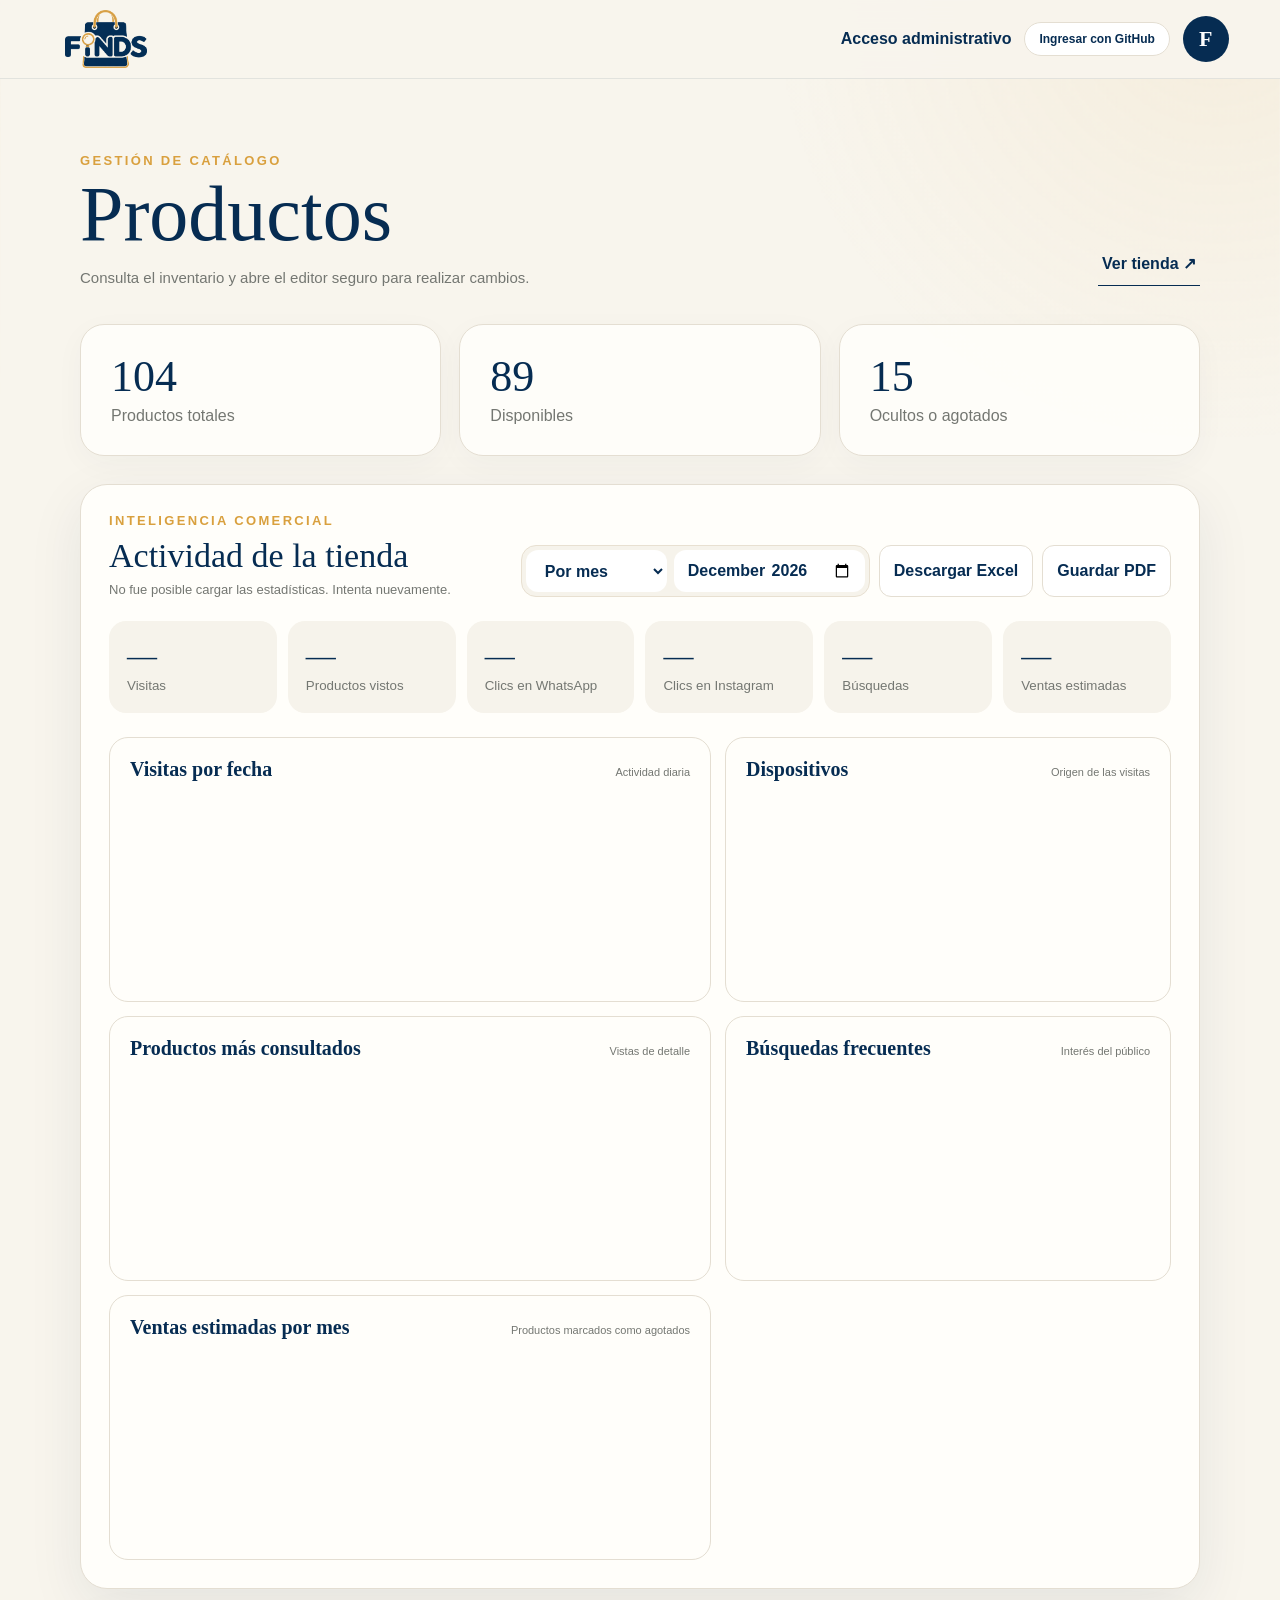
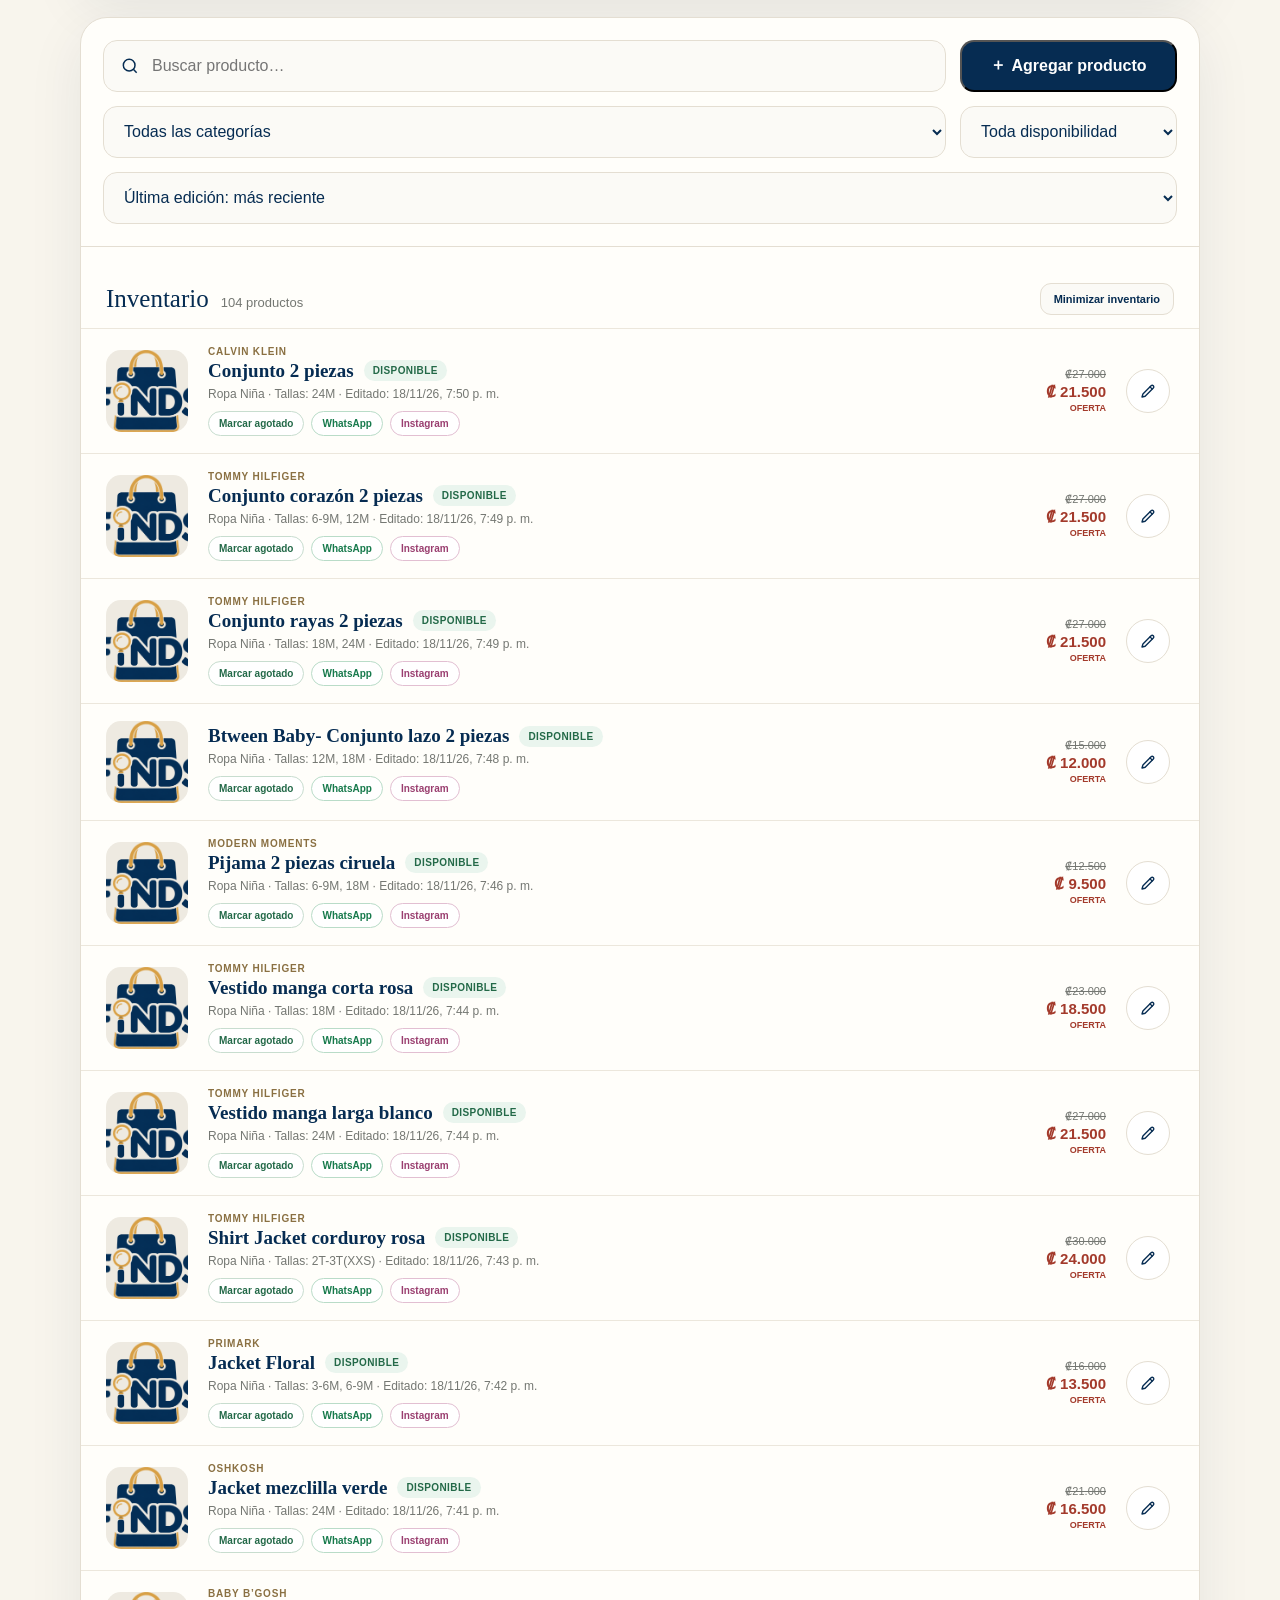
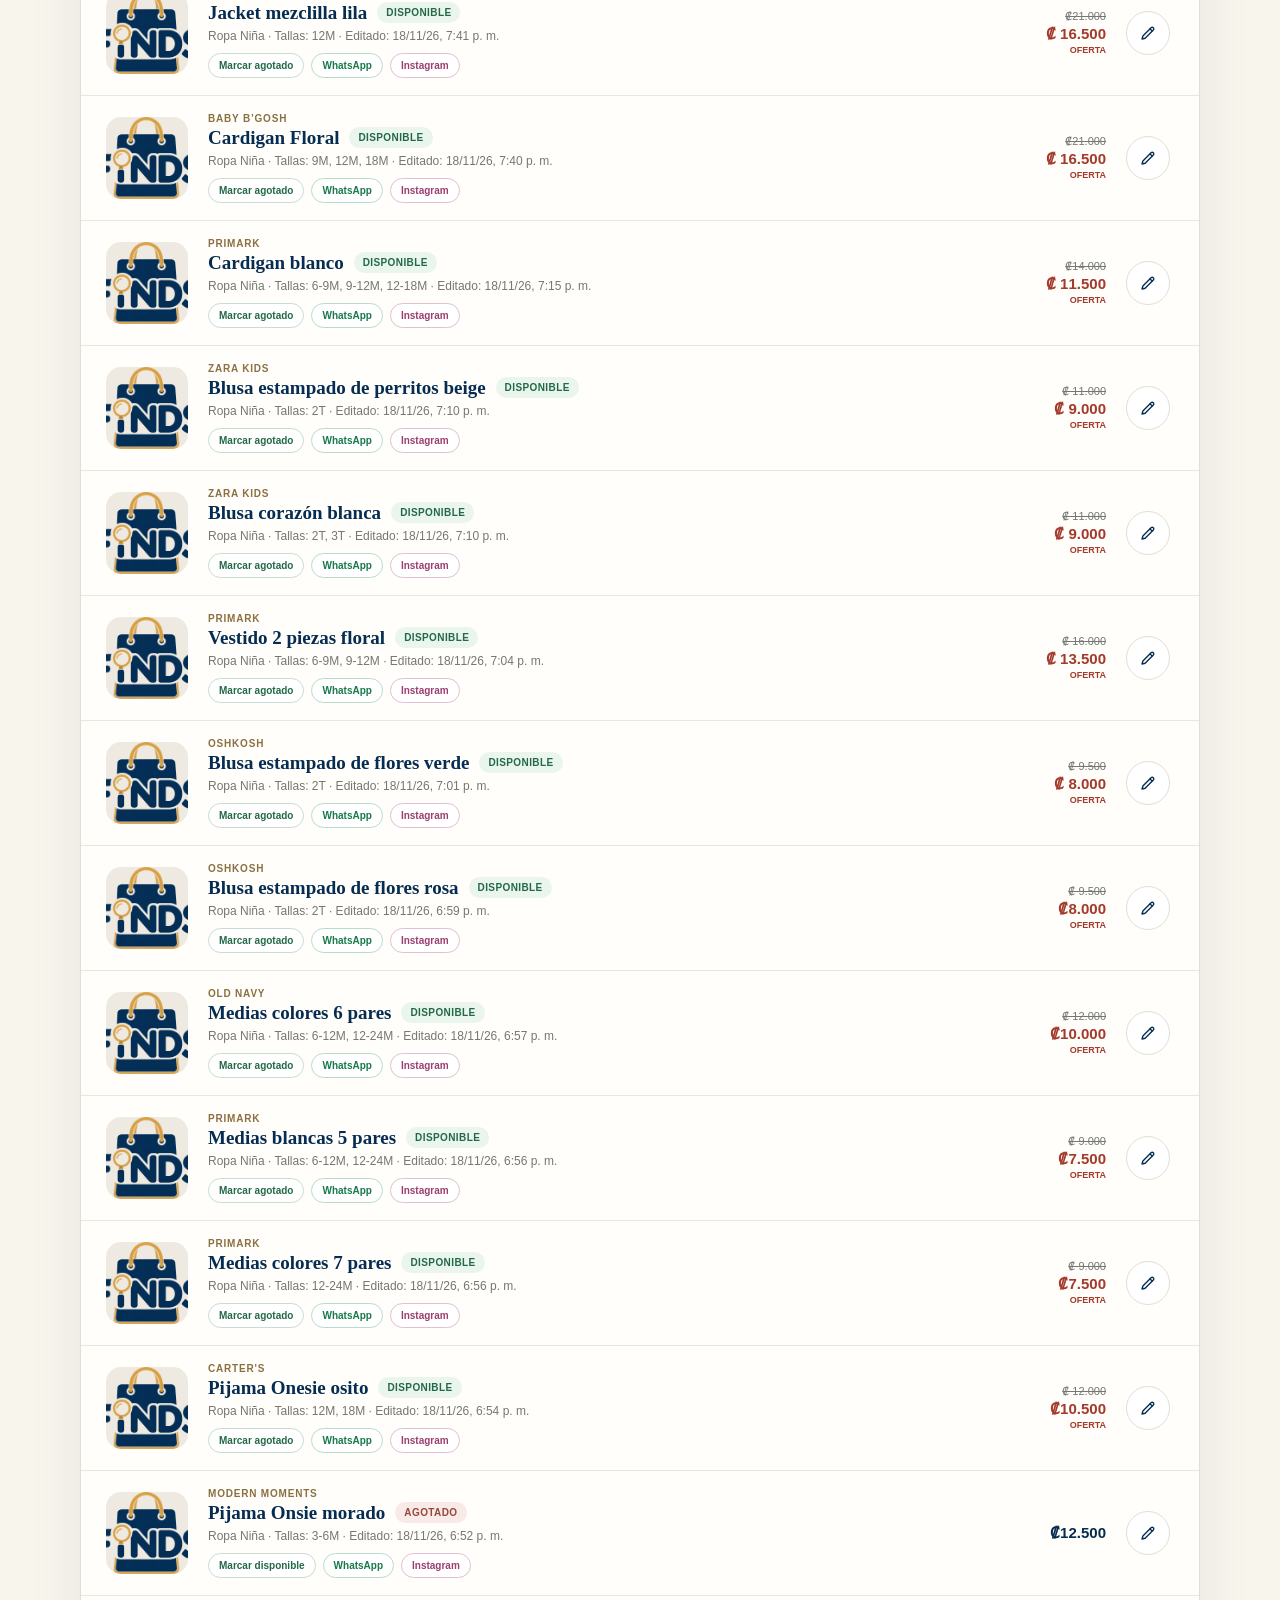
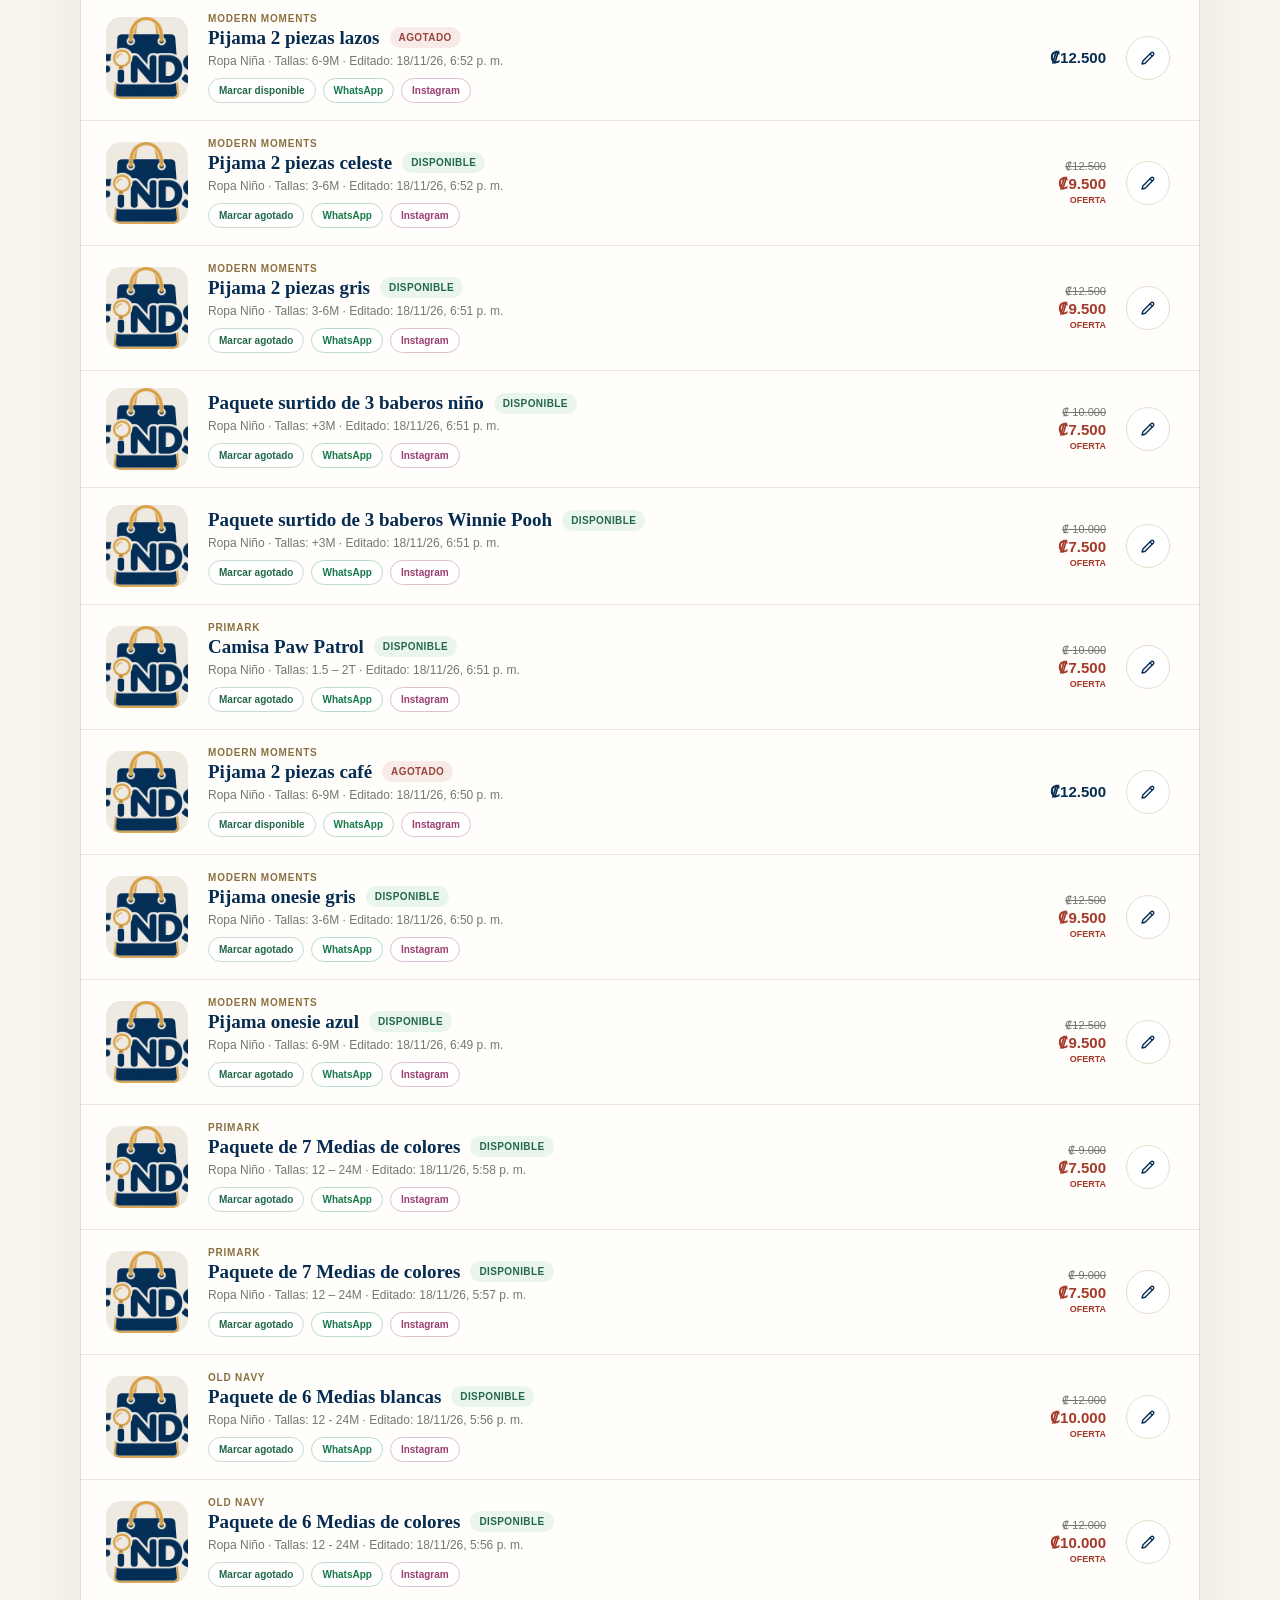
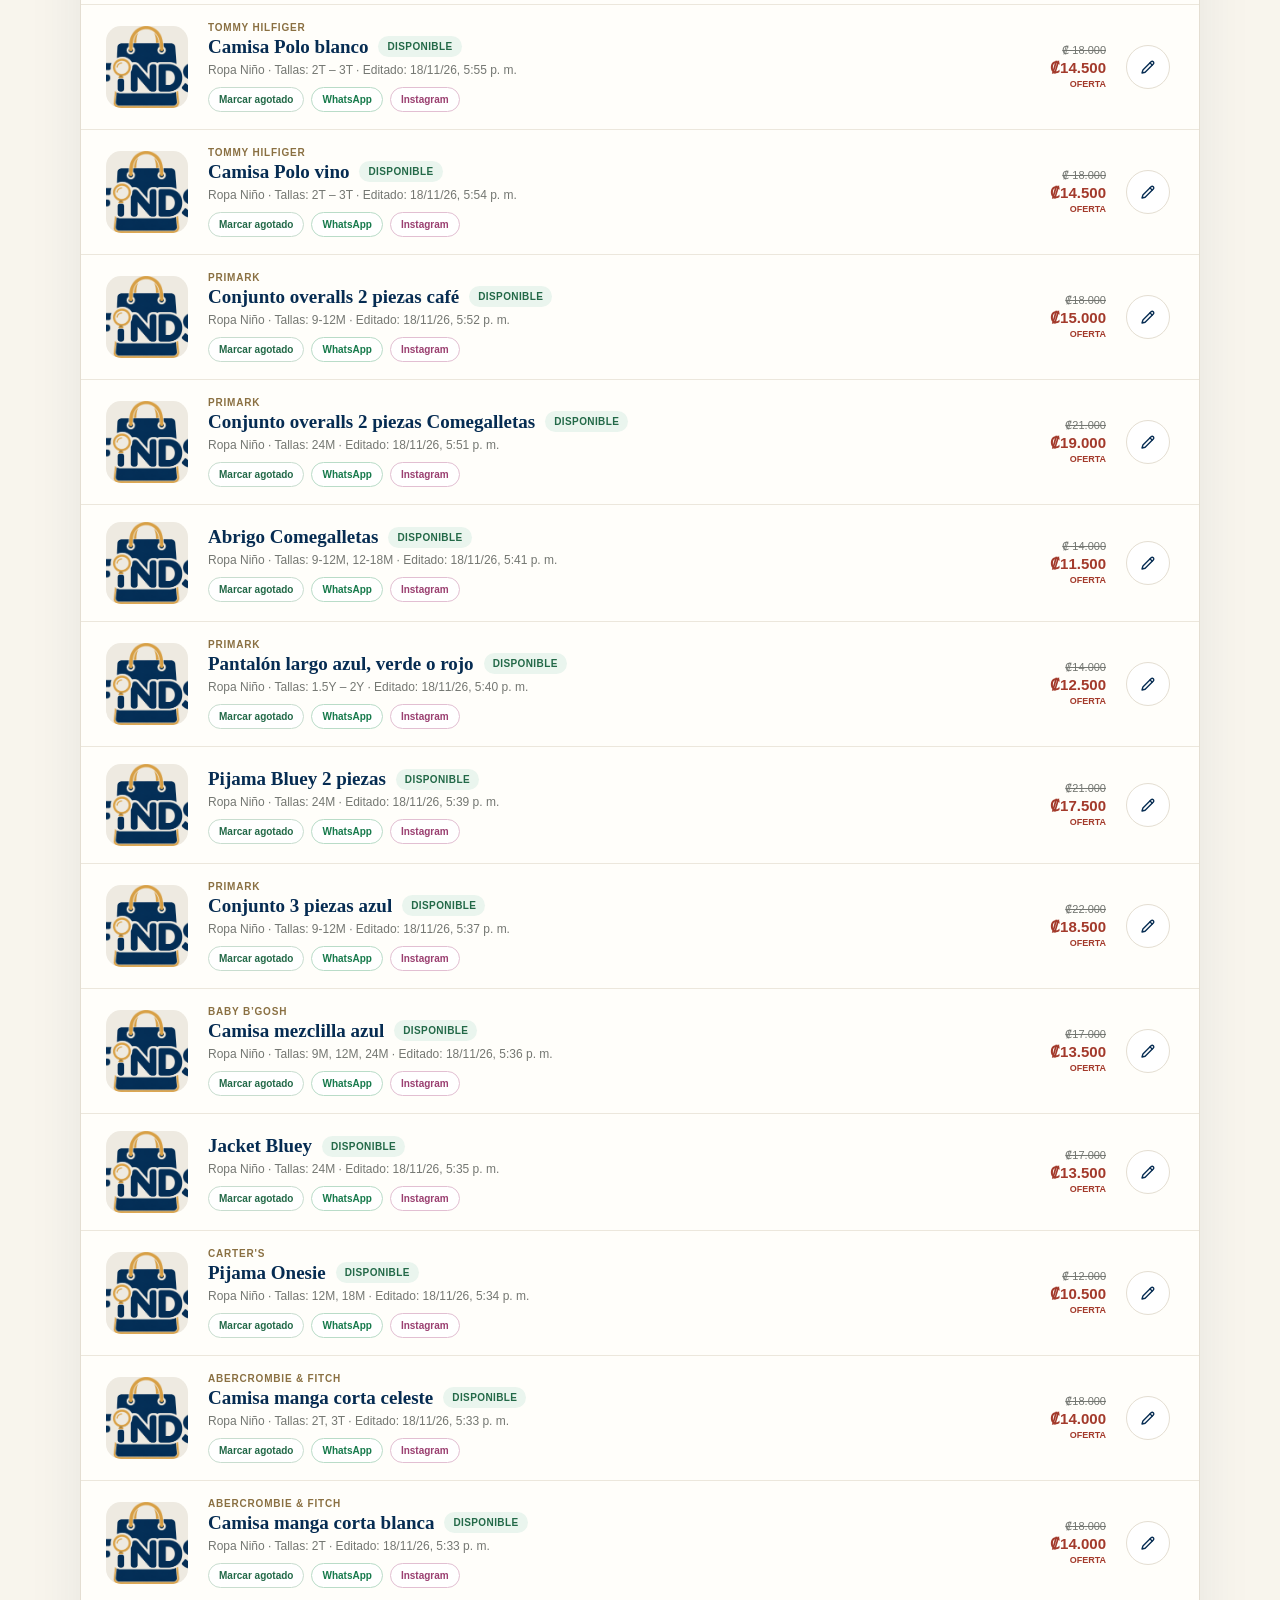
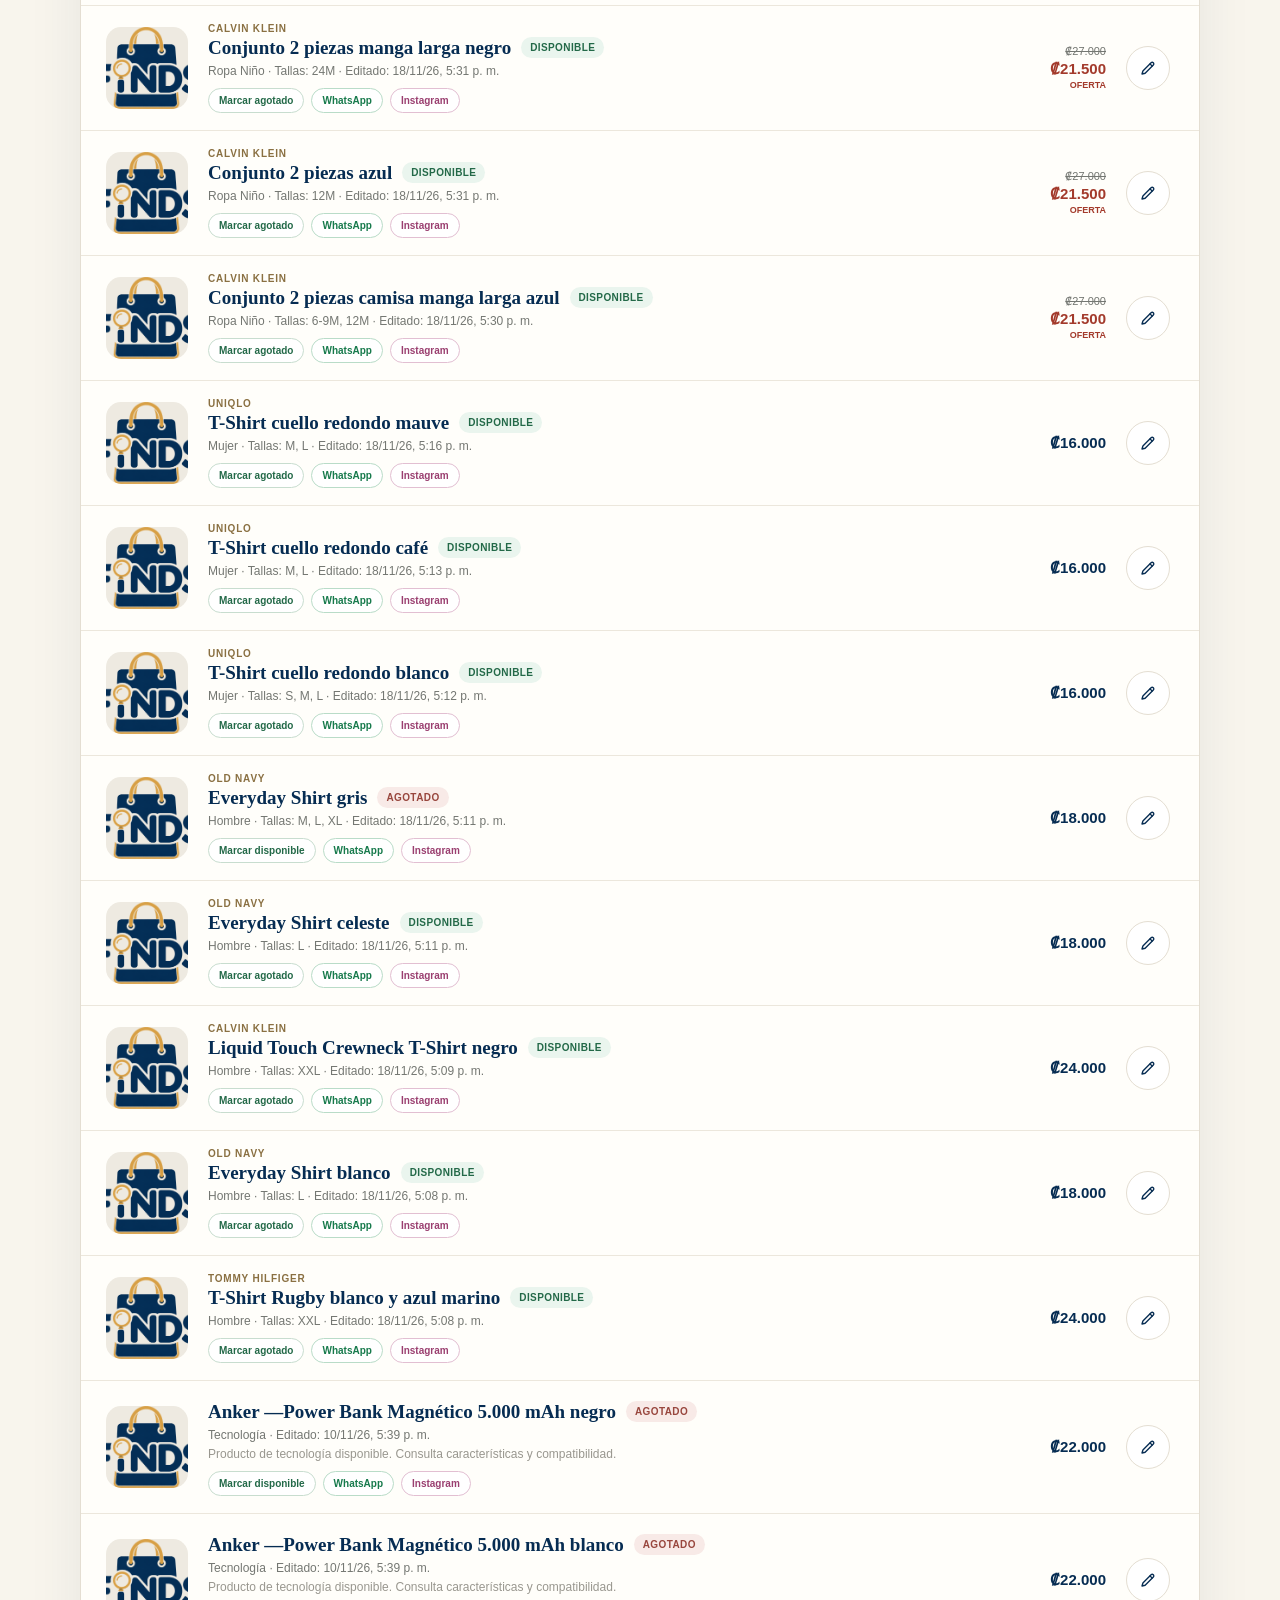
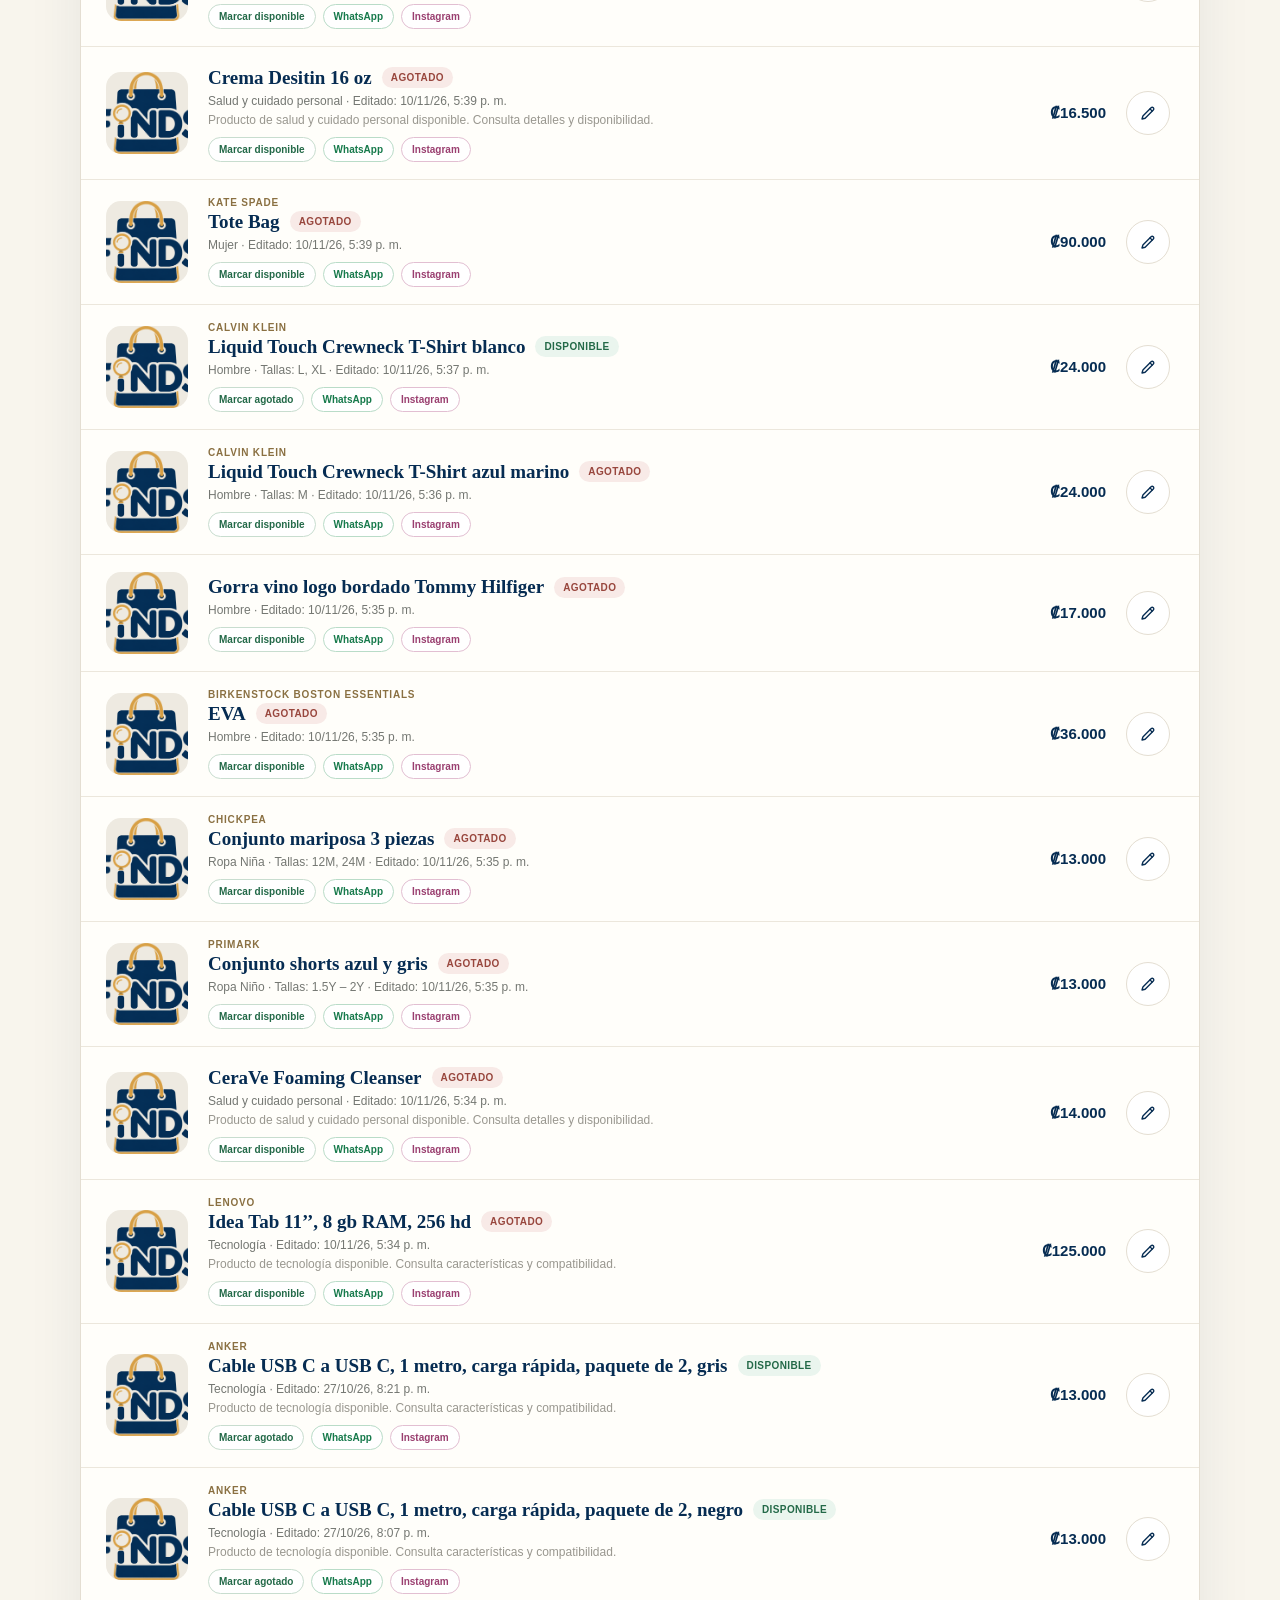
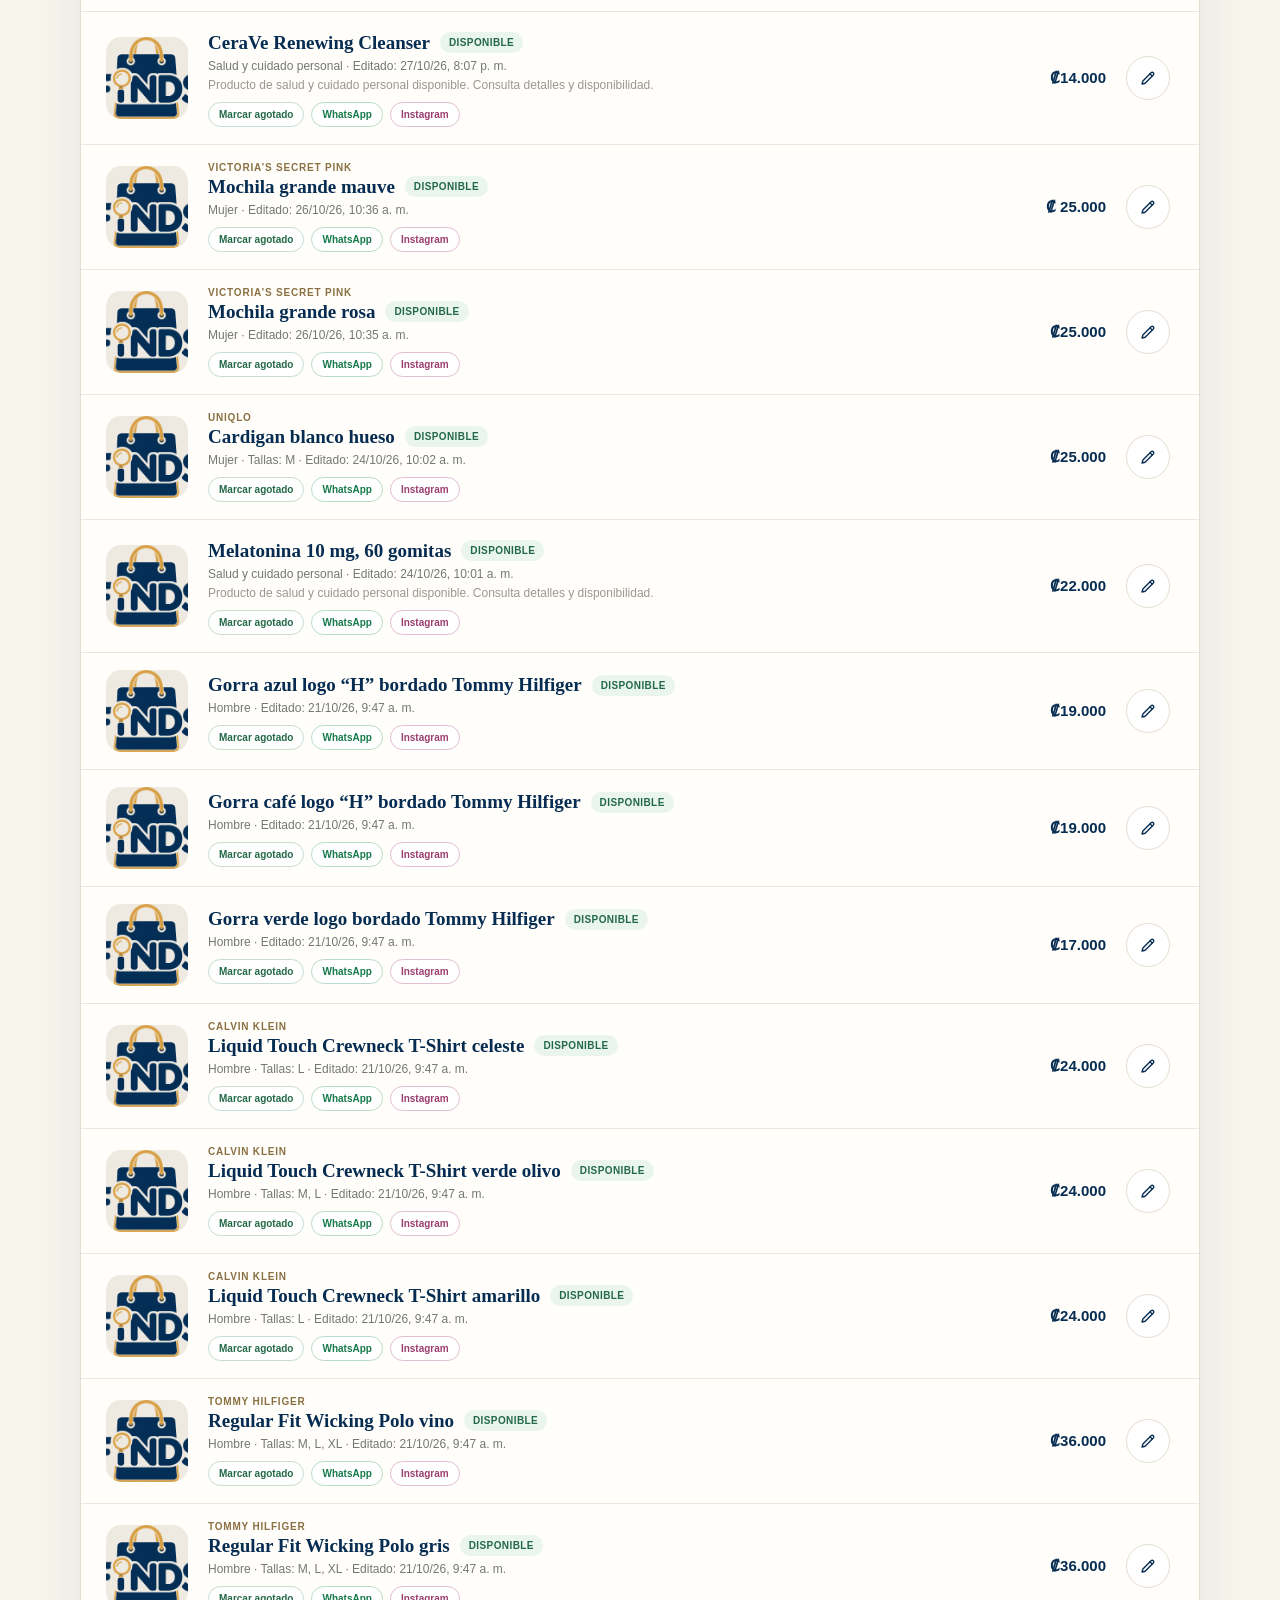
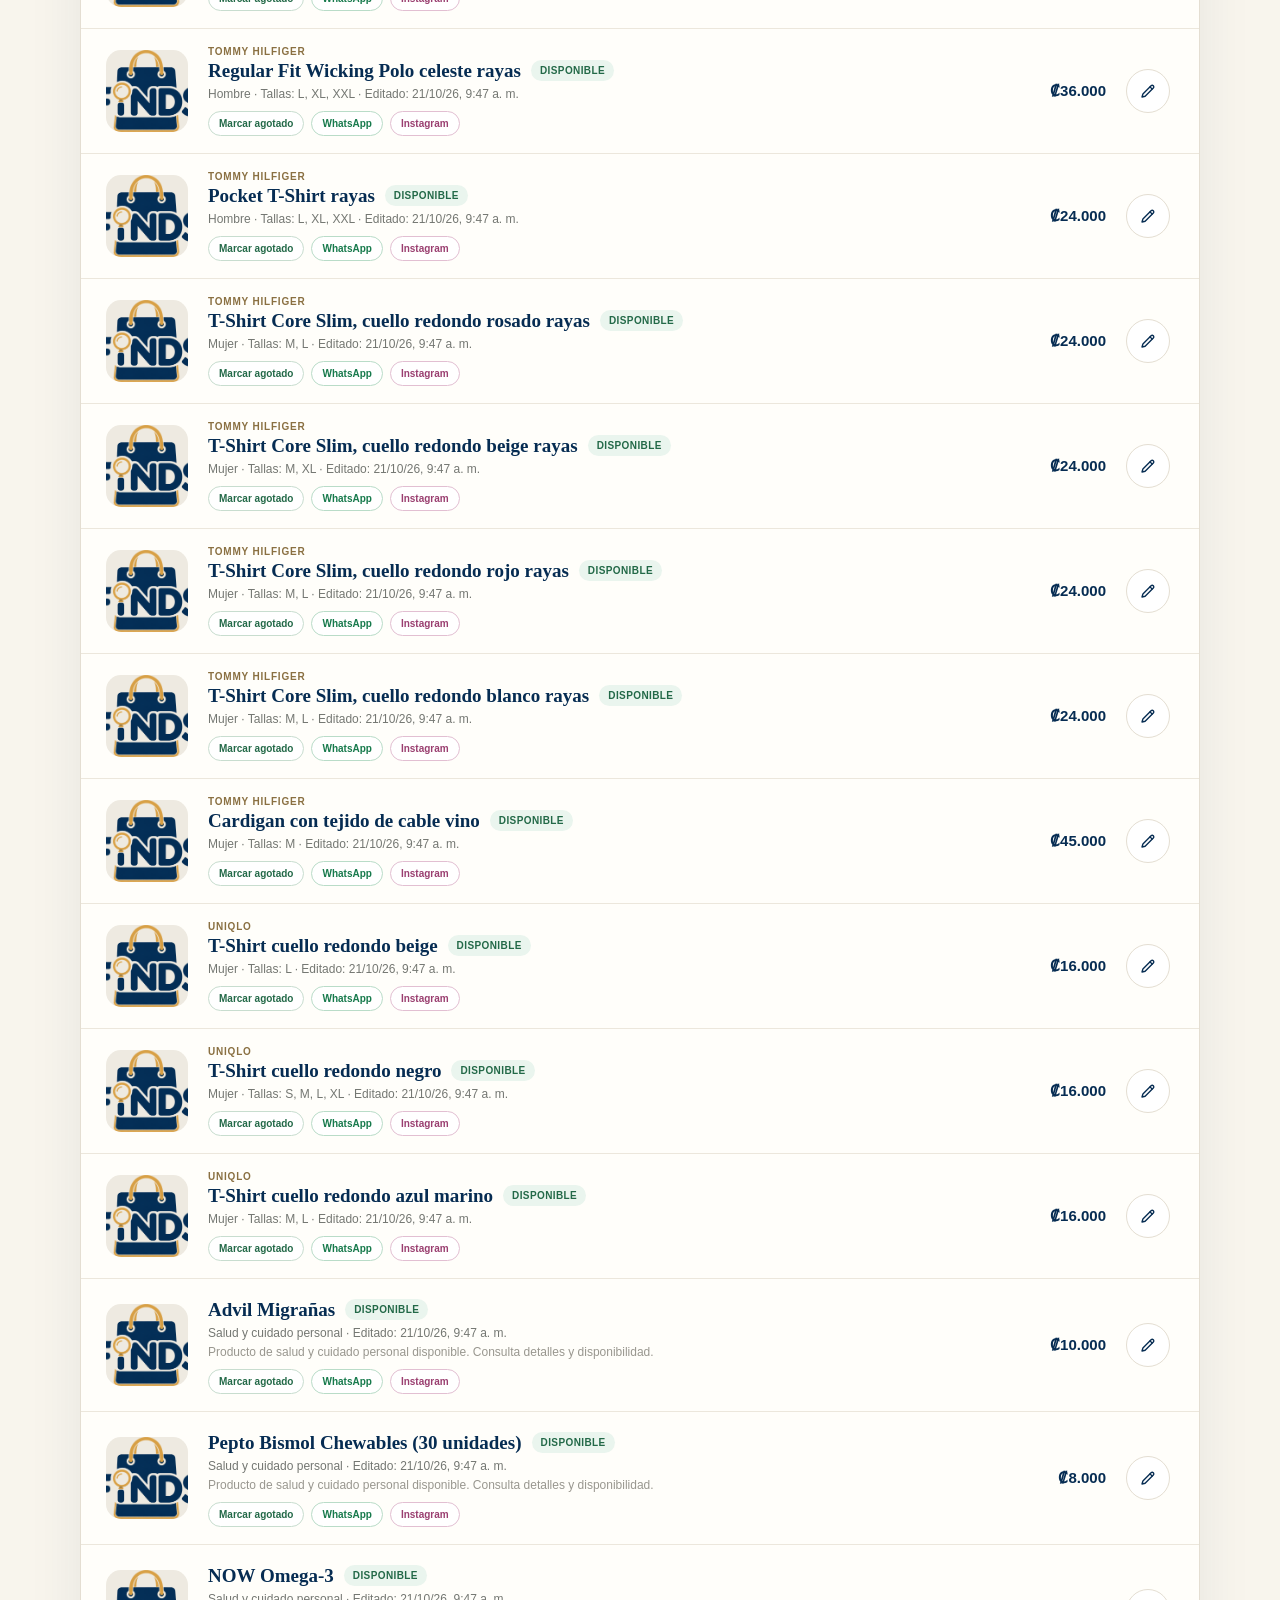
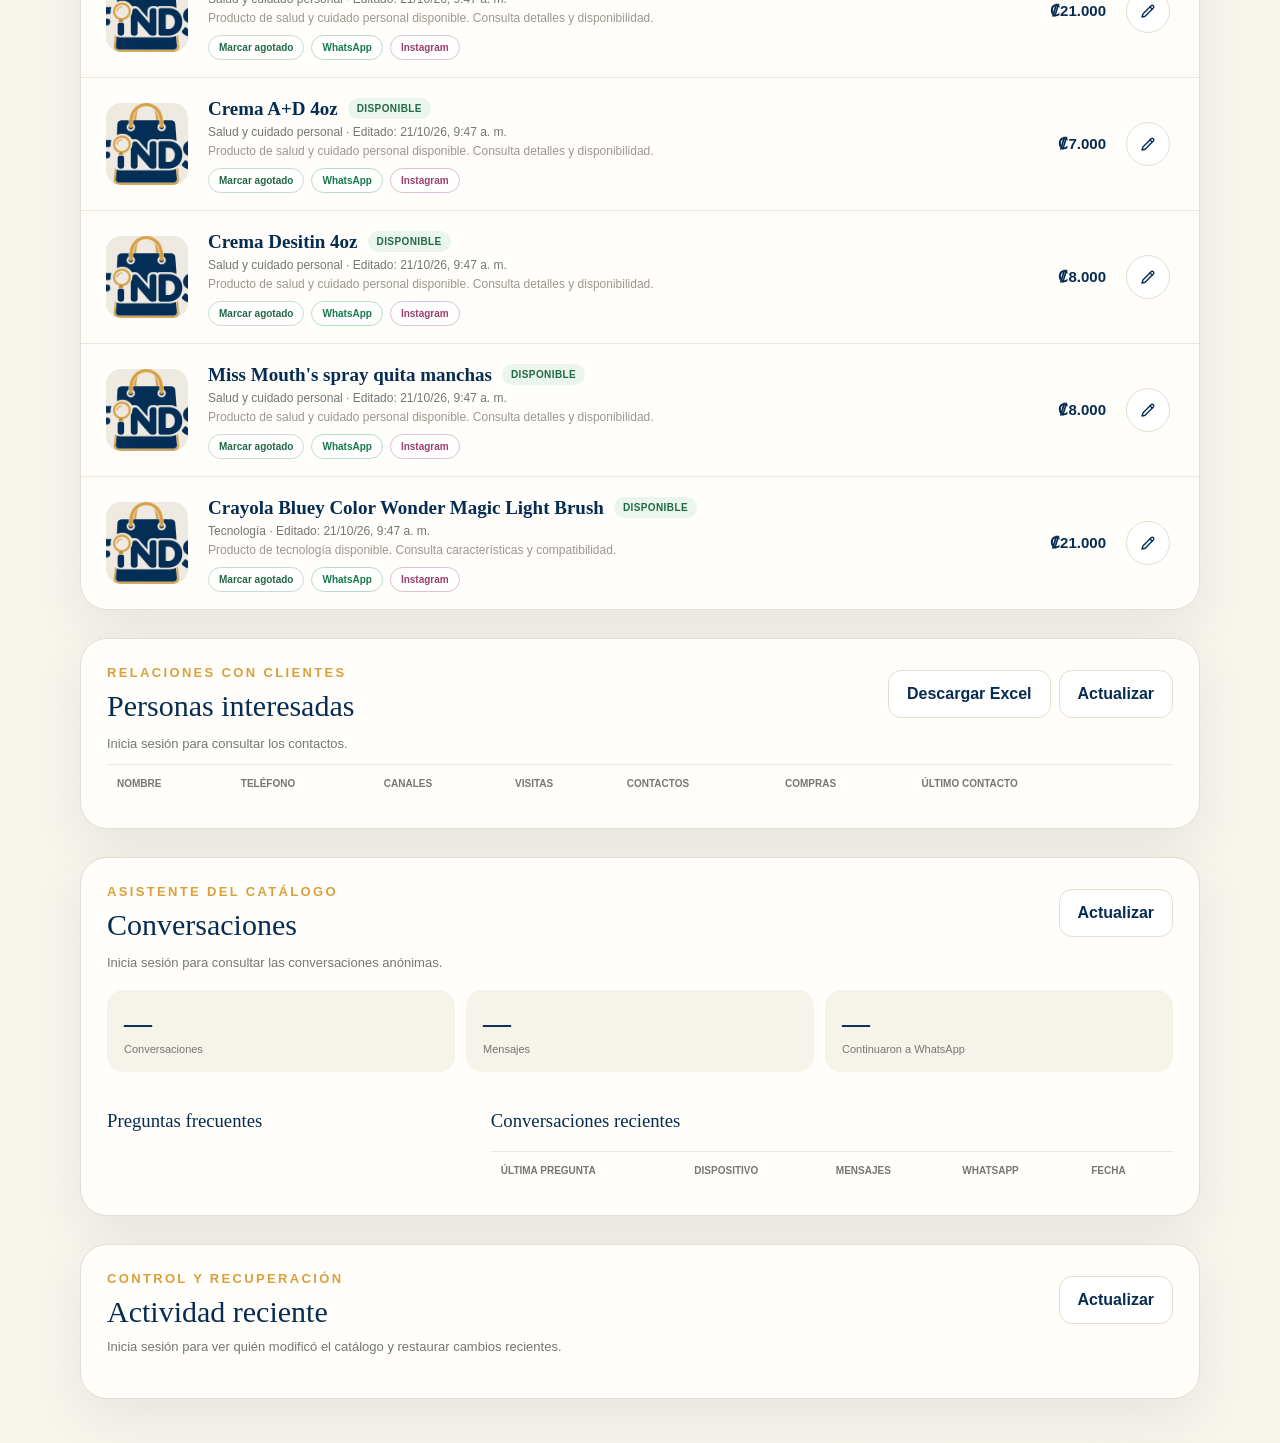
==== commit 4e0c60ce: "Mejorar editor, tallas y presentación del catálogo" ====
--- a/admin/index.html
+++ b/admin/index.html
@@ -6,7 +6,7 @@
     <meta name="robots" content="noindex, nofollow, noarchive">
     <meta name="theme-color" content="#f8f5ed">
     <title>Gestión de catálogo · Finds</title>
-    <link rel="stylesheet" href="dashboard.css?v=11">
+    <link rel="stylesheet" href="dashboard.css?v=12">
   </head>
   <body>
     <header class="topbar">
@@ -50,7 +50,7 @@
       </section>
     </main>
     <template id="product-template">
-      <article class="product-row"><img class="product-image" alt="" loading="lazy"><div class="product-copy"><div class="product-title-line"><h3 class="product-name"></h3><span class="status-pill"></span></div><p class="product-meta"></p><p class="product-description"></p><div class="quick-actions"><button class="quick-status" type="button"></button><button class="share-whatsapp" type="button">WhatsApp</button><button class="share-instagram" type="button">Instagram</button></div></div><strong class="product-price"></strong><button class="edit-button" type="button" aria-label="Editar producto"><svg viewBox="0 0 24 24" aria-hidden="true"><path d="m4 20 4.2-1 10.9-10.9a2.1 2.1 0 0 0-3-3L5.2 16 4 20Z"></path><path d="m14.7 6.5 2.8 2.8"></path></svg></button></article>
+      <article class="product-row"><img class="product-image" alt="" loading="lazy"><div class="product-copy"><span class="product-brand"></span><div class="product-title-line"><h3 class="product-name"></h3><span class="status-pill"></span></div><p class="product-meta"></p><p class="product-description"></p><div class="quick-actions"><button class="quick-status" type="button"></button><button class="share-whatsapp" type="button">WhatsApp</button><button class="share-instagram" type="button">Instagram</button></div></div><strong class="product-price"></strong><button class="edit-button" type="button" aria-label="Editar producto"><svg viewBox="0 0 24 24" aria-hidden="true"><path d="m4 20 4.2-1 10.9-10.9a2.1 2.1 0 0 0-3-3L5.2 16 4 20Z"></path><path d="m14.7 6.5 2.8 2.8"></path></svg></button></article>
     </template>
     <dialog id="product-dialog" class="product-dialog">
       <form id="product-form">
@@ -59,12 +59,19 @@
         <div class="editor-grid">
           <label class="image-field"><span>Fotografía</span><img id="image-preview" alt="Vista previa"><input name="photo" type="file" accept="image/jpeg,image/png,image/webp"><small>JPG, PNG o WebP</small></label>
           <div class="fields">
-            <label>Nombre<input name="name" required></label>
-            <div class="field-row"><label>Categoría<select name="category" required><option value="nino">Ropa Niño</option><option value="nina">Ropa Niña</option><option value="hombre">Hombre</option><option value="mujer">Mujer</option><option value="tecnologia">Tecnología</option><option value="salud">Salud y cuidado personal</option></select></label><label>Precio<input name="price" required placeholder="₡18.500"></label></div>
-            <div class="field-row"><label>Disponibilidad<select name="status"><option>Disponible</option><option>Agotado</option></select></label><label>Tallas<input name="sizes" placeholder="S, M, L"></label></div>
-            <div class="size-picker"><select id="size-preset" aria-label="Seleccionar una talla común"><option value="">Agregar una talla común…</option><optgroup label="Bebé"><option>Recién nacido</option><option>0-3M</option><option>3-6M</option><option>6-9M</option><option>9-12M</option><option>12M</option><option>18M</option><option>24M</option></optgroup><optgroup label="Niños"><option>2T</option><option>3T</option><option>4T</option><option>5T</option><option>6</option><option>8</option><option>10</option><option>12</option><option>14</option><option>16</option></optgroup><optgroup label="Ropa general"><option>XXS</option><option>XS</option><option>S</option><option>M</option><option>L</option><option>XL</option><option>XXL</option><option>3XL</option></optgroup><optgroup label="Calzado"><option>35</option><option>36</option><option>37</option><option>38</option><option>39</option><option>40</option><option>41</option><option>42</option><option>43</option><option>44</option><option>45</option></optgroup><option>No aplica</option></select><button id="add-size" type="button" class="secondary-button">＋ Agregar talla</button></div>
-            <small class="size-help">Puedes agregar varias tallas o escribir una medida especial.</small>
-            <label>Descripción<textarea name="description" rows="4" required maxlength="300"></textarea></label>
+            <div class="field-row"><label>Marca <small>automática</small><input id="brand-field" name="brand" placeholder="Se detecta desde el nombre"></label><label>Nombre del producto<input id="name-field" name="name" required placeholder="Ej.: Calvin Klein — Conjunto 2 piezas"></label></div>
+            <small class="identity-help">Puedes pegar el nombre completo una sola vez. El editor separará automáticamente la marca y dejará aquí únicamente el nombre del producto.</small>
+            <div class="field-row"><label>Categoría<select name="category" required><option value="nino">Ropa Niño</option><option value="nina">Ropa Niña</option><option value="hombre">Hombre</option><option value="mujer">Mujer</option><option value="tecnologia">Tecnología</option><option value="salud">Salud y cuidado personal</option></select></label><label>Precio original<input name="price" required placeholder="₡18.500"></label></div>
+            <section class="discount-editor" aria-labelledby="discount-title"><div class="discount-toggle-row"><div><strong id="discount-title">Descuento</strong><small>Activa una oferta y muestra ambos precios en la tienda.</small></div><label class="switch-field"><input name="discountActive" type="checkbox" role="switch"><span aria-hidden="true"></span><b>No</b></label></div><div id="discount-fields" class="discount-fields" hidden><label>Precio con descuento<input name="discountPrice" placeholder="₡14.500" inputmode="numeric" aria-describedby="discount-error"></label><small id="discount-error" class="field-error" hidden>El precio con descuento no puede ser negativo.</small><div class="discount-preview"><span>Vista previa</span><div><s id="discount-original-preview">₡18.500</s><strong id="discount-sale-preview">₡14.500</strong><em id="discount-saving-preview">Ahorras 22%</em></div></div></div></section>
+            <label>Disponibilidad general<select name="status"><option>Disponible</option><option>Agotado</option></select></label>
+            <section class="size-editor" id="size-editor" aria-labelledby="size-editor-title">
+              <div class="size-editor-head"><div><strong id="size-editor-title">Tallas del producto</strong><small>Agrega las tallas y marca cuáles están disponibles.</small></div><span class="size-legend"><i></i> Disponible <i></i> Agotada</span></div>
+              <input name="sizes" type="hidden">
+              <div class="size-picker"><select id="size-preset" aria-label="Seleccionar una talla"><option value="">Selecciona una talla…</option><optgroup label="Bebé"><option value="RN">RN</option><option>0-3M</option><option>3M</option><option>3-6M</option><option>6M</option><option>6-9M</option><option>9M</option><option>9-12M</option><option>12M</option><option>12-18M</option><option>18M</option><option>18-24M</option><option>24M</option></optgroup><optgroup label="Niños"><option>2T</option><option>3T</option><option>4T</option><option>5T</option><option>6</option><option>8</option><option>10</option><option>12</option><option>14</option><option>16</option></optgroup><optgroup label="Ropa general"><option>XXS</option><option>XS</option><option>S</option><option>M</option><option>L</option><option>XL</option><option>XXL</option><option>3XL</option></optgroup><optgroup label="Calzado"><option>35</option><option>36</option><option>37</option><option>38</option><option>39</option><option>40</option><option>41</option><option>42</option><option>43</option><option>44</option><option>45</option></optgroup></select><button id="add-size" type="button" class="secondary-button">Agregar talla</button></div>
+              <div id="selected-sizes" class="selected-sizes" aria-live="polite"></div>
+              <small class="size-help">Pulsa una talla para cambiar entre disponible y agotada. Usa × para quitarla.</small>
+            </section>
+            <label>Descripción <small>(opcional)</small><textarea name="description" rows="4" maxlength="300" placeholder="Agrega solamente información útil que no aparezca en los otros campos."></textarea></label>
             <label class="check-field"><input name="visible" type="checkbox" checked> Mostrar en el catálogo público</label>
           </div>
         </div>
@@ -73,7 +80,7 @@
       </form>
     </dialog>
     <dialog id="customer-dialog" class="product-dialog customer-dialog"><form id="interaction-form"><div class="dialog-head"><div><p class="eyebrow">Historial del cliente</p><h2 id="customer-title">Cliente</h2><p id="customer-contact"></p></div><button type="button" class="customer-close dialog-close" aria-label="Cerrar">×</button></div><input type="hidden" name="customerId"><div id="customer-history" class="customer-history"></div><h3>Agregar actividad</h3><div class="field-row"><label>Tipo<select name="type"><option value="contact">Contacto</option><option value="purchase">Compra</option><option value="note">Nota</option></select></label><label>Canal<select name="channel"><option value="whatsapp">WhatsApp</option><option value="instagram">Instagram</option><option value="phone">Teléfono</option><option value="in_person">En persona</option><option value="other">Otro</option></select></label></div><div class="field-row"><label>Monto de compra<input name="amount" inputmode="decimal" placeholder="0"></label><label>Producto<input name="productId" placeholder="Nombre o código"></label></div><label>Nota<textarea name="note" rows="3" maxlength="500"></textarea></label><p id="interaction-status" class="editor-status" aria-live="polite"></p><div class="dialog-actions"><button type="button" class="secondary-button customer-close">Cerrar</button><button type="submit" class="primary-button">Guardar actividad</button></div></form></dialog>
-    <script src="dashboard.js?v=9" defer></script>
-    <script src="editor.js?v=6" defer></script>
+    <script src="dashboard.js?v=12" defer></script>
+    <script src="editor.js?v=14" defer></script>
   </body>
 </html>
--- a/admin/dashboard.css
+++ b/admin/dashboard.css
@@ -40,12 +40,16 @@
 .product-copy { min-width:0; }
 .product-title-line { display:flex; align-items:center; gap:10px; }
 .product-name { overflow:hidden; margin:0; font-family:Georgia,serif; font-size:19px; font-weight:700; text-overflow:ellipsis; white-space:nowrap; }
+.product-brand { display:block; margin-bottom:3px; color:#8a7042; font-size:10px; font-weight:800; letter-spacing:.08em; text-transform:uppercase; }
 .status-pill { flex:0 0 auto; padding:5px 9px; border-radius:999px; color:var(--green); background:var(--green-bg); font-size:10px; font-weight:800; letter-spacing:.04em; text-transform:uppercase; }
 .status-pill.is-out { color:var(--red); background:var(--red-bg); } .status-pill.is-hidden { color:#62645f; background:#eeece7; }
 .product-meta,.product-description { overflow:hidden; margin:5px 0 0; color:var(--muted); font-size:12px; text-overflow:ellipsis; white-space:nowrap; }
 .product-description { color:#99978f; }
+.identity-help { display:block; margin-top:-5px; color:var(--muted); font-size:12px; line-height:1.45; }
+.field-error { display:block; margin-top:7px; color:#a93428; font-size:12px; font-weight:700; }
+.field-error[hidden] { display:none; }
 .quick-actions{display:flex;flex-wrap:wrap;gap:7px;margin-top:10px}.quick-actions button{padding:6px 10px;border:1px solid var(--line);border-radius:999px;background:white;cursor:pointer;color:var(--navy);font-size:10px;font-weight:800}.quick-actions .quick-status{color:var(--green);border-color:#c8ddcf}.quick-actions .share-whatsapp{color:#177a4c;border-color:#b9dcc8}.quick-actions .share-instagram{color:#9a3f70;border-color:#e2bfd2}.quick-actions button:disabled{cursor:wait;opacity:.6}
-.product-price { font-size:15px; white-space:nowrap; }
+.product-price { display:grid; justify-items:end; gap:2px; font-size:15px; white-space:nowrap; }.product-price s{color:var(--muted);font-size:11px;font-weight:400}.product-price span{color:#a33a2b}.product-price small{color:#a33a2b;font-size:9px;text-transform:uppercase}
 .edit-button { display:grid; width:44px; aspect-ratio:1; place-items:center; border:1px solid var(--line); border-radius:50%; background:white; transition:border-color .18s ease,transform .18s ease; }
 .edit-button { cursor:pointer; }
 .edit-button:hover { border-color:var(--gold); transform:translateY(-1px); }
@@ -81,7 +85,8 @@
 .chart-empty { margin:auto; color:var(--muted); font-size:13px; text-align:center; }
 .product-dialog { width:min(900px,calc(100% - 28px)); max-height:92vh; padding:0; border:1px solid var(--line); border-radius:26px; color:var(--navy); background:var(--card); box-shadow:0 30px 100px rgba(3,24,43,.25); }
 .product-dialog::backdrop { background:rgba(3,24,43,.58); backdrop-filter:blur(5px); }.product-dialog form{padding:28px}.dialog-head,.dialog-actions{display:flex;align-items:center;justify-content:space-between;gap:16px}.dialog-head h2{margin:0;font-family:Georgia,serif;font-size:34px}.dialog-close{border:0;background:transparent;cursor:pointer;font-size:30px}.editor-grid{display:grid;grid-template-columns:240px 1fr;gap:24px;margin-top:24px}.image-field{display:flex;flex-direction:column;gap:9px}.image-field img{width:100%;aspect-ratio:1;object-fit:cover;border:1px solid var(--line);border-radius:20px;background:#eeeae1}.image-field small{color:var(--muted)}.fields,.fields label{display:grid;gap:8px}.fields{gap:15px}.fields input,.fields select,.fields textarea{width:100%;padding:12px 14px;border:1px solid var(--line);border-radius:12px;color:var(--navy);background:#fbfaf6}.field-row{display:grid;grid-template-columns:1fr 1fr;gap:12px}.check-field{display:flex!important;grid-template-columns:auto 1fr!important;align-items:center}.check-field input{width:auto}.dialog-actions{justify-content:flex-end;margin-top:22px}.secondary-button,.danger-button{min-height:48px;padding:0 18px;border:1px solid var(--line);border-radius:13px;background:white;cursor:pointer;font-weight:700}.danger-button{margin-right:auto;color:var(--red);border-color:#e9c9c4}.editor-status{min-height:20px;margin:16px 0 0;color:var(--green);font-size:13px}
-.size-picker{display:grid;grid-template-columns:minmax(0,1fr) auto;gap:10px;align-items:center}.size-picker .secondary-button{min-height:44px;white-space:nowrap}.size-help{display:block;margin-top:-8px;color:var(--muted)}
+.size-editor{display:grid;gap:13px;padding:16px;border:1px solid #e3d9c8;border-radius:17px;background:#fffdf8}.size-editor[hidden]{display:none}.size-editor-head{display:flex;align-items:flex-start;justify-content:space-between;gap:18px}.size-editor-head strong,.size-editor-head small{display:block}.size-editor-head small{margin-top:4px;color:var(--muted);font-size:11px}.size-legend{display:flex;align-items:center;gap:6px;color:var(--muted);font-size:10px;white-space:nowrap}.size-legend i{width:9px;height:9px;border-radius:3px;background:#1673c9}.size-legend i:nth-of-type(2){background:#d9d8d4}.size-picker{display:grid;grid-template-columns:minmax(0,1fr) auto;gap:10px;align-items:center}.size-picker .secondary-button{min-height:44px;white-space:nowrap}.selected-sizes{display:flex;flex-wrap:wrap;gap:8px;min-height:34px}.size-choice{display:inline-flex;align-items:center;border:1px solid #a9cbe9;border-radius:9px;overflow:hidden;background:#eaf4ff}.size-choice.is-unavailable{border-color:#d8d6d0;background:#efeeeb}.size-state{padding:8px 10px;border:0;color:#074777;background:transparent;cursor:pointer;font-size:12px;font-weight:800}.size-choice.is-unavailable .size-state{color:#77736c;text-decoration:line-through;text-decoration-thickness:1.5px}.size-remove{align-self:stretch;padding:0 8px;border:0;border-left:1px solid rgba(6,43,79,.12);color:#6f6b63;background:rgba(255,255,255,.5);cursor:pointer;font-size:16px}.size-help{display:block;color:var(--muted);font-size:11px}.selected-sizes:empty::before{content:"Todavía no has agregado tallas.";align-self:center;color:var(--muted);font-size:12px}
+.discount-editor{padding:15px;border:1px solid #e5d7bd;border-radius:16px;background:#fffcf5}.discount-toggle-row{display:flex;align-items:center;justify-content:space-between;gap:18px}.discount-toggle-row strong,.discount-toggle-row small{display:block}.discount-toggle-row small{margin-top:4px;color:var(--muted);font-size:11px}.switch-field{display:flex!important;grid-template-columns:auto auto!important;align-items:center;gap:8px!important;cursor:pointer}.switch-field input{position:absolute;opacity:0;pointer-events:none}.switch-field span{position:relative;width:46px;height:26px;border-radius:999px;background:#cec9be;transition:.2s}.switch-field span::after{content:"";position:absolute;top:3px;left:3px;width:20px;height:20px;border-radius:50%;background:white;box-shadow:0 2px 7px rgba(0,0,0,.18);transition:.2s}.switch-field input:checked+span{background:#a33a2b}.switch-field input:checked+span::after{transform:translateX(20px)}.switch-field input:focus-visible+span{outline:2px solid var(--gold);outline-offset:3px}.switch-field b{min-width:18px;font-size:11px}.discount-fields{display:grid;grid-template-columns:1fr 1fr;gap:12px;align-items:end;margin-top:14px;padding-top:14px;border-top:1px solid #eadfca}.discount-preview{display:grid;gap:7px}.discount-preview>span{color:var(--muted);font-size:11px}.discount-preview>div{display:flex;align-items:baseline;flex-wrap:wrap;gap:8px}.discount-preview s{color:var(--muted);font-size:12px}.discount-preview strong{font-size:18px}.discount-preview em{padding:3px 7px;border-radius:999px;color:#8d3024;background:#f8e5df;font-size:9px;font-style:normal;font-weight:800;text-transform:uppercase}
 .activity-panel{margin-top:28px;padding:26px;border:1px solid var(--line);border-radius:27px;background:var(--card);box-shadow:var(--shadow)}.activity-head{display:flex;align-items:center;justify-content:space-between;gap:18px}.activity-head h2{margin:0;font-family:Georgia,serif;font-size:30px;font-weight:500}.activity-panel>p{margin:10px 0 18px;color:var(--muted);font-size:13px}.activity-list{display:grid}.activity-item{display:flex;align-items:center;justify-content:space-between;gap:18px;padding:14px 0;border-top:1px solid #ece7dc}.activity-item strong,.activity-item small{display:block}.activity-item strong{font-size:13px}.activity-item small{margin-top:5px;color:var(--muted);font-size:11px}.restore-button{padding:8px 12px;border:1px solid #c8d8e5;border-radius:10px;background:#f7fbff;cursor:pointer;font-size:11px;font-weight:800}.restore-button:disabled{opacity:.65}
 .customers-panel{margin-top:28px;padding:26px;border:1px solid var(--line);border-radius:27px;background:var(--card);box-shadow:var(--shadow)}.customers-head{display:flex;align-items:center;justify-content:space-between;gap:18px}.customers-head>div:last-child{display:flex;gap:8px}.customers-head h2{margin:0;font-family:Georgia,serif;font-size:30px;font-weight:500}.customers-panel>p{color:var(--muted);font-size:13px}.customer-table-wrap{overflow:auto}.customer-table{width:100%;border-collapse:collapse;white-space:nowrap}.customer-table th,.customer-table td{padding:13px 10px;border-top:1px solid #ece7dc;text-align:left;font-size:12px}.customer-table th{color:var(--muted);font-size:10px;text-transform:uppercase}.customer-table button{padding:7px 10px;border:1px solid var(--line);border-radius:9px;background:white;cursor:pointer;font-weight:800}.customer-dialog form{padding:28px}.customer-dialog label{display:grid;gap:7px;margin-top:13px}.customer-dialog input,.customer-dialog select,.customer-dialog textarea{width:100%;padding:12px;border:1px solid var(--line);border-radius:12px;background:#fbfaf6}.customer-history{display:grid;max-height:240px;overflow:auto;margin:20px 0}.history-item{padding:12px 0;border-top:1px solid #ece7dc}.history-item strong,.history-item small{display:block}.history-item small{margin-top:5px;color:var(--muted)}
 .assistant-report{margin-top:28px;padding:26px;border:1px solid var(--line);border-radius:27px;background:var(--card);box-shadow:var(--shadow)}.assistant-report>p{color:var(--muted);font-size:13px}.assistant-report-metrics{display:grid;grid-template-columns:repeat(3,1fr);gap:11px;margin:20px 0}.assistant-report-metrics article{padding:17px;border-radius:16px;background:#f6f3eb}.assistant-report-metrics strong,.assistant-report-metrics span{display:block}.assistant-report-metrics strong{font-family:Georgia,serif;font-size:28px}.assistant-report-metrics span{margin-top:4px;color:var(--muted);font-size:11px}.assistant-report-grid{display:grid;grid-template-columns:.8fr 1.5fr;gap:20px}.assistant-report-grid h3{font-family:Georgia,serif;font-weight:500}.assistant-report-grid .rank-list{margin-top:12px}
@@ -92,7 +97,7 @@
   .analytics { padding:20px 15px; border-radius:21px; }.analytics-head { display:block; }.report-actions { margin-top:18px; }.report-actions>* { flex:1; }.period-filter{flex:1 0 100%;display:grid;grid-template-columns:1fr 1.25fr}.period-filter>*{min-width:0;width:100%}.metric-grid { grid-template-columns:repeat(2,1fr); }.chart-grid { grid-template-columns:1fr; }.chart-card { min-height:235px; }.bar-chart { height:145px; overflow:hidden; }
   .workspace { border-radius:21px; } .toolbar { grid-template-columns:1fr; padding:15px; } .primary-button,#category,#availability,#inventory-sort { grid-column:1; grid-row:auto; } .primary-button { order:-1; }.list-head{align-items:flex-start;padding:16px 15px}.list-head>div{display:block}.collapse-button{white-space:nowrap}
   .product-row { grid-template-columns:66px minmax(0,1fr) 42px; gap:13px; padding:14px 15px; } .product-image { width:66px; height:72px; border-radius:12px; } .product-title-line { display:block; } .product-name { font-size:16px; white-space:normal; } .status-pill { display:inline-block; margin-top:6px; } .product-price { grid-column:2; margin-top:-4px; font-size:13px; } .edit-button { grid-column:3; grid-row:1; width:40px; } .product-description { display:none; }.quick-actions{gap:6px}.quick-actions button{padding:6px 8px;font-size:9px}.activity-panel{padding:20px 15px;border-radius:21px}.activity-head{align-items:flex-start}.activity-item{align-items:flex-start}
-  .login-button{padding:8px 10px}.editor-grid{grid-template-columns:1fr}.image-field img{max-height:240px}.field-row,.size-picker{grid-template-columns:1fr}.product-dialog form{padding:20px}.dialog-actions{flex-wrap:wrap}.dialog-actions .primary-button{order:0;width:100%}.customers-panel,.assistant-report{padding:20px 15px;border-radius:21px}.customers-head{align-items:flex-start;flex-direction:column}.customers-head>div:last-child{width:100%}.customers-head button{flex:1}.assistant-report-metrics{grid-template-columns:1fr}.assistant-report-grid{grid-template-columns:1fr}
+  .login-button{padding:8px 10px}.editor-grid{grid-template-columns:1fr}.image-field img{max-height:240px}.field-row,.size-picker,.discount-fields{grid-template-columns:1fr}.product-dialog form{padding:20px}.dialog-actions{flex-wrap:wrap}.dialog-actions .primary-button{order:0;width:100%}.customers-panel,.assistant-report{padding:20px 15px;border-radius:21px}.customers-head{align-items:flex-start;flex-direction:column}.customers-head>div:last-child{width:100%}.customers-head button{flex:1}.assistant-report-metrics{grid-template-columns:1fr}.assistant-report-grid{grid-template-columns:1fr}
 }
 @media print { .topbar,.intro,.stats,.workspace,.secure-note,.report-actions { display:none!important; } body { background:white; }.shell { width:100%; padding:0; }.analytics { border:0; box-shadow:none; }.chart-card { break-inside:avoid; } }
 @media (prefers-reduced-motion:reduce) { *,*::before,*::after { scroll-behavior:auto!important; transition:none!important; } }
